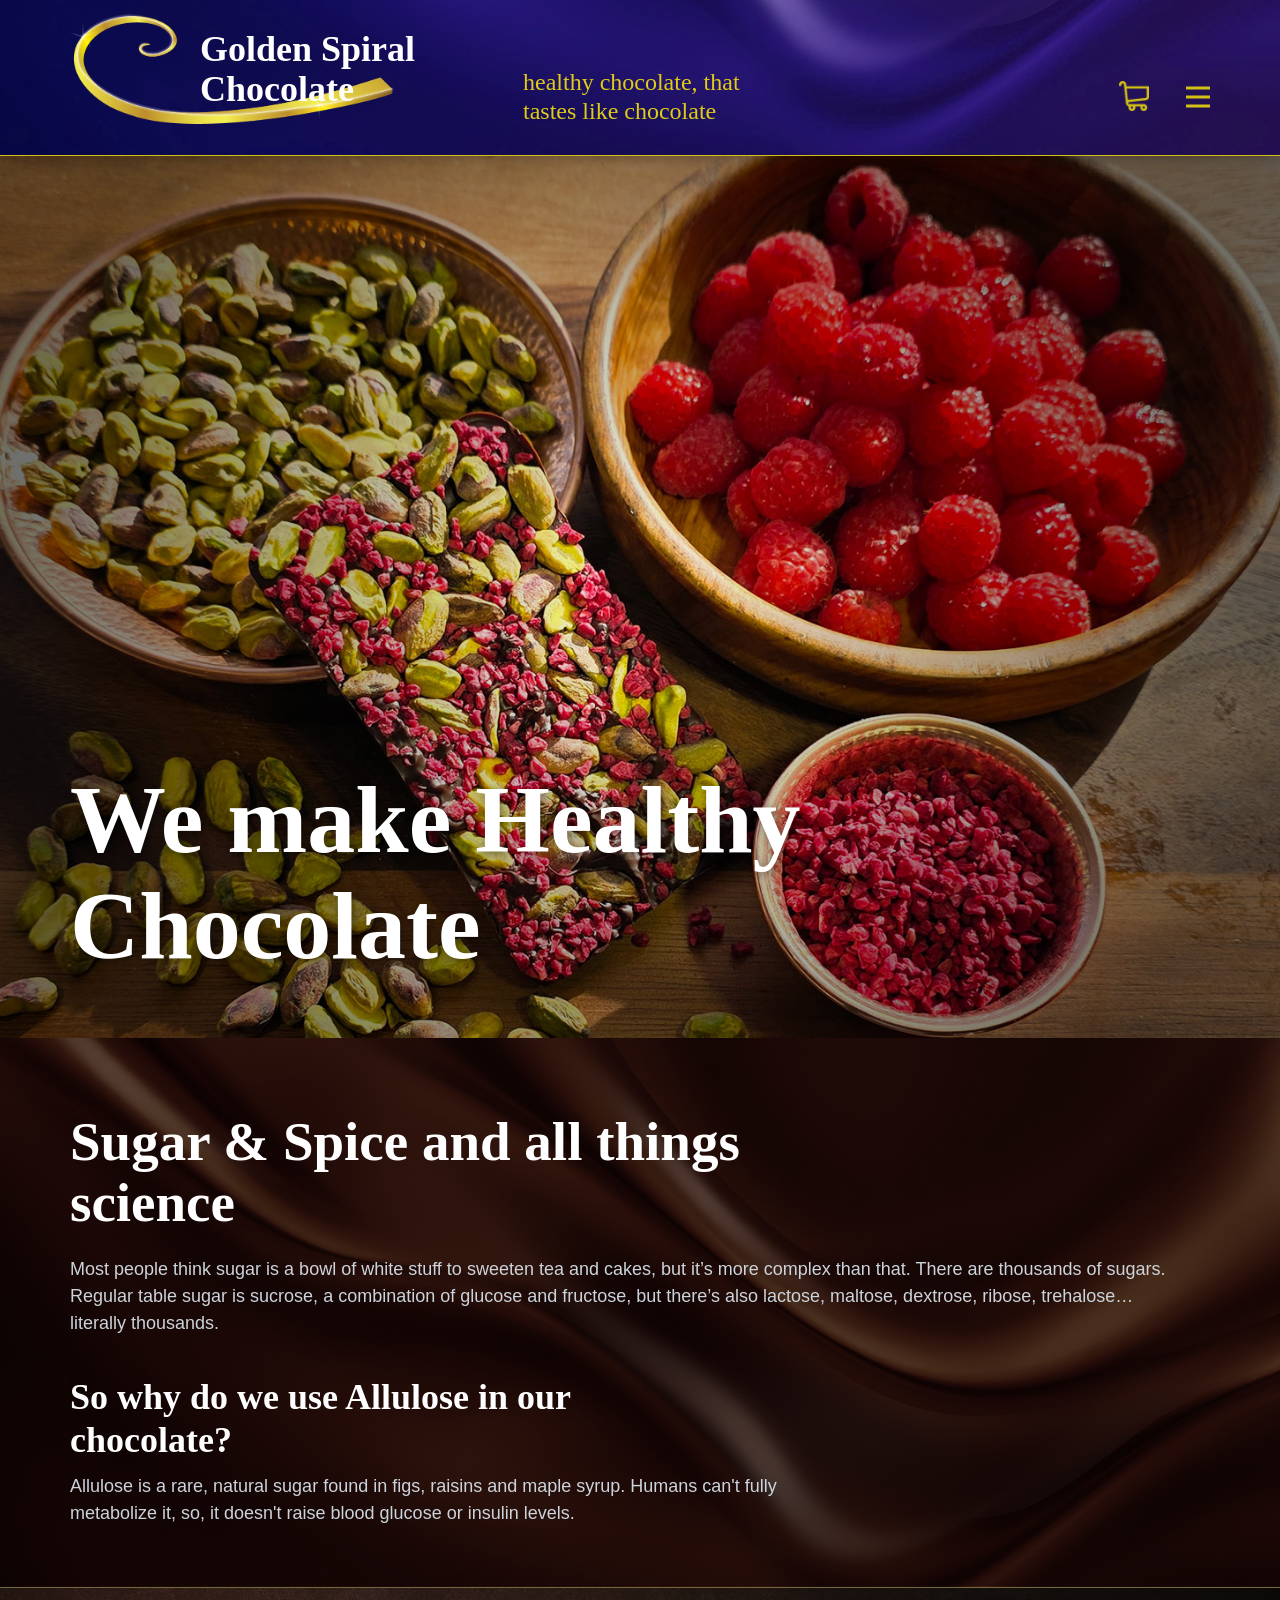
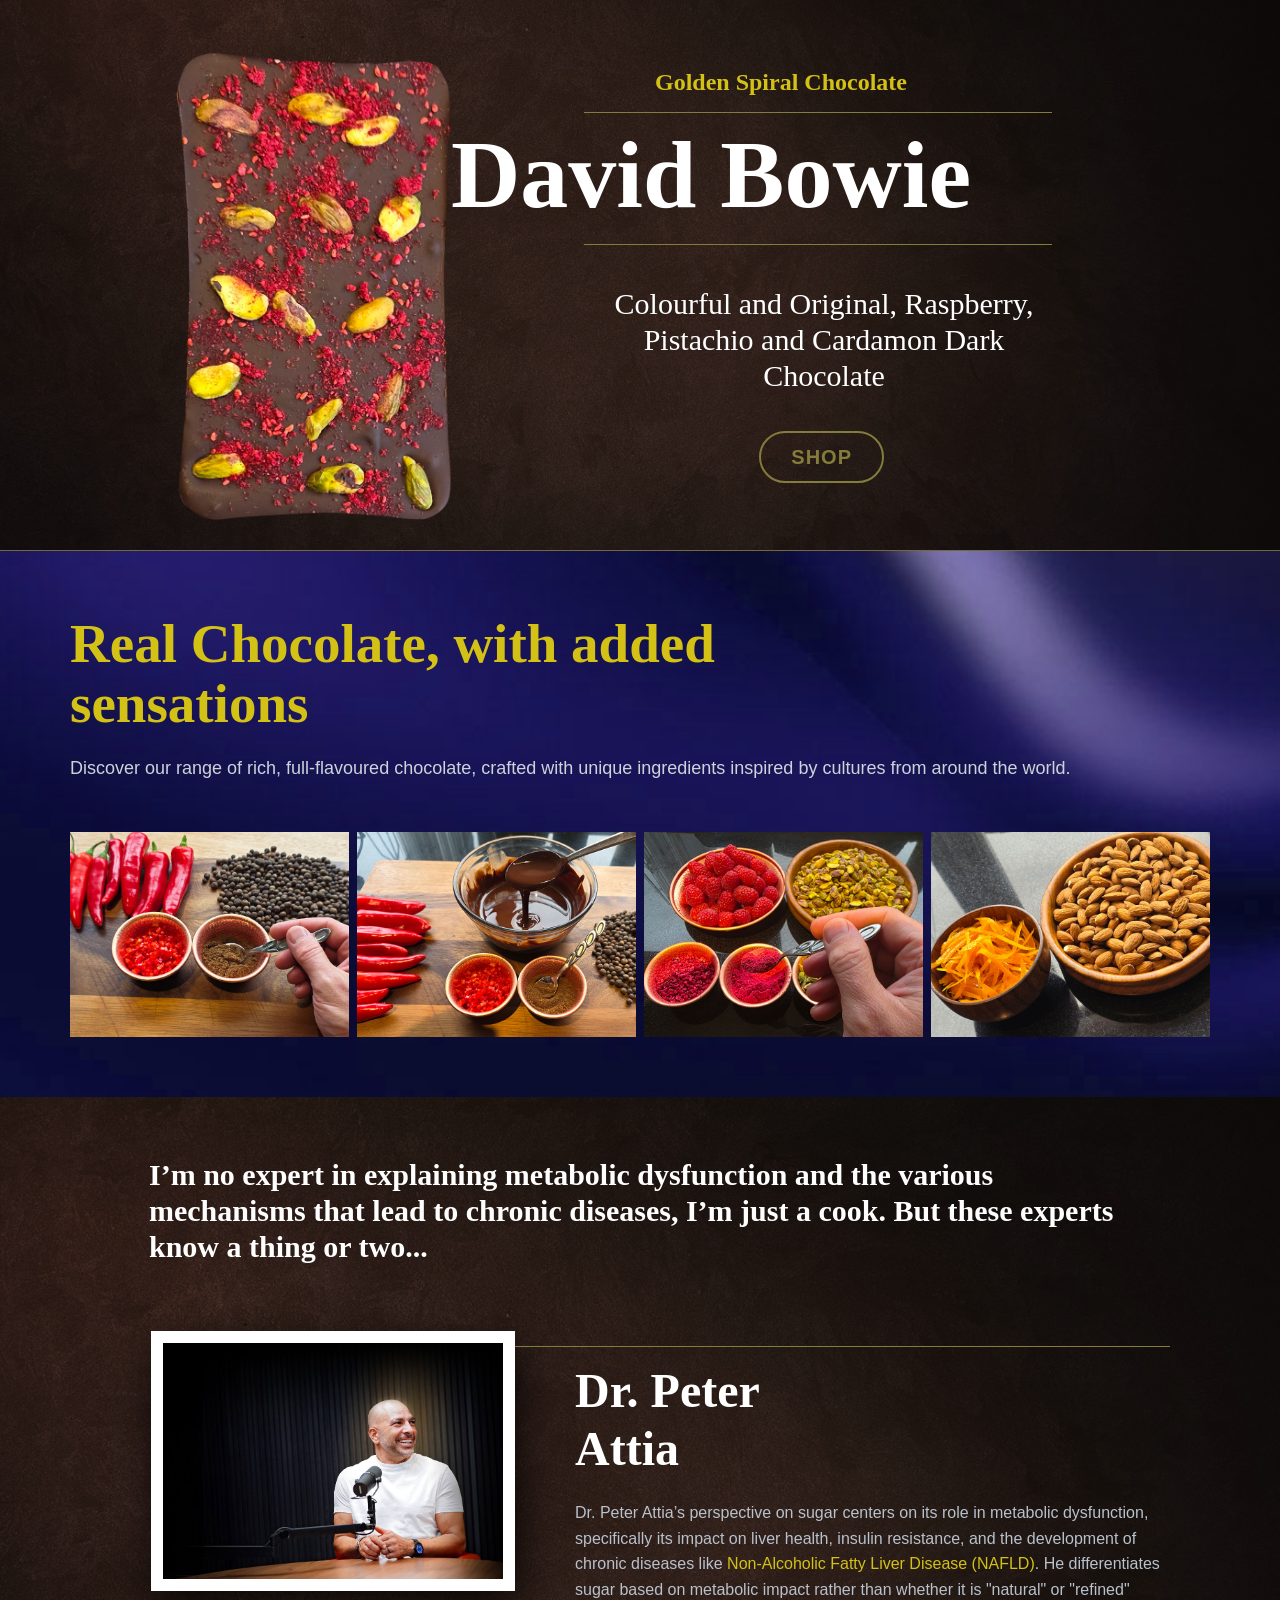
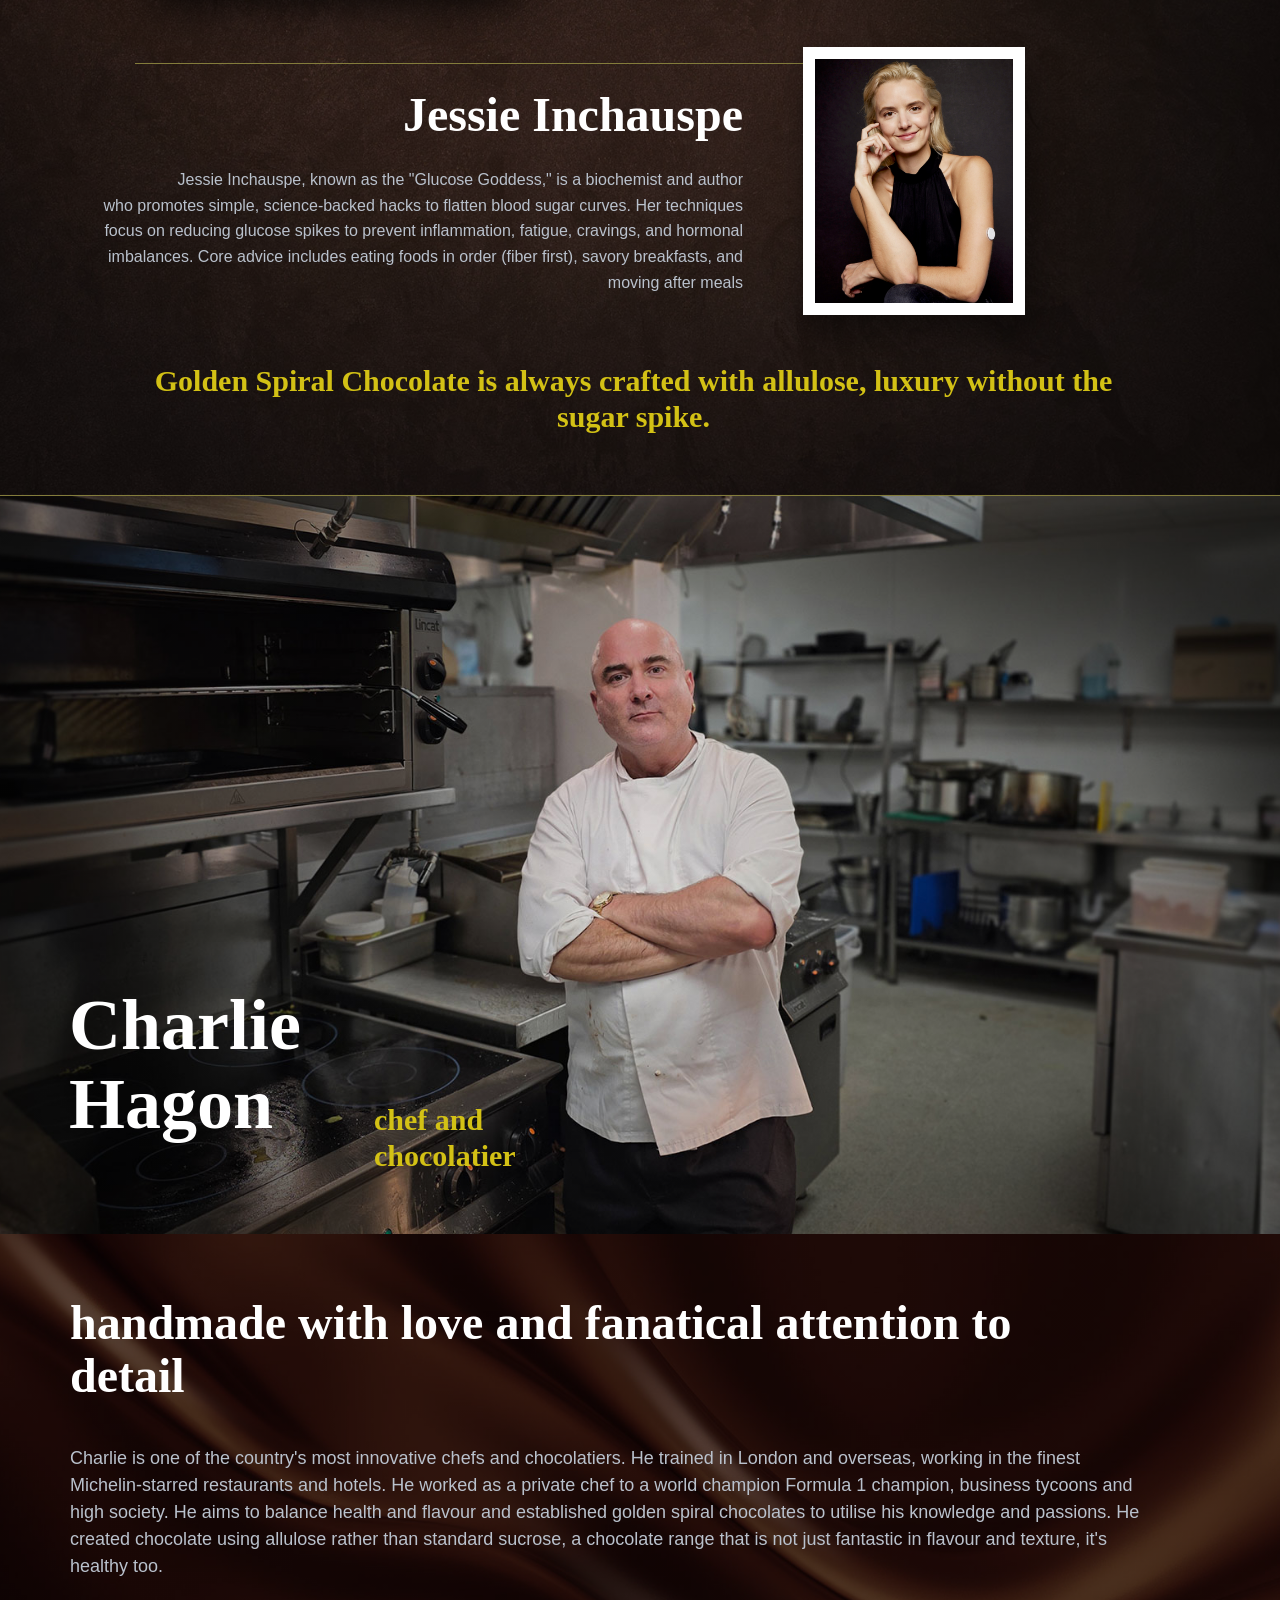
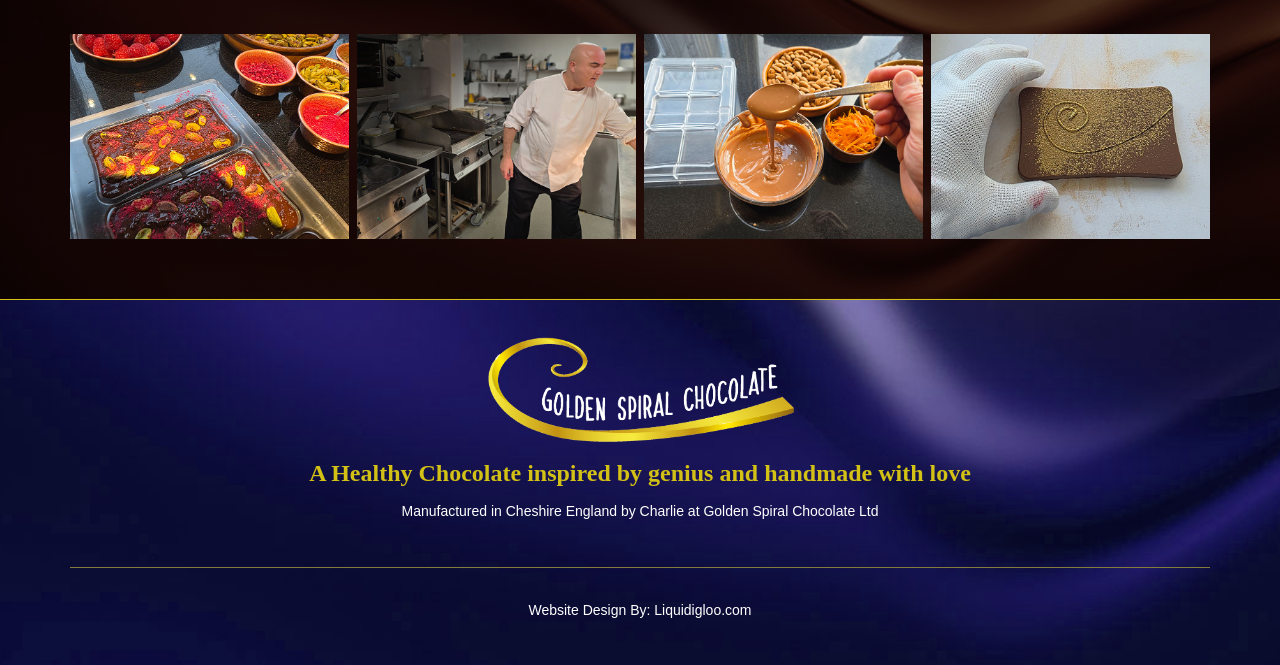
==== index.html @ 6f1bb868 "Initial - Add shop page with product listings and details for Golden Spiral Chocolate" ====
﻿<!DOCTYPE html>
<html style="font-size: 16px;" lang="en">

<head>
    <meta name="viewport" content="width=device-width, initial-scale=1.0">
    <meta charset="utf-8">
    <meta name="keywords" content="">
    <meta name="description" content="">
    <title>Home</title>
    <link rel="stylesheet" href="liquidigloo/nicepage.css" media="screen">
	<link rel="stylesheet" href="liquidigloo/index.css" media="screen">
    <script class="u-script" type="text/javascript" src="liquidigloo/jquery.js" defer=""></script>
    <script class="u-script" type="text/javascript" src="liquidigloo/nicepage.js" defer=""></script>
    <meta name="generator" content="Nicepage 8.5.1, nicepage.com">
    <link id="u-page-google-font" rel="stylesheet" href="liquidigloo/css2?display=swap&amp;family=Open+Sans:ital,wght@0,300;0,400;0,500;0,600;0,700;0,800;1,300;1,400;1,500;1,600;1,700;1,800&amp;family=Amatic+SC:wght@400;700">
    <script type="application/ld+json">{
		"@context": "http://schema.org",
		"@type": "Organization",
		"name": "Golden Spiral Chocolate",
		"logo": "liquidigloo/images/Golden-Spiral-Chocolate-Spiral-logo.png"
	}</script>
    <meta name="theme-color" content="#655134">
    <meta property="og:title" content="Home">
    <meta property="og:description" content="">
    <meta property="og:type" content="website">
    <meta data-intl-tel-input-cdn-path="intlTelInput/">
</head>

 <body data-home-page="Home.html" data-home-page-title="Home" data-path-to-root="./" data-include-products="false" class="u-body u-clearfix u-xl-mode" data-lang="en">
 
	<header class="u-border-1 u-border-no-left u-border-no-right u-border-no-top u-border-palette-4-base u-box-shadow u-clearfix u-gradient u-header u-image u-sticky u-sticky-aa67 u-header" id="header">
		<div class="u-clearfix u-sheet u-sheet-1">
			<a href="index.html" class="u-image u-logo u-image-1" data-image-width="826" data-image-height="291">
			  <img src="liquidigloo/images/Golden-Spiral-Chocolate-Spiral-logo.png" class="u-logo-image u-logo-image-1">
			</a>
			<p class="u-custom-font u-text u-text-body-alt-color u-text-1">Golden Spiral Chocolate</p>
			<p class="u-custom-font u-heading-font u-hidden-sm u-hidden-xs u-text u-text-custom-color-1 u-text-default u-text-2">healthy chocolate, that&nbsp;<br>tastes like chocolate
			</p>
			
			<nav class="u-menu u-menu-hamburger u-menu-open-right u-offcanvas u-menu-1" role="navigation" data-responsive-from="XL">
			  <div class="menu-collapse" style="font-size: 1rem; letter-spacing: 0px;">
				<a class="u-button-style u-custom-left-right-menu-spacing u-custom-padding-bottom u-custom-text-active-color u-custom-text-color u-custom-text-hover-color u-custom-top-bottom-menu-spacing u-hamburger-link u-nav-link u-text-active-palette-4-base u-text-hover-palette-4-light-2 u-text-palette-4-base u-hamburger-link-1" href="#" tabindex="-1" aria-label="Open menu" aria-controls="f79b">
				  <svg class="u-svg-link" viewbox="0 0 24 24"><use xlink:href="#menu-hamburger"></use></svg>
				  <svg class="u-svg-content" version="1.1" id="menu-hamburger" viewbox="0 0 16 16" x="0px" y="0px" xmlns:xlink="http://www.w3.org/1999/xlink" xmlns="http://www.w3.org/2000/svg"><g><rect y="1" width="16" height="2"></rect><rect y="7" width="16" height="2"></rect><rect y="13" width="16" height="2"></rect></g></svg>
				</a>
			  </div>
			  <div class="u-custom-menu u-nav-container">
				<ul class="u-nav u-unstyled u-nav-1" role="menubar">
					<li role="none" class="u-nav-item"><a role="menuitem" class="u-button-style u-nav-link u-text-active-white u-text-custom-color-1 u-text-hover-custom-color-1 u-nav-link-2" href="index.html">Home</a></li>
					<li role="none" class="u-nav-item"><a role="menuitem" class="u-button-style u-nav-link u-text-active-white u-text-custom-color-1 u-text-hover-custom-color-1 u-nav-link-2" href="shop.html">Shop</a></li>
					<li role="none" class="u-nav-item"><a tabindex="-1" role="menuitem" class="u-button-style u-nav-link u-text-active-white u-text-custom-color-1 u-text-hover-custom-color-1 u-nav-link-2" href="index.html#block-6" data-page-id="201203942">Charlie Hagon</a></li>
				</ul>
			  </div>
			  <div class="u-custom-menu u-nav-container-collapse" id="f79b" role="region" aria-label="Menu panel">
				<div class="u-border-1 u-border-no-bottom u-border-no-right u-border-no-top u-border-palette-4-base u-container-style u-inner-container-layout u-opacity u-opacity-95 u-palette-4-dark-2 u-sidenav u-sidenav-1">
				  <div class="u-inner-container-layout u-sidenav-overflow">
					<div class="u-menu-close" tabindex="-1" aria-label="Close menu"></div>
					<ul class="u-align-center u-custom-font u-nav u-popupmenu-items u-text-hover-palette-4-base u-unstyled u-nav-2" role="menubar">
						<li role="none" class="u-nav-item"><a role="menuitem" class="u-button-style u-nav-link" href="index.html">Home</a></li>
						<li role="none" class="u-nav-item"><a role="menuitem" class="u-button-style u-nav-link" href="shop.html">Shop</a></li>
						<li role="none" class="u-nav-item"><a tabindex="-1" role="menuitem" class="u-button-style u-nav-link" href="index.html#block-6" data-page-id="201203942">Charlie Hagon</a></li>
					</ul>
				  </div>
				</div>
				<div class="u-black u-menu-overlay u-opacity u-opacity-70"></div>
			  </div>
			</nav>
			
			<span class="u-file-icon u-icon u-text-palette-4-base u-icon-1" data-href="Shopping-Cart.html" data-page-id="2927807345" title="cart"><img src="liquidigloo/images/3781694-52706ced.png" alt=""></span>
		  </div>
	  </header>
	  
    <section class="u-carousel u-carousel-duration-4750 u-carousel-fade u-slide u-block-0f1f-1" id="carousel-f024" data-interval="2000" data-u-ride="carousel" data-pause="false">
      <ol class="u-absolute-hcenter u-carousel-indicators u-hidden u-block-0f1f-2">
        <li data-u-target="#carousel-f024" class="u-active u-grey-30 u-shape-circle" style="width: 10px; height: 10px;" data-u-slide-to="0"></li>
        <li data-u-target="#carousel-f024" class="u-grey-30 u-shape-circle" style="width: 10px; height: 10px;" data-u-slide-to="1"></li>
        <li data-u-target="#carousel-f024" class="u-grey-30 u-shape-circle" style="width: 10px; height: 10px;" data-u-slide-to="2"></li>
        <li data-u-target="#carousel-f024" class="u-grey-30 u-shape-circle" style="width: 10px; height: 10px;" data-u-slide-to="3"></li>
      </ol>
      <div class="u-carousel-inner" role="listbox">
        <div class="u-active u-carousel-item u-clearfix u-container-align-center u-gradient u-image u-section-1-1" data-image-width="1800" data-image-height="1000">
          <div class="u-clearfix u-sheet u-sheet-1">
            <h1 class="u-text u-text-body-alt-color u-text-default u-title u-text-1">We make Healthy Chocolate</h1>
          </div>
        </div>
        <div class="u-carousel-item u-clearfix u-container-align-center u-gradient u-image u-section-1-2" data-image-width="1800" data-image-height="1000">
          <div class="u-clearfix u-sheet u-sheet-1">
            <h1 class="u-text u-text-body-alt-color u-text-default u-text-1">Made with healthy sugar</h1>
          </div>
        </div>
        <div class="skrollable u-carousel-item u-clearfix u-container-align-center u-gradient u-image u-section-1-3" data-image-width="1800" data-image-height="1000">
          <div class="u-clearfix u-sheet u-sheet-1">
            <h1 class="u-text u-text-body-alt-color u-text-default u-title u-text-1">And other exciting ingredients</h1>
          </div>
        </div>
        <div class="skrollable u-carousel-item u-clearfix u-container-align-center-lg u-container-align-center-md u-container-align-center-xl u-gradient u-image u-section-1-4" data-image-width="1800" data-image-height="900">
          <div class="u-clearfix u-sheet u-sheet-1">
            <h1 class="u-text u-text-body-alt-color u-text-default-lg u-text-default-md u-text-default-sm u-text-default-xl u-title u-text-1">To promote your well-being</h1>
          </div>
        </div>
      </div>
      <a class="u-absolute-vcenter u-carousel-control u-carousel-control-prev u-hidden u-text-grey-30 u-block-0f1f-3" href="#carousel-f024" role="button" data-u-slide="prev"><span aria-hidden="true">
          <svg class="u-svg-link" viewbox="0 0 477.175 477.175"><path d="M145.188,238.575l215.5-215.5c5.3-5.3,5.3-13.8,0-19.1s-13.8-5.3-19.1,0l-225.1,225.1c-5.3,5.3-5.3,13.8,0,19.1l225.1,225
                    c2.6,2.6,6.1,4,9.5,4s6.9-1.3,9.5-4c5.3-5.3,5.3-13.8,0-19.1L145.188,238.575z"></path></svg></span><span class="sr-only">Previous</span>
      </a>
      <a class="u-absolute-vcenter u-carousel-control u-carousel-control-next u-hidden u-text-grey-30 u-block-0f1f-4" href="#carousel-f024" role="button" data-u-slide="next"><span aria-hidden="true">
          <svg class="u-svg-link" viewbox="0 0 477.175 477.175"><path d="M360.731,229.075l-225.1-225.1c-5.3-5.3-13.8-5.3-19.1,0s-5.3,13.8,0,19.1l215.5,215.5l-215.5,215.5
                    c-5.3,5.3-5.3,13.8,0,19.1c2.6,2.6,6.1,4,9.5,4c3.4,0,6.9-1.3,9.5-4l225.1-225.1C365.931,242.875,365.931,234.275,360.731,229.075z"></path></svg></span><span class="sr-only">Next</span>
      </a>
    </section>
	
    <section class="skrollable u-clearfix u-image u-parallax u-shading u-section-2" id="block-1" data-image-width="1800" data-image-height="898">
      <div class="u-clearfix u-sheet u-valign-middle-md u-sheet-1">
        <h2 class="u-custom-font u-text u-text-1">Sugar &amp; Spice and all things science </h2>
        <p class="u-custom-font u-text u-text-palette-5-light-1 u-text-2"> Most people think sugar is a bowl of white stuff to sweeten tea and cakes, but it’s more complex than that. There are thousands of sugars. Regular table sugar is sucrose, a combination of glucose and fructose, but there’s also lactose, maltose, dextrose, ribose, trehalose… literally thousands.&nbsp;<br>
        </p>
        <h4 class="u-text u-text-3">So why do we use Allulose in our chocolate?</h4>
        <p class="u-custom-font u-font-open-sans u-text u-text-palette-5-light-1 u-text-4"> Allulose is a rare, natural sugar found in figs, raisins and maple syrup. Humans can't fully metabolize it, so, it doesn't raise blood glucose or insulin levels.</p>
      </div>
    </section>
    <section class="u-border-1 u-border-no-left u-border-no-right u-border-palette-3-dark-2 u-clearfix u-container-align-center u-image u-shading u-section-3" id="block-2" data-image-width="1800" data-image-height="898">
      <div class="u-clearfix u-sheet u-valign-middle-sm u-valign-middle-xs u-sheet-1">
        <div data-interval="3750" data-u-ride="carousel" class="u-carousel u-carousel-duration-2000 u-expanded-width u-slider u-slider-1" id="carousel-2264">
          <ol class="u-absolute-hcenter u-carousel-indicators u-hidden u-carousel-indicators-1">
            <li data-u-target="#carousel-2264" class="u-active u-active-grey-10 u-grey-30 u-shape-circle" data-u-slide-to="0" style="width: 10px; height: 10px;"></li>
            <li data-u-target="#carousel-2264" class="u-active-grey-10 u-grey-30 u-shape-circle" data-u-slide-to="1" style="width: 10px; height: 10px;"></li>
            <li data-u-target="#carousel-2264" class="u-active-grey-10 u-grey-30 u-shape-circle" data-u-slide-to="2" style="width: 10px; height: 10px;"></li>
            <li data-u-target="#carousel-2264" class="u-active-grey-10 u-grey-30 u-shape-circle" data-u-slide-to="3" style="width: 10px; height: 10px;"></li>
            <li data-u-target="#carousel-2264" class="u-active-grey-10 u-grey-30 u-shape-circle" data-u-slide-to="4" style="width: 10px; height: 10px;"></li>
          </ol>
          <div class="u-carousel-inner" role="listbox">
            <div class="u-active u-align-center u-carousel-item u-container-align-center u-container-align-center-lg u-container-align-center-xl u-container-style u-slide">
              <div class="u-container-layout u-valign-top-lg u-container-layout-1">
                <h5 class="u-text u-text-default u-text-palette-4-base u-text-1">Golden Spiral Chocolate</h5>
                <div class="u-border-1 u-border-palette-4-dark-2 u-expanded-width-xs u-shape u-shape-bottom u-shape-left u-shape-line u-shape-right u-shape-1"></div>
                <h1 class="u-align-center-xs u-text u-text-default u-text-2"> David Bowie&nbsp;</h1>
                <div class="custom-expanded u-border-1 u-border-palette-4-dark-2 u-shape u-shape-bottom u-shape-left u-shape-line u-shape-right u-shape-2"></div>
                <p class="u-align-center-xs u-custom-font u-text u-text-3"> Colourful and Original, Raspberry, Pistachio and Cardamon Dark Chocolate</p>
                <a href="shop.html" data-page-id="98599576" class="u-border-2 u-border-hover-palette-4-base u-border-palette-4-dark-2 u-btn u-btn-round u-button-style u-none u-radius u-text-hover-white u-btn-1" title="Store">SHOP </a>
                <img class="u-image u-image-contain u-image-default u-image-1" src="liquidigloo/images/Choc-Bar-1.png" alt="" data-image-width="605" data-image-height="1015">
              </div>
            </div>
            <div class="u-align-center u-carousel-item u-container-align-center u-container-align-center-lg u-container-align-center-xl u-container-style u-slide">
              <div class="u-container-layout u-container-layout-2">
                <img class="u-image u-image-contain u-image-default u-image-2" src="liquidigloo/images/Choc-Bar-7.png" alt="" data-image-width="605" data-image-height="1015">
                <h5 class="u-align-center-xs u-text u-text-default u-text-palette-4-base u-text-4">Golden Spiral Chocolate</h5>
                <div class="u-border-1 u-border-palette-4-dark-2 u-expanded-width-xs u-shape u-shape-bottom u-shape-left u-shape-line u-shape-right u-shape-3"></div>
                <h1 class="u-align-center u-text u-text-default u-text-5">Aretha Franklin</h1>
                <div class="u-border-1 u-border-palette-4-dark-2 u-expanded-width-xs u-shape u-shape-bottom u-shape-left u-shape-line u-shape-right u-shape-4"></div>
                <p class="u-align-center-xs u-custom-font u-text u-text-6"> Dark, Smooth and Classy, 60% Dark Chocolate&nbsp;&nbsp;</p>
                <a href="shop.html" data-page-id="98599576" class="u-align-center-xs u-border-2 u-border-hover-palette-4-base u-border-palette-4-dark-2 u-btn u-btn-round u-button-style u-none u-radius u-text-hover-white u-btn-2" title="Shop">SHOP </a>
              </div>
            </div>
            <div class="u-carousel-item u-container-style u-slide">
              <div class="u-container-layout u-container-layout-3">
                <img class="u-image u-image-contain u-image-default u-image-3" src="liquidigloo/images/Choc-Bar-3.png" alt="" data-image-width="605" data-image-height="1015">
                <h5 class="u-align-center u-text u-text-default u-text-palette-4-base u-text-7">Golden Spiral Chocolate</h5>
                <div class="u-border-1 u-border-palette-4-dark-2 u-expanded-width-xs u-shape u-shape-bottom u-shape-left u-shape-line u-shape-right u-shape-5"></div>
                <h1 class="u-align-center u-text u-text-8">Mozart</h1>
                <div class="u-border-1 u-border-palette-4-dark-2 u-expanded-width-xs u-shape u-shape-bottom u-shape-left u-shape-line u-shape-right u-shape-6"></div>
                <p class="u-align-center u-custom-font u-text u-text-9"> Popular Harmony of Classics, both fruity and nuts, Orange and Almond Milk Chocolate</p>
                <a href="" class="u-border-2 u-border-hover-palette-4-base u-border-palette-4-dark-2 u-btn u-btn-round u-button-style u-none u-radius u-text-hover-white u-btn-3">SHOP </a>
              </div>
            </div>
            <div class="u-align-center u-carousel-item u-container-align-center u-container-align-center-lg u-container-align-center-xl u-container-style u-slide">
              <div class="u-container-layout u-valign-top-lg u-container-layout-4">
                <h5 class="u-text u-text-default u-text-palette-4-base u-text-10">Golden Spiral Chocolate</h5>
                <div class="u-border-1 u-border-palette-4-dark-2 u-expanded-width-xs u-shape u-shape-bottom u-shape-left u-shape-line u-shape-right u-shape-7"></div>
                <h1 class="u-align-center u-text u-text-default u-text-11"> Samuel l Jackson</h1>
                <div class="u-border-1 u-border-palette-4-dark-2 u-expanded-width-xs u-shape u-shape-bottom u-shape-left u-shape-line u-shape-right u-shape-8"></div>
                <p class="u-align-center-xs u-custom-font u-text u-text-12"> Dark, Fiery &amp; Authentic, the original Aztek flavour chocolate, chilli and allspice</p>
                <a href="" class="u-border-2 u-border-hover-palette-4-base u-border-palette-4-dark-2 u-btn u-btn-round u-button-style u-none u-radius u-text-hover-white u-btn-4">SHOP </a>
                <img class="u-image u-image-contain u-image-default u-image-4" src="liquidigloo/images/Choc-Bar-44.png" alt="" data-image-width="605" data-image-height="1015">
              </div>
            </div>
            <div class="u-align-center u-carousel-item u-container-align-center u-container-align-center-lg u-container-align-center-xl u-container-style u-slide">
              <div class="u-container-layout u-container-layout-5">
                <img class="u-image u-image-contain u-image-default u-image-5" src="liquidigloo/images/Choc-Bar-5.png" alt="" data-image-width="605" data-image-height="1015">
                <h5 class="u-text u-text-default u-text-palette-4-base u-text-13">Golden Spiral Chocolate</h5>
                <div class="u-border-1 u-border-palette-4-dark-2 u-expanded-width-xs u-shape u-shape-bottom u-shape-left u-shape-line u-shape-right u-shape-9"></div>
                <h1 class="u-align-center u-text u-text-default-lg u-text-default-xl u-text-14"> Adel</h1>
                <div class="u-border-1 u-border-palette-4-dark-2 u-expanded-width-xs u-shape u-shape-bottom u-shape-left u-shape-line u-shape-right u-shape-10"></div>
                <p class="u-custom-font u-text u-text-15"> Silky Smooth Milk Chocolate, 44hr rolling in the deep Milk Chocolate</p>
                <a href="" class="u-border-2 u-border-hover-palette-4-base u-border-palette-4-dark-2 u-btn u-btn-round u-button-style u-none u-radius u-text-hover-white u-btn-5">SHOP </a>
              </div>
            </div>
          </div>
          <a class="u-absolute-vcenter u-carousel-control u-carousel-control-prev u-hidden u-spacing-5 u-text-grey-30 u-carousel-control-1" href="#carousel-2264" role="button" data-u-slide="prev"><span aria-hidden="true">
              <svg viewbox="0 0 477.175 477.175"><path d="M145.188,238.575l215.5-215.5c5.3-5.3,5.3-13.8,0-19.1s-13.8-5.3-19.1,0l-225.1,225.1c-5.3,5.3-5.3,13.8,0,19.1l225.1,225
                    c2.6,2.6,6.1,4,9.5,4s6.9-1.3,9.5-4c5.3-5.3,5.3-13.8,0-19.1L145.188,238.575z"></path></svg></span><span class="sr-only">Previous</span>
          </a>
          <a class="u-absolute-vcenter u-carousel-control u-carousel-control-next u-hidden u-spacing-5 u-text-grey-30 u-carousel-control-2" href="#carousel-2264" role="button" data-u-slide="next"><span aria-hidden="true">
              <svg viewbox="0 0 477.175 477.175"><path d="M360.731,229.075l-225.1-225.1c-5.3-5.3-13.8-5.3-19.1,0s-5.3,13.8,0,19.1l215.5,215.5l-215.5,215.5
                    c-5.3,5.3-5.3,13.8,0,19.1c2.6,2.6,6.1,4,9.5,4c3.4,0,6.9-1.3,9.5-4l225.1-225.1C365.931,242.875,365.931,234.275,360.731,229.075z"></path></svg></span><span class="sr-only">Next</span>
          </a>
        </div>
      </div>
    </section>
    <section class="skrollable u-clearfix u-gradient u-image u-parallax u-section-4" data-image-width="1800" data-image-height="300" id="block-4">
      <div class="u-clearfix u-sheet u-valign-middle-sm u-sheet-1">
        <h2 class="u-align-center-md u-align-center-sm u-align-center-xs u-custom-font u-text u-text-palette-4-base u-text-1">Real Chocolate, with added sensations</h2>
        <p class="u-align-center-md u-align-center-sm u-align-center-xs u-text u-text-palette-5-light-1 u-text-2"> Discover our range of rich, full-flavoured chocolate, crafted with unique ingredients inspired by cultures from around the world.&nbsp;</p>
        <div class="custom-expanded u-align-left-lg u-align-left-xl u-expanded-width-lg u-expanded-width-sm u-expanded-width-xl u-gallery u-layout-grid u-lightbox u-show-text-on-hover u-gallery-1">
          <div class="u-gallery-inner u-gallery-inner-1">
            <div class="u-effect-fade u-gallery-item">
              <div class="u-back-slide" data-image-width="800" data-image-height="600">
                <img class="u-back-image u-expanded" src="liquidigloo/images/Prep-small-1.jpg">
              </div>
              <div class="u-over-slide u-shading u-over-slide-1"></div>
            </div>
            <div class="u-effect-fade u-gallery-item">
              <div class="u-back-slide" data-image-width="800" data-image-height="600">
                <img class="u-back-image u-expanded" src="liquidigloo/images/Prep-small-4.jpg">
              </div>
              <div class="u-over-slide u-shading u-over-slide-2"></div>
            </div>
            <div class="u-effect-fade u-gallery-item">
              <div class="u-back-slide" data-image-width="800" data-image-height="600">
                <img class="u-back-image u-expanded" src="liquidigloo/images/Prep-small-3.jpg">
              </div>
              <div class="u-over-slide u-shading u-over-slide-3"></div>
            </div>
            <div class="u-effect-fade u-gallery-item">
              <div class="u-back-slide" data-image-width="800" data-image-height="600">
                <img class="u-back-image u-expanded" src="liquidigloo/images/Prep-small-5.jpg">
              </div>
              <div class="u-over-slide u-shading u-over-slide-4"></div>
            </div>
          </div>
        </div>
      </div>
    </section>
    <section class="u-border-1 u-border-no-left u-border-no-right u-border-no-top u-border-palette-4-dark-2 u-clearfix u-image u-shading u-section-5" id="block-5" data-image-width="1800" data-image-height="1200">
      <div class="u-clearfix u-sheet u-sheet-1">
        <h5 class="u-align-left-xl u-text u-text-1"> I’m no expert in explaining metabolic dysfunction and the various mechanisms that lead to chronic diseases, I’m just a cook. But these experts know a thing or two...</h5>
        <div class="data-layout-selected u-clearfix u-expanded-width-sm u-expanded-width-xl u-expanded-width-xs u-layout-wrap u-layout-wrap-1">
          <div class="u-gutter-0 u-layout">
            <div class="u-layout-col">
              <div class="u-size-30">
                <div class="u-layout-row">
                  <div class="u-container-style u-layout-cell u-shape-rectangle u-size-25 u-layout-cell-1" data-animation-name="customAnimationIn" data-animation-duration="1000" data-animation-delay="0">
                    <div class="u-container-layout u-valign-top-sm u-valign-top-xl u-container-layout-1">
                      <img class="custom-expanded u-border-12 u-border-white u-image u-image-1" src="liquidigloo/images/pamd-hero-final-fade.jpg" data-image-width="2200" data-image-height="1414">
                    </div>
                  </div>
                  <div class="u-container-style u-layout-cell u-shape-rectangle u-size-35 u-layout-cell-2">
                    <div class="u-container-layout u-container-layout-2">
                      <div class="u-border-1 u-border-palette-4-dark-2 u-shape u-shape-bottom u-shape-left u-shape-line u-shape-right u-shape-1" data-animation-name="customAnimationIn" data-animation-duration="1000" data-animation-delay="0"></div>
                      <h4 class="u-text u-text-2" data-animation-name="customAnimationIn" data-animation-duration="1000" data-animation-delay="0"> Dr. Peter Attia</h4>
                      <p class="u-custom-font u-font-open-sans u-text u-text-default u-text-palette-5-base u-text-3" data-animation-name="customAnimationIn" data-animation-duration="1000" data-animation-delay="0"> Dr. Peter Attia’s perspective on sugar centers on its role in metabolic dysfunction, specifically its impact on liver health, insulin resistance, and the development of chronic diseases like&nbsp;<a class="GI370e u-active-none u-border-none u-btn u-button-link u-button-style u-hover-none u-none u-text-active-palette-4-base u-text-hover-palette-4-light-1 u-text-palette-4-base u-btn-1" href="#">Non-Alcoholic Fatty Liver Disease (NAFLD)</a>. He differentiates sugar based on metabolic impact rather than whether it is "natural" or "refined"
                      </p>
                    </div>
                  </div>
                </div>
              </div>
              <div class="u-size-30">
                <div class="u-layout-row">
                  <div class="u-align-right u-container-align-right u-container-align-right-lg u-container-align-right-md u-container-align-right-sm u-container-align-right-xl u-container-style u-layout-cell u-shape-rectangle u-size-37 u-layout-cell-3">
                    <div class="u-container-layout u-valign-top-lg u-container-layout-3">
                      <div class="u-border-1 u-border-palette-4-dark-2 u-shape u-shape-bottom u-shape-left u-shape-line u-shape-right u-shape-2" data-animation-name="customAnimationIn" data-animation-duration="1000" data-animation-delay="0"></div>
                      <h3 class="u-text u-text-default u-text-4" data-animation-name="customAnimationIn" data-animation-duration="1000" data-animation-delay="0"> Jessie Inchauspe</h3>
                      <p class="u-custom-font u-font-open-sans u-text u-text-default u-text-palette-5-base u-text-5" data-animation-name="customAnimationIn" data-animation-duration="1000" data-animation-delay="0"> Jessie Inchauspe, known as the "Glucose Goddess," is a biochemist and author who&nbsp;promotes simple, science-backed hacks to flatten blood sugar curves. Her techniques focus on reducing glucose spikes to prevent inflammation, fatigue, cravings, and hormonal imbalances. Core advice includes eating foods in order (fiber first), savory breakfasts, and moving after meals</p>
                    </div>
                  </div>
                  <div class="u-container-style u-layout-cell u-shape-rectangle u-size-23 u-layout-cell-4">
                    <div class="u-container-layout u-valign-middle-xl u-valign-top-sm u-container-layout-4">
                      <img class="u-border-12 u-border-white u-image u-image-default u-image-2" src="liquidigloo/images/copyright_Osvaldo-Ponton_2021.jpg" alt="" data-image-width="1530" data-image-height="2040" data-animation-name="customAnimationIn" data-animation-duration="1000" data-animation-delay="0">
                    </div>
                  </div>
                </div>
              </div>
            </div>
          </div>
        </div>
        <h5 class="u-align-center u-text u-text-palette-4-base u-text-6">Golden Spiral Chocolate is always crafted with allulose, luxury without the sugar spike.</h5>
      </div>
    </section>
    <section class="u-clearfix u-gradient u-image u-section-6" id="block-6" data-image-width="1798" data-image-height="900">
      <div class="u-clearfix u-sheet u-sheet-1">
        <h1 class="u-text u-text-default-xl u-text-white u-text-1" data-animation-name="customAnimationIn" data-animation-duration="1000" data-animation-delay="0">Charlie Hagon</h1>
        <h4 class="u-text u-text-default-xl u-text-palette-4-base u-text-2" data-animation-name="customAnimationIn" data-animation-duration="1000" data-animation-delay="0"> chef and chocolatier</h4>
      </div>
    </section>
    <section class="skrollable u-clearfix u-image u-parallax u-shading u-section-7" data-image-width="1800" data-image-height="898" id="block-7">
      <div class="u-clearfix u-sheet u-sheet-1">
        <h2 class="u-align-center-md u-align-center-sm u-align-center-xs u-custom-font u-text u-text-1">handmade with love and fanatical attention to detail</h2>
        <p class="u-align-center-md u-align-center-sm u-align-center-xs u-text u-text-palette-5-base u-text-2"> Charlie is one of the country's most innovative chefs and chocolatiers. He trained in London and overseas, working in the finest Michelin-starred restaurants and hotels. He worked as a private chef to a world champion Formula 1 champion, business tycoons and high society. He aims to balance health and flavour and established golden spiral chocolates to utilise his knowledge and passions. He created chocolate using allulose rather than standard sucrose, a chocolate range that is not just fantastic in flavour and texture, it's healthy too.</p>
        <div class="custom-expanded u-expanded-width-lg u-expanded-width-sm u-expanded-width-xl u-gallery u-layout-grid u-lightbox u-show-text-on-hover u-gallery-1">
          <div class="u-gallery-inner u-gallery-inner-1">
            <div class="u-effect-fade u-gallery-item">
              <div class="u-back-slide" data-image-width="800" data-image-height="600">
                <img class="u-back-image u-expanded" src="liquidigloo/images/Prep-small-7.jpg">
              </div>
              <div class="u-over-slide u-shading u-over-slide-1"></div>
            </div>
            <div class="u-effect-fade u-gallery-item">
              <div class="u-back-slide" data-image-width="800" data-image-height="600">
                <img class="u-back-image u-expanded" src="liquidigloo/images/Charlie-Hagon2.jpg">
              </div>
              <div class="u-over-slide u-shading u-over-slide-2"></div>
            </div>
            <div class="u-effect-fade u-gallery-item">
              <div class="u-back-slide" data-image-width="800" data-image-height="600">
                <img class="u-back-image u-expanded" src="liquidigloo/images/Maker-2.jpg">
              </div>
              <div class="u-over-slide u-shading u-over-slide-3"></div>
            </div>
            <div class="u-effect-fade u-gallery-item">
              <div class="u-back-slide" data-image-width="800" data-image-height="600">
                <img class="u-back-image u-expanded" src="liquidigloo/images/Maker-1.jpg">
              </div>
              <div class="u-over-slide u-shading u-over-slide-4"></div>
            </div>
          </div>
        </div>
      </div>
    </section>
    
    
    
    <footer class="u-align-center u-border-1 u-border-no-bottom u-border-no-left u-border-no-right u-border-palette-4-base u-clearfix u-container-align-center u-footer u-gradient u-image u-footer" id="footer" data-image-width="1800" data-image-height="300">
		<div class="u-clearfix u-sheet u-sheet-1">
			<img class="u-image u-image-contain u-image-default u-image-1" src="liquidigloo/images/GSC-Logo-Clean.png" alt="" data-image-width="1949" data-image-height="661">
			<h6 class="u-align-center u-text u-text-palette-4-base u-text-1">A Healthy Chocolate inspired by genius and handmade with love</h6>
			<p class="u-align-center u-text u-text-body-alt-color u-text-2"> Manufactured in Cheshire England by Charlie at Golden Spiral Chocolate Ltd</p>
			<div class="u-border-1 u-border-palette-4-dark-2 u-expanded-width u-shape u-shape-bottom u-shape-left u-shape-line u-shape-right u-shape-1"></div>
			<p class="u-align-center u-text u-text-body-alt-color u-text-3">Website Design By: <a href="https://www.liquidigloo.com" class="u-active-none u-border-none u-btn u-button-link u-button-style u-hover-none u-none u-text-active-palette-4-base u-text-hover-palette-4-base u-text-white u-btn-1" target="_blank">Liquidigloo.com</a>
			</p>
      </div>
	 </footer>
  
</body>
</html>
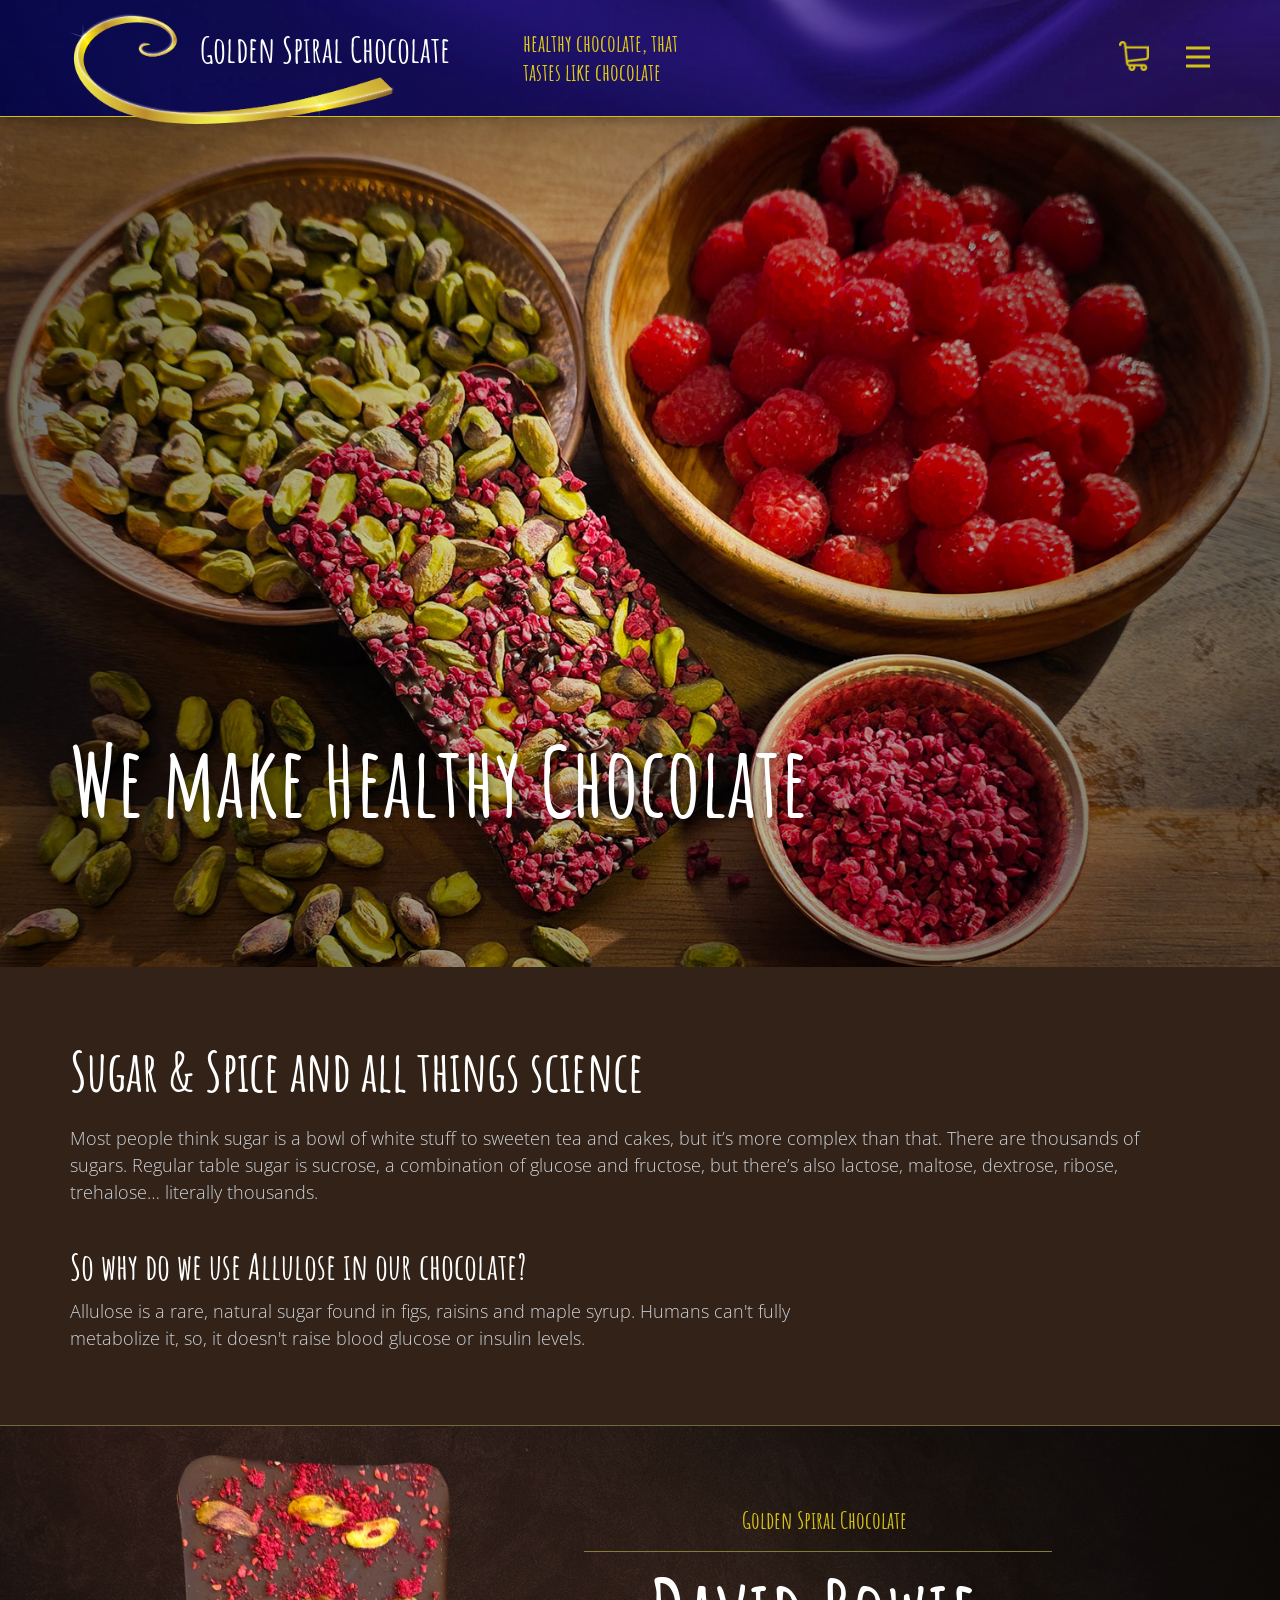
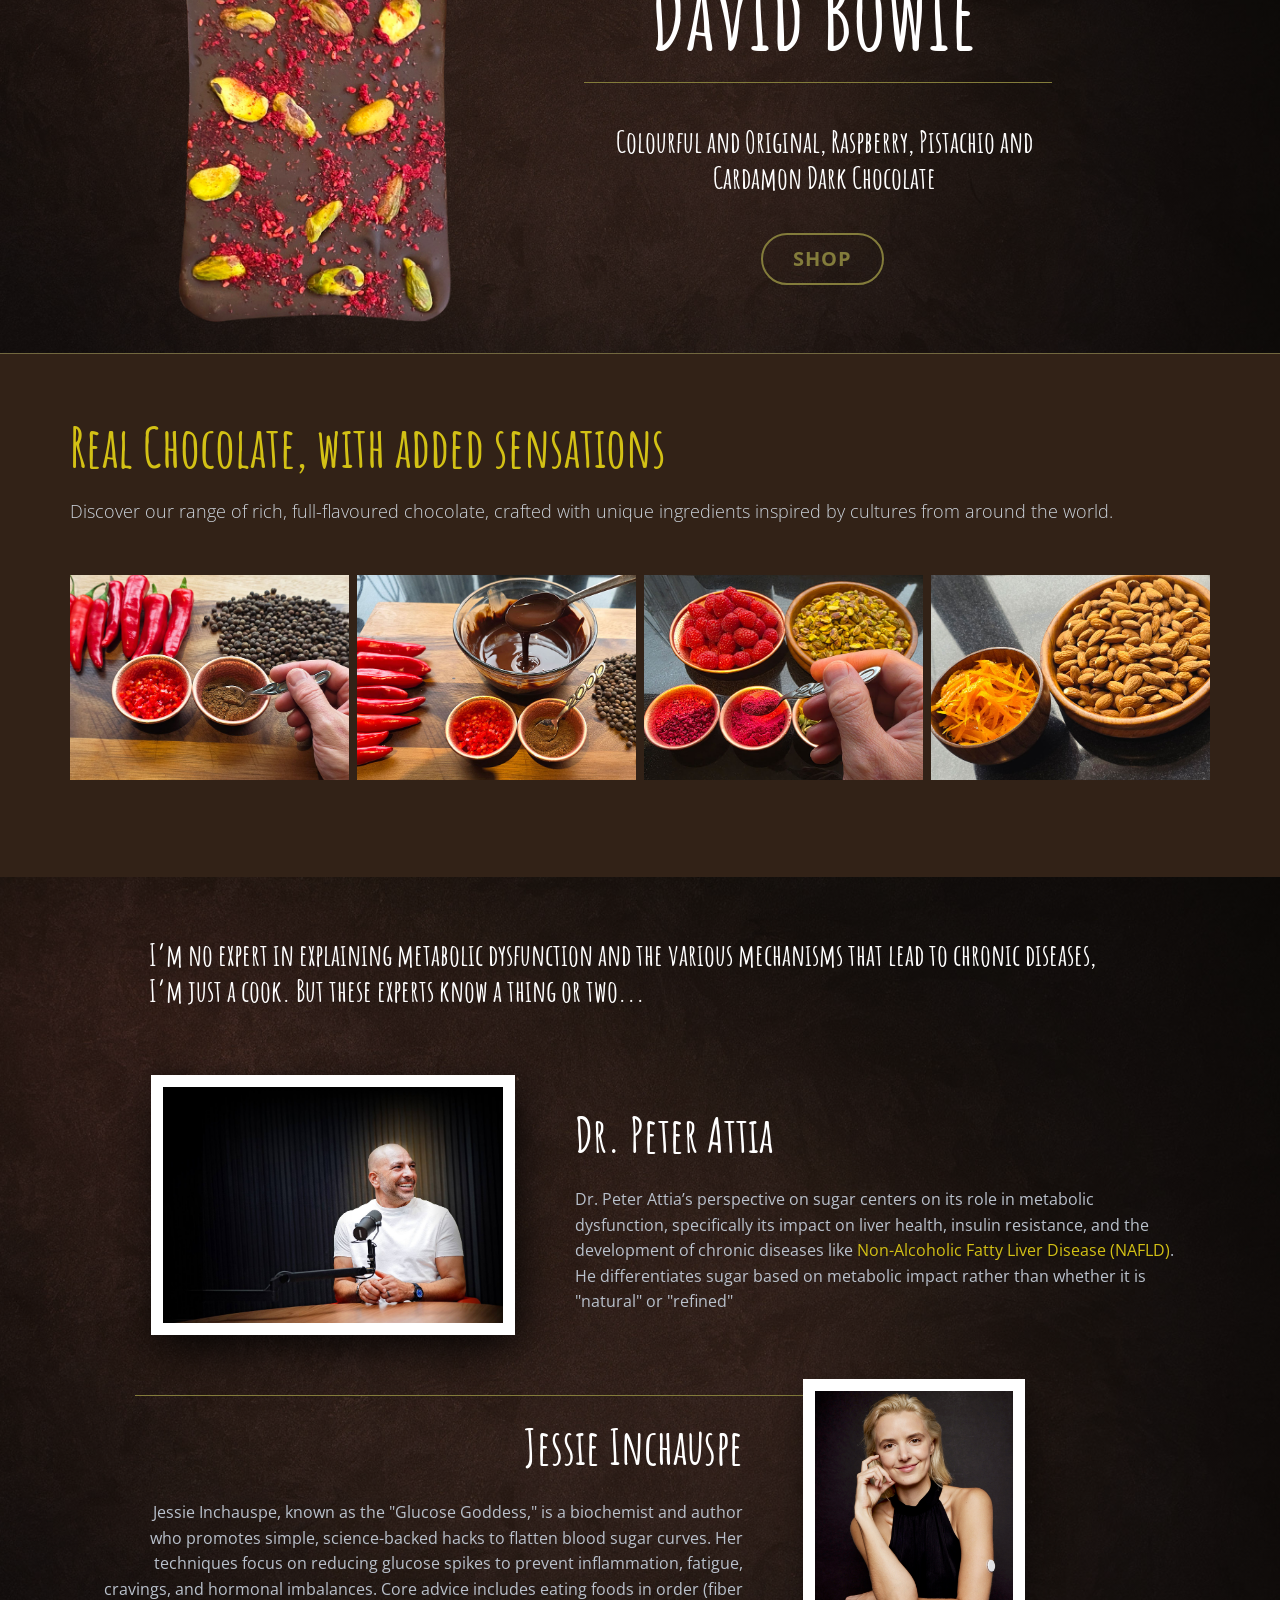
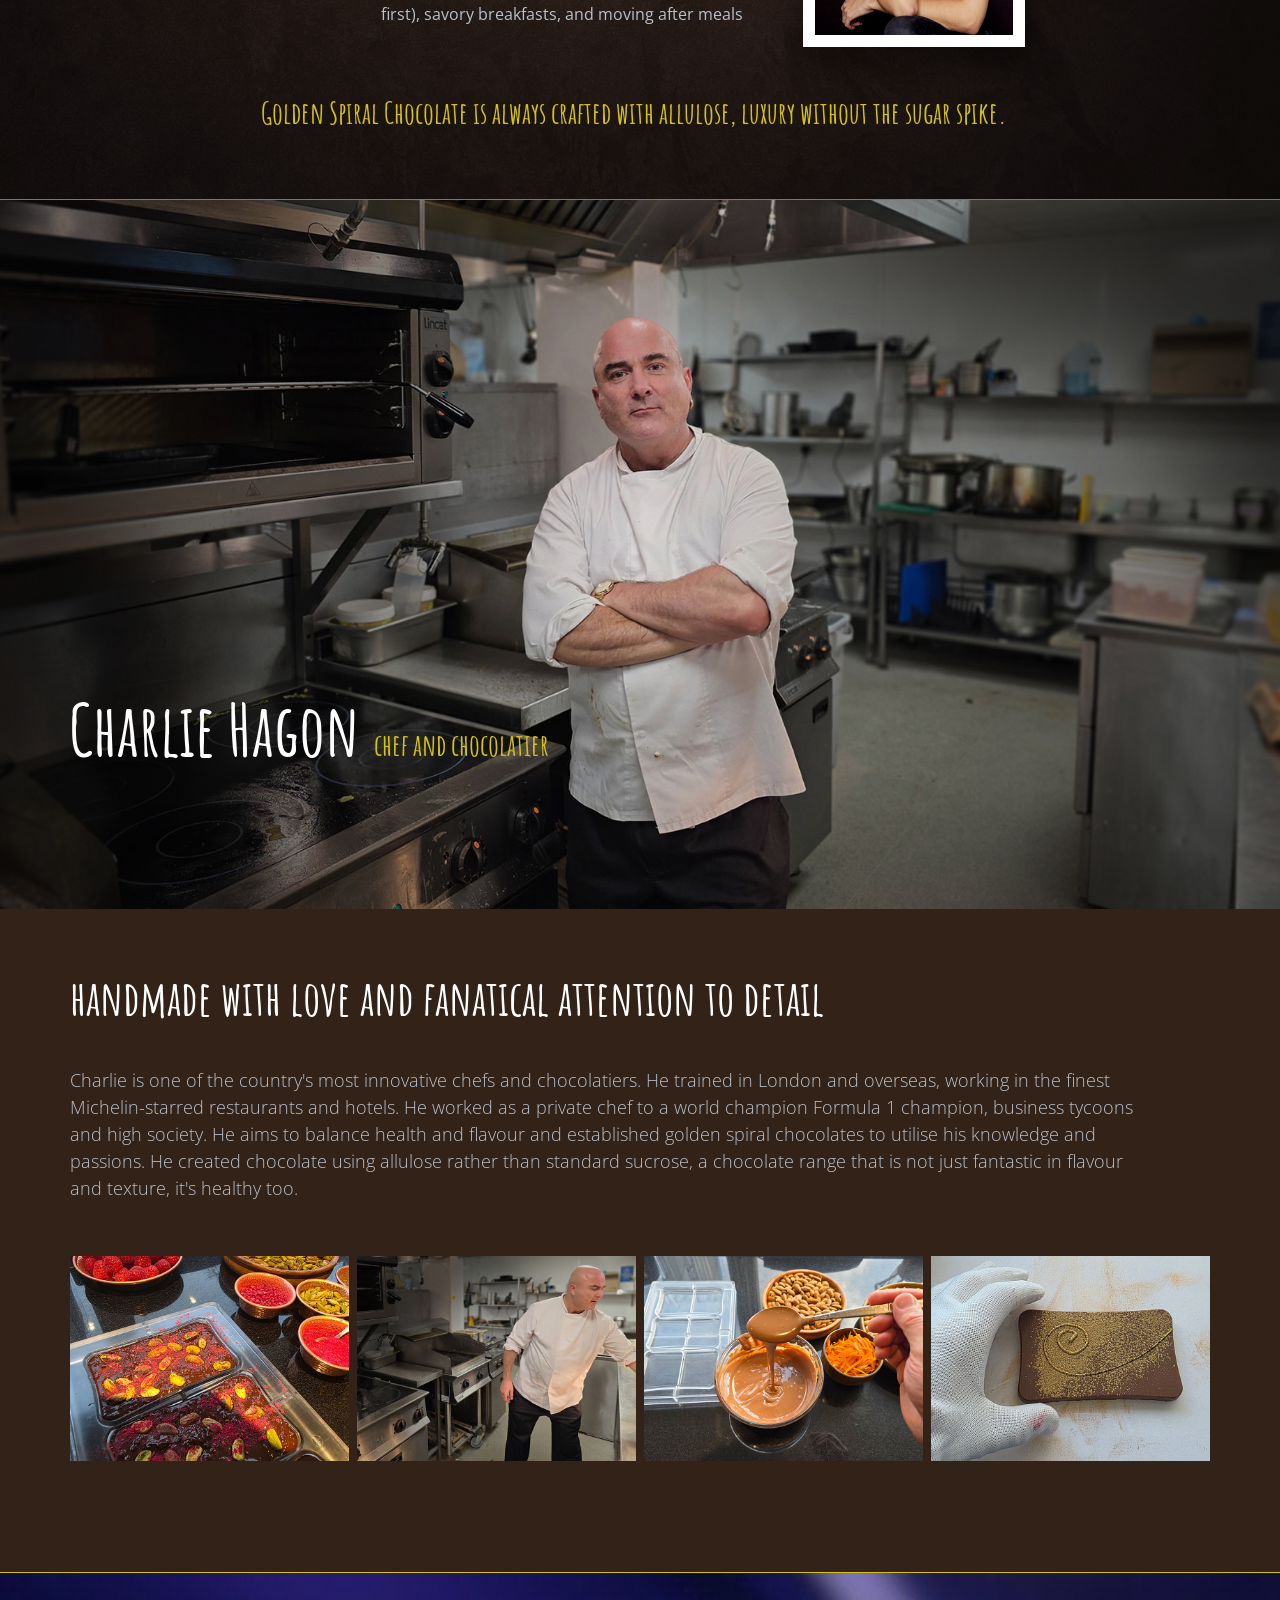
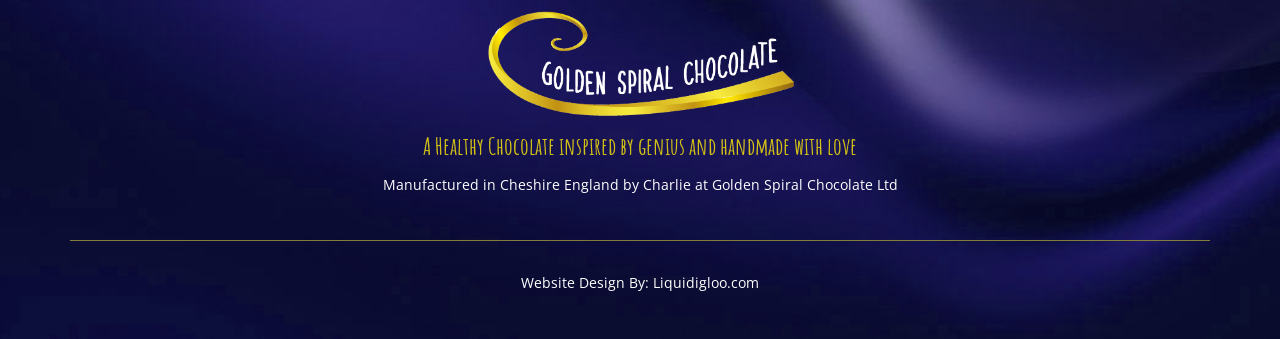
==== commit 0aaeac8d: "Refactor HTML and CSS for index and shop pages; consolidate styles into site-all.css and remove unus" ====
--- a/index.html
+++ b/index.html
@@ -7,12 +7,9 @@
     <meta name="keywords" content="">
     <meta name="description" content="">
     <title>Home</title>
-    <link rel="stylesheet" href="liquidigloo/nicepage.css" media="screen">
-	<link rel="stylesheet" href="liquidigloo/index.css" media="screen">
-    <script class="u-script" type="text/javascript" src="liquidigloo/jquery.js" defer=""></script>
-    <script class="u-script" type="text/javascript" src="liquidigloo/nicepage.js" defer=""></script>
+    <link rel="stylesheet" href="liquidigloo/site-all.css" media="screen">
+    <script class="u-script" type="text/javascript" src="liquidigloo/site-all.js" defer=""></script>
     <meta name="generator" content="Nicepage 8.5.1, nicepage.com">
-    <link id="u-page-google-font" rel="stylesheet" href="liquidigloo/css2?display=swap&amp;family=Open+Sans:ital,wght@0,300;0,400;0,500;0,600;0,700;0,800;1,300;1,400;1,500;1,600;1,700;1,800&amp;family=Amatic+SC:wght@400;700">
     <script type="application/ld+json">{
 		"@context": "http://schema.org",
 		"@type": "Organization",
@@ -26,7 +23,7 @@
     <meta data-intl-tel-input-cdn-path="intlTelInput/">
 </head>
 
- <body data-home-page="Home.html" data-home-page-title="Home" data-path-to-root="./" data-include-products="false" class="u-body u-clearfix u-xl-mode" data-lang="en">
+ <body data-home-page="Home.html" data-home-page-title="Home" data-path-to-root="./" data-include-products="false" class="u-body u-clearfix u-xl-mode page-index" data-lang="en">
  
 	<header class="u-border-1 u-border-no-left u-border-no-right u-border-no-top u-border-palette-4-base u-box-shadow u-clearfix u-gradient u-header u-image u-sticky u-sticky-aa67 u-header" id="header">
 		<div class="u-clearfix u-sheet u-sheet-1">
--- a/liquidigloo/site-all.css
+++ b/liquidigloo/site-all.css
@@ -0,0 +1,53690 @@
+/* fonts */
+
+﻿@font-face {
+  font-family: 'Amatic SC';
+  font-style: normal;
+  font-weight: 400;
+  font-display: swap;
+  src: url(s/amaticsc/v28/TUZyzwprpvBS1izr_vO0DQ.ttf) format('truetype');
+}
+@font-face {
+  font-family: 'Amatic SC';
+  font-style: normal;
+  font-weight: 700;
+  font-display: swap;
+  src: url(s/amaticsc/v28/TUZ3zwprpvBS1izr_vOMscG6eQ.ttf) format('truetype');
+}
+@font-face {
+  font-family: 'Open Sans';
+  font-style: italic;
+  font-weight: 300;
+  font-stretch: normal;
+  font-display: swap;
+  src: url(s/opensans/v44/memQYaGs126MiZpBA-UFUIcVXSCEkx2cmqvXlWq8tWZ0Pw86hd0Rk5hkaVc.ttf) format('truetype');
+}
+@font-face {
+  font-family: 'Open Sans';
+  font-style: italic;
+  font-weight: 400;
+  font-stretch: normal;
+  font-display: swap;
+  src: url(s/opensans/v44/memQYaGs126MiZpBA-UFUIcVXSCEkx2cmqvXlWq8tWZ0Pw86hd0Rk8ZkaVc.ttf) format('truetype');
+}
+@font-face {
+  font-family: 'Open Sans';
+  font-style: italic;
+  font-weight: 500;
+  font-stretch: normal;
+  font-display: swap;
+  src: url(s/opensans/v44/memQYaGs126MiZpBA-UFUIcVXSCEkx2cmqvXlWq8tWZ0Pw86hd0Rk_RkaVc.ttf) format('truetype');
+}
+@font-face {
+  font-family: 'Open Sans';
+  font-style: italic;
+  font-weight: 600;
+  font-stretch: normal;
+  font-display: swap;
+  src: url(s/opensans/v44/memQYaGs126MiZpBA-UFUIcVXSCEkx2cmqvXlWq8tWZ0Pw86hd0RkxhjaVc.ttf) format('truetype');
+}
+@font-face {
+  font-family: 'Open Sans';
+  font-style: italic;
+  font-weight: 700;
+  font-stretch: normal;
+  font-display: swap;
+  src: url(s/opensans/v44/memQYaGs126MiZpBA-UFUIcVXSCEkx2cmqvXlWq8tWZ0Pw86hd0RkyFjaVc.ttf) format('truetype');
+}
+@font-face {
+  font-family: 'Open Sans';
+  font-style: italic;
+  font-weight: 800;
+  font-stretch: normal;
+  font-display: swap;
+  src: url(s/opensans/v44/memQYaGs126MiZpBA-UFUIcVXSCEkx2cmqvXlWq8tWZ0Pw86hd0Rk0ZjaVc.ttf) format('truetype');
+}
+@font-face {
+  font-family: 'Open Sans';
+  font-style: normal;
+  font-weight: 300;
+  font-stretch: normal;
+  font-display: swap;
+  src: url(s/opensans/v44/memSYaGs126MiZpBA-UvWbX2vVnXBbObj2OVZyOOSr4dVJWUgsiH0C4n.ttf) format('truetype');
+}
+@font-face {
+  font-family: 'Open Sans';
+  font-style: normal;
+  font-weight: 400;
+  font-stretch: normal;
+  font-display: swap;
+  src: url(s/opensans/v44/memSYaGs126MiZpBA-UvWbX2vVnXBbObj2OVZyOOSr4dVJWUgsjZ0C4n.ttf) format('truetype');
+}
+@font-face {
+  font-family: 'Open Sans';
+  font-style: normal;
+  font-weight: 500;
+  font-stretch: normal;
+  font-display: swap;
+  src: url(s/opensans/v44/memSYaGs126MiZpBA-UvWbX2vVnXBbObj2OVZyOOSr4dVJWUgsjr0C4n.ttf) format('truetype');
+}
+@font-face {
+  font-family: 'Open Sans';
+  font-style: normal;
+  font-weight: 600;
+  font-stretch: normal;
+  font-display: swap;
+  src: url(s/opensans/v44/memSYaGs126MiZpBA-UvWbX2vVnXBbObj2OVZyOOSr4dVJWUgsgH1y4n.ttf) format('truetype');
+}
+@font-face {
+  font-family: 'Open Sans';
+  font-style: normal;
+  font-weight: 700;
+  font-stretch: normal;
+  font-display: swap;
+  src: url(s/opensans/v44/memSYaGs126MiZpBA-UvWbX2vVnXBbObj2OVZyOOSr4dVJWUgsg-1y4n.ttf) format('truetype');
+}
+@font-face {
+  font-family: 'Open Sans';
+  font-style: normal;
+  font-weight: 800;
+  font-stretch: normal;
+  font-display: swap;
+  src: url(s/opensans/v44/memSYaGs126MiZpBA-UvWbX2vVnXBbObj2OVZyOOSr4dVJWUgshZ1y4n.ttf) format('truetype');
+}
+
+
+/* nicepage (shared) */
+
+/*begin-commonstyles library*//*!
+ * froala_editor v4.0.6 (https://www.froala.com/wysiwyg-editor)
+ * License https://froala.com/wysiwyg-editor/terms/
+ * Copyright 2014-2021 Froala Labs
+ */
+
+.fr-clearfix::after {
+  clear: both;
+  display: block;
+  content: "";
+  height: 0; }
+
+.fr-hide-by-clipping {
+  position: absolute;
+  width: 1px;
+  height: 1px;
+  padding: 0;
+  margin: -1px;
+  overflow: hidden;
+  clip: rect(0, 0, 0, 0);
+  border: 0; }
+
+.fr-view img.fr-rounded, .fr-view .fr-img-caption.fr-rounded img {
+  border-radius: 10px;
+  -moz-border-radius: 10px;
+  -webkit-border-radius: 10px;
+  -moz-background-clip: padding;
+  -webkit-background-clip: padding-box;
+  background-clip: padding-box; }
+
+.fr-view img.fr-shadow, .fr-view .fr-img-caption.fr-shadow img {
+  -webkit-box-shadow: 10px 10px 5px 0px #cccccc;
+  -moz-box-shadow: 10px 10px 5px 0px #cccccc;
+  box-shadow: 10px 10px 5px 0px #cccccc; }
+
+.fr-view img.fr-bordered, .fr-view .fr-img-caption.fr-bordered img {
+  border: solid 5px #CCC; }
+
+.fr-view img.fr-bordered {
+  -webkit-box-sizing: content-box;
+  -moz-box-sizing: content-box;
+  box-sizing: content-box; }
+
+.fr-view .fr-img-caption.fr-bordered img {
+  -webkit-box-sizing: border-box;
+  -moz-box-sizing: border-box;
+  box-sizing: border-box; }
+
+.fr-view {
+  word-wrap: break-word; }
+  .fr-view span[style~="color:"] a {
+    color: inherit; }
+  .fr-view strong {
+    font-weight: 700; }
+  .fr-view table[border='0'] td:not([class]), .fr-view table[border='0'] th:not([class]), .fr-view table[border='0'] td[class=""], .fr-view table[border='0'] th[class=""] {
+    border-width: 0px; }
+  .fr-view table {
+    border: none;
+    border-collapse: collapse;
+    empty-cells: show;
+    max-width: 100%; }
+    .fr-view table td {
+      min-width: 5px; }
+    .fr-view table.fr-dashed-borders td, .fr-view table.fr-dashed-borders th {
+      border-style: dashed; }
+    .fr-view table.fr-alternate-rows tbody tr:nth-child(2n) {
+      background: whitesmoke; }
+    .fr-view table td, .fr-view table th {
+      border: 1px solid #DDD; }
+      .fr-view table td:empty, .fr-view table th:empty {
+        height: 20px; }
+      .fr-view table td.fr-highlighted, .fr-view table th.fr-highlighted {
+        border: 1px double red; }
+      .fr-view table td.fr-thick, .fr-view table th.fr-thick {
+        border-width: 2px; }
+    .fr-view table th {
+      background: #ececec; }
+  .fr-view hr {
+    clear: both;
+    user-select: none;
+    -o-user-select: none;
+    -moz-user-select: none;
+    -khtml-user-select: none;
+    -webkit-user-select: none;
+    -ms-user-select: none;
+    break-after: always;
+    page-break-after: always; }
+  .fr-view .fr-file {
+    position: relative; }
+    .fr-view .fr-file::after {
+      position: relative;
+      content: "\1F4CE";
+      font-weight: normal; }
+  .fr-view pre {
+    white-space: pre-wrap;
+    word-wrap: break-word;
+    overflow: visible; }
+/*  .fr-view[dir="rtl"] blockquote {
+    border-left: none;
+    border-right: solid 2px #5E35B1;
+    margin-right: 0;
+    padding-right: 5px;
+    padding-left: 0; }
+    .fr-view[dir="rtl"] blockquote blockquote {
+      border-color: #00BCD4; }
+      .fr-view[dir="rtl"] blockquote blockquote blockquote {
+        border-color: #43A047; }
+  .fr-view blockquote {
+    border-left: solid 2px #5E35B1;
+    margin-left: 0;
+    padding-left: 5px;
+    color: #5E35B1; }
+    .fr-view blockquote blockquote {
+      border-color: #00BCD4;
+      color: #00BCD4; }
+      .fr-view blockquote blockquote blockquote {
+        border-color: #43A047;
+        color: #43A047; } */
+  .fr-view span.fr-emoticon {
+    font-weight: normal;
+    font-family: "Apple Color Emoji","Segoe UI Emoji","NotoColorEmoji","Segoe UI Symbol","Android Emoji","EmojiSymbols";
+    display: inline;
+    line-height: 0; }
+    .fr-view span.fr-emoticon.fr-emoticon-img {
+      background-repeat: no-repeat !important;
+      font-size: inherit;
+      height: 1em;
+      width: 1em;
+      min-height: 20px;
+      min-width: 20px;
+      display: inline-block;
+      margin: -.1em .1em .1em;
+      line-height: 1;
+      vertical-align: middle; }
+  .fr-view .fr-text-gray {
+    color: #AAA !important; }
+  .fr-view .fr-text-bordered {
+    border-top: solid 1px #222;
+    border-bottom: solid 1px #222;
+    padding: 10px 0; }
+  .fr-view .fr-text-spaced {
+    letter-spacing: 1px; }
+  .fr-view .fr-text-uppercase {
+    text-transform: uppercase; }
+  .fr-view .fr-class-highlighted {
+    background-color: #ffff00; }
+  .fr-view .fr-class-code {
+    border-color: #cccccc;
+    border-radius: 2px;
+    -moz-border-radius: 2px;
+    -webkit-border-radius: 2px;
+    -moz-background-clip: padding;
+    -webkit-background-clip: padding-box;
+    background-clip: padding-box;
+    background: #f5f5f5;
+    padding: 10px;
+    font-family: "Courier New", Courier, monospace; }
+  .fr-view .fr-class-transparency {
+    opacity: 0.5; }
+  .fr-view img {
+    position: relative;
+    max-width: 100%; }
+    .fr-view img.fr-dib {
+      margin: 10px auto;
+      display: block;
+      float: none;
+      vertical-align: top; }
+      .fr-view img.fr-dib.fr-fil {
+        margin-left: 0;
+        text-align: left; }
+      .fr-view img.fr-dib.fr-fir {
+        margin-right: 0;
+        text-align: right; }
+    .fr-view img.fr-dii {
+      display: inline-block;
+      float: none;
+      vertical-align: bottom;
+      margin-left: 5px;
+      margin-right: 5px;
+      max-width: calc(100% - (2 * 5px)); }
+      .fr-view img.fr-dii.fr-fil {
+        float: left;
+        margin: 10px 15px 10px 0;
+        max-width: calc(100% - 5px); }
+      .fr-view img.fr-dii.fr-fir {
+        float: right;
+        margin: 10px 0 10px 15px;
+        max-width: calc(100% - 5px); }
+  .fr-view span.fr-img-caption {
+    position: relative;
+    max-width: 100%; }
+    .fr-view span.fr-img-caption.fr-dib {
+      margin: 5px auto;
+      display: block;
+      float: none;
+      vertical-align: top; }
+      .fr-view span.fr-img-caption.fr-dib.fr-fil {
+        margin-left: 0;
+        text-align: left; }
+      .fr-view span.fr-img-caption.fr-dib.fr-fir {
+        margin-right: 0;
+        text-align: right; }
+    .fr-view span.fr-img-caption.fr-dii {
+      display: inline-block;
+      float: none;
+      vertical-align: bottom;
+      margin-left: 5px;
+      margin-right: 5px;
+      max-width: calc(100% - (2 * 5px)); }
+      .fr-view span.fr-img-caption.fr-dii.fr-fil {
+        float: left;
+        margin: 5px 5px 5px 0;
+        max-width: calc(100% - 5px); }
+      .fr-view span.fr-img-caption.fr-dii.fr-fir {
+        float: right;
+        margin: 5px 0 5px 5px;
+        max-width: calc(100% - 5px); }
+  .fr-view .fr-video {
+    text-align: center;
+    position: relative; }
+    .fr-view .fr-video.fr-rv {
+      padding-bottom: 56.25%;
+      padding-top: 30px;
+      height: 0;
+      overflow: hidden; }
+      .fr-view .fr-video.fr-rv > iframe, .fr-view .fr-video.fr-rv object, .fr-view .fr-video.fr-rv embed {
+        position: absolute !important;
+        top: 0;
+        left: 0;
+        width: 100%;
+        height: 100%; }
+    .fr-view .fr-video > * {
+      -webkit-box-sizing: content-box;
+      -moz-box-sizing: content-box;
+      box-sizing: content-box;
+      max-width: 100%;
+      border: none; }
+    .fr-view .fr-video.fr-dvb {
+      display: block;
+      clear: both; }
+      .fr-view .fr-video.fr-dvb.fr-fvl {
+        text-align: left; }
+      .fr-view .fr-video.fr-dvb.fr-fvr {
+        text-align: right; }
+    .fr-view .fr-video.fr-dvi {
+      display: inline-block; }
+      .fr-view .fr-video.fr-dvi.fr-fvl {
+        float: left; }
+      .fr-view .fr-video.fr-dvi.fr-fvr {
+        float: right; }
+  .fr-view a.fr-strong {
+    font-weight: 700; }
+  .fr-view a.fr-green {
+    color: green; }
+  .fr-view .fr-img-caption {
+    text-align: center; }
+    .fr-view .fr-img-caption .fr-img-wrap {
+      padding: 0;
+      margin: auto;
+      text-align: center;
+      width: 100%; }
+      .fr-view .fr-img-caption .fr-img-wrap a {
+        display: block; }
+      .fr-view .fr-img-caption .fr-img-wrap img {
+        display: block;
+        margin: auto;
+        width: 100%; }
+      .fr-view .fr-img-caption .fr-img-wrap > span {
+        margin: auto;
+        display: block;
+        padding: 5px 5px 10px;
+        font-size: 14px;
+        font-weight: initial;
+        -webkit-box-sizing: border-box;
+        -moz-box-sizing: border-box;
+        box-sizing: border-box;
+        -webkit-opacity: 0.9;
+        -moz-opacity: 0.9;
+        opacity: 0.9;
+        -ms-filter: "progid:DXImageTransform.Microsoft.Alpha(Opacity=0)";
+        width: 100%;
+        text-align: center; }
+  .fr-view button.fr-rounded, .fr-view input.fr-rounded, .fr-view textarea.fr-rounded {
+    border-radius: 10px;
+    -moz-border-radius: 10px;
+    -webkit-border-radius: 10px;
+    -moz-background-clip: padding;
+    -webkit-background-clip: padding-box;
+    background-clip: padding-box; }
+  .fr-view button.fr-large, .fr-view input.fr-large, .fr-view textarea.fr-large {
+    font-size: 24px; }
+
+/**
+ * Image style.
+ */
+a.fr-view.fr-strong {
+  font-weight: 700; }
+a.fr-view.fr-green {
+  color: green; }
+
+/**
+ * Link style.
+ */
+img.fr-view {
+  position: relative;
+  max-width: 100%; }
+  img.fr-view.fr-dib {
+    margin: 5px auto;
+    display: block;
+    float: none;
+    vertical-align: top; }
+    img.fr-view.fr-dib.fr-fil {
+      margin-left: 0;
+      text-align: left; }
+    img.fr-view.fr-dib.fr-fir {
+      margin-right: 0;
+      text-align: right; }
+  img.fr-view.fr-dii {
+    display: inline-block;
+    float: none;
+    vertical-align: bottom;
+    margin-left: 5px;
+    margin-right: 5px;
+    max-width: calc(100% - (2 * 5px)); }
+    img.fr-view.fr-dii.fr-fil {
+      float: left;
+      margin: 5px 5px 5px 0;
+      max-width: calc(100% - 5px); }
+    img.fr-view.fr-dii.fr-fir {
+      float: right;
+      margin: 5px 0 5px 5px;
+      max-width: calc(100% - 5px); }
+
+span.fr-img-caption.fr-view {
+  position: relative;
+  max-width: 100%; }
+  span.fr-img-caption.fr-view.fr-dib {
+    margin: 5px auto;
+    display: block;
+    float: none;
+    vertical-align: top; }
+    span.fr-img-caption.fr-view.fr-dib.fr-fil {
+      margin-left: 0;
+      text-align: left; }
+    span.fr-img-caption.fr-view.fr-dib.fr-fir {
+      margin-right: 0;
+      text-align: right; }
+  span.fr-img-caption.fr-view.fr-dii {
+    display: inline-block;
+    float: none;
+    vertical-align: bottom;
+    margin-left: 5px;
+    margin-right: 5px;
+    max-width: calc(100% - (2 * 5px)); }
+    span.fr-img-caption.fr-view.fr-dii.fr-fil {
+      float: left;
+      margin: 5px 5px 5px 0;
+      max-width: calc(100% - 5px); }
+    span.fr-img-caption.fr-view.fr-dii.fr-fir {
+      float: right;
+      margin: 5px 0 5px 5px;
+      max-width: calc(100% - 5px); }
+/*end-commonstyles library*/@charset "UTF-8";
+.u-hidden-block {
+  visibility: hidden!important;
+}
+.u-locked-block {
+  pointer-events: none!important;
+}
+/*! normalize.css v4.1.1 | MIT License | github.com/necolas/normalize.css */
+html {
+  font-family: sans-serif;
+  -ms-text-size-adjust: 100%;
+  -webkit-text-size-adjust: 100%;
+}
+body {
+  margin: 0;
+}
+article,
+aside,
+details,
+figcaption,
+figure,
+footer,
+header,
+main,
+menu,
+nav,
+section,
+summary {
+  display: block;
+}
+audio,
+canvas,
+progress,
+video {
+  display: inline-block;
+}
+audio:not([controls]) {
+  display: none;
+  height: 0;
+}
+progress {
+  vertical-align: baseline;
+}
+template,
+[hidden] {
+  display: none;
+}
+a {
+  background-color: transparent;
+  -webkit-text-decoration-skip: objects;
+}
+a:active,
+a:hover {
+  outline-width: 0;
+}
+abbr[title] {
+  border-bottom: none;
+  text-decoration: underline;
+}
+b,
+strong {
+  font-weight: inherit;
+  font-weight: bold;
+}
+dfn {
+  font-style: italic;
+}
+h1 {
+  font-size: 2em;
+  margin: 0.67em 0;
+}
+mark {
+  background-color: #ff0;
+  color: #000;
+}
+small {
+  font-size: 80%;
+}
+sub,
+sup {
+  font-size: 75%;
+  line-height: 0;
+  position: relative;
+  vertical-align: baseline;
+}
+sub {
+  bottom: -0.25em;
+}
+sup {
+  top: -0.5em;
+}
+img {
+  border-style: none;
+}
+svg:not(:root) {
+  overflow: hidden;
+}
+code,
+kbd,
+pre,
+samp {
+  font-family: monospace,monospace;
+  font-size: 1em;
+}
+hr {
+  box-sizing: content-box;
+  height: 0;
+  overflow: visible;
+}
+button,
+input,
+optgroup,
+select,
+textarea {
+  color: inherit;
+  font: inherit;
+  margin: 0;
+}
+optgroup {
+  font-weight: 700;
+}
+button,
+input {
+  overflow: visible;
+}
+button,
+select {
+  text-transform: none;
+}
+button,
+html [type="button"],
+[type="reset"],
+[type="submit"] {
+  -webkit-appearance: button;
+}
+button::-moz-focus-inner,
+[type="button"]::-moz-focus-inner,
+[type="reset"]::-moz-focus-inner,
+[type="submit"]::-moz-focus-inner {
+  border-style: none;
+  padding: 0;
+}
+button:-moz-focusring,
+[type="button"]:-moz-focusring,
+[type="reset"]:-moz-focusring,
+[type="submit"]:-moz-focusring {
+  outline: 1px dotted ButtonText;
+}
+fieldset {
+  border: 1px solid silver;
+  margin: 0 2px;
+  padding: 0.35em 0.625em 0.75em;
+}
+legend {
+  box-sizing: border-box;
+  color: inherit;
+  display: table;
+  max-width: 100%;
+  padding: 0;
+  white-space: normal;
+}
+textarea {
+  overflow: auto;
+  outline: none;
+}
+button,
+select,
+input,
+textarea {
+  outline: none;
+}
+[type="checkbox"],
+[type="radio"] {
+  box-sizing: border-box;
+  padding: 0;
+}
+[type="number"]::-webkit-inner-spin-button,
+[type="number"]::-webkit-outer-spin-button {
+  height: auto;
+}
+[type="search"] {
+  -webkit-appearance: textfield;
+  outline-offset: -2px;
+}
+[type="search"]::-webkit-search-cancel-button,
+[type="search"]::-webkit-search-decoration {
+  -webkit-appearance: none;
+}
+::-webkit-input-placeholder {
+  color: inherit;
+  opacity: 0.54;
+}
+::-webkit-file-upload-button {
+  -webkit-appearance: button;
+  font: inherit;
+}
+ul,
+ol {
+  padding-left: 20px;
+}
+/* Fade effect */
+/* Over effect */
+/* Slide effect */
+/* Over and Slide effect */
+/* Flip Left effect */
+/* Flip Right effect */
+/* Flip Top effect */
+/* Flip Bottom effect */
+/* Wobble Left effect */
+/* Wobble Right effect */
+/* Wobble top effect */
+/* Wobble bottom effect */
+/* Zoom and Rotate Effects */
+/* Utility */
+.u-over-slide {
+  position: absolute;
+  left: 0;
+  top: 0;
+  width: 100%;
+  height: 100%;
+}
+.u-background-effect {
+  overflow: hidden;
+}
+.u-background-effect ~ .u-container-layout {
+  cursor: pointer;
+}
+/* Fade effect */
+.u-effect-fade .u-over-slide {
+  opacity: 0;
+  transition: all 500ms ease;
+}
+.u-effect-fade:hover .u-over-slide,
+.u-effect-fade.u-effect-active .u-over-slide {
+  opacity: 1;
+}
+/* Over effect */
+.u-effect-over-left .u-over-slide {
+  transform: translate(-100%, 0);
+  transition: all 500ms ease;
+}
+.u-effect-over-left:hover .u-over-slide,
+.u-effect-over-left.u-effect-active .u-over-slide {
+  transform: translate(0, 0);
+}
+.u-effect-over-right .u-over-slide {
+  transform: translate(100%, 0);
+  transition: all 500ms ease;
+}
+.u-effect-over-right:hover .u-over-slide,
+.u-effect-over-right.u-effect-active .u-over-slide {
+  transform: translate(0, 0);
+}
+.u-effect-over-top .u-over-slide {
+  transform: translate(0, -100%);
+  transition: all 500ms ease;
+}
+.u-effect-over-top:hover .u-over-slide,
+.u-effect-over-top.u-effect-active .u-over-slide {
+  transform: translate(0, 0);
+}
+.u-effect-over-bottom .u-over-slide {
+  transform: translate(0, 100%);
+  transition: all 500ms ease;
+}
+.u-effect-over-bottom:hover .u-over-slide,
+.u-effect-over-bottom.u-effect-active .u-over-slide {
+  transform: translate(0, 0);
+}
+.u-effect-over-topleft .u-over-slide {
+  transform: translate(-100%, -100%);
+  transition: all 500ms ease;
+}
+.u-effect-over-topleft:hover .u-over-slide,
+.u-effect-over-topleft.u-effect-active .u-over-slide {
+  transform: translate(0, 0);
+}
+.u-effect-over-topright .u-over-slide {
+  transform: translate(100%, -100%);
+  transition: all 500ms ease;
+}
+.u-effect-over-topright:hover .u-over-slide,
+.u-effect-over-topright.u-effect-active .u-over-slide {
+  transform: translate(0, 0);
+}
+.u-effect-over-bottomleft .u-over-slide {
+  transform: translate(-100%, 100%);
+  transition: all 500ms ease;
+}
+.u-effect-over-bottomleft:hover .u-over-slide,
+.u-effect-over-bottomleft.u-effect-active .u-over-slide {
+  transform: translate(0, 0);
+}
+.u-effect-over-bottomright .u-over-slide {
+  transform: translate(100%, 100%);
+  transition: all 500ms ease;
+}
+.u-effect-over-bottomright:hover .u-over-slide,
+.u-effect-over-bottomright.u-effect-active .u-over-slide {
+  transform: translate(0, 0);
+}
+/* Slide effect */
+.u-effect-slide-left .u-over-slide {
+  transform: translate(-100%, 0);
+  transition: all 500ms ease;
+}
+.u-effect-slide-left:hover .u-over-slide,
+.u-effect-slide-left.u-effect-active .u-over-slide {
+  transform: translate(0, 0);
+}
+.u-effect-slide-left .u-back-slide {
+  transition: all 500ms ease;
+}
+.u-effect-slide-left:hover .u-back-slide,
+.u-effect-slide-left.u-effect-active .u-back-slide {
+  transform: translate(100%, 0);
+}
+.u-effect-slide-right .u-over-slide {
+  transform: translate(100%, 0);
+  transition: all 500ms ease;
+}
+.u-effect-slide-right:hover .u-over-slide,
+.u-effect-slide-right.u-effect-active .u-over-slide {
+  transform: translate(0, 0);
+}
+.u-effect-slide-right .u-back-slide {
+  transition: all 500ms ease;
+}
+.u-effect-slide-right:hover .u-back-slide,
+.u-effect-slide-right.u-effect-active .u-back-slide {
+  transform: translate(-100%, 0);
+}
+.u-effect-slide-top .u-over-slide {
+  transform: translate(0, -100%);
+  transition: all 500ms ease;
+}
+.u-effect-slide-top:hover .u-over-slide,
+.u-effect-slide-top.u-effect-active .u-over-slide {
+  transform: translate(0, 0);
+}
+.u-effect-slide-top .u-back-slide {
+  transition: all 500ms ease;
+}
+.u-effect-slide-top:hover .u-back-slide,
+.u-effect-slide-top.u-effect-active .u-back-slide {
+  transform: translate(0, 100%);
+}
+.u-effect-slide-bottom .u-over-slide {
+  transform: translate(0, 100%);
+  transition: all 500ms ease;
+}
+.u-effect-slide-bottom:hover .u-over-slide,
+.u-effect-slide-bottom.u-effect-active .u-over-slide {
+  transform: translate(0, 0);
+}
+.u-effect-slide-bottom .u-back-slide {
+  transition: all 500ms ease;
+}
+.u-effect-slide-bottom:hover .u-back-slide,
+.u-effect-slide-bottom.u-effect-active .u-back-slide {
+  transform: translate(0, -100%);
+}
+.u-effect-slide-topleft .u-over-slide {
+  transform: translate(-100%, -100%);
+  transition: all 500ms ease;
+}
+.u-effect-slide-topleft:hover .u-over-slide,
+.u-effect-slide-topleft.u-effect-active .u-over-slide {
+  transform: translate(0, 0);
+}
+.u-effect-slide-topleft .u-back-slide {
+  transition: all 500ms ease;
+}
+.u-effect-slide-topleft:hover .u-back-slide,
+.u-effect-slide-topleft.u-effect-active .u-back-slide {
+  transform: translate(100%, 100%);
+}
+.u-effect-slide-topright .u-over-slide {
+  transform: translate(100%, -100%);
+  transition: all 500ms ease;
+}
+.u-effect-slide-topright:hover .u-over-slide,
+.u-effect-slide-topright.u-effect-active .u-over-slide {
+  transform: translate(0, 0);
+}
+.u-effect-slide-topright .u-back-slide {
+  transition: all 500ms ease;
+}
+.u-effect-slide-topright:hover .u-back-slide,
+.u-effect-slide-topright.u-effect-active .u-back-slide {
+  transform: translate(-100%, 100%);
+}
+.u-effect-slide-bottomleft .u-over-slide {
+  transform: translate(-100%, 100%);
+  transition: all 500ms ease;
+}
+.u-effect-slide-bottomleft:hover .u-over-slide,
+.u-effect-slide-bottomleft.u-effect-active .u-over-slide {
+  transform: translate(0, 0);
+}
+.u-effect-slide-bottomleft .u-back-slide {
+  transition: all 500ms ease;
+}
+.u-effect-slide-bottomleft:hover .u-back-slide,
+.u-effect-slide-bottomleft.u-effect-active .u-back-slide {
+  transform: translate(100%, -100%);
+}
+.u-effect-slide-bottomright .u-over-slide {
+  transform: translate(100%, 100%);
+  transition: all 500ms ease;
+}
+.u-effect-slide-bottomright:hover .u-over-slide,
+.u-effect-slide-bottomright.u-effect-active .u-over-slide {
+  transform: translate(0, 0);
+}
+.u-effect-slide-bottomright .u-back-slide {
+  transition: all 500ms ease;
+}
+.u-effect-slide-bottomright:hover .u-back-slide,
+.u-effect-slide-bottomright.u-effect-active .u-back-slide {
+  transform: translate(-100%, -100%);
+}
+/* Flip */
+.u-effect-flip-left,
+.u-effect-flip-left .u-slidesWrapper {
+  perspective: 300px;
+}
+.u-effect-flip-left .u-over-slide {
+  opacity: 0;
+  transform: rotateY(180deg);
+  transform-origin: center left;
+  transition: transform 500ms ease, transform-origin 500ms ease, opacity 0ms ease 500ms;
+}
+.u-effect-flip-left:hover .u-over-slide,
+.u-effect-flip-left.u-effect-active .u-over-slide {
+  opacity: 1;
+  transform: rotateY(0deg);
+  transition: transform 500ms ease, transform-origin 500ms ease;
+}
+.u-effect-flip-right,
+.u-effect-flip-right .u-slidesWrapper {
+  perspective: 300px;
+}
+.u-effect-flip-right .u-over-slide {
+  opacity: 0;
+  transform: rotateY(-180deg);
+  transform-origin: center right;
+  transition: transform 500ms ease, transform-origin 500ms ease, opacity 0ms ease 500ms;
+}
+.u-effect-flip-right:hover .u-over-slide,
+.u-effect-flip-right.u-effect-active .u-over-slide {
+  opacity: 1;
+  transform: rotateY(0deg);
+  transition: transform 500ms ease, transform-origin 500ms ease;
+}
+.u-effect-flip-top,
+.u-effect-flip-top .u-slidesWrapper {
+  perspective: 300px;
+}
+.u-effect-flip-top .u-over-slide {
+  opacity: 0;
+  transform: rotateX(-180deg);
+  transform-origin: center top;
+  transition: transform 500ms ease, transform-origin 500ms ease, opacity 0ms ease 500ms;
+}
+.u-effect-flip-top:hover .u-over-slide,
+.u-effect-flip-top.u-effect-active .u-over-slide {
+  opacity: 1;
+  transform: rotateX(0deg);
+  transition: transform 500ms ease, transform-origin 500ms ease;
+}
+.u-effect-flip-bottom,
+.u-effect-flip-bottom .u-slidesWrapper {
+  perspective: 300px;
+}
+.u-effect-flip-bottom .u-over-slide {
+  opacity: 0;
+  transform: rotateX(180deg);
+  transform-origin: center bottom;
+  transition: transform 500ms ease, transform-origin 500ms ease, opacity 0ms ease 500ms;
+}
+.u-effect-flip-bottom:hover .u-over-slide,
+.u-effect-flip-bottom.u-effect-active .u-over-slide {
+  opacity: 1;
+  transform: rotateX(0deg);
+  transition: transform 500ms ease, transform-origin 500ms ease;
+}
+/* Wooble */
+.u-effect-wobble-left,
+.u-effect-wobble-left .u-slidesWrapper {
+  perspective: 300px;
+}
+.u-effect-wobble-left .u-over-slide {
+  opacity: 0;
+  transform: rotateY(130deg);
+  transform-origin: center left;
+  transition: transform 500ms ease, transform-origin 500ms ease, opacity 0ms ease 500ms;
+}
+.u-effect-wobble-left:hover .u-over-slide,
+.u-effect-wobble-left.u-effect-active .u-over-slide {
+  opacity: 1;
+  transform: rotateY(0deg);
+  transform-origin: center right;
+  transition: transform 500ms ease, transform-origin 500ms ease;
+}
+.u-effect-wobble-right,
+.u-effect-wobble-right .u-slidesWrapper {
+  perspective: 300px;
+}
+.u-effect-wobble-right .u-over-slide {
+  opacity: 0;
+  transform: rotateY(-130deg);
+  transform-origin: center right;
+  transition: transform 500ms ease, transform-origin 500ms ease, opacity 0ms ease 500ms;
+}
+.u-effect-wobble-right:hover .u-over-slide,
+.u-effect-wobble-right.u-effect-active .u-over-slide {
+  opacity: 1;
+  transform: rotateY(0deg);
+  transform-origin: center left;
+  transition: transform 500ms ease, transform-origin 500ms ease;
+}
+.u-effect-wobble-top,
+.u-effect-wobble-top .u-slidesWrapper {
+  perspective: 300px;
+}
+.u-effect-wobble-top .u-over-slide {
+  opacity: 0;
+  transform: rotateX(-130deg);
+  transform-origin: center top;
+  transition: transform 500ms ease, transform-origin 500ms ease, opacity 0ms ease 500ms;
+}
+.u-effect-wobble-top:hover .u-over-slide,
+.u-effect-wobble-top.u-effect-active .u-over-slide {
+  opacity: 1;
+  transform: rotateX(0deg);
+  transform-origin: center bottom;
+  transition: transform 500ms ease, transform-origin 500ms ease;
+}
+.u-effect-wobble-bottom,
+.u-effect-wobble-bottom .u-slidesWrapper {
+  perspective: 300px;
+}
+.u-effect-wobble-bottom .u-over-slide {
+  opacity: 0;
+  transform: rotateX(130deg);
+  transform-origin: center bottom;
+  transition: transform 500ms ease, transform-origin 500ms ease, opacity 0ms ease 500ms;
+}
+.u-effect-wobble-bottom:hover .u-over-slide,
+.u-effect-wobble-bottom.u-effect-active .u-over-slide {
+  opacity: 1;
+  transform: rotateX(0deg);
+  transform-origin: center top;
+  transition: transform 500ms ease, transform-origin 500ms ease;
+}
+/* Zoom */
+.u-effect-zoom .u-over-slide {
+  transition: transform 500ms ease;
+  transform: scale(0, 0);
+}
+.u-effect-zoom:hover .u-over-slide,
+.u-effect-zoom.u-effect-active .u-over-slide {
+  transform: scale(1, 1);
+}
+.u-effect-hover-zoom .u-back-slide,
+.u-effect-hover-zoom .u-background-effect-image {
+  transition: transform 500ms ease;
+  transform: scale(1);
+}
+.u-effect-hover-zoom:hover .u-back-slide,
+.u-effect-hover-zoom:hover .u-background-effect-image,
+.u-effect-hover-zoom.u-effect-active .u-back-slide,
+.u-effect-hover-zoom.u-effect-active .u-background-effect-image {
+  transform: scale(var(--effect-scale));
+}
+.u-effect-hover-zoomOut .u-back-slide,
+.u-effect-hover-zoomOut .u-background-effect-image {
+  transition: transform 500ms ease;
+  transform: scale(var(--effect-scale));
+}
+.u-effect-hover-zoomOut:hover .u-back-slide,
+.u-effect-hover-zoomOut:hover .u-background-effect-image,
+.u-effect-hover-zoomOut.u-effect-active .u-back-slide,
+.u-effect-hover-zoomOut.u-effect-active .u-background-effect-image {
+  transform: scale(1);
+}
+.u-effect-hover-liftUp > .u-background-effect {
+  overflow: visible;
+}
+.u-effect-hover-liftUp .u-back-slide,
+.u-effect-hover-liftUp .u-background-effect-image {
+  transition: transform 500ms ease;
+  transform: scale(1);
+}
+.u-effect-hover-liftUp:hover .u-back-slide,
+.u-effect-hover-liftUp.u-effect-active .u-back-slide,
+.u-effect-hover-liftUp:hover .u-background-effect-image,
+.u-effect-hover-liftUp.u-effect-active .u-background-effect-image {
+  transform: scale(var(--effect-scale));
+  z-index: 1;
+}
+.u-effect-hover-liftUp:hover > .u-container-layout {
+  z-index: 2;
+}
+.u-effect-zoom-rotate .u-over-slide {
+  transition: transform 500ms ease;
+  transform: rotate(0deg) scale(0, 0);
+}
+.u-effect-zoom-rotate:hover .u-over-slide,
+.u-effect-zoom-rotate.u-effect-active .u-over-slide {
+  transform: rotate(360deg) scale(1, 1);
+}
+.u-effect-zoom-rotateX .u-over-slide {
+  transition: transform 500ms ease;
+  transform: rotateX(0deg) scale(0, 0);
+}
+.u-effect-zoom-rotateX:hover .u-over-slide,
+.u-effect-zoom-rotateX.u-effect-active .u-over-slide {
+  transform: rotateX(360deg) scale(1, 1);
+}
+.u-effect-zoom-rotateY .u-over-slide {
+  transition: transform 500ms ease;
+  transform: rotateY(0deg) scale(0, 0);
+}
+.u-effect-zoom-rotateY:hover .u-over-slide,
+.u-effect-zoom-rotateY.u-effect-active .u-over-slide {
+  transform: rotateY(360deg) scale(1, 1);
+}
+.u-effect-hover-slide .u-back-image,
+.u-effect-hover-slide .u-background-effect-image {
+  transition-duration: 500ms;
+  transition-timing-function: ease;
+  transition-property: left, right, top, bottom;
+}
+.u-effect-hover-slide .u-effect-hover-slide-direction-right {
+  left: auto;
+}
+.u-effect-hover-slide .u-effect-hover-slide-direction-up {
+  top: auto;
+}
+.u-effect-hover-slide:hover .u-back-image.u-effect-hover-slide-direction-left,
+.u-effect-hover-slide:hover .u-background-effect-image.u-effect-hover-slide-direction-left,
+.u-effect-hover-slide.u-effect-active .u-back-image.u-effect-hover-slide-direction-left,
+.u-effect-hover-slide.u-effect-active .u-background-effect-image.u-effect-hover-slide-direction-left {
+  left: 0 !important;
+}
+.u-effect-hover-slide:hover .u-back-image.u-effect-hover-slide-direction-right,
+.u-effect-hover-slide:hover .u-background-effect-image.u-effect-hover-slide-direction-right,
+.u-effect-hover-slide.u-effect-active .u-back-image.u-effect-hover-slide-direction-right,
+.u-effect-hover-slide.u-effect-active .u-background-effect-image.u-effect-hover-slide-direction-right {
+  right: 0 !important;
+}
+.u-effect-hover-slide:hover .u-back-image.u-effect-hover-slide-direction-up,
+.u-effect-hover-slide:hover .u-background-effect-image.u-effect-hover-slide-direction-up,
+.u-effect-hover-slide.u-effect-active .u-back-image.u-effect-hover-slide-direction-up,
+.u-effect-hover-slide.u-effect-active .u-background-effect-image.u-effect-hover-slide-direction-up {
+  bottom: 0 !important;
+}
+.u-effect-hover-slide:hover .u-back-image.u-effect-hover-slide-direction-down,
+.u-effect-hover-slide:hover .u-background-effect-image.u-effect-hover-slide-direction-down,
+.u-effect-hover-slide.u-effect-active .u-back-image.u-effect-hover-slide-direction-down,
+.u-effect-hover-slide.u-effect-active .u-background-effect-image.u-effect-hover-slide-direction-down {
+  top: 0 !important;
+}
+.u-btn {
+  /*display: inline-block;*/
+  display: table;
+  /*TODO maye need another solution for negative marin*/
+  cursor: pointer;
+  color: inherit;
+  font-size: inherit;
+  font-family: inherit;
+  line-height: inherit;
+  letter-spacing: inherit;
+  text-transform: inherit;
+  font-style: inherit;
+  font-weight: inherit;
+  text-decoration: none;
+  border: 0 none transparent;
+  outline: none !important;
+  background-color: transparent;
+  margin: 0;
+  -webkit-text-decoration-skip: objects;
+  font-style: initial;
+  white-space: nowrap;
+  -webkit-user-select: none;
+      -ms-user-select: none;
+          user-select: none;
+  vertical-align: middle;
+  text-align: center;
+  padding: 10px 30px;
+  border-radius: 0;
+  --border-radius: 0;
+  align-self: flex-start;
+}
+.u-btn:focus,
+.u-btn:active:focus,
+.u-btn.active:focus {
+  outline: thin dotted;
+  outline: 5px auto -webkit-focus-ring-color;
+  outline-offset: -2px;
+}
+.u-btn:hover,
+.u-btn:focus {
+  text-decoration: none;
+}
+.u-btn:active,
+.u-btn.active {
+  outline: 0;
+  background-image: none;
+}
+.u-btn.disabled,
+.u-btn[disabled] {
+  opacity: 0.6;
+}
+.u-btn-circle {
+  border-radius: 50%;
+}
+.u-button-style.u-border-no-right.u-border-no-left.u-border-no-bottom,
+.u-button-style.u-border-no-top.u-border-no-left.u-border-no-bottom,
+.u-button-style.u-border-no-top.u-border-no-right.u-border-no-bottom,
+.u-button-style.u-border-no-top.u-border-no-right.u-border-no-left,
+.u-btn-rectangle {
+  border-radius: 0 !important;
+}
+.u-button-style {
+  transition-property: background-color, color, border-color;
+}
+.u-text a,
+.u-post-content a,
+.u-product-control.u-text a {
+  font-size: inherit !important;
+  font-family: inherit !important;
+  line-height: inherit !important;
+  letter-spacing: inherit !important;
+  text-transform: inherit !important;
+}
+.u-metadata a {
+  color: inherit !important;
+  font-size: inherit !important;
+  font-family: inherit !important;
+  line-height: inherit !important;
+  letter-spacing: inherit !important;
+  text-transform: inherit !important;
+  font-style: inherit !important;
+  font-weight: inherit !important;
+  text-decoration: none !important;
+  border: 0 none transparent !important;
+  outline: none !important !important;
+  background-color: transparent !important;
+  margin: 0 !important;
+  -webkit-text-decoration-skip: objects !important;
+}
+.u-filter-item a,
+.u-nav-link,
+.u-tab-link {
+  font-size: inherit;
+  font-family: inherit;
+  line-height: inherit;
+  letter-spacing: inherit;
+  text-transform: inherit;
+  text-decoration: inherit;
+}
+.u-text:not(ul):not(ol):not(p):not(.u-post-content):not(.u-block-content):not(.u-product-desc):not(.u-cart-block-content):not(.u-checkout-block-content) a {
+  color: inherit;
+}
+.u-text:not(ul):not(ol):not(p):not(.u-post-content):not(.u-block-content):not(.u-product-desc):not(.u-cart-block-content):not(.u-checkout-block-content) a,
+.u-text:not(ul):not(ol):not(p):not(.u-post-content):not(.u-block-content):not(.u-product-desc):not(.u-cart-block-content):not(.u-checkout-block-content) a:hover {
+  text-decoration: none;
+}
+.u-link,
+a {
+  border-top-width: 0;
+  border-left-width: 0;
+  border-right-width: 0;
+}
+.u-link {
+  display: table;
+  border-style: solid;
+  border-bottom-width: 0;
+  white-space: nowrap;
+  align-self: flex-start;
+}
+.u-link,
+.u-link:hover,
+.u-link:focus {
+  text-decoration: none;
+}
+.u-link:focus,
+.u-link:active:focus,
+.u-link.active:focus {
+  outline: thin dotted;
+  outline: 5px auto -webkit-focus-ring-color;
+  outline-offset: -2px;
+}
+.u-underline,
+.u-underline:hover {
+  text-decoration: underline;
+  border-bottom-width: 0;
+}
+.u-no-underline,
+.u-no-underline:hover {
+  text-decoration: none;
+  border-bottom-width: 0;
+}
+.u-block-content > :first-child,
+.u-product-desc > :first-child,
+.u-product-tab-pane > :first-child,
+.u-post-content > :first-child {
+  margin-top: 0;
+}
+.u-block-content > :last-child,
+.u-product-desc > :last-child,
+.u-product-tab-pane > :last-child,
+.u-post-content > :last-child {
+  margin-bottom: 0;
+}
+.u-block-content p,
+.u-product-desc p,
+.u-product-tab-pane p,
+.u-post-content p {
+  text-decoration: inherit !important;
+  color: inherit !important;
+  font-style: inherit !important;
+  font-size: inherit !important;
+  font-weight: inherit !important;
+  font-family: inherit !important;
+  line-height: inherit !important;
+  letter-spacing: inherit !important;
+  text-transform: inherit !important;
+}
+.u-logo {
+  color: inherit;
+  font-size: inherit;
+  font-family: inherit;
+  line-height: inherit;
+  letter-spacing: inherit;
+  text-transform: inherit;
+  font-style: inherit;
+  font-weight: inherit;
+  text-decoration: none;
+  border: 0 none transparent;
+  outline: none !important;
+  background-color: transparent;
+  margin: 0;
+  -webkit-text-decoration-skip: objects;
+}
+.u-image.u-logo {
+  display: table;
+  white-space: nowrap;
+}
+.u-image.u-logo img {
+  display: block;
+}
+.u-form-horizontal {
+  display: flex;
+  flex-flow: row;
+  align-items: center;
+  flex-grow: 1;
+}
+.u-input {
+  display: block;
+  width: 100%;
+  padding: 10px 12px;
+  background-image: none;
+  background-clip: padding-box;
+  border-width: 0;
+  border-radius: 3px;
+  transition: border-color ease-in-out 0.15s, box-shadow ease-in-out 0.15s;
+  background-color: transparent;
+  color: inherit;
+  height: auto;
+}
+.u-form-horizontal .u-form-group:not(.u-label-top) label,
+.u-form-horizontal .u-form-group:not(.u-label-top) input,
+.u-form-horizontal .u-form-select-wrapper,
+.u-form-horizontal .u-form-radio-button-wrapper {
+  display: flex;
+  align-items: center;
+  justify-content: center;
+  margin-bottom: 0;
+  flex-grow: 1;
+}
+.u-form-vertical {
+  display: flex;
+  flex-wrap: wrap;
+  align-items: flex-end;
+}
+.u-form-vertical.u-form-spacing-50,
+.u-form-vertical.u-form-spacing-50 .u-form-step {
+  margin-left: -50px;
+  width: calc(100% +  50px);
+  row-gap: 50px;
+}
+.u-form-vertical.u-form-spacing-50 .u-form-group:not(.u-image):not(.u-form-progress),
+.u-form-vertical.u-form-spacing-50 .u-form-step .u-form-group:not(.u-image):not(.u-form-progress) {
+  padding-left: 50px;
+}
+.u-form-vertical.u-form-spacing-50 .u-form-group.u-image,
+.u-form-vertical.u-form-spacing-50 .u-form-step .u-form-group.u-image {
+  margin-left: 50px !important;
+}
+.u-form-vertical.u-form-spacing-50 .u-form-group.u-form-line,
+.u-form-vertical.u-form-spacing-50 .u-form-step .u-form-group.u-form-line {
+  margin-left: 50px;
+}
+.u-form-vertical.u-form-spacing-49,
+.u-form-vertical.u-form-spacing-49 .u-form-step {
+  margin-left: -49px;
+  width: calc(100% +  49px);
+  row-gap: 49px;
+}
+.u-form-vertical.u-form-spacing-49 .u-form-group:not(.u-image):not(.u-form-progress),
+.u-form-vertical.u-form-spacing-49 .u-form-step .u-form-group:not(.u-image):not(.u-form-progress) {
+  padding-left: 49px;
+}
+.u-form-vertical.u-form-spacing-49 .u-form-group.u-image,
+.u-form-vertical.u-form-spacing-49 .u-form-step .u-form-group.u-image {
+  margin-left: 49px !important;
+}
+.u-form-vertical.u-form-spacing-49 .u-form-group.u-form-line,
+.u-form-vertical.u-form-spacing-49 .u-form-step .u-form-group.u-form-line {
+  margin-left: 49px;
+}
+.u-form-vertical.u-form-spacing-48,
+.u-form-vertical.u-form-spacing-48 .u-form-step {
+  margin-left: -48px;
+  width: calc(100% +  48px);
+  row-gap: 48px;
+}
+.u-form-vertical.u-form-spacing-48 .u-form-group:not(.u-image):not(.u-form-progress),
+.u-form-vertical.u-form-spacing-48 .u-form-step .u-form-group:not(.u-image):not(.u-form-progress) {
+  padding-left: 48px;
+}
+.u-form-vertical.u-form-spacing-48 .u-form-group.u-image,
+.u-form-vertical.u-form-spacing-48 .u-form-step .u-form-group.u-image {
+  margin-left: 48px !important;
+}
+.u-form-vertical.u-form-spacing-48 .u-form-group.u-form-line,
+.u-form-vertical.u-form-spacing-48 .u-form-step .u-form-group.u-form-line {
+  margin-left: 48px;
+}
+.u-form-vertical.u-form-spacing-47,
+.u-form-vertical.u-form-spacing-47 .u-form-step {
+  margin-left: -47px;
+  width: calc(100% +  47px);
+  row-gap: 47px;
+}
+.u-form-vertical.u-form-spacing-47 .u-form-group:not(.u-image):not(.u-form-progress),
+.u-form-vertical.u-form-spacing-47 .u-form-step .u-form-group:not(.u-image):not(.u-form-progress) {
+  padding-left: 47px;
+}
+.u-form-vertical.u-form-spacing-47 .u-form-group.u-image,
+.u-form-vertical.u-form-spacing-47 .u-form-step .u-form-group.u-image {
+  margin-left: 47px !important;
+}
+.u-form-vertical.u-form-spacing-47 .u-form-group.u-form-line,
+.u-form-vertical.u-form-spacing-47 .u-form-step .u-form-group.u-form-line {
+  margin-left: 47px;
+}
+.u-form-vertical.u-form-spacing-46,
+.u-form-vertical.u-form-spacing-46 .u-form-step {
+  margin-left: -46px;
+  width: calc(100% +  46px);
+  row-gap: 46px;
+}
+.u-form-vertical.u-form-spacing-46 .u-form-group:not(.u-image):not(.u-form-progress),
+.u-form-vertical.u-form-spacing-46 .u-form-step .u-form-group:not(.u-image):not(.u-form-progress) {
+  padding-left: 46px;
+}
+.u-form-vertical.u-form-spacing-46 .u-form-group.u-image,
+.u-form-vertical.u-form-spacing-46 .u-form-step .u-form-group.u-image {
+  margin-left: 46px !important;
+}
+.u-form-vertical.u-form-spacing-46 .u-form-group.u-form-line,
+.u-form-vertical.u-form-spacing-46 .u-form-step .u-form-group.u-form-line {
+  margin-left: 46px;
+}
+.u-form-vertical.u-form-spacing-45,
+.u-form-vertical.u-form-spacing-45 .u-form-step {
+  margin-left: -45px;
+  width: calc(100% +  45px);
+  row-gap: 45px;
+}
+.u-form-vertical.u-form-spacing-45 .u-form-group:not(.u-image):not(.u-form-progress),
+.u-form-vertical.u-form-spacing-45 .u-form-step .u-form-group:not(.u-image):not(.u-form-progress) {
+  padding-left: 45px;
+}
+.u-form-vertical.u-form-spacing-45 .u-form-group.u-image,
+.u-form-vertical.u-form-spacing-45 .u-form-step .u-form-group.u-image {
+  margin-left: 45px !important;
+}
+.u-form-vertical.u-form-spacing-45 .u-form-group.u-form-line,
+.u-form-vertical.u-form-spacing-45 .u-form-step .u-form-group.u-form-line {
+  margin-left: 45px;
+}
+.u-form-vertical.u-form-spacing-44,
+.u-form-vertical.u-form-spacing-44 .u-form-step {
+  margin-left: -44px;
+  width: calc(100% +  44px);
+  row-gap: 44px;
+}
+.u-form-vertical.u-form-spacing-44 .u-form-group:not(.u-image):not(.u-form-progress),
+.u-form-vertical.u-form-spacing-44 .u-form-step .u-form-group:not(.u-image):not(.u-form-progress) {
+  padding-left: 44px;
+}
+.u-form-vertical.u-form-spacing-44 .u-form-group.u-image,
+.u-form-vertical.u-form-spacing-44 .u-form-step .u-form-group.u-image {
+  margin-left: 44px !important;
+}
+.u-form-vertical.u-form-spacing-44 .u-form-group.u-form-line,
+.u-form-vertical.u-form-spacing-44 .u-form-step .u-form-group.u-form-line {
+  margin-left: 44px;
+}
+.u-form-vertical.u-form-spacing-43,
+.u-form-vertical.u-form-spacing-43 .u-form-step {
+  margin-left: -43px;
+  width: calc(100% +  43px);
+  row-gap: 43px;
+}
+.u-form-vertical.u-form-spacing-43 .u-form-group:not(.u-image):not(.u-form-progress),
+.u-form-vertical.u-form-spacing-43 .u-form-step .u-form-group:not(.u-image):not(.u-form-progress) {
+  padding-left: 43px;
+}
+.u-form-vertical.u-form-spacing-43 .u-form-group.u-image,
+.u-form-vertical.u-form-spacing-43 .u-form-step .u-form-group.u-image {
+  margin-left: 43px !important;
+}
+.u-form-vertical.u-form-spacing-43 .u-form-group.u-form-line,
+.u-form-vertical.u-form-spacing-43 .u-form-step .u-form-group.u-form-line {
+  margin-left: 43px;
+}
+.u-form-vertical.u-form-spacing-42,
+.u-form-vertical.u-form-spacing-42 .u-form-step {
+  margin-left: -42px;
+  width: calc(100% +  42px);
+  row-gap: 42px;
+}
+.u-form-vertical.u-form-spacing-42 .u-form-group:not(.u-image):not(.u-form-progress),
+.u-form-vertical.u-form-spacing-42 .u-form-step .u-form-group:not(.u-image):not(.u-form-progress) {
+  padding-left: 42px;
+}
+.u-form-vertical.u-form-spacing-42 .u-form-group.u-image,
+.u-form-vertical.u-form-spacing-42 .u-form-step .u-form-group.u-image {
+  margin-left: 42px !important;
+}
+.u-form-vertical.u-form-spacing-42 .u-form-group.u-form-line,
+.u-form-vertical.u-form-spacing-42 .u-form-step .u-form-group.u-form-line {
+  margin-left: 42px;
+}
+.u-form-vertical.u-form-spacing-41,
+.u-form-vertical.u-form-spacing-41 .u-form-step {
+  margin-left: -41px;
+  width: calc(100% +  41px);
+  row-gap: 41px;
+}
+.u-form-vertical.u-form-spacing-41 .u-form-group:not(.u-image):not(.u-form-progress),
+.u-form-vertical.u-form-spacing-41 .u-form-step .u-form-group:not(.u-image):not(.u-form-progress) {
+  padding-left: 41px;
+}
+.u-form-vertical.u-form-spacing-41 .u-form-group.u-image,
+.u-form-vertical.u-form-spacing-41 .u-form-step .u-form-group.u-image {
+  margin-left: 41px !important;
+}
+.u-form-vertical.u-form-spacing-41 .u-form-group.u-form-line,
+.u-form-vertical.u-form-spacing-41 .u-form-step .u-form-group.u-form-line {
+  margin-left: 41px;
+}
+.u-form-vertical.u-form-spacing-40,
+.u-form-vertical.u-form-spacing-40 .u-form-step {
+  margin-left: -40px;
+  width: calc(100% +  40px);
+  row-gap: 40px;
+}
+.u-form-vertical.u-form-spacing-40 .u-form-group:not(.u-image):not(.u-form-progress),
+.u-form-vertical.u-form-spacing-40 .u-form-step .u-form-group:not(.u-image):not(.u-form-progress) {
+  padding-left: 40px;
+}
+.u-form-vertical.u-form-spacing-40 .u-form-group.u-image,
+.u-form-vertical.u-form-spacing-40 .u-form-step .u-form-group.u-image {
+  margin-left: 40px !important;
+}
+.u-form-vertical.u-form-spacing-40 .u-form-group.u-form-line,
+.u-form-vertical.u-form-spacing-40 .u-form-step .u-form-group.u-form-line {
+  margin-left: 40px;
+}
+.u-form-vertical.u-form-spacing-39,
+.u-form-vertical.u-form-spacing-39 .u-form-step {
+  margin-left: -39px;
+  width: calc(100% +  39px);
+  row-gap: 39px;
+}
+.u-form-vertical.u-form-spacing-39 .u-form-group:not(.u-image):not(.u-form-progress),
+.u-form-vertical.u-form-spacing-39 .u-form-step .u-form-group:not(.u-image):not(.u-form-progress) {
+  padding-left: 39px;
+}
+.u-form-vertical.u-form-spacing-39 .u-form-group.u-image,
+.u-form-vertical.u-form-spacing-39 .u-form-step .u-form-group.u-image {
+  margin-left: 39px !important;
+}
+.u-form-vertical.u-form-spacing-39 .u-form-group.u-form-line,
+.u-form-vertical.u-form-spacing-39 .u-form-step .u-form-group.u-form-line {
+  margin-left: 39px;
+}
+.u-form-vertical.u-form-spacing-38,
+.u-form-vertical.u-form-spacing-38 .u-form-step {
+  margin-left: -38px;
+  width: calc(100% +  38px);
+  row-gap: 38px;
+}
+.u-form-vertical.u-form-spacing-38 .u-form-group:not(.u-image):not(.u-form-progress),
+.u-form-vertical.u-form-spacing-38 .u-form-step .u-form-group:not(.u-image):not(.u-form-progress) {
+  padding-left: 38px;
+}
+.u-form-vertical.u-form-spacing-38 .u-form-group.u-image,
+.u-form-vertical.u-form-spacing-38 .u-form-step .u-form-group.u-image {
+  margin-left: 38px !important;
+}
+.u-form-vertical.u-form-spacing-38 .u-form-group.u-form-line,
+.u-form-vertical.u-form-spacing-38 .u-form-step .u-form-group.u-form-line {
+  margin-left: 38px;
+}
+.u-form-vertical.u-form-spacing-37,
+.u-form-vertical.u-form-spacing-37 .u-form-step {
+  margin-left: -37px;
+  width: calc(100% +  37px);
+  row-gap: 37px;
+}
+.u-form-vertical.u-form-spacing-37 .u-form-group:not(.u-image):not(.u-form-progress),
+.u-form-vertical.u-form-spacing-37 .u-form-step .u-form-group:not(.u-image):not(.u-form-progress) {
+  padding-left: 37px;
+}
+.u-form-vertical.u-form-spacing-37 .u-form-group.u-image,
+.u-form-vertical.u-form-spacing-37 .u-form-step .u-form-group.u-image {
+  margin-left: 37px !important;
+}
+.u-form-vertical.u-form-spacing-37 .u-form-group.u-form-line,
+.u-form-vertical.u-form-spacing-37 .u-form-step .u-form-group.u-form-line {
+  margin-left: 37px;
+}
+.u-form-vertical.u-form-spacing-36,
+.u-form-vertical.u-form-spacing-36 .u-form-step {
+  margin-left: -36px;
+  width: calc(100% +  36px);
+  row-gap: 36px;
+}
+.u-form-vertical.u-form-spacing-36 .u-form-group:not(.u-image):not(.u-form-progress),
+.u-form-vertical.u-form-spacing-36 .u-form-step .u-form-group:not(.u-image):not(.u-form-progress) {
+  padding-left: 36px;
+}
+.u-form-vertical.u-form-spacing-36 .u-form-group.u-image,
+.u-form-vertical.u-form-spacing-36 .u-form-step .u-form-group.u-image {
+  margin-left: 36px !important;
+}
+.u-form-vertical.u-form-spacing-36 .u-form-group.u-form-line,
+.u-form-vertical.u-form-spacing-36 .u-form-step .u-form-group.u-form-line {
+  margin-left: 36px;
+}
+.u-form-vertical.u-form-spacing-35,
+.u-form-vertical.u-form-spacing-35 .u-form-step {
+  margin-left: -35px;
+  width: calc(100% +  35px);
+  row-gap: 35px;
+}
+.u-form-vertical.u-form-spacing-35 .u-form-group:not(.u-image):not(.u-form-progress),
+.u-form-vertical.u-form-spacing-35 .u-form-step .u-form-group:not(.u-image):not(.u-form-progress) {
+  padding-left: 35px;
+}
+.u-form-vertical.u-form-spacing-35 .u-form-group.u-image,
+.u-form-vertical.u-form-spacing-35 .u-form-step .u-form-group.u-image {
+  margin-left: 35px !important;
+}
+.u-form-vertical.u-form-spacing-35 .u-form-group.u-form-line,
+.u-form-vertical.u-form-spacing-35 .u-form-step .u-form-group.u-form-line {
+  margin-left: 35px;
+}
+.u-form-vertical.u-form-spacing-34,
+.u-form-vertical.u-form-spacing-34 .u-form-step {
+  margin-left: -34px;
+  width: calc(100% +  34px);
+  row-gap: 34px;
+}
+.u-form-vertical.u-form-spacing-34 .u-form-group:not(.u-image):not(.u-form-progress),
+.u-form-vertical.u-form-spacing-34 .u-form-step .u-form-group:not(.u-image):not(.u-form-progress) {
+  padding-left: 34px;
+}
+.u-form-vertical.u-form-spacing-34 .u-form-group.u-image,
+.u-form-vertical.u-form-spacing-34 .u-form-step .u-form-group.u-image {
+  margin-left: 34px !important;
+}
+.u-form-vertical.u-form-spacing-34 .u-form-group.u-form-line,
+.u-form-vertical.u-form-spacing-34 .u-form-step .u-form-group.u-form-line {
+  margin-left: 34px;
+}
+.u-form-vertical.u-form-spacing-33,
+.u-form-vertical.u-form-spacing-33 .u-form-step {
+  margin-left: -33px;
+  width: calc(100% +  33px);
+  row-gap: 33px;
+}
+.u-form-vertical.u-form-spacing-33 .u-form-group:not(.u-image):not(.u-form-progress),
+.u-form-vertical.u-form-spacing-33 .u-form-step .u-form-group:not(.u-image):not(.u-form-progress) {
+  padding-left: 33px;
+}
+.u-form-vertical.u-form-spacing-33 .u-form-group.u-image,
+.u-form-vertical.u-form-spacing-33 .u-form-step .u-form-group.u-image {
+  margin-left: 33px !important;
+}
+.u-form-vertical.u-form-spacing-33 .u-form-group.u-form-line,
+.u-form-vertical.u-form-spacing-33 .u-form-step .u-form-group.u-form-line {
+  margin-left: 33px;
+}
+.u-form-vertical.u-form-spacing-32,
+.u-form-vertical.u-form-spacing-32 .u-form-step {
+  margin-left: -32px;
+  width: calc(100% +  32px);
+  row-gap: 32px;
+}
+.u-form-vertical.u-form-spacing-32 .u-form-group:not(.u-image):not(.u-form-progress),
+.u-form-vertical.u-form-spacing-32 .u-form-step .u-form-group:not(.u-image):not(.u-form-progress) {
+  padding-left: 32px;
+}
+.u-form-vertical.u-form-spacing-32 .u-form-group.u-image,
+.u-form-vertical.u-form-spacing-32 .u-form-step .u-form-group.u-image {
+  margin-left: 32px !important;
+}
+.u-form-vertical.u-form-spacing-32 .u-form-group.u-form-line,
+.u-form-vertical.u-form-spacing-32 .u-form-step .u-form-group.u-form-line {
+  margin-left: 32px;
+}
+.u-form-vertical.u-form-spacing-31,
+.u-form-vertical.u-form-spacing-31 .u-form-step {
+  margin-left: -31px;
+  width: calc(100% +  31px);
+  row-gap: 31px;
+}
+.u-form-vertical.u-form-spacing-31 .u-form-group:not(.u-image):not(.u-form-progress),
+.u-form-vertical.u-form-spacing-31 .u-form-step .u-form-group:not(.u-image):not(.u-form-progress) {
+  padding-left: 31px;
+}
+.u-form-vertical.u-form-spacing-31 .u-form-group.u-image,
+.u-form-vertical.u-form-spacing-31 .u-form-step .u-form-group.u-image {
+  margin-left: 31px !important;
+}
+.u-form-vertical.u-form-spacing-31 .u-form-group.u-form-line,
+.u-form-vertical.u-form-spacing-31 .u-form-step .u-form-group.u-form-line {
+  margin-left: 31px;
+}
+.u-form-vertical.u-form-spacing-30,
+.u-form-vertical.u-form-spacing-30 .u-form-step {
+  margin-left: -30px;
+  width: calc(100% +  30px);
+  row-gap: 30px;
+}
+.u-form-vertical.u-form-spacing-30 .u-form-group:not(.u-image):not(.u-form-progress),
+.u-form-vertical.u-form-spacing-30 .u-form-step .u-form-group:not(.u-image):not(.u-form-progress) {
+  padding-left: 30px;
+}
+.u-form-vertical.u-form-spacing-30 .u-form-group.u-image,
+.u-form-vertical.u-form-spacing-30 .u-form-step .u-form-group.u-image {
+  margin-left: 30px !important;
+}
+.u-form-vertical.u-form-spacing-30 .u-form-group.u-form-line,
+.u-form-vertical.u-form-spacing-30 .u-form-step .u-form-group.u-form-line {
+  margin-left: 30px;
+}
+.u-form-vertical.u-form-spacing-29,
+.u-form-vertical.u-form-spacing-29 .u-form-step {
+  margin-left: -29px;
+  width: calc(100% +  29px);
+  row-gap: 29px;
+}
+.u-form-vertical.u-form-spacing-29 .u-form-group:not(.u-image):not(.u-form-progress),
+.u-form-vertical.u-form-spacing-29 .u-form-step .u-form-group:not(.u-image):not(.u-form-progress) {
+  padding-left: 29px;
+}
+.u-form-vertical.u-form-spacing-29 .u-form-group.u-image,
+.u-form-vertical.u-form-spacing-29 .u-form-step .u-form-group.u-image {
+  margin-left: 29px !important;
+}
+.u-form-vertical.u-form-spacing-29 .u-form-group.u-form-line,
+.u-form-vertical.u-form-spacing-29 .u-form-step .u-form-group.u-form-line {
+  margin-left: 29px;
+}
+.u-form-vertical.u-form-spacing-28,
+.u-form-vertical.u-form-spacing-28 .u-form-step {
+  margin-left: -28px;
+  width: calc(100% +  28px);
+  row-gap: 28px;
+}
+.u-form-vertical.u-form-spacing-28 .u-form-group:not(.u-image):not(.u-form-progress),
+.u-form-vertical.u-form-spacing-28 .u-form-step .u-form-group:not(.u-image):not(.u-form-progress) {
+  padding-left: 28px;
+}
+.u-form-vertical.u-form-spacing-28 .u-form-group.u-image,
+.u-form-vertical.u-form-spacing-28 .u-form-step .u-form-group.u-image {
+  margin-left: 28px !important;
+}
+.u-form-vertical.u-form-spacing-28 .u-form-group.u-form-line,
+.u-form-vertical.u-form-spacing-28 .u-form-step .u-form-group.u-form-line {
+  margin-left: 28px;
+}
+.u-form-vertical.u-form-spacing-27,
+.u-form-vertical.u-form-spacing-27 .u-form-step {
+  margin-left: -27px;
+  width: calc(100% +  27px);
+  row-gap: 27px;
+}
+.u-form-vertical.u-form-spacing-27 .u-form-group:not(.u-image):not(.u-form-progress),
+.u-form-vertical.u-form-spacing-27 .u-form-step .u-form-group:not(.u-image):not(.u-form-progress) {
+  padding-left: 27px;
+}
+.u-form-vertical.u-form-spacing-27 .u-form-group.u-image,
+.u-form-vertical.u-form-spacing-27 .u-form-step .u-form-group.u-image {
+  margin-left: 27px !important;
+}
+.u-form-vertical.u-form-spacing-27 .u-form-group.u-form-line,
+.u-form-vertical.u-form-spacing-27 .u-form-step .u-form-group.u-form-line {
+  margin-left: 27px;
+}
+.u-form-vertical.u-form-spacing-26,
+.u-form-vertical.u-form-spacing-26 .u-form-step {
+  margin-left: -26px;
+  width: calc(100% +  26px);
+  row-gap: 26px;
+}
+.u-form-vertical.u-form-spacing-26 .u-form-group:not(.u-image):not(.u-form-progress),
+.u-form-vertical.u-form-spacing-26 .u-form-step .u-form-group:not(.u-image):not(.u-form-progress) {
+  padding-left: 26px;
+}
+.u-form-vertical.u-form-spacing-26 .u-form-group.u-image,
+.u-form-vertical.u-form-spacing-26 .u-form-step .u-form-group.u-image {
+  margin-left: 26px !important;
+}
+.u-form-vertical.u-form-spacing-26 .u-form-group.u-form-line,
+.u-form-vertical.u-form-spacing-26 .u-form-step .u-form-group.u-form-line {
+  margin-left: 26px;
+}
+.u-form-vertical.u-form-spacing-25,
+.u-form-vertical.u-form-spacing-25 .u-form-step {
+  margin-left: -25px;
+  width: calc(100% +  25px);
+  row-gap: 25px;
+}
+.u-form-vertical.u-form-spacing-25 .u-form-group:not(.u-image):not(.u-form-progress),
+.u-form-vertical.u-form-spacing-25 .u-form-step .u-form-group:not(.u-image):not(.u-form-progress) {
+  padding-left: 25px;
+}
+.u-form-vertical.u-form-spacing-25 .u-form-group.u-image,
+.u-form-vertical.u-form-spacing-25 .u-form-step .u-form-group.u-image {
+  margin-left: 25px !important;
+}
+.u-form-vertical.u-form-spacing-25 .u-form-group.u-form-line,
+.u-form-vertical.u-form-spacing-25 .u-form-step .u-form-group.u-form-line {
+  margin-left: 25px;
+}
+.u-form-vertical.u-form-spacing-24,
+.u-form-vertical.u-form-spacing-24 .u-form-step {
+  margin-left: -24px;
+  width: calc(100% +  24px);
+  row-gap: 24px;
+}
+.u-form-vertical.u-form-spacing-24 .u-form-group:not(.u-image):not(.u-form-progress),
+.u-form-vertical.u-form-spacing-24 .u-form-step .u-form-group:not(.u-image):not(.u-form-progress) {
+  padding-left: 24px;
+}
+.u-form-vertical.u-form-spacing-24 .u-form-group.u-image,
+.u-form-vertical.u-form-spacing-24 .u-form-step .u-form-group.u-image {
+  margin-left: 24px !important;
+}
+.u-form-vertical.u-form-spacing-24 .u-form-group.u-form-line,
+.u-form-vertical.u-form-spacing-24 .u-form-step .u-form-group.u-form-line {
+  margin-left: 24px;
+}
+.u-form-vertical.u-form-spacing-23,
+.u-form-vertical.u-form-spacing-23 .u-form-step {
+  margin-left: -23px;
+  width: calc(100% +  23px);
+  row-gap: 23px;
+}
+.u-form-vertical.u-form-spacing-23 .u-form-group:not(.u-image):not(.u-form-progress),
+.u-form-vertical.u-form-spacing-23 .u-form-step .u-form-group:not(.u-image):not(.u-form-progress) {
+  padding-left: 23px;
+}
+.u-form-vertical.u-form-spacing-23 .u-form-group.u-image,
+.u-form-vertical.u-form-spacing-23 .u-form-step .u-form-group.u-image {
+  margin-left: 23px !important;
+}
+.u-form-vertical.u-form-spacing-23 .u-form-group.u-form-line,
+.u-form-vertical.u-form-spacing-23 .u-form-step .u-form-group.u-form-line {
+  margin-left: 23px;
+}
+.u-form-vertical.u-form-spacing-22,
+.u-form-vertical.u-form-spacing-22 .u-form-step {
+  margin-left: -22px;
+  width: calc(100% +  22px);
+  row-gap: 22px;
+}
+.u-form-vertical.u-form-spacing-22 .u-form-group:not(.u-image):not(.u-form-progress),
+.u-form-vertical.u-form-spacing-22 .u-form-step .u-form-group:not(.u-image):not(.u-form-progress) {
+  padding-left: 22px;
+}
+.u-form-vertical.u-form-spacing-22 .u-form-group.u-image,
+.u-form-vertical.u-form-spacing-22 .u-form-step .u-form-group.u-image {
+  margin-left: 22px !important;
+}
+.u-form-vertical.u-form-spacing-22 .u-form-group.u-form-line,
+.u-form-vertical.u-form-spacing-22 .u-form-step .u-form-group.u-form-line {
+  margin-left: 22px;
+}
+.u-form-vertical.u-form-spacing-21,
+.u-form-vertical.u-form-spacing-21 .u-form-step {
+  margin-left: -21px;
+  width: calc(100% +  21px);
+  row-gap: 21px;
+}
+.u-form-vertical.u-form-spacing-21 .u-form-group:not(.u-image):not(.u-form-progress),
+.u-form-vertical.u-form-spacing-21 .u-form-step .u-form-group:not(.u-image):not(.u-form-progress) {
+  padding-left: 21px;
+}
+.u-form-vertical.u-form-spacing-21 .u-form-group.u-image,
+.u-form-vertical.u-form-spacing-21 .u-form-step .u-form-group.u-image {
+  margin-left: 21px !important;
+}
+.u-form-vertical.u-form-spacing-21 .u-form-group.u-form-line,
+.u-form-vertical.u-form-spacing-21 .u-form-step .u-form-group.u-form-line {
+  margin-left: 21px;
+}
+.u-form-vertical.u-form-spacing-20,
+.u-form-vertical.u-form-spacing-20 .u-form-step {
+  margin-left: -20px;
+  width: calc(100% +  20px);
+  row-gap: 20px;
+}
+.u-form-vertical.u-form-spacing-20 .u-form-group:not(.u-image):not(.u-form-progress),
+.u-form-vertical.u-form-spacing-20 .u-form-step .u-form-group:not(.u-image):not(.u-form-progress) {
+  padding-left: 20px;
+}
+.u-form-vertical.u-form-spacing-20 .u-form-group.u-image,
+.u-form-vertical.u-form-spacing-20 .u-form-step .u-form-group.u-image {
+  margin-left: 20px !important;
+}
+.u-form-vertical.u-form-spacing-20 .u-form-group.u-form-line,
+.u-form-vertical.u-form-spacing-20 .u-form-step .u-form-group.u-form-line {
+  margin-left: 20px;
+}
+.u-form-vertical.u-form-spacing-19,
+.u-form-vertical.u-form-spacing-19 .u-form-step {
+  margin-left: -19px;
+  width: calc(100% +  19px);
+  row-gap: 19px;
+}
+.u-form-vertical.u-form-spacing-19 .u-form-group:not(.u-image):not(.u-form-progress),
+.u-form-vertical.u-form-spacing-19 .u-form-step .u-form-group:not(.u-image):not(.u-form-progress) {
+  padding-left: 19px;
+}
+.u-form-vertical.u-form-spacing-19 .u-form-group.u-image,
+.u-form-vertical.u-form-spacing-19 .u-form-step .u-form-group.u-image {
+  margin-left: 19px !important;
+}
+.u-form-vertical.u-form-spacing-19 .u-form-group.u-form-line,
+.u-form-vertical.u-form-spacing-19 .u-form-step .u-form-group.u-form-line {
+  margin-left: 19px;
+}
+.u-form-vertical.u-form-spacing-18,
+.u-form-vertical.u-form-spacing-18 .u-form-step {
+  margin-left: -18px;
+  width: calc(100% +  18px);
+  row-gap: 18px;
+}
+.u-form-vertical.u-form-spacing-18 .u-form-group:not(.u-image):not(.u-form-progress),
+.u-form-vertical.u-form-spacing-18 .u-form-step .u-form-group:not(.u-image):not(.u-form-progress) {
+  padding-left: 18px;
+}
+.u-form-vertical.u-form-spacing-18 .u-form-group.u-image,
+.u-form-vertical.u-form-spacing-18 .u-form-step .u-form-group.u-image {
+  margin-left: 18px !important;
+}
+.u-form-vertical.u-form-spacing-18 .u-form-group.u-form-line,
+.u-form-vertical.u-form-spacing-18 .u-form-step .u-form-group.u-form-line {
+  margin-left: 18px;
+}
+.u-form-vertical.u-form-spacing-17,
+.u-form-vertical.u-form-spacing-17 .u-form-step {
+  margin-left: -17px;
+  width: calc(100% +  17px);
+  row-gap: 17px;
+}
+.u-form-vertical.u-form-spacing-17 .u-form-group:not(.u-image):not(.u-form-progress),
+.u-form-vertical.u-form-spacing-17 .u-form-step .u-form-group:not(.u-image):not(.u-form-progress) {
+  padding-left: 17px;
+}
+.u-form-vertical.u-form-spacing-17 .u-form-group.u-image,
+.u-form-vertical.u-form-spacing-17 .u-form-step .u-form-group.u-image {
+  margin-left: 17px !important;
+}
+.u-form-vertical.u-form-spacing-17 .u-form-group.u-form-line,
+.u-form-vertical.u-form-spacing-17 .u-form-step .u-form-group.u-form-line {
+  margin-left: 17px;
+}
+.u-form-vertical.u-form-spacing-16,
+.u-form-vertical.u-form-spacing-16 .u-form-step {
+  margin-left: -16px;
+  width: calc(100% +  16px);
+  row-gap: 16px;
+}
+.u-form-vertical.u-form-spacing-16 .u-form-group:not(.u-image):not(.u-form-progress),
+.u-form-vertical.u-form-spacing-16 .u-form-step .u-form-group:not(.u-image):not(.u-form-progress) {
+  padding-left: 16px;
+}
+.u-form-vertical.u-form-spacing-16 .u-form-group.u-image,
+.u-form-vertical.u-form-spacing-16 .u-form-step .u-form-group.u-image {
+  margin-left: 16px !important;
+}
+.u-form-vertical.u-form-spacing-16 .u-form-group.u-form-line,
+.u-form-vertical.u-form-spacing-16 .u-form-step .u-form-group.u-form-line {
+  margin-left: 16px;
+}
+.u-form-vertical.u-form-spacing-15,
+.u-form-vertical.u-form-spacing-15 .u-form-step {
+  margin-left: -15px;
+  width: calc(100% +  15px);
+  row-gap: 15px;
+}
+.u-form-vertical.u-form-spacing-15 .u-form-group:not(.u-image):not(.u-form-progress),
+.u-form-vertical.u-form-spacing-15 .u-form-step .u-form-group:not(.u-image):not(.u-form-progress) {
+  padding-left: 15px;
+}
+.u-form-vertical.u-form-spacing-15 .u-form-group.u-image,
+.u-form-vertical.u-form-spacing-15 .u-form-step .u-form-group.u-image {
+  margin-left: 15px !important;
+}
+.u-form-vertical.u-form-spacing-15 .u-form-group.u-form-line,
+.u-form-vertical.u-form-spacing-15 .u-form-step .u-form-group.u-form-line {
+  margin-left: 15px;
+}
+.u-form-vertical.u-form-spacing-14,
+.u-form-vertical.u-form-spacing-14 .u-form-step {
+  margin-left: -14px;
+  width: calc(100% +  14px);
+  row-gap: 14px;
+}
+.u-form-vertical.u-form-spacing-14 .u-form-group:not(.u-image):not(.u-form-progress),
+.u-form-vertical.u-form-spacing-14 .u-form-step .u-form-group:not(.u-image):not(.u-form-progress) {
+  padding-left: 14px;
+}
+.u-form-vertical.u-form-spacing-14 .u-form-group.u-image,
+.u-form-vertical.u-form-spacing-14 .u-form-step .u-form-group.u-image {
+  margin-left: 14px !important;
+}
+.u-form-vertical.u-form-spacing-14 .u-form-group.u-form-line,
+.u-form-vertical.u-form-spacing-14 .u-form-step .u-form-group.u-form-line {
+  margin-left: 14px;
+}
+.u-form-vertical.u-form-spacing-13,
+.u-form-vertical.u-form-spacing-13 .u-form-step {
+  margin-left: -13px;
+  width: calc(100% +  13px);
+  row-gap: 13px;
+}
+.u-form-vertical.u-form-spacing-13 .u-form-group:not(.u-image):not(.u-form-progress),
+.u-form-vertical.u-form-spacing-13 .u-form-step .u-form-group:not(.u-image):not(.u-form-progress) {
+  padding-left: 13px;
+}
+.u-form-vertical.u-form-spacing-13 .u-form-group.u-image,
+.u-form-vertical.u-form-spacing-13 .u-form-step .u-form-group.u-image {
+  margin-left: 13px !important;
+}
+.u-form-vertical.u-form-spacing-13 .u-form-group.u-form-line,
+.u-form-vertical.u-form-spacing-13 .u-form-step .u-form-group.u-form-line {
+  margin-left: 13px;
+}
+.u-form-vertical.u-form-spacing-12,
+.u-form-vertical.u-form-spacing-12 .u-form-step {
+  margin-left: -12px;
+  width: calc(100% +  12px);
+  row-gap: 12px;
+}
+.u-form-vertical.u-form-spacing-12 .u-form-group:not(.u-image):not(.u-form-progress),
+.u-form-vertical.u-form-spacing-12 .u-form-step .u-form-group:not(.u-image):not(.u-form-progress) {
+  padding-left: 12px;
+}
+.u-form-vertical.u-form-spacing-12 .u-form-group.u-image,
+.u-form-vertical.u-form-spacing-12 .u-form-step .u-form-group.u-image {
+  margin-left: 12px !important;
+}
+.u-form-vertical.u-form-spacing-12 .u-form-group.u-form-line,
+.u-form-vertical.u-form-spacing-12 .u-form-step .u-form-group.u-form-line {
+  margin-left: 12px;
+}
+.u-form-vertical.u-form-spacing-11,
+.u-form-vertical.u-form-spacing-11 .u-form-step {
+  margin-left: -11px;
+  width: calc(100% +  11px);
+  row-gap: 11px;
+}
+.u-form-vertical.u-form-spacing-11 .u-form-group:not(.u-image):not(.u-form-progress),
+.u-form-vertical.u-form-spacing-11 .u-form-step .u-form-group:not(.u-image):not(.u-form-progress) {
+  padding-left: 11px;
+}
+.u-form-vertical.u-form-spacing-11 .u-form-group.u-image,
+.u-form-vertical.u-form-spacing-11 .u-form-step .u-form-group.u-image {
+  margin-left: 11px !important;
+}
+.u-form-vertical.u-form-spacing-11 .u-form-group.u-form-line,
+.u-form-vertical.u-form-spacing-11 .u-form-step .u-form-group.u-form-line {
+  margin-left: 11px;
+}
+.u-form-vertical.u-form-spacing-10,
+.u-form-vertical.u-form-spacing-10 .u-form-step {
+  margin-left: -10px;
+  width: calc(100% +  10px);
+  row-gap: 10px;
+}
+.u-form-vertical.u-form-spacing-10 .u-form-group:not(.u-image):not(.u-form-progress),
+.u-form-vertical.u-form-spacing-10 .u-form-step .u-form-group:not(.u-image):not(.u-form-progress) {
+  padding-left: 10px;
+}
+.u-form-vertical.u-form-spacing-10 .u-form-group.u-image,
+.u-form-vertical.u-form-spacing-10 .u-form-step .u-form-group.u-image {
+  margin-left: 10px !important;
+}
+.u-form-vertical.u-form-spacing-10 .u-form-group.u-form-line,
+.u-form-vertical.u-form-spacing-10 .u-form-step .u-form-group.u-form-line {
+  margin-left: 10px;
+}
+.u-form-vertical.u-form-spacing-9,
+.u-form-vertical.u-form-spacing-9 .u-form-step {
+  margin-left: -9px;
+  width: calc(100% +  9px);
+  row-gap: 9px;
+}
+.u-form-vertical.u-form-spacing-9 .u-form-group:not(.u-image):not(.u-form-progress),
+.u-form-vertical.u-form-spacing-9 .u-form-step .u-form-group:not(.u-image):not(.u-form-progress) {
+  padding-left: 9px;
+}
+.u-form-vertical.u-form-spacing-9 .u-form-group.u-image,
+.u-form-vertical.u-form-spacing-9 .u-form-step .u-form-group.u-image {
+  margin-left: 9px !important;
+}
+.u-form-vertical.u-form-spacing-9 .u-form-group.u-form-line,
+.u-form-vertical.u-form-spacing-9 .u-form-step .u-form-group.u-form-line {
+  margin-left: 9px;
+}
+.u-form-vertical.u-form-spacing-8,
+.u-form-vertical.u-form-spacing-8 .u-form-step {
+  margin-left: -8px;
+  width: calc(100% +  8px);
+  row-gap: 8px;
+}
+.u-form-vertical.u-form-spacing-8 .u-form-group:not(.u-image):not(.u-form-progress),
+.u-form-vertical.u-form-spacing-8 .u-form-step .u-form-group:not(.u-image):not(.u-form-progress) {
+  padding-left: 8px;
+}
+.u-form-vertical.u-form-spacing-8 .u-form-group.u-image,
+.u-form-vertical.u-form-spacing-8 .u-form-step .u-form-group.u-image {
+  margin-left: 8px !important;
+}
+.u-form-vertical.u-form-spacing-8 .u-form-group.u-form-line,
+.u-form-vertical.u-form-spacing-8 .u-form-step .u-form-group.u-form-line {
+  margin-left: 8px;
+}
+.u-form-vertical.u-form-spacing-7,
+.u-form-vertical.u-form-spacing-7 .u-form-step {
+  margin-left: -7px;
+  width: calc(100% +  7px);
+  row-gap: 7px;
+}
+.u-form-vertical.u-form-spacing-7 .u-form-group:not(.u-image):not(.u-form-progress),
+.u-form-vertical.u-form-spacing-7 .u-form-step .u-form-group:not(.u-image):not(.u-form-progress) {
+  padding-left: 7px;
+}
+.u-form-vertical.u-form-spacing-7 .u-form-group.u-image,
+.u-form-vertical.u-form-spacing-7 .u-form-step .u-form-group.u-image {
+  margin-left: 7px !important;
+}
+.u-form-vertical.u-form-spacing-7 .u-form-group.u-form-line,
+.u-form-vertical.u-form-spacing-7 .u-form-step .u-form-group.u-form-line {
+  margin-left: 7px;
+}
+.u-form-vertical.u-form-spacing-6,
+.u-form-vertical.u-form-spacing-6 .u-form-step {
+  margin-left: -6px;
+  width: calc(100% +  6px);
+  row-gap: 6px;
+}
+.u-form-vertical.u-form-spacing-6 .u-form-group:not(.u-image):not(.u-form-progress),
+.u-form-vertical.u-form-spacing-6 .u-form-step .u-form-group:not(.u-image):not(.u-form-progress) {
+  padding-left: 6px;
+}
+.u-form-vertical.u-form-spacing-6 .u-form-group.u-image,
+.u-form-vertical.u-form-spacing-6 .u-form-step .u-form-group.u-image {
+  margin-left: 6px !important;
+}
+.u-form-vertical.u-form-spacing-6 .u-form-group.u-form-line,
+.u-form-vertical.u-form-spacing-6 .u-form-step .u-form-group.u-form-line {
+  margin-left: 6px;
+}
+.u-form-vertical.u-form-spacing-5,
+.u-form-vertical.u-form-spacing-5 .u-form-step {
+  margin-left: -5px;
+  width: calc(100% +  5px);
+  row-gap: 5px;
+}
+.u-form-vertical.u-form-spacing-5 .u-form-group:not(.u-image):not(.u-form-progress),
+.u-form-vertical.u-form-spacing-5 .u-form-step .u-form-group:not(.u-image):not(.u-form-progress) {
+  padding-left: 5px;
+}
+.u-form-vertical.u-form-spacing-5 .u-form-group.u-image,
+.u-form-vertical.u-form-spacing-5 .u-form-step .u-form-group.u-image {
+  margin-left: 5px !important;
+}
+.u-form-vertical.u-form-spacing-5 .u-form-group.u-form-line,
+.u-form-vertical.u-form-spacing-5 .u-form-step .u-form-group.u-form-line {
+  margin-left: 5px;
+}
+.u-form-vertical.u-form-spacing-4,
+.u-form-vertical.u-form-spacing-4 .u-form-step {
+  margin-left: -4px;
+  width: calc(100% +  4px);
+  row-gap: 4px;
+}
+.u-form-vertical.u-form-spacing-4 .u-form-group:not(.u-image):not(.u-form-progress),
+.u-form-vertical.u-form-spacing-4 .u-form-step .u-form-group:not(.u-image):not(.u-form-progress) {
+  padding-left: 4px;
+}
+.u-form-vertical.u-form-spacing-4 .u-form-group.u-image,
+.u-form-vertical.u-form-spacing-4 .u-form-step .u-form-group.u-image {
+  margin-left: 4px !important;
+}
+.u-form-vertical.u-form-spacing-4 .u-form-group.u-form-line,
+.u-form-vertical.u-form-spacing-4 .u-form-step .u-form-group.u-form-line {
+  margin-left: 4px;
+}
+.u-form-vertical.u-form-spacing-3,
+.u-form-vertical.u-form-spacing-3 .u-form-step {
+  margin-left: -3px;
+  width: calc(100% +  3px);
+  row-gap: 3px;
+}
+.u-form-vertical.u-form-spacing-3 .u-form-group:not(.u-image):not(.u-form-progress),
+.u-form-vertical.u-form-spacing-3 .u-form-step .u-form-group:not(.u-image):not(.u-form-progress) {
+  padding-left: 3px;
+}
+.u-form-vertical.u-form-spacing-3 .u-form-group.u-image,
+.u-form-vertical.u-form-spacing-3 .u-form-step .u-form-group.u-image {
+  margin-left: 3px !important;
+}
+.u-form-vertical.u-form-spacing-3 .u-form-group.u-form-line,
+.u-form-vertical.u-form-spacing-3 .u-form-step .u-form-group.u-form-line {
+  margin-left: 3px;
+}
+.u-form-vertical.u-form-spacing-2,
+.u-form-vertical.u-form-spacing-2 .u-form-step {
+  margin-left: -2px;
+  width: calc(100% +  2px);
+  row-gap: 2px;
+}
+.u-form-vertical.u-form-spacing-2 .u-form-group:not(.u-image):not(.u-form-progress),
+.u-form-vertical.u-form-spacing-2 .u-form-step .u-form-group:not(.u-image):not(.u-form-progress) {
+  padding-left: 2px;
+}
+.u-form-vertical.u-form-spacing-2 .u-form-group.u-image,
+.u-form-vertical.u-form-spacing-2 .u-form-step .u-form-group.u-image {
+  margin-left: 2px !important;
+}
+.u-form-vertical.u-form-spacing-2 .u-form-group.u-form-line,
+.u-form-vertical.u-form-spacing-2 .u-form-step .u-form-group.u-form-line {
+  margin-left: 2px;
+}
+.u-form-vertical.u-form-spacing-1,
+.u-form-vertical.u-form-spacing-1 .u-form-step {
+  margin-left: -1px;
+  width: calc(100% +  1px);
+  row-gap: 1px;
+}
+.u-form-vertical.u-form-spacing-1 .u-form-group:not(.u-image):not(.u-form-progress),
+.u-form-vertical.u-form-spacing-1 .u-form-step .u-form-group:not(.u-image):not(.u-form-progress) {
+  padding-left: 1px;
+}
+.u-form-vertical.u-form-spacing-1 .u-form-group.u-image,
+.u-form-vertical.u-form-spacing-1 .u-form-step .u-form-group.u-image {
+  margin-left: 1px !important;
+}
+.u-form-vertical.u-form-spacing-1 .u-form-group.u-form-line,
+.u-form-vertical.u-form-spacing-1 .u-form-step .u-form-group.u-form-line {
+  margin-left: 1px;
+}
+.u-form-vertical.u-form-spacing-0,
+.u-form-vertical.u-form-spacing-0 .u-form-step {
+  margin-left: 0px;
+  width: calc(100% +  0px);
+  row-gap: 0px;
+}
+.u-form-vertical.u-form-spacing-0 .u-form-group:not(.u-image):not(.u-form-progress),
+.u-form-vertical.u-form-spacing-0 .u-form-step .u-form-group:not(.u-image):not(.u-form-progress) {
+  padding-left: 0px;
+}
+.u-form-vertical.u-form-spacing-0 .u-form-group.u-image,
+.u-form-vertical.u-form-spacing-0 .u-form-step .u-form-group.u-image {
+  margin-left: 0px !important;
+}
+.u-form-vertical.u-form-spacing-0 .u-form-group.u-form-line,
+.u-form-vertical.u-form-spacing-0 .u-form-step .u-form-group.u-form-line {
+  margin-left: 0px;
+}
+.u-form-vertical .u-form-group {
+  width: 100%;
+}
+.u-form-vertical .u-form-group.u-form-image.u-form-image-align-left.u-form-image-align-left {
+  margin-right: auto !important;
+}
+.u-form-vertical .u-form-group.u-form-image.u-form-image-align-center.u-form-image-align-center {
+  margin-left: auto !important;
+  margin-right: auto !important;
+}
+.u-form-vertical .u-form-group.u-form-image.u-form-image-align-right.u-form-image-align-right {
+  margin-left: auto !important;
+  margin-right: 0 !important;
+}
+.u-form-vertical .u-form-partition-factor-10 {
+  width: 10%;
+}
+.u-form-vertical .u-form-partition-factor-9 {
+  width: 11.11111111%;
+}
+.u-form-vertical .u-form-partition-factor-8 {
+  width: 12.5%;
+}
+.u-form-vertical .u-form-partition-factor-7 {
+  width: 14.28571429%;
+}
+.u-form-vertical .u-form-partition-factor-6 {
+  width: 16.66666667%;
+}
+.u-form-vertical .u-form-partition-factor-5 {
+  width: 20%;
+}
+.u-form-vertical .u-form-partition-factor-4 {
+  width: 25%;
+}
+.u-form-vertical .u-form-partition-factor-3 {
+  width: 33.33333333%;
+}
+.u-form-vertical .u-form-partition-factor-2 {
+  width: 50%;
+}
+.u-form-vertical .u-form-partition-factor-1 {
+  width: 100%;
+}
+@media (max-width: 575px) {
+  .u-form-vertical .u-form-group {
+    width: 100%;
+  }
+}
+@media (max-width: 575px) {
+  .u-form-vertical .u-form-group.u-label-left {
+    display: block;
+  }
+}
+.u-form-vertical.u-inner-form::before,
+.u-form-vertical.u-inner-form::after {
+  content: "";
+  width: 100%;
+  flex-basis: 0;
+  height: 0;
+  order: 1;
+}
+.u-form-vertical .u-form-image ~ .u-form-group {
+  order: 1;
+}
+.u-form-vertical .u-form-image ~ .u-form-image ~ .u-form-group {
+  order: 2;
+}
+.u-label-left {
+  display: flex;
+}
+.u-label-left label:nth-child(1) {
+  flex: none;
+  min-width: 100px;
+}
+.u-label-left label + input,
+.u-label-left label + textarea,
+.u-label-left label + .u-form-select-wrapper,
+.u-label-left label + div.u-input {
+  flex-grow: 1;
+}
+.u-agree-label {
+  width: auto!important;
+}
+.u-label-left.u-form-agree label + input {
+  flex-grow: 0;
+}
+.u-form-submit.u-label-left label {
+  pointer-events: none;
+}
+.u-form-submit.u-label-left .u-btn-submit {
+  pointer-events: auto;
+}
+.u-form-submit .u-btn-submit.disabled,
+.u-form-submit .u-btn-submit[disabled] {
+  pointer-events: none;
+  opacity: 0.6;
+}
+.u-form-horizontal .u-form-group:not(.u-label-top) {
+  display: flex;
+  flex: 0 0 auto;
+  flex-flow: row nowrap;
+  align-items: center;
+  margin-bottom: 0;
+  flex-grow: 1;
+}
+.u-form-horizontal .u-form-group.u-label-top:not(.u-form-submit) {
+  width: 100%;
+}
+.u-form-horizontal .u-form-group.u-form-image {
+  display: none;
+}
+.u-form-horizontal .u-form-group.u-form-line {
+  display: none;
+}
+.u-form-horizontal .u-form-submit {
+  display: flex;
+  flex-grow: 0 !important;
+}
+.u-form-horizontal .u-form-submit label {
+  display: none !important;
+}
+.u-form-horizontal .u-form-group.u-label-top.u-form-submit {
+  align-self: flex-end;
+}
+.u-form-horizontal .u-form-group:not(.u-label-top) label {
+  display: flex;
+  flex-grow: 0;
+  margin-right: 10px;
+}
+.u-form-horizontal .u-form-group:not(.u-label-top) .u-input {
+  display: flex;
+  width: 0;
+  vertical-align: middle;
+  flex-grow: 1;
+  flex-shrink: 1;
+  min-width: 0px;
+}
+.u-label-none:not(.u-form-agree):not(.u-form-checkbox) > label {
+  display: none !important;
+}
+.u-form-horizontal .input-group {
+  width: auto;
+}
+.u-form-control-hidden {
+  display: none !important;
+}
+.u-form .u-btn-submit,
+.u-form .u-btn-step {
+  margin-top: 1px;
+  margin-bottom: 1px;
+  position: relative;
+}
+.u-form-horizontal .u-form-group:not(.u-label-top) {
+  flex-shrink: 1;
+  min-width: 0;
+}
+/* ********  spacing ******** */
+.u-form-horizontal.u-form-spacing-50 .u-form-group {
+  margin-right: 50px;
+}
+.u-form-horizontal.u-form-spacing-49 .u-form-group {
+  margin-right: 49px;
+}
+.u-form-horizontal.u-form-spacing-48 .u-form-group {
+  margin-right: 48px;
+}
+.u-form-horizontal.u-form-spacing-47 .u-form-group {
+  margin-right: 47px;
+}
+.u-form-horizontal.u-form-spacing-46 .u-form-group {
+  margin-right: 46px;
+}
+.u-form-horizontal.u-form-spacing-45 .u-form-group {
+  margin-right: 45px;
+}
+.u-form-horizontal.u-form-spacing-44 .u-form-group {
+  margin-right: 44px;
+}
+.u-form-horizontal.u-form-spacing-43 .u-form-group {
+  margin-right: 43px;
+}
+.u-form-horizontal.u-form-spacing-42 .u-form-group {
+  margin-right: 42px;
+}
+.u-form-horizontal.u-form-spacing-41 .u-form-group {
+  margin-right: 41px;
+}
+.u-form-horizontal.u-form-spacing-40 .u-form-group {
+  margin-right: 40px;
+}
+.u-form-horizontal.u-form-spacing-39 .u-form-group {
+  margin-right: 39px;
+}
+.u-form-horizontal.u-form-spacing-38 .u-form-group {
+  margin-right: 38px;
+}
+.u-form-horizontal.u-form-spacing-37 .u-form-group {
+  margin-right: 37px;
+}
+.u-form-horizontal.u-form-spacing-36 .u-form-group {
+  margin-right: 36px;
+}
+.u-form-horizontal.u-form-spacing-35 .u-form-group {
+  margin-right: 35px;
+}
+.u-form-horizontal.u-form-spacing-34 .u-form-group {
+  margin-right: 34px;
+}
+.u-form-horizontal.u-form-spacing-33 .u-form-group {
+  margin-right: 33px;
+}
+.u-form-horizontal.u-form-spacing-32 .u-form-group {
+  margin-right: 32px;
+}
+.u-form-horizontal.u-form-spacing-31 .u-form-group {
+  margin-right: 31px;
+}
+.u-form-horizontal.u-form-spacing-30 .u-form-group {
+  margin-right: 30px;
+}
+.u-form-horizontal.u-form-spacing-29 .u-form-group {
+  margin-right: 29px;
+}
+.u-form-horizontal.u-form-spacing-28 .u-form-group {
+  margin-right: 28px;
+}
+.u-form-horizontal.u-form-spacing-27 .u-form-group {
+  margin-right: 27px;
+}
+.u-form-horizontal.u-form-spacing-26 .u-form-group {
+  margin-right: 26px;
+}
+.u-form-horizontal.u-form-spacing-25 .u-form-group {
+  margin-right: 25px;
+}
+.u-form-horizontal.u-form-spacing-24 .u-form-group {
+  margin-right: 24px;
+}
+.u-form-horizontal.u-form-spacing-23 .u-form-group {
+  margin-right: 23px;
+}
+.u-form-horizontal.u-form-spacing-22 .u-form-group {
+  margin-right: 22px;
+}
+.u-form-horizontal.u-form-spacing-21 .u-form-group {
+  margin-right: 21px;
+}
+.u-form-horizontal.u-form-spacing-20 .u-form-group {
+  margin-right: 20px;
+}
+.u-form-horizontal.u-form-spacing-19 .u-form-group {
+  margin-right: 19px;
+}
+.u-form-horizontal.u-form-spacing-18 .u-form-group {
+  margin-right: 18px;
+}
+.u-form-horizontal.u-form-spacing-17 .u-form-group {
+  margin-right: 17px;
+}
+.u-form-horizontal.u-form-spacing-16 .u-form-group {
+  margin-right: 16px;
+}
+.u-form-horizontal.u-form-spacing-15 .u-form-group {
+  margin-right: 15px;
+}
+.u-form-horizontal.u-form-spacing-14 .u-form-group {
+  margin-right: 14px;
+}
+.u-form-horizontal.u-form-spacing-13 .u-form-group {
+  margin-right: 13px;
+}
+.u-form-horizontal.u-form-spacing-12 .u-form-group {
+  margin-right: 12px;
+}
+.u-form-horizontal.u-form-spacing-11 .u-form-group {
+  margin-right: 11px;
+}
+.u-form-horizontal.u-form-spacing-10 .u-form-group {
+  margin-right: 10px;
+}
+.u-form-horizontal.u-form-spacing-9 .u-form-group {
+  margin-right: 9px;
+}
+.u-form-horizontal.u-form-spacing-8 .u-form-group {
+  margin-right: 8px;
+}
+.u-form-horizontal.u-form-spacing-7 .u-form-group {
+  margin-right: 7px;
+}
+.u-form-horizontal.u-form-spacing-6 .u-form-group {
+  margin-right: 6px;
+}
+.u-form-horizontal.u-form-spacing-5 .u-form-group {
+  margin-right: 5px;
+}
+.u-form-horizontal.u-form-spacing-4 .u-form-group {
+  margin-right: 4px;
+}
+.u-form-horizontal.u-form-spacing-3 .u-form-group {
+  margin-right: 3px;
+}
+.u-form-horizontal.u-form-spacing-2 .u-form-group {
+  margin-right: 2px;
+}
+.u-form-horizontal.u-form-spacing-1 .u-form-group {
+  margin-right: 1px;
+}
+.u-form-horizontal.u-form-spacing-0 .u-form-group {
+  margin-right: 0px;
+}
+/* ********  end of spacing ******** */
+.u-form-horizontal .u-form-group.u-form-submit {
+  margin-right: 0;
+}
+.u-form div.u-form-send-error,
+.u-form div.u-form-send-success {
+  display: none;
+  position: absolute;
+  bottom: 0px;
+  left: 0px;
+  width: 100%;
+  text-align: center;
+  color: #fff;
+  padding: 20px;
+  border: none;
+}
+.u-form .u-form-group.u-form-checkbox,
+.u-form .u-form-group.u-form-agree {
+  display: flex;
+}
+.u-form .u-form-group.u-form-checkbox input[type="checkbox"],
+.u-form .u-form-group.u-form-agree input[type="checkbox"] {
+  float: left;
+  flex-shrink: 0;
+}
+.u-form .u-form-group.u-form-checkbox label.u-field-label:last-child,
+.u-form .u-form-group.u-form-agree label.u-field-label:last-child,
+.u-form .u-form-group.u-form-checkbox label.u-label:last-child,
+.u-form .u-form-group.u-form-agree label.u-label:last-child {
+  margin-left: 5px;
+}
+.u-form .u-form-group.u-form-checkbox label.u-field-label:last-child a,
+.u-form .u-form-group.u-form-agree label.u-field-label:last-child a,
+.u-form .u-form-group.u-form-checkbox label.u-label:last-child a,
+.u-form .u-form-group.u-form-agree label.u-label:last-child a {
+  margin-top: 0;
+  margin-bottom: 0;
+}
+.u-form .u-form-horizontal .u-form-group.u-form-checkbox,
+.u-form .u-form-horizontal .u-form-group.u-form-agree {
+  align-items: center;
+}
+.u-form .u-form-horizontal input[type="checkbox"] {
+  width: 13px;
+  max-width: 13px;
+  margin-bottom: 3px;
+  min-width: 13px;
+}
+.u-form .u-form-vertical .u-form-group.u-form-checkbox,
+.u-form .u-form-vertical .u-form-group.u-form-agree {
+  align-items: baseline;
+}
+.u-form .u-form-send-message-close {
+  color: white;
+  position: absolute;
+  right: 8px;
+  top: 0;
+}
+.u-form-send-message {
+  z-index: 1;
+}
+.u-form-send-error {
+  background: #F95D51;
+}
+.u-form-send-success {
+  background: #62C584;
+}
+.u-form {
+  position: relative;
+  font-size: 1rem;
+  height: auto !important;
+}
+.u-form-group {
+  text-align: start;
+}
+.u-btn-submit,
+.u-btn-step {
+  display: inline-block;
+}
+.u-form ::placeholder {
+  opacity: 0.5;
+}
+.u-form :-ms-input-placeholder {
+  opacity: 1;
+}
+.u-form-horizontal .u-form-submit {
+  margin-right: 0 !important;
+}
+@media (max-width: 767px) {
+  .u-form-horizontal {
+    flex-direction: column;
+    align-items: stretch;
+    margin: -0.5rem !important;
+  }
+  .u-form-horizontal .u-form-group {
+    border: 0.5rem solid transparent !important;
+    margin-right: 0 !important;
+  }
+  .u-form-horizontal label {
+    display: none;
+  }
+  .u-form-horizontal .u-btn-submit {
+    flex-grow: 1;
+  }
+}
+.u-input-round {
+  border-radius: 4px;
+}
+.u-input-rectangle {
+  border-radius: 0;
+}
+.u-form-select-wrapper {
+  position: relative;
+}
+.u-form-select-wrapper select {
+  -webkit-appearance: none;
+     -moz-appearance: none;
+          appearance: none;
+}
+.u-form-select-wrapper .u-caret {
+  position: absolute;
+  top: 50%;
+  transform: translateY(-50%);
+  right: 10px;
+  pointer-events: none;
+}
+.u-form-select-wrapper select[size] ~ .u-caret {
+  display: none;
+}
+.u-btn-submit-container {
+  width: 100%;
+  pointer-events: none;
+}
+.u-form-text.u-text {
+  margin-top: 0;
+  margin-bottom: 0;
+}
+.u-input-row {
+  display: flex;
+  align-items: center;
+}
+.u-input-row:first-child {
+  margin-top: 0 !important;
+}
+.u-input-row input {
+  margin: 0;
+  flex-shrink: 0;
+}
+.u-input-row .u-field-label,
+.u-input-row .u-label {
+  display: inline-block;
+  margin-left: 5px;
+  margin-bottom: 0;
+}
+.u-form-radiobutton.u-form-input-layout-horizontal .u-form-radio-button-wrapper,
+.u-form-radiobutton.u-form-input-layout-horizontal .u-form-checkbox-group-wrapper,
+.u-form-checkbox-group.u-form-input-layout-horizontal .u-form-radio-button-wrapper,
+.u-form-checkbox-group.u-form-input-layout-horizontal .u-form-checkbox-group-wrapper {
+  display: flex;
+  align-items: center;
+  flex-wrap: wrap;
+}
+.u-form-radiobutton.u-form-input-layout-horizontal .u-form-radio-button-wrapper .u-input-row,
+.u-form-radiobutton.u-form-input-layout-horizontal .u-form-checkbox-group-wrapper .u-input-row,
+.u-form-checkbox-group.u-form-input-layout-horizontal .u-form-radio-button-wrapper .u-input-row,
+.u-form-checkbox-group.u-form-input-layout-horizontal .u-form-checkbox-group-wrapper .u-input-row {
+  margin-top: 0;
+  margin-right: 1em;
+}
+.u-label,
+.u-field-label {
+  margin-bottom: 5px;
+  font-weight: normal;
+}
+.u-form-file-upload input[type="file"] {
+  display: none !important;
+}
+.u-form-file-upload .u-file-template {
+  display: none !important;
+}
+.u-form-file-upload .u-file-input-wrapper,
+.u-form-file-upload .u-file-list,
+.u-form-file-upload .u-file-item {
+  display: flex;
+}
+.u-form-file-upload .u-file-input-wrapper {
+  flex-wrap: wrap;
+}
+.u-form-file-upload .u-file-item {
+  align-items: center;
+}
+.u-form-file-upload .u-file-name {
+  text-overflow: ellipsis;
+  word-wrap: normal;
+}
+.u-form-file-upload .u-file-list {
+  flex: 1 0 auto;
+  flex-direction: column;
+  max-width: 100%;
+}
+.u-form-file-upload .u-file-remove {
+  margin-left: 0.5em;
+}
+.u-form-file-upload .u-file-spinner {
+  margin-left: 0.5em;
+  width: 100%;
+  height: 100%;
+  border: 2px solid;
+  border-bottom-color: transparent;
+  border-radius: 50%;
+  display: inline-block;
+  box-sizing: border-box;
+  animation: loaderIconRotation 1s linear infinite;
+}
+@keyframes loaderIconRotation {
+  0% {
+    transform: rotate(0deg);
+  }
+  100% {
+    transform: rotate(360deg);
+  }
+}
+.u-form-file-upload .u-file-error-tooltip {
+  position: relative;
+  display: inline-block;
+  color: red;
+}
+.u-form-file-upload .u-file-error-tooltip-text {
+  visibility: hidden;
+  width: 420px;
+  background-color: #5d5d5d;
+  color: #fff;
+  text-align: center;
+  border-radius: 6px;
+  padding: 5px 0;
+  position: absolute;
+  z-index: 1;
+}
+.u-form-file-upload .u-file-error-tooltip:hover .u-file-error-tooltip-text {
+  visibility: visible;
+}
+.u-form-file-upload .u-upload-button {
+  margin: 0 0.5em 0 0;
+}
+.u-form-file-upload .u-file-remove {
+  cursor: pointer;
+}
+.u-form-file-upload .u-file-max {
+  flex-basis: 100%;
+  margin-top: 0.5em;
+  margin-bottom: 0;
+}
+.u-form-rating .u-input-hidden {
+  height: 100%;
+  width: 0 !important;
+  opacity: 0;
+  flex-grow: 0;
+  float: right;
+  display: block;
+  border: none;
+  pointer-events: none;
+  margin-left: -12%;
+}
+.u-form-rating .u-rating-icons {
+  display: flex;
+}
+.u-form-rating .u-rating-icons .u-form-rating-item {
+  display: inline;
+  line-height: 0;
+  cursor: pointer;
+}
+.u-form-horizontal .u-form-rating.u-form-group {
+  display: none;
+}
+.u-form-signature div {
+  position: relative;
+}
+.u-form-signature div canvas {
+  width: 100%;
+  height: 200px;
+}
+.u-form-signature div .u-clear-button {
+  position: absolute;
+  top: 2px;
+  right: 5px;
+  cursor: pointer;
+  margin: 0;
+}
+.u-form-gallery.u-layout-grid .u-back-slide {
+  height: auto;
+}
+.u-form-gallery.u-layout-grid .u-over-slide {
+  display: flex;
+  position: relative;
+  height: auto;
+}
+.u-form-gallery.u-layout-grid input {
+  margin: 0;
+  vertical-align: middle;
+}
+.u-form {
+  --thumb-color: transparent;
+  --thumb-hover-color: transparent;
+  --thumb-border-width: 0;
+  --thumb-border-color: transparent;
+  --thumb-radius: 50%;
+  --thumb-shadow: none;
+  --thumb-size: 13px;
+  --track-color: transparent;
+  --track-active-color: transparent;
+  --range-width: 50%;
+  --number-width: 100px;
+}
+.u-form-number {
+  --progress: 0%;
+}
+.u-form-number .u-input-row {
+  flex: 1;
+}
+.u-form-number .u-input-row .u-input:not(:first-child) {
+  margin-left: 12px;
+}
+.u-form-number.u-form-number-layout-range .u-input-row:after {
+  content: attr(data-value);
+  display: inline-block;
+  margin-left: 12px;
+}
+.u-form-number input[type="number"] {
+  width: var(--number-width);
+}
+.u-form-number input[type="range"] {
+  -webkit-appearance: none;
+  background: none;
+  padding-left: 0;
+  padding-right: 0;
+  border: 0;
+}
+.u-form-number-layout-range.u-form-number input[type="range"] {
+  flex-shrink: 1;
+  width: var(--range-width);
+}
+.u-form-number-layout-range-number.u-form-number input[type="range"] {
+  flex: 1 1 0;
+}
+.u-form-number input[type="range"]:focus {
+  outline: none;
+}
+.u-form-number input[type="range"]::-webkit-slider-thumb {
+  -webkit-appearance: none;
+  width: var(--thumb-size);
+  height: var(--thumb-size);
+  border-radius: var(--thumb-radius);
+  background: var(--thumb-color);
+  border: var(--thumb-border-width) solid var(--thumb-border-color);
+  box-shadow: var(--thumb-shadow);
+  margin-top: -6px;
+}
+.u-form-number input[type="range"]::-webkit-slider-thumb:hover {
+  background: var(--thumb-hover-color);
+}
+.u-form-number input[type="range"]::-webkit-slider-runnable-track {
+  height: 2px;
+  border: none;
+  border-radius: 0;
+  box-shadow: none;
+}
+.u-form-number input[type="range"]::-webkit-slider-runnable-track {
+  background: linear-gradient(var(--track-active-color), var(--track-active-color)) 0/var(--progress) 100% no-repeat, var(--track-color);
+}
+.u-form-number input[type="range"]::-moz-range-thumb {
+  width: var(--thumb-size);
+  height: var(--thumb-size);
+  transform: translateY(-1px);
+  border-radius: var(--thumb-radius);
+  background: var(--thumb-color);
+  border: var(--thumb-border-width) solid var(--thumb-border-color);
+  box-shadow: var(--thumb-shadow);
+}
+.u-form-number input[type="range"]::-moz-range-thumb:hover {
+  background: var(--thumb-hover-color);
+}
+.u-form-number input[type="range"]::-moz-range-track {
+  height: 2px;
+  border: none;
+  border-radius: 0;
+  box-shadow: none;
+}
+.u-form-number input[type="range"]::-moz-range-track {
+  background: linear-gradient(var(--track-active-color), var(--track-active-color)) 0/var(--progress) 100% no-repeat, var(--track-color);
+}
+.u-form.u-carousel form {
+  width: 100%;
+  margin-left: unset;
+}
+.u-form.u-carousel .u-carousel-inner {
+  z-index: 1;
+}
+.u-form.u-carousel .u-form-step.u-carousel-item.u-active {
+  display: flex;
+  flex-wrap: wrap;
+  align-items: flex-end;
+}
+.u-form.u-carousel .u-form-submit {
+  padding-left: 0 !important;
+  margin-bottom: 0 !important;
+}
+.u-form.u-carousel .u-form-submit .u-btn {
+  margin-left: 0;
+  margin-right: 12px;
+}
+.u-form.u-carousel .u-form-submit.u-align-right .u-btn {
+  margin-left: 12px;
+  margin-right: 0;
+}
+.u-form {
+  --progress-spacing: 0px;
+  --bar-size: 0px;
+  --bar-default-color: transparent;
+  --bar-active-color: transparent;
+  --step-icon-default-color: transparent;
+  --step-icon-done-color: transparent;
+  --step-icon-active-color: transparent;
+  --step-icon-text-default-color: transparent;
+  --step-icon-text-done-color: transparent;
+  --step-icon-text-active-color: transparent;
+  --step-text-default-color: transparent;
+  --step-text-done-color: transparent;
+  --step-text-active-color: transparent;
+  --step-icon-border-color: transparent;
+  --step-icon-border-width: 0px;
+  --step-icon-border-radius: 0px;
+  --step-icon-size: 0px;
+  --step-icon-svg-size: 100%;
+}
+.u-form-progress-responsive {
+  --step-icon-size: 0px;
+}
+.u-form-progress-inner {
+  display: flex;
+  justify-content: space-between;
+  counter-reset: step;
+  margin-top: 0;
+  margin-bottom: 2em;
+  position: relative;
+  margin-left: var(--progress-spacing);
+  margin-right: var(--progress-spacing);
+}
+.u-form-progress-inner:before,
+.u-form-progress-bar {
+  content: '';
+  position: absolute;
+  top: 50%;
+  left: calc(var(--step-icon-size) / 2);
+  width: calc(100% - var(--step-icon-size));
+  transform: translateY(-50%);
+  background-color: var(--bar-default-color);
+  height: var(--bar-size);
+}
+.u-form-progress.u-hidden-bar .u-form-progress-inner:before,
+.u-form-progress.u-hidden-bar .u-form-progress-bar {
+  display: none;
+}
+.u-form-progress-bar {
+  background-color: var(--bar-active-color);
+  transition: 0.5s;
+  width: 0;
+}
+.u-form-progress-step {
+  display: flex;
+  justify-content: center;
+  align-items: center;
+  z-index: 1;
+  margin-right: 7px;
+}
+.u-form-progress-step:last-child {
+  margin-right: 0;
+}
+.u-form-progress-responsive .u-form-progress-step {
+  display: none;
+}
+.u-form-progress-icon.u-icon {
+  display: flex;
+  align-items: center;
+  justify-content: center;
+  overflow: hidden;
+  transition: .5s;
+  counter-increment: step;
+  background-color: var(--step-icon-default-color);
+  border: var(--step-icon-border-width) solid var(--step-icon-border-color);
+  border-radius: var(--step-icon-border-radius);
+  color: var(--step-icon-text-default-color);
+  width: var(--step-icon-size);
+  height: var(--step-icon-size);
+}
+.u-form-progress-icon.u-icon svg:first-child {
+  width: var(--step-icon-svg-size) !important;
+  height: var(--step-icon-svg-size) !important;
+}
+.u-form-progress-icon.u-icon img {
+  height: var(--step-icon-svg-size) !important;
+  width: auto !important;
+}
+.u-form-progress-icon.u-icon:empty:before {
+  line-height: normal;
+}
+.u-form-progress-icon-text .u-form-progress-step .u-form-progress-icon.u-icon {
+  transform: none;
+}
+.u-form-progress-icon-text .u-form-progress-step .u-form-progress-icon.u-icon:empty:before {
+  content: counter(step);
+}
+.u-form-progress-step.active .u-form-progress-icon {
+  transform: scale(2);
+  background-color: var(--step-icon-active-color);
+  color: var(--step-icon-text-active-color);
+}
+.u-form-progress-step.done .u-form-progress-icon {
+  background-color: var(--step-icon-done-color);
+  color: var(--step-icon-text-done-color);
+}
+.u-form-progress .u-form-progress-text {
+  position: absolute;
+  top: calc(100% + 0.5rem);
+  bottom: auto;
+  word-break: break-word;
+  text-align: center;
+  color: var(--step-text-default-color);
+  width: calc(var(--progress-spacing) * 2 - var(--step-icon-size) / 2);
+}
+.u-form-progress .u-form-progress-step.active .u-form-progress-text {
+  color: var(--step-text-active-color);
+}
+.u-form-progress .u-form-progress-step.done .u-form-progress-text {
+  color: var(--step-text-done-color);
+}
+.u-form-progress-text-top .u-form-progress-text {
+  top: auto;
+  bottom: calc(100% + 0.5rem);
+}
+.u-form-progress-text-top .u-form-progress-inner {
+  margin-bottom: 0;
+  margin-top: 2em;
+}
+.u-progress-text-hidden .u-form-progress-inner {
+  margin-bottom: 0;
+}
+.u-progress-text-hidden .u-form-progress-text {
+  display: none !important;
+}
+@media (min-width: 1400px) {
+  .u-progress-text-hidden-xxl .u-form-progress-inner {
+    margin-bottom: 0;
+  }
+  .u-progress-text-hidden-xxl .u-form-progress-text {
+    display: none !important;
+  }
+}
+@media (min-width: 1200px) {
+  .u-xl-mode .u-progress-text-hidden-xl .u-form-progress-inner {
+    margin-bottom: 0;
+  }
+  .u-xl-mode .u-progress-text-hidden-xl .u-form-progress-text {
+    display: none !important;
+  }
+}
+@media (min-width: 1200px) and (max-width: 1399px) {
+  .u-xxl-mode .u-progress-text-hidden-xl .u-form-progress-inner {
+    margin-bottom: 0;
+  }
+  .u-xxl-mode .u-progress-text-hidden-xl .u-form-progress-text {
+    display: none !important;
+  }
+}
+@media (min-width: 992px) and (max-width: 1199px) {
+  .u-progress-text-hidden-lg .u-form-progress-inner {
+    margin-bottom: 0;
+  }
+  .u-progress-text-hidden-lg .u-form-progress-text {
+    display: none !important;
+  }
+}
+@media (min-width: 768px) and (max-width: 991px) {
+  .u-progress-text-hidden-md .u-form-progress-inner {
+    margin-bottom: 0;
+  }
+  .u-progress-text-hidden-md .u-form-progress-text {
+    display: none !important;
+  }
+}
+@media (min-width: 576px) and (max-width: 767px) {
+  .u-progress-text-hidden-sm .u-form-progress-inner {
+    margin-bottom: 0;
+  }
+  .u-progress-text-hidden-sm .u-form-progress-text {
+    display: none !important;
+  }
+}
+@media (max-width: 575px) {
+  .u-progress-text-hidden-xs .u-form-progress-inner {
+    margin-bottom: 0;
+  }
+  .u-progress-text-hidden-xs .u-form-progress-text {
+    display: none !important;
+  }
+}
+*,
+*:before,
+*:after {
+  box-sizing: border-box;
+}
+html {
+  height: 100%;
+  overflow-y: auto;
+  overflow-x: hidden;
+}
+body {
+  height: auto;
+  min-height: 100%;
+  overflow-x: clip;
+}
+body,
+aside,
+.u-sidebar-block,
+section,
+header,
+footer {
+  position: relative;
+}
+section > *,
+header > *,
+footer > *,
+.u-sheet > *,
+.u-section-row > * {
+  position: relative;
+}
+base {
+  display: none;
+}
+a {
+  color: #259bca;
+  text-decoration: none;
+}
+a:hover {
+  color: #0676a4;
+}
+a:focus {
+  outline: thin dotted;
+  outline: 5px auto -webkit-focus-ring-color;
+  outline-offset: -2px;
+}
+.u-clearfix:after,
+.u-clearfix:before {
+  content: '';
+  display: table;
+}
+.u-clearfix:after {
+  clear: both;
+}
+.u-textlink,
+.u-textlink:hover,
+.u-textlink:focus,
+.u-textlink:active {
+  color: inherit;
+}
+.u-spacing-100.u-language-layout-dropdown .u-language-url + .u-language-url,
+.u-form-checks-spacing-100 .u-form-checkbox-group .u-input-row,
+.u-form-checks-spacing-100.u-cookie-preferences .u-input-row,
+.u-form-radios-spacing-100 .u-form-radiobutton .u-input-row {
+  margin-top: 100px;
+}
+.u-spacing-100.u-countdown-item .u-countdown-counter,
+.u-text.u-spacing-100 li {
+  margin-bottom: 100px;
+}
+.u-spacing-100.u-calendar > div + div,
+.u-spacing-100.u-countdown-counter > div + div,
+.u-spacing-100.u-price-wrapper > div + div,
+.u-spacing-100.u-language-layout-icons .u-language-url + .u-language-url,
+.u-spacing-100 .u-social-url + .u-social-url {
+  margin-left: 100px;
+}
+.u-spacing-100.u-countdown-wrapper > div:not(.u-hidden) + div {
+  margin-left: 50px;
+}
+.u-form-vertical .u-label-left .u-spacing-100.u-field-label,
+.u-form-vertical .u-label-left .u-spacing-100.u-label,
+.u-rating-icons.u-spacing-100 > .u-form-rating-item,
+.u-form-checks-spacing-100 .u-form-checkbox-group.u-form-input-layout-horizontal .u-input-row,
+.u-form-radios-spacing-100 .u-form-radiobutton.u-form-input-layout-horizontal .u-input-row {
+  margin-right: 100px;
+}
+blockquote.u-text.u-indent-100 {
+  padding-left: 100px;
+}
+.u-text.u-indent-100,
+.u-text.u-indent-100 ul,
+.u-text.u-indent-100 ol {
+  padding-left: 120px;
+}
+.u-spacing-100.u-search-icon,
+.u-spacing-100.u-gallery-nav,
+.u-spacing-100.u-carousel-control {
+  padding: 100px;
+}
+.u-spacing-99.u-language-layout-dropdown .u-language-url + .u-language-url,
+.u-form-checks-spacing-99 .u-form-checkbox-group .u-input-row,
+.u-form-checks-spacing-99.u-cookie-preferences .u-input-row,
+.u-form-radios-spacing-99 .u-form-radiobutton .u-input-row {
+  margin-top: 99px;
+}
+.u-spacing-99.u-countdown-item .u-countdown-counter,
+.u-text.u-spacing-99 li {
+  margin-bottom: 99px;
+}
+.u-spacing-99.u-calendar > div + div,
+.u-spacing-99.u-countdown-counter > div + div,
+.u-spacing-99.u-price-wrapper > div + div,
+.u-spacing-99.u-language-layout-icons .u-language-url + .u-language-url,
+.u-spacing-99 .u-social-url + .u-social-url {
+  margin-left: 99px;
+}
+.u-spacing-99.u-countdown-wrapper > div:not(.u-hidden) + div {
+  margin-left: 49.5px;
+}
+.u-form-vertical .u-label-left .u-spacing-99.u-field-label,
+.u-form-vertical .u-label-left .u-spacing-99.u-label,
+.u-rating-icons.u-spacing-99 > .u-form-rating-item,
+.u-form-checks-spacing-99 .u-form-checkbox-group.u-form-input-layout-horizontal .u-input-row,
+.u-form-radios-spacing-99 .u-form-radiobutton.u-form-input-layout-horizontal .u-input-row {
+  margin-right: 99px;
+}
+blockquote.u-text.u-indent-99 {
+  padding-left: 99px;
+}
+.u-text.u-indent-99,
+.u-text.u-indent-99 ul,
+.u-text.u-indent-99 ol {
+  padding-left: 119px;
+}
+.u-spacing-99.u-search-icon,
+.u-spacing-99.u-gallery-nav,
+.u-spacing-99.u-carousel-control {
+  padding: 99px;
+}
+.u-spacing-98.u-language-layout-dropdown .u-language-url + .u-language-url,
+.u-form-checks-spacing-98 .u-form-checkbox-group .u-input-row,
+.u-form-checks-spacing-98.u-cookie-preferences .u-input-row,
+.u-form-radios-spacing-98 .u-form-radiobutton .u-input-row {
+  margin-top: 98px;
+}
+.u-spacing-98.u-countdown-item .u-countdown-counter,
+.u-text.u-spacing-98 li {
+  margin-bottom: 98px;
+}
+.u-spacing-98.u-calendar > div + div,
+.u-spacing-98.u-countdown-counter > div + div,
+.u-spacing-98.u-price-wrapper > div + div,
+.u-spacing-98.u-language-layout-icons .u-language-url + .u-language-url,
+.u-spacing-98 .u-social-url + .u-social-url {
+  margin-left: 98px;
+}
+.u-spacing-98.u-countdown-wrapper > div:not(.u-hidden) + div {
+  margin-left: 49px;
+}
+.u-form-vertical .u-label-left .u-spacing-98.u-field-label,
+.u-form-vertical .u-label-left .u-spacing-98.u-label,
+.u-rating-icons.u-spacing-98 > .u-form-rating-item,
+.u-form-checks-spacing-98 .u-form-checkbox-group.u-form-input-layout-horizontal .u-input-row,
+.u-form-radios-spacing-98 .u-form-radiobutton.u-form-input-layout-horizontal .u-input-row {
+  margin-right: 98px;
+}
+blockquote.u-text.u-indent-98 {
+  padding-left: 98px;
+}
+.u-text.u-indent-98,
+.u-text.u-indent-98 ul,
+.u-text.u-indent-98 ol {
+  padding-left: 118px;
+}
+.u-spacing-98.u-search-icon,
+.u-spacing-98.u-gallery-nav,
+.u-spacing-98.u-carousel-control {
+  padding: 98px;
+}
+.u-spacing-97.u-language-layout-dropdown .u-language-url + .u-language-url,
+.u-form-checks-spacing-97 .u-form-checkbox-group .u-input-row,
+.u-form-checks-spacing-97.u-cookie-preferences .u-input-row,
+.u-form-radios-spacing-97 .u-form-radiobutton .u-input-row {
+  margin-top: 97px;
+}
+.u-spacing-97.u-countdown-item .u-countdown-counter,
+.u-text.u-spacing-97 li {
+  margin-bottom: 97px;
+}
+.u-spacing-97.u-calendar > div + div,
+.u-spacing-97.u-countdown-counter > div + div,
+.u-spacing-97.u-price-wrapper > div + div,
+.u-spacing-97.u-language-layout-icons .u-language-url + .u-language-url,
+.u-spacing-97 .u-social-url + .u-social-url {
+  margin-left: 97px;
+}
+.u-spacing-97.u-countdown-wrapper > div:not(.u-hidden) + div {
+  margin-left: 48.5px;
+}
+.u-form-vertical .u-label-left .u-spacing-97.u-field-label,
+.u-form-vertical .u-label-left .u-spacing-97.u-label,
+.u-rating-icons.u-spacing-97 > .u-form-rating-item,
+.u-form-checks-spacing-97 .u-form-checkbox-group.u-form-input-layout-horizontal .u-input-row,
+.u-form-radios-spacing-97 .u-form-radiobutton.u-form-input-layout-horizontal .u-input-row {
+  margin-right: 97px;
+}
+blockquote.u-text.u-indent-97 {
+  padding-left: 97px;
+}
+.u-text.u-indent-97,
+.u-text.u-indent-97 ul,
+.u-text.u-indent-97 ol {
+  padding-left: 117px;
+}
+.u-spacing-97.u-search-icon,
+.u-spacing-97.u-gallery-nav,
+.u-spacing-97.u-carousel-control {
+  padding: 97px;
+}
+.u-spacing-96.u-language-layout-dropdown .u-language-url + .u-language-url,
+.u-form-checks-spacing-96 .u-form-checkbox-group .u-input-row,
+.u-form-checks-spacing-96.u-cookie-preferences .u-input-row,
+.u-form-radios-spacing-96 .u-form-radiobutton .u-input-row {
+  margin-top: 96px;
+}
+.u-spacing-96.u-countdown-item .u-countdown-counter,
+.u-text.u-spacing-96 li {
+  margin-bottom: 96px;
+}
+.u-spacing-96.u-calendar > div + div,
+.u-spacing-96.u-countdown-counter > div + div,
+.u-spacing-96.u-price-wrapper > div + div,
+.u-spacing-96.u-language-layout-icons .u-language-url + .u-language-url,
+.u-spacing-96 .u-social-url + .u-social-url {
+  margin-left: 96px;
+}
+.u-spacing-96.u-countdown-wrapper > div:not(.u-hidden) + div {
+  margin-left: 48px;
+}
+.u-form-vertical .u-label-left .u-spacing-96.u-field-label,
+.u-form-vertical .u-label-left .u-spacing-96.u-label,
+.u-rating-icons.u-spacing-96 > .u-form-rating-item,
+.u-form-checks-spacing-96 .u-form-checkbox-group.u-form-input-layout-horizontal .u-input-row,
+.u-form-radios-spacing-96 .u-form-radiobutton.u-form-input-layout-horizontal .u-input-row {
+  margin-right: 96px;
+}
+blockquote.u-text.u-indent-96 {
+  padding-left: 96px;
+}
+.u-text.u-indent-96,
+.u-text.u-indent-96 ul,
+.u-text.u-indent-96 ol {
+  padding-left: 116px;
+}
+.u-spacing-96.u-search-icon,
+.u-spacing-96.u-gallery-nav,
+.u-spacing-96.u-carousel-control {
+  padding: 96px;
+}
+.u-spacing-95.u-language-layout-dropdown .u-language-url + .u-language-url,
+.u-form-checks-spacing-95 .u-form-checkbox-group .u-input-row,
+.u-form-checks-spacing-95.u-cookie-preferences .u-input-row,
+.u-form-radios-spacing-95 .u-form-radiobutton .u-input-row {
+  margin-top: 95px;
+}
+.u-spacing-95.u-countdown-item .u-countdown-counter,
+.u-text.u-spacing-95 li {
+  margin-bottom: 95px;
+}
+.u-spacing-95.u-calendar > div + div,
+.u-spacing-95.u-countdown-counter > div + div,
+.u-spacing-95.u-price-wrapper > div + div,
+.u-spacing-95.u-language-layout-icons .u-language-url + .u-language-url,
+.u-spacing-95 .u-social-url + .u-social-url {
+  margin-left: 95px;
+}
+.u-spacing-95.u-countdown-wrapper > div:not(.u-hidden) + div {
+  margin-left: 47.5px;
+}
+.u-form-vertical .u-label-left .u-spacing-95.u-field-label,
+.u-form-vertical .u-label-left .u-spacing-95.u-label,
+.u-rating-icons.u-spacing-95 > .u-form-rating-item,
+.u-form-checks-spacing-95 .u-form-checkbox-group.u-form-input-layout-horizontal .u-input-row,
+.u-form-radios-spacing-95 .u-form-radiobutton.u-form-input-layout-horizontal .u-input-row {
+  margin-right: 95px;
+}
+blockquote.u-text.u-indent-95 {
+  padding-left: 95px;
+}
+.u-text.u-indent-95,
+.u-text.u-indent-95 ul,
+.u-text.u-indent-95 ol {
+  padding-left: 115px;
+}
+.u-spacing-95.u-search-icon,
+.u-spacing-95.u-gallery-nav,
+.u-spacing-95.u-carousel-control {
+  padding: 95px;
+}
+.u-spacing-94.u-language-layout-dropdown .u-language-url + .u-language-url,
+.u-form-checks-spacing-94 .u-form-checkbox-group .u-input-row,
+.u-form-checks-spacing-94.u-cookie-preferences .u-input-row,
+.u-form-radios-spacing-94 .u-form-radiobutton .u-input-row {
+  margin-top: 94px;
+}
+.u-spacing-94.u-countdown-item .u-countdown-counter,
+.u-text.u-spacing-94 li {
+  margin-bottom: 94px;
+}
+.u-spacing-94.u-calendar > div + div,
+.u-spacing-94.u-countdown-counter > div + div,
+.u-spacing-94.u-price-wrapper > div + div,
+.u-spacing-94.u-language-layout-icons .u-language-url + .u-language-url,
+.u-spacing-94 .u-social-url + .u-social-url {
+  margin-left: 94px;
+}
+.u-spacing-94.u-countdown-wrapper > div:not(.u-hidden) + div {
+  margin-left: 47px;
+}
+.u-form-vertical .u-label-left .u-spacing-94.u-field-label,
+.u-form-vertical .u-label-left .u-spacing-94.u-label,
+.u-rating-icons.u-spacing-94 > .u-form-rating-item,
+.u-form-checks-spacing-94 .u-form-checkbox-group.u-form-input-layout-horizontal .u-input-row,
+.u-form-radios-spacing-94 .u-form-radiobutton.u-form-input-layout-horizontal .u-input-row {
+  margin-right: 94px;
+}
+blockquote.u-text.u-indent-94 {
+  padding-left: 94px;
+}
+.u-text.u-indent-94,
+.u-text.u-indent-94 ul,
+.u-text.u-indent-94 ol {
+  padding-left: 114px;
+}
+.u-spacing-94.u-search-icon,
+.u-spacing-94.u-gallery-nav,
+.u-spacing-94.u-carousel-control {
+  padding: 94px;
+}
+.u-spacing-93.u-language-layout-dropdown .u-language-url + .u-language-url,
+.u-form-checks-spacing-93 .u-form-checkbox-group .u-input-row,
+.u-form-checks-spacing-93.u-cookie-preferences .u-input-row,
+.u-form-radios-spacing-93 .u-form-radiobutton .u-input-row {
+  margin-top: 93px;
+}
+.u-spacing-93.u-countdown-item .u-countdown-counter,
+.u-text.u-spacing-93 li {
+  margin-bottom: 93px;
+}
+.u-spacing-93.u-calendar > div + div,
+.u-spacing-93.u-countdown-counter > div + div,
+.u-spacing-93.u-price-wrapper > div + div,
+.u-spacing-93.u-language-layout-icons .u-language-url + .u-language-url,
+.u-spacing-93 .u-social-url + .u-social-url {
+  margin-left: 93px;
+}
+.u-spacing-93.u-countdown-wrapper > div:not(.u-hidden) + div {
+  margin-left: 46.5px;
+}
+.u-form-vertical .u-label-left .u-spacing-93.u-field-label,
+.u-form-vertical .u-label-left .u-spacing-93.u-label,
+.u-rating-icons.u-spacing-93 > .u-form-rating-item,
+.u-form-checks-spacing-93 .u-form-checkbox-group.u-form-input-layout-horizontal .u-input-row,
+.u-form-radios-spacing-93 .u-form-radiobutton.u-form-input-layout-horizontal .u-input-row {
+  margin-right: 93px;
+}
+blockquote.u-text.u-indent-93 {
+  padding-left: 93px;
+}
+.u-text.u-indent-93,
+.u-text.u-indent-93 ul,
+.u-text.u-indent-93 ol {
+  padding-left: 113px;
+}
+.u-spacing-93.u-search-icon,
+.u-spacing-93.u-gallery-nav,
+.u-spacing-93.u-carousel-control {
+  padding: 93px;
+}
+.u-spacing-92.u-language-layout-dropdown .u-language-url + .u-language-url,
+.u-form-checks-spacing-92 .u-form-checkbox-group .u-input-row,
+.u-form-checks-spacing-92.u-cookie-preferences .u-input-row,
+.u-form-radios-spacing-92 .u-form-radiobutton .u-input-row {
+  margin-top: 92px;
+}
+.u-spacing-92.u-countdown-item .u-countdown-counter,
+.u-text.u-spacing-92 li {
+  margin-bottom: 92px;
+}
+.u-spacing-92.u-calendar > div + div,
+.u-spacing-92.u-countdown-counter > div + div,
+.u-spacing-92.u-price-wrapper > div + div,
+.u-spacing-92.u-language-layout-icons .u-language-url + .u-language-url,
+.u-spacing-92 .u-social-url + .u-social-url {
+  margin-left: 92px;
+}
+.u-spacing-92.u-countdown-wrapper > div:not(.u-hidden) + div {
+  margin-left: 46px;
+}
+.u-form-vertical .u-label-left .u-spacing-92.u-field-label,
+.u-form-vertical .u-label-left .u-spacing-92.u-label,
+.u-rating-icons.u-spacing-92 > .u-form-rating-item,
+.u-form-checks-spacing-92 .u-form-checkbox-group.u-form-input-layout-horizontal .u-input-row,
+.u-form-radios-spacing-92 .u-form-radiobutton.u-form-input-layout-horizontal .u-input-row {
+  margin-right: 92px;
+}
+blockquote.u-text.u-indent-92 {
+  padding-left: 92px;
+}
+.u-text.u-indent-92,
+.u-text.u-indent-92 ul,
+.u-text.u-indent-92 ol {
+  padding-left: 112px;
+}
+.u-spacing-92.u-search-icon,
+.u-spacing-92.u-gallery-nav,
+.u-spacing-92.u-carousel-control {
+  padding: 92px;
+}
+.u-spacing-91.u-language-layout-dropdown .u-language-url + .u-language-url,
+.u-form-checks-spacing-91 .u-form-checkbox-group .u-input-row,
+.u-form-checks-spacing-91.u-cookie-preferences .u-input-row,
+.u-form-radios-spacing-91 .u-form-radiobutton .u-input-row {
+  margin-top: 91px;
+}
+.u-spacing-91.u-countdown-item .u-countdown-counter,
+.u-text.u-spacing-91 li {
+  margin-bottom: 91px;
+}
+.u-spacing-91.u-calendar > div + div,
+.u-spacing-91.u-countdown-counter > div + div,
+.u-spacing-91.u-price-wrapper > div + div,
+.u-spacing-91.u-language-layout-icons .u-language-url + .u-language-url,
+.u-spacing-91 .u-social-url + .u-social-url {
+  margin-left: 91px;
+}
+.u-spacing-91.u-countdown-wrapper > div:not(.u-hidden) + div {
+  margin-left: 45.5px;
+}
+.u-form-vertical .u-label-left .u-spacing-91.u-field-label,
+.u-form-vertical .u-label-left .u-spacing-91.u-label,
+.u-rating-icons.u-spacing-91 > .u-form-rating-item,
+.u-form-checks-spacing-91 .u-form-checkbox-group.u-form-input-layout-horizontal .u-input-row,
+.u-form-radios-spacing-91 .u-form-radiobutton.u-form-input-layout-horizontal .u-input-row {
+  margin-right: 91px;
+}
+blockquote.u-text.u-indent-91 {
+  padding-left: 91px;
+}
+.u-text.u-indent-91,
+.u-text.u-indent-91 ul,
+.u-text.u-indent-91 ol {
+  padding-left: 111px;
+}
+.u-spacing-91.u-search-icon,
+.u-spacing-91.u-gallery-nav,
+.u-spacing-91.u-carousel-control {
+  padding: 91px;
+}
+.u-spacing-90.u-language-layout-dropdown .u-language-url + .u-language-url,
+.u-form-checks-spacing-90 .u-form-checkbox-group .u-input-row,
+.u-form-checks-spacing-90.u-cookie-preferences .u-input-row,
+.u-form-radios-spacing-90 .u-form-radiobutton .u-input-row {
+  margin-top: 90px;
+}
+.u-spacing-90.u-countdown-item .u-countdown-counter,
+.u-text.u-spacing-90 li {
+  margin-bottom: 90px;
+}
+.u-spacing-90.u-calendar > div + div,
+.u-spacing-90.u-countdown-counter > div + div,
+.u-spacing-90.u-price-wrapper > div + div,
+.u-spacing-90.u-language-layout-icons .u-language-url + .u-language-url,
+.u-spacing-90 .u-social-url + .u-social-url {
+  margin-left: 90px;
+}
+.u-spacing-90.u-countdown-wrapper > div:not(.u-hidden) + div {
+  margin-left: 45px;
+}
+.u-form-vertical .u-label-left .u-spacing-90.u-field-label,
+.u-form-vertical .u-label-left .u-spacing-90.u-label,
+.u-rating-icons.u-spacing-90 > .u-form-rating-item,
+.u-form-checks-spacing-90 .u-form-checkbox-group.u-form-input-layout-horizontal .u-input-row,
+.u-form-radios-spacing-90 .u-form-radiobutton.u-form-input-layout-horizontal .u-input-row {
+  margin-right: 90px;
+}
+blockquote.u-text.u-indent-90 {
+  padding-left: 90px;
+}
+.u-text.u-indent-90,
+.u-text.u-indent-90 ul,
+.u-text.u-indent-90 ol {
+  padding-left: 110px;
+}
+.u-spacing-90.u-search-icon,
+.u-spacing-90.u-gallery-nav,
+.u-spacing-90.u-carousel-control {
+  padding: 90px;
+}
+.u-spacing-89.u-language-layout-dropdown .u-language-url + .u-language-url,
+.u-form-checks-spacing-89 .u-form-checkbox-group .u-input-row,
+.u-form-checks-spacing-89.u-cookie-preferences .u-input-row,
+.u-form-radios-spacing-89 .u-form-radiobutton .u-input-row {
+  margin-top: 89px;
+}
+.u-spacing-89.u-countdown-item .u-countdown-counter,
+.u-text.u-spacing-89 li {
+  margin-bottom: 89px;
+}
+.u-spacing-89.u-calendar > div + div,
+.u-spacing-89.u-countdown-counter > div + div,
+.u-spacing-89.u-price-wrapper > div + div,
+.u-spacing-89.u-language-layout-icons .u-language-url + .u-language-url,
+.u-spacing-89 .u-social-url + .u-social-url {
+  margin-left: 89px;
+}
+.u-spacing-89.u-countdown-wrapper > div:not(.u-hidden) + div {
+  margin-left: 44.5px;
+}
+.u-form-vertical .u-label-left .u-spacing-89.u-field-label,
+.u-form-vertical .u-label-left .u-spacing-89.u-label,
+.u-rating-icons.u-spacing-89 > .u-form-rating-item,
+.u-form-checks-spacing-89 .u-form-checkbox-group.u-form-input-layout-horizontal .u-input-row,
+.u-form-radios-spacing-89 .u-form-radiobutton.u-form-input-layout-horizontal .u-input-row {
+  margin-right: 89px;
+}
+blockquote.u-text.u-indent-89 {
+  padding-left: 89px;
+}
+.u-text.u-indent-89,
+.u-text.u-indent-89 ul,
+.u-text.u-indent-89 ol {
+  padding-left: 109px;
+}
+.u-spacing-89.u-search-icon,
+.u-spacing-89.u-gallery-nav,
+.u-spacing-89.u-carousel-control {
+  padding: 89px;
+}
+.u-spacing-88.u-language-layout-dropdown .u-language-url + .u-language-url,
+.u-form-checks-spacing-88 .u-form-checkbox-group .u-input-row,
+.u-form-checks-spacing-88.u-cookie-preferences .u-input-row,
+.u-form-radios-spacing-88 .u-form-radiobutton .u-input-row {
+  margin-top: 88px;
+}
+.u-spacing-88.u-countdown-item .u-countdown-counter,
+.u-text.u-spacing-88 li {
+  margin-bottom: 88px;
+}
+.u-spacing-88.u-calendar > div + div,
+.u-spacing-88.u-countdown-counter > div + div,
+.u-spacing-88.u-price-wrapper > div + div,
+.u-spacing-88.u-language-layout-icons .u-language-url + .u-language-url,
+.u-spacing-88 .u-social-url + .u-social-url {
+  margin-left: 88px;
+}
+.u-spacing-88.u-countdown-wrapper > div:not(.u-hidden) + div {
+  margin-left: 44px;
+}
+.u-form-vertical .u-label-left .u-spacing-88.u-field-label,
+.u-form-vertical .u-label-left .u-spacing-88.u-label,
+.u-rating-icons.u-spacing-88 > .u-form-rating-item,
+.u-form-checks-spacing-88 .u-form-checkbox-group.u-form-input-layout-horizontal .u-input-row,
+.u-form-radios-spacing-88 .u-form-radiobutton.u-form-input-layout-horizontal .u-input-row {
+  margin-right: 88px;
+}
+blockquote.u-text.u-indent-88 {
+  padding-left: 88px;
+}
+.u-text.u-indent-88,
+.u-text.u-indent-88 ul,
+.u-text.u-indent-88 ol {
+  padding-left: 108px;
+}
+.u-spacing-88.u-search-icon,
+.u-spacing-88.u-gallery-nav,
+.u-spacing-88.u-carousel-control {
+  padding: 88px;
+}
+.u-spacing-87.u-language-layout-dropdown .u-language-url + .u-language-url,
+.u-form-checks-spacing-87 .u-form-checkbox-group .u-input-row,
+.u-form-checks-spacing-87.u-cookie-preferences .u-input-row,
+.u-form-radios-spacing-87 .u-form-radiobutton .u-input-row {
+  margin-top: 87px;
+}
+.u-spacing-87.u-countdown-item .u-countdown-counter,
+.u-text.u-spacing-87 li {
+  margin-bottom: 87px;
+}
+.u-spacing-87.u-calendar > div + div,
+.u-spacing-87.u-countdown-counter > div + div,
+.u-spacing-87.u-price-wrapper > div + div,
+.u-spacing-87.u-language-layout-icons .u-language-url + .u-language-url,
+.u-spacing-87 .u-social-url + .u-social-url {
+  margin-left: 87px;
+}
+.u-spacing-87.u-countdown-wrapper > div:not(.u-hidden) + div {
+  margin-left: 43.5px;
+}
+.u-form-vertical .u-label-left .u-spacing-87.u-field-label,
+.u-form-vertical .u-label-left .u-spacing-87.u-label,
+.u-rating-icons.u-spacing-87 > .u-form-rating-item,
+.u-form-checks-spacing-87 .u-form-checkbox-group.u-form-input-layout-horizontal .u-input-row,
+.u-form-radios-spacing-87 .u-form-radiobutton.u-form-input-layout-horizontal .u-input-row {
+  margin-right: 87px;
+}
+blockquote.u-text.u-indent-87 {
+  padding-left: 87px;
+}
+.u-text.u-indent-87,
+.u-text.u-indent-87 ul,
+.u-text.u-indent-87 ol {
+  padding-left: 107px;
+}
+.u-spacing-87.u-search-icon,
+.u-spacing-87.u-gallery-nav,
+.u-spacing-87.u-carousel-control {
+  padding: 87px;
+}
+.u-spacing-86.u-language-layout-dropdown .u-language-url + .u-language-url,
+.u-form-checks-spacing-86 .u-form-checkbox-group .u-input-row,
+.u-form-checks-spacing-86.u-cookie-preferences .u-input-row,
+.u-form-radios-spacing-86 .u-form-radiobutton .u-input-row {
+  margin-top: 86px;
+}
+.u-spacing-86.u-countdown-item .u-countdown-counter,
+.u-text.u-spacing-86 li {
+  margin-bottom: 86px;
+}
+.u-spacing-86.u-calendar > div + div,
+.u-spacing-86.u-countdown-counter > div + div,
+.u-spacing-86.u-price-wrapper > div + div,
+.u-spacing-86.u-language-layout-icons .u-language-url + .u-language-url,
+.u-spacing-86 .u-social-url + .u-social-url {
+  margin-left: 86px;
+}
+.u-spacing-86.u-countdown-wrapper > div:not(.u-hidden) + div {
+  margin-left: 43px;
+}
+.u-form-vertical .u-label-left .u-spacing-86.u-field-label,
+.u-form-vertical .u-label-left .u-spacing-86.u-label,
+.u-rating-icons.u-spacing-86 > .u-form-rating-item,
+.u-form-checks-spacing-86 .u-form-checkbox-group.u-form-input-layout-horizontal .u-input-row,
+.u-form-radios-spacing-86 .u-form-radiobutton.u-form-input-layout-horizontal .u-input-row {
+  margin-right: 86px;
+}
+blockquote.u-text.u-indent-86 {
+  padding-left: 86px;
+}
+.u-text.u-indent-86,
+.u-text.u-indent-86 ul,
+.u-text.u-indent-86 ol {
+  padding-left: 106px;
+}
+.u-spacing-86.u-search-icon,
+.u-spacing-86.u-gallery-nav,
+.u-spacing-86.u-carousel-control {
+  padding: 86px;
+}
+.u-spacing-85.u-language-layout-dropdown .u-language-url + .u-language-url,
+.u-form-checks-spacing-85 .u-form-checkbox-group .u-input-row,
+.u-form-checks-spacing-85.u-cookie-preferences .u-input-row,
+.u-form-radios-spacing-85 .u-form-radiobutton .u-input-row {
+  margin-top: 85px;
+}
+.u-spacing-85.u-countdown-item .u-countdown-counter,
+.u-text.u-spacing-85 li {
+  margin-bottom: 85px;
+}
+.u-spacing-85.u-calendar > div + div,
+.u-spacing-85.u-countdown-counter > div + div,
+.u-spacing-85.u-price-wrapper > div + div,
+.u-spacing-85.u-language-layout-icons .u-language-url + .u-language-url,
+.u-spacing-85 .u-social-url + .u-social-url {
+  margin-left: 85px;
+}
+.u-spacing-85.u-countdown-wrapper > div:not(.u-hidden) + div {
+  margin-left: 42.5px;
+}
+.u-form-vertical .u-label-left .u-spacing-85.u-field-label,
+.u-form-vertical .u-label-left .u-spacing-85.u-label,
+.u-rating-icons.u-spacing-85 > .u-form-rating-item,
+.u-form-checks-spacing-85 .u-form-checkbox-group.u-form-input-layout-horizontal .u-input-row,
+.u-form-radios-spacing-85 .u-form-radiobutton.u-form-input-layout-horizontal .u-input-row {
+  margin-right: 85px;
+}
+blockquote.u-text.u-indent-85 {
+  padding-left: 85px;
+}
+.u-text.u-indent-85,
+.u-text.u-indent-85 ul,
+.u-text.u-indent-85 ol {
+  padding-left: 105px;
+}
+.u-spacing-85.u-search-icon,
+.u-spacing-85.u-gallery-nav,
+.u-spacing-85.u-carousel-control {
+  padding: 85px;
+}
+.u-spacing-84.u-language-layout-dropdown .u-language-url + .u-language-url,
+.u-form-checks-spacing-84 .u-form-checkbox-group .u-input-row,
+.u-form-checks-spacing-84.u-cookie-preferences .u-input-row,
+.u-form-radios-spacing-84 .u-form-radiobutton .u-input-row {
+  margin-top: 84px;
+}
+.u-spacing-84.u-countdown-item .u-countdown-counter,
+.u-text.u-spacing-84 li {
+  margin-bottom: 84px;
+}
+.u-spacing-84.u-calendar > div + div,
+.u-spacing-84.u-countdown-counter > div + div,
+.u-spacing-84.u-price-wrapper > div + div,
+.u-spacing-84.u-language-layout-icons .u-language-url + .u-language-url,
+.u-spacing-84 .u-social-url + .u-social-url {
+  margin-left: 84px;
+}
+.u-spacing-84.u-countdown-wrapper > div:not(.u-hidden) + div {
+  margin-left: 42px;
+}
+.u-form-vertical .u-label-left .u-spacing-84.u-field-label,
+.u-form-vertical .u-label-left .u-spacing-84.u-label,
+.u-rating-icons.u-spacing-84 > .u-form-rating-item,
+.u-form-checks-spacing-84 .u-form-checkbox-group.u-form-input-layout-horizontal .u-input-row,
+.u-form-radios-spacing-84 .u-form-radiobutton.u-form-input-layout-horizontal .u-input-row {
+  margin-right: 84px;
+}
+blockquote.u-text.u-indent-84 {
+  padding-left: 84px;
+}
+.u-text.u-indent-84,
+.u-text.u-indent-84 ul,
+.u-text.u-indent-84 ol {
+  padding-left: 104px;
+}
+.u-spacing-84.u-search-icon,
+.u-spacing-84.u-gallery-nav,
+.u-spacing-84.u-carousel-control {
+  padding: 84px;
+}
+.u-spacing-83.u-language-layout-dropdown .u-language-url + .u-language-url,
+.u-form-checks-spacing-83 .u-form-checkbox-group .u-input-row,
+.u-form-checks-spacing-83.u-cookie-preferences .u-input-row,
+.u-form-radios-spacing-83 .u-form-radiobutton .u-input-row {
+  margin-top: 83px;
+}
+.u-spacing-83.u-countdown-item .u-countdown-counter,
+.u-text.u-spacing-83 li {
+  margin-bottom: 83px;
+}
+.u-spacing-83.u-calendar > div + div,
+.u-spacing-83.u-countdown-counter > div + div,
+.u-spacing-83.u-price-wrapper > div + div,
+.u-spacing-83.u-language-layout-icons .u-language-url + .u-language-url,
+.u-spacing-83 .u-social-url + .u-social-url {
+  margin-left: 83px;
+}
+.u-spacing-83.u-countdown-wrapper > div:not(.u-hidden) + div {
+  margin-left: 41.5px;
+}
+.u-form-vertical .u-label-left .u-spacing-83.u-field-label,
+.u-form-vertical .u-label-left .u-spacing-83.u-label,
+.u-rating-icons.u-spacing-83 > .u-form-rating-item,
+.u-form-checks-spacing-83 .u-form-checkbox-group.u-form-input-layout-horizontal .u-input-row,
+.u-form-radios-spacing-83 .u-form-radiobutton.u-form-input-layout-horizontal .u-input-row {
+  margin-right: 83px;
+}
+blockquote.u-text.u-indent-83 {
+  padding-left: 83px;
+}
+.u-text.u-indent-83,
+.u-text.u-indent-83 ul,
+.u-text.u-indent-83 ol {
+  padding-left: 103px;
+}
+.u-spacing-83.u-search-icon,
+.u-spacing-83.u-gallery-nav,
+.u-spacing-83.u-carousel-control {
+  padding: 83px;
+}
+.u-spacing-82.u-language-layout-dropdown .u-language-url + .u-language-url,
+.u-form-checks-spacing-82 .u-form-checkbox-group .u-input-row,
+.u-form-checks-spacing-82.u-cookie-preferences .u-input-row,
+.u-form-radios-spacing-82 .u-form-radiobutton .u-input-row {
+  margin-top: 82px;
+}
+.u-spacing-82.u-countdown-item .u-countdown-counter,
+.u-text.u-spacing-82 li {
+  margin-bottom: 82px;
+}
+.u-spacing-82.u-calendar > div + div,
+.u-spacing-82.u-countdown-counter > div + div,
+.u-spacing-82.u-price-wrapper > div + div,
+.u-spacing-82.u-language-layout-icons .u-language-url + .u-language-url,
+.u-spacing-82 .u-social-url + .u-social-url {
+  margin-left: 82px;
+}
+.u-spacing-82.u-countdown-wrapper > div:not(.u-hidden) + div {
+  margin-left: 41px;
+}
+.u-form-vertical .u-label-left .u-spacing-82.u-field-label,
+.u-form-vertical .u-label-left .u-spacing-82.u-label,
+.u-rating-icons.u-spacing-82 > .u-form-rating-item,
+.u-form-checks-spacing-82 .u-form-checkbox-group.u-form-input-layout-horizontal .u-input-row,
+.u-form-radios-spacing-82 .u-form-radiobutton.u-form-input-layout-horizontal .u-input-row {
+  margin-right: 82px;
+}
+blockquote.u-text.u-indent-82 {
+  padding-left: 82px;
+}
+.u-text.u-indent-82,
+.u-text.u-indent-82 ul,
+.u-text.u-indent-82 ol {
+  padding-left: 102px;
+}
+.u-spacing-82.u-search-icon,
+.u-spacing-82.u-gallery-nav,
+.u-spacing-82.u-carousel-control {
+  padding: 82px;
+}
+.u-spacing-81.u-language-layout-dropdown .u-language-url + .u-language-url,
+.u-form-checks-spacing-81 .u-form-checkbox-group .u-input-row,
+.u-form-checks-spacing-81.u-cookie-preferences .u-input-row,
+.u-form-radios-spacing-81 .u-form-radiobutton .u-input-row {
+  margin-top: 81px;
+}
+.u-spacing-81.u-countdown-item .u-countdown-counter,
+.u-text.u-spacing-81 li {
+  margin-bottom: 81px;
+}
+.u-spacing-81.u-calendar > div + div,
+.u-spacing-81.u-countdown-counter > div + div,
+.u-spacing-81.u-price-wrapper > div + div,
+.u-spacing-81.u-language-layout-icons .u-language-url + .u-language-url,
+.u-spacing-81 .u-social-url + .u-social-url {
+  margin-left: 81px;
+}
+.u-spacing-81.u-countdown-wrapper > div:not(.u-hidden) + div {
+  margin-left: 40.5px;
+}
+.u-form-vertical .u-label-left .u-spacing-81.u-field-label,
+.u-form-vertical .u-label-left .u-spacing-81.u-label,
+.u-rating-icons.u-spacing-81 > .u-form-rating-item,
+.u-form-checks-spacing-81 .u-form-checkbox-group.u-form-input-layout-horizontal .u-input-row,
+.u-form-radios-spacing-81 .u-form-radiobutton.u-form-input-layout-horizontal .u-input-row {
+  margin-right: 81px;
+}
+blockquote.u-text.u-indent-81 {
+  padding-left: 81px;
+}
+.u-text.u-indent-81,
+.u-text.u-indent-81 ul,
+.u-text.u-indent-81 ol {
+  padding-left: 101px;
+}
+.u-spacing-81.u-search-icon,
+.u-spacing-81.u-gallery-nav,
+.u-spacing-81.u-carousel-control {
+  padding: 81px;
+}
+.u-spacing-80.u-language-layout-dropdown .u-language-url + .u-language-url,
+.u-form-checks-spacing-80 .u-form-checkbox-group .u-input-row,
+.u-form-checks-spacing-80.u-cookie-preferences .u-input-row,
+.u-form-radios-spacing-80 .u-form-radiobutton .u-input-row {
+  margin-top: 80px;
+}
+.u-spacing-80.u-countdown-item .u-countdown-counter,
+.u-text.u-spacing-80 li {
+  margin-bottom: 80px;
+}
+.u-spacing-80.u-calendar > div + div,
+.u-spacing-80.u-countdown-counter > div + div,
+.u-spacing-80.u-price-wrapper > div + div,
+.u-spacing-80.u-language-layout-icons .u-language-url + .u-language-url,
+.u-spacing-80 .u-social-url + .u-social-url {
+  margin-left: 80px;
+}
+.u-spacing-80.u-countdown-wrapper > div:not(.u-hidden) + div {
+  margin-left: 40px;
+}
+.u-form-vertical .u-label-left .u-spacing-80.u-field-label,
+.u-form-vertical .u-label-left .u-spacing-80.u-label,
+.u-rating-icons.u-spacing-80 > .u-form-rating-item,
+.u-form-checks-spacing-80 .u-form-checkbox-group.u-form-input-layout-horizontal .u-input-row,
+.u-form-radios-spacing-80 .u-form-radiobutton.u-form-input-layout-horizontal .u-input-row {
+  margin-right: 80px;
+}
+blockquote.u-text.u-indent-80 {
+  padding-left: 80px;
+}
+.u-text.u-indent-80,
+.u-text.u-indent-80 ul,
+.u-text.u-indent-80 ol {
+  padding-left: 100px;
+}
+.u-spacing-80.u-search-icon,
+.u-spacing-80.u-gallery-nav,
+.u-spacing-80.u-carousel-control {
+  padding: 80px;
+}
+.u-spacing-79.u-language-layout-dropdown .u-language-url + .u-language-url,
+.u-form-checks-spacing-79 .u-form-checkbox-group .u-input-row,
+.u-form-checks-spacing-79.u-cookie-preferences .u-input-row,
+.u-form-radios-spacing-79 .u-form-radiobutton .u-input-row {
+  margin-top: 79px;
+}
+.u-spacing-79.u-countdown-item .u-countdown-counter,
+.u-text.u-spacing-79 li {
+  margin-bottom: 79px;
+}
+.u-spacing-79.u-calendar > div + div,
+.u-spacing-79.u-countdown-counter > div + div,
+.u-spacing-79.u-price-wrapper > div + div,
+.u-spacing-79.u-language-layout-icons .u-language-url + .u-language-url,
+.u-spacing-79 .u-social-url + .u-social-url {
+  margin-left: 79px;
+}
+.u-spacing-79.u-countdown-wrapper > div:not(.u-hidden) + div {
+  margin-left: 39.5px;
+}
+.u-form-vertical .u-label-left .u-spacing-79.u-field-label,
+.u-form-vertical .u-label-left .u-spacing-79.u-label,
+.u-rating-icons.u-spacing-79 > .u-form-rating-item,
+.u-form-checks-spacing-79 .u-form-checkbox-group.u-form-input-layout-horizontal .u-input-row,
+.u-form-radios-spacing-79 .u-form-radiobutton.u-form-input-layout-horizontal .u-input-row {
+  margin-right: 79px;
+}
+blockquote.u-text.u-indent-79 {
+  padding-left: 79px;
+}
+.u-text.u-indent-79,
+.u-text.u-indent-79 ul,
+.u-text.u-indent-79 ol {
+  padding-left: 99px;
+}
+.u-spacing-79.u-search-icon,
+.u-spacing-79.u-gallery-nav,
+.u-spacing-79.u-carousel-control {
+  padding: 79px;
+}
+.u-spacing-78.u-language-layout-dropdown .u-language-url + .u-language-url,
+.u-form-checks-spacing-78 .u-form-checkbox-group .u-input-row,
+.u-form-checks-spacing-78.u-cookie-preferences .u-input-row,
+.u-form-radios-spacing-78 .u-form-radiobutton .u-input-row {
+  margin-top: 78px;
+}
+.u-spacing-78.u-countdown-item .u-countdown-counter,
+.u-text.u-spacing-78 li {
+  margin-bottom: 78px;
+}
+.u-spacing-78.u-calendar > div + div,
+.u-spacing-78.u-countdown-counter > div + div,
+.u-spacing-78.u-price-wrapper > div + div,
+.u-spacing-78.u-language-layout-icons .u-language-url + .u-language-url,
+.u-spacing-78 .u-social-url + .u-social-url {
+  margin-left: 78px;
+}
+.u-spacing-78.u-countdown-wrapper > div:not(.u-hidden) + div {
+  margin-left: 39px;
+}
+.u-form-vertical .u-label-left .u-spacing-78.u-field-label,
+.u-form-vertical .u-label-left .u-spacing-78.u-label,
+.u-rating-icons.u-spacing-78 > .u-form-rating-item,
+.u-form-checks-spacing-78 .u-form-checkbox-group.u-form-input-layout-horizontal .u-input-row,
+.u-form-radios-spacing-78 .u-form-radiobutton.u-form-input-layout-horizontal .u-input-row {
+  margin-right: 78px;
+}
+blockquote.u-text.u-indent-78 {
+  padding-left: 78px;
+}
+.u-text.u-indent-78,
+.u-text.u-indent-78 ul,
+.u-text.u-indent-78 ol {
+  padding-left: 98px;
+}
+.u-spacing-78.u-search-icon,
+.u-spacing-78.u-gallery-nav,
+.u-spacing-78.u-carousel-control {
+  padding: 78px;
+}
+.u-spacing-77.u-language-layout-dropdown .u-language-url + .u-language-url,
+.u-form-checks-spacing-77 .u-form-checkbox-group .u-input-row,
+.u-form-checks-spacing-77.u-cookie-preferences .u-input-row,
+.u-form-radios-spacing-77 .u-form-radiobutton .u-input-row {
+  margin-top: 77px;
+}
+.u-spacing-77.u-countdown-item .u-countdown-counter,
+.u-text.u-spacing-77 li {
+  margin-bottom: 77px;
+}
+.u-spacing-77.u-calendar > div + div,
+.u-spacing-77.u-countdown-counter > div + div,
+.u-spacing-77.u-price-wrapper > div + div,
+.u-spacing-77.u-language-layout-icons .u-language-url + .u-language-url,
+.u-spacing-77 .u-social-url + .u-social-url {
+  margin-left: 77px;
+}
+.u-spacing-77.u-countdown-wrapper > div:not(.u-hidden) + div {
+  margin-left: 38.5px;
+}
+.u-form-vertical .u-label-left .u-spacing-77.u-field-label,
+.u-form-vertical .u-label-left .u-spacing-77.u-label,
+.u-rating-icons.u-spacing-77 > .u-form-rating-item,
+.u-form-checks-spacing-77 .u-form-checkbox-group.u-form-input-layout-horizontal .u-input-row,
+.u-form-radios-spacing-77 .u-form-radiobutton.u-form-input-layout-horizontal .u-input-row {
+  margin-right: 77px;
+}
+blockquote.u-text.u-indent-77 {
+  padding-left: 77px;
+}
+.u-text.u-indent-77,
+.u-text.u-indent-77 ul,
+.u-text.u-indent-77 ol {
+  padding-left: 97px;
+}
+.u-spacing-77.u-search-icon,
+.u-spacing-77.u-gallery-nav,
+.u-spacing-77.u-carousel-control {
+  padding: 77px;
+}
+.u-spacing-76.u-language-layout-dropdown .u-language-url + .u-language-url,
+.u-form-checks-spacing-76 .u-form-checkbox-group .u-input-row,
+.u-form-checks-spacing-76.u-cookie-preferences .u-input-row,
+.u-form-radios-spacing-76 .u-form-radiobutton .u-input-row {
+  margin-top: 76px;
+}
+.u-spacing-76.u-countdown-item .u-countdown-counter,
+.u-text.u-spacing-76 li {
+  margin-bottom: 76px;
+}
+.u-spacing-76.u-calendar > div + div,
+.u-spacing-76.u-countdown-counter > div + div,
+.u-spacing-76.u-price-wrapper > div + div,
+.u-spacing-76.u-language-layout-icons .u-language-url + .u-language-url,
+.u-spacing-76 .u-social-url + .u-social-url {
+  margin-left: 76px;
+}
+.u-spacing-76.u-countdown-wrapper > div:not(.u-hidden) + div {
+  margin-left: 38px;
+}
+.u-form-vertical .u-label-left .u-spacing-76.u-field-label,
+.u-form-vertical .u-label-left .u-spacing-76.u-label,
+.u-rating-icons.u-spacing-76 > .u-form-rating-item,
+.u-form-checks-spacing-76 .u-form-checkbox-group.u-form-input-layout-horizontal .u-input-row,
+.u-form-radios-spacing-76 .u-form-radiobutton.u-form-input-layout-horizontal .u-input-row {
+  margin-right: 76px;
+}
+blockquote.u-text.u-indent-76 {
+  padding-left: 76px;
+}
+.u-text.u-indent-76,
+.u-text.u-indent-76 ul,
+.u-text.u-indent-76 ol {
+  padding-left: 96px;
+}
+.u-spacing-76.u-search-icon,
+.u-spacing-76.u-gallery-nav,
+.u-spacing-76.u-carousel-control {
+  padding: 76px;
+}
+.u-spacing-75.u-language-layout-dropdown .u-language-url + .u-language-url,
+.u-form-checks-spacing-75 .u-form-checkbox-group .u-input-row,
+.u-form-checks-spacing-75.u-cookie-preferences .u-input-row,
+.u-form-radios-spacing-75 .u-form-radiobutton .u-input-row {
+  margin-top: 75px;
+}
+.u-spacing-75.u-countdown-item .u-countdown-counter,
+.u-text.u-spacing-75 li {
+  margin-bottom: 75px;
+}
+.u-spacing-75.u-calendar > div + div,
+.u-spacing-75.u-countdown-counter > div + div,
+.u-spacing-75.u-price-wrapper > div + div,
+.u-spacing-75.u-language-layout-icons .u-language-url + .u-language-url,
+.u-spacing-75 .u-social-url + .u-social-url {
+  margin-left: 75px;
+}
+.u-spacing-75.u-countdown-wrapper > div:not(.u-hidden) + div {
+  margin-left: 37.5px;
+}
+.u-form-vertical .u-label-left .u-spacing-75.u-field-label,
+.u-form-vertical .u-label-left .u-spacing-75.u-label,
+.u-rating-icons.u-spacing-75 > .u-form-rating-item,
+.u-form-checks-spacing-75 .u-form-checkbox-group.u-form-input-layout-horizontal .u-input-row,
+.u-form-radios-spacing-75 .u-form-radiobutton.u-form-input-layout-horizontal .u-input-row {
+  margin-right: 75px;
+}
+blockquote.u-text.u-indent-75 {
+  padding-left: 75px;
+}
+.u-text.u-indent-75,
+.u-text.u-indent-75 ul,
+.u-text.u-indent-75 ol {
+  padding-left: 95px;
+}
+.u-spacing-75.u-search-icon,
+.u-spacing-75.u-gallery-nav,
+.u-spacing-75.u-carousel-control {
+  padding: 75px;
+}
+.u-spacing-74.u-language-layout-dropdown .u-language-url + .u-language-url,
+.u-form-checks-spacing-74 .u-form-checkbox-group .u-input-row,
+.u-form-checks-spacing-74.u-cookie-preferences .u-input-row,
+.u-form-radios-spacing-74 .u-form-radiobutton .u-input-row {
+  margin-top: 74px;
+}
+.u-spacing-74.u-countdown-item .u-countdown-counter,
+.u-text.u-spacing-74 li {
+  margin-bottom: 74px;
+}
+.u-spacing-74.u-calendar > div + div,
+.u-spacing-74.u-countdown-counter > div + div,
+.u-spacing-74.u-price-wrapper > div + div,
+.u-spacing-74.u-language-layout-icons .u-language-url + .u-language-url,
+.u-spacing-74 .u-social-url + .u-social-url {
+  margin-left: 74px;
+}
+.u-spacing-74.u-countdown-wrapper > div:not(.u-hidden) + div {
+  margin-left: 37px;
+}
+.u-form-vertical .u-label-left .u-spacing-74.u-field-label,
+.u-form-vertical .u-label-left .u-spacing-74.u-label,
+.u-rating-icons.u-spacing-74 > .u-form-rating-item,
+.u-form-checks-spacing-74 .u-form-checkbox-group.u-form-input-layout-horizontal .u-input-row,
+.u-form-radios-spacing-74 .u-form-radiobutton.u-form-input-layout-horizontal .u-input-row {
+  margin-right: 74px;
+}
+blockquote.u-text.u-indent-74 {
+  padding-left: 74px;
+}
+.u-text.u-indent-74,
+.u-text.u-indent-74 ul,
+.u-text.u-indent-74 ol {
+  padding-left: 94px;
+}
+.u-spacing-74.u-search-icon,
+.u-spacing-74.u-gallery-nav,
+.u-spacing-74.u-carousel-control {
+  padding: 74px;
+}
+.u-spacing-73.u-language-layout-dropdown .u-language-url + .u-language-url,
+.u-form-checks-spacing-73 .u-form-checkbox-group .u-input-row,
+.u-form-checks-spacing-73.u-cookie-preferences .u-input-row,
+.u-form-radios-spacing-73 .u-form-radiobutton .u-input-row {
+  margin-top: 73px;
+}
+.u-spacing-73.u-countdown-item .u-countdown-counter,
+.u-text.u-spacing-73 li {
+  margin-bottom: 73px;
+}
+.u-spacing-73.u-calendar > div + div,
+.u-spacing-73.u-countdown-counter > div + div,
+.u-spacing-73.u-price-wrapper > div + div,
+.u-spacing-73.u-language-layout-icons .u-language-url + .u-language-url,
+.u-spacing-73 .u-social-url + .u-social-url {
+  margin-left: 73px;
+}
+.u-spacing-73.u-countdown-wrapper > div:not(.u-hidden) + div {
+  margin-left: 36.5px;
+}
+.u-form-vertical .u-label-left .u-spacing-73.u-field-label,
+.u-form-vertical .u-label-left .u-spacing-73.u-label,
+.u-rating-icons.u-spacing-73 > .u-form-rating-item,
+.u-form-checks-spacing-73 .u-form-checkbox-group.u-form-input-layout-horizontal .u-input-row,
+.u-form-radios-spacing-73 .u-form-radiobutton.u-form-input-layout-horizontal .u-input-row {
+  margin-right: 73px;
+}
+blockquote.u-text.u-indent-73 {
+  padding-left: 73px;
+}
+.u-text.u-indent-73,
+.u-text.u-indent-73 ul,
+.u-text.u-indent-73 ol {
+  padding-left: 93px;
+}
+.u-spacing-73.u-search-icon,
+.u-spacing-73.u-gallery-nav,
+.u-spacing-73.u-carousel-control {
+  padding: 73px;
+}
+.u-spacing-72.u-language-layout-dropdown .u-language-url + .u-language-url,
+.u-form-checks-spacing-72 .u-form-checkbox-group .u-input-row,
+.u-form-checks-spacing-72.u-cookie-preferences .u-input-row,
+.u-form-radios-spacing-72 .u-form-radiobutton .u-input-row {
+  margin-top: 72px;
+}
+.u-spacing-72.u-countdown-item .u-countdown-counter,
+.u-text.u-spacing-72 li {
+  margin-bottom: 72px;
+}
+.u-spacing-72.u-calendar > div + div,
+.u-spacing-72.u-countdown-counter > div + div,
+.u-spacing-72.u-price-wrapper > div + div,
+.u-spacing-72.u-language-layout-icons .u-language-url + .u-language-url,
+.u-spacing-72 .u-social-url + .u-social-url {
+  margin-left: 72px;
+}
+.u-spacing-72.u-countdown-wrapper > div:not(.u-hidden) + div {
+  margin-left: 36px;
+}
+.u-form-vertical .u-label-left .u-spacing-72.u-field-label,
+.u-form-vertical .u-label-left .u-spacing-72.u-label,
+.u-rating-icons.u-spacing-72 > .u-form-rating-item,
+.u-form-checks-spacing-72 .u-form-checkbox-group.u-form-input-layout-horizontal .u-input-row,
+.u-form-radios-spacing-72 .u-form-radiobutton.u-form-input-layout-horizontal .u-input-row {
+  margin-right: 72px;
+}
+blockquote.u-text.u-indent-72 {
+  padding-left: 72px;
+}
+.u-text.u-indent-72,
+.u-text.u-indent-72 ul,
+.u-text.u-indent-72 ol {
+  padding-left: 92px;
+}
+.u-spacing-72.u-search-icon,
+.u-spacing-72.u-gallery-nav,
+.u-spacing-72.u-carousel-control {
+  padding: 72px;
+}
+.u-spacing-71.u-language-layout-dropdown .u-language-url + .u-language-url,
+.u-form-checks-spacing-71 .u-form-checkbox-group .u-input-row,
+.u-form-checks-spacing-71.u-cookie-preferences .u-input-row,
+.u-form-radios-spacing-71 .u-form-radiobutton .u-input-row {
+  margin-top: 71px;
+}
+.u-spacing-71.u-countdown-item .u-countdown-counter,
+.u-text.u-spacing-71 li {
+  margin-bottom: 71px;
+}
+.u-spacing-71.u-calendar > div + div,
+.u-spacing-71.u-countdown-counter > div + div,
+.u-spacing-71.u-price-wrapper > div + div,
+.u-spacing-71.u-language-layout-icons .u-language-url + .u-language-url,
+.u-spacing-71 .u-social-url + .u-social-url {
+  margin-left: 71px;
+}
+.u-spacing-71.u-countdown-wrapper > div:not(.u-hidden) + div {
+  margin-left: 35.5px;
+}
+.u-form-vertical .u-label-left .u-spacing-71.u-field-label,
+.u-form-vertical .u-label-left .u-spacing-71.u-label,
+.u-rating-icons.u-spacing-71 > .u-form-rating-item,
+.u-form-checks-spacing-71 .u-form-checkbox-group.u-form-input-layout-horizontal .u-input-row,
+.u-form-radios-spacing-71 .u-form-radiobutton.u-form-input-layout-horizontal .u-input-row {
+  margin-right: 71px;
+}
+blockquote.u-text.u-indent-71 {
+  padding-left: 71px;
+}
+.u-text.u-indent-71,
+.u-text.u-indent-71 ul,
+.u-text.u-indent-71 ol {
+  padding-left: 91px;
+}
+.u-spacing-71.u-search-icon,
+.u-spacing-71.u-gallery-nav,
+.u-spacing-71.u-carousel-control {
+  padding: 71px;
+}
+.u-spacing-70.u-language-layout-dropdown .u-language-url + .u-language-url,
+.u-form-checks-spacing-70 .u-form-checkbox-group .u-input-row,
+.u-form-checks-spacing-70.u-cookie-preferences .u-input-row,
+.u-form-radios-spacing-70 .u-form-radiobutton .u-input-row {
+  margin-top: 70px;
+}
+.u-spacing-70.u-countdown-item .u-countdown-counter,
+.u-text.u-spacing-70 li {
+  margin-bottom: 70px;
+}
+.u-spacing-70.u-calendar > div + div,
+.u-spacing-70.u-countdown-counter > div + div,
+.u-spacing-70.u-price-wrapper > div + div,
+.u-spacing-70.u-language-layout-icons .u-language-url + .u-language-url,
+.u-spacing-70 .u-social-url + .u-social-url {
+  margin-left: 70px;
+}
+.u-spacing-70.u-countdown-wrapper > div:not(.u-hidden) + div {
+  margin-left: 35px;
+}
+.u-form-vertical .u-label-left .u-spacing-70.u-field-label,
+.u-form-vertical .u-label-left .u-spacing-70.u-label,
+.u-rating-icons.u-spacing-70 > .u-form-rating-item,
+.u-form-checks-spacing-70 .u-form-checkbox-group.u-form-input-layout-horizontal .u-input-row,
+.u-form-radios-spacing-70 .u-form-radiobutton.u-form-input-layout-horizontal .u-input-row {
+  margin-right: 70px;
+}
+blockquote.u-text.u-indent-70 {
+  padding-left: 70px;
+}
+.u-text.u-indent-70,
+.u-text.u-indent-70 ul,
+.u-text.u-indent-70 ol {
+  padding-left: 90px;
+}
+.u-spacing-70.u-search-icon,
+.u-spacing-70.u-gallery-nav,
+.u-spacing-70.u-carousel-control {
+  padding: 70px;
+}
+.u-spacing-69.u-language-layout-dropdown .u-language-url + .u-language-url,
+.u-form-checks-spacing-69 .u-form-checkbox-group .u-input-row,
+.u-form-checks-spacing-69.u-cookie-preferences .u-input-row,
+.u-form-radios-spacing-69 .u-form-radiobutton .u-input-row {
+  margin-top: 69px;
+}
+.u-spacing-69.u-countdown-item .u-countdown-counter,
+.u-text.u-spacing-69 li {
+  margin-bottom: 69px;
+}
+.u-spacing-69.u-calendar > div + div,
+.u-spacing-69.u-countdown-counter > div + div,
+.u-spacing-69.u-price-wrapper > div + div,
+.u-spacing-69.u-language-layout-icons .u-language-url + .u-language-url,
+.u-spacing-69 .u-social-url + .u-social-url {
+  margin-left: 69px;
+}
+.u-spacing-69.u-countdown-wrapper > div:not(.u-hidden) + div {
+  margin-left: 34.5px;
+}
+.u-form-vertical .u-label-left .u-spacing-69.u-field-label,
+.u-form-vertical .u-label-left .u-spacing-69.u-label,
+.u-rating-icons.u-spacing-69 > .u-form-rating-item,
+.u-form-checks-spacing-69 .u-form-checkbox-group.u-form-input-layout-horizontal .u-input-row,
+.u-form-radios-spacing-69 .u-form-radiobutton.u-form-input-layout-horizontal .u-input-row {
+  margin-right: 69px;
+}
+blockquote.u-text.u-indent-69 {
+  padding-left: 69px;
+}
+.u-text.u-indent-69,
+.u-text.u-indent-69 ul,
+.u-text.u-indent-69 ol {
+  padding-left: 89px;
+}
+.u-spacing-69.u-search-icon,
+.u-spacing-69.u-gallery-nav,
+.u-spacing-69.u-carousel-control {
+  padding: 69px;
+}
+.u-spacing-68.u-language-layout-dropdown .u-language-url + .u-language-url,
+.u-form-checks-spacing-68 .u-form-checkbox-group .u-input-row,
+.u-form-checks-spacing-68.u-cookie-preferences .u-input-row,
+.u-form-radios-spacing-68 .u-form-radiobutton .u-input-row {
+  margin-top: 68px;
+}
+.u-spacing-68.u-countdown-item .u-countdown-counter,
+.u-text.u-spacing-68 li {
+  margin-bottom: 68px;
+}
+.u-spacing-68.u-calendar > div + div,
+.u-spacing-68.u-countdown-counter > div + div,
+.u-spacing-68.u-price-wrapper > div + div,
+.u-spacing-68.u-language-layout-icons .u-language-url + .u-language-url,
+.u-spacing-68 .u-social-url + .u-social-url {
+  margin-left: 68px;
+}
+.u-spacing-68.u-countdown-wrapper > div:not(.u-hidden) + div {
+  margin-left: 34px;
+}
+.u-form-vertical .u-label-left .u-spacing-68.u-field-label,
+.u-form-vertical .u-label-left .u-spacing-68.u-label,
+.u-rating-icons.u-spacing-68 > .u-form-rating-item,
+.u-form-checks-spacing-68 .u-form-checkbox-group.u-form-input-layout-horizontal .u-input-row,
+.u-form-radios-spacing-68 .u-form-radiobutton.u-form-input-layout-horizontal .u-input-row {
+  margin-right: 68px;
+}
+blockquote.u-text.u-indent-68 {
+  padding-left: 68px;
+}
+.u-text.u-indent-68,
+.u-text.u-indent-68 ul,
+.u-text.u-indent-68 ol {
+  padding-left: 88px;
+}
+.u-spacing-68.u-search-icon,
+.u-spacing-68.u-gallery-nav,
+.u-spacing-68.u-carousel-control {
+  padding: 68px;
+}
+.u-spacing-67.u-language-layout-dropdown .u-language-url + .u-language-url,
+.u-form-checks-spacing-67 .u-form-checkbox-group .u-input-row,
+.u-form-checks-spacing-67.u-cookie-preferences .u-input-row,
+.u-form-radios-spacing-67 .u-form-radiobutton .u-input-row {
+  margin-top: 67px;
+}
+.u-spacing-67.u-countdown-item .u-countdown-counter,
+.u-text.u-spacing-67 li {
+  margin-bottom: 67px;
+}
+.u-spacing-67.u-calendar > div + div,
+.u-spacing-67.u-countdown-counter > div + div,
+.u-spacing-67.u-price-wrapper > div + div,
+.u-spacing-67.u-language-layout-icons .u-language-url + .u-language-url,
+.u-spacing-67 .u-social-url + .u-social-url {
+  margin-left: 67px;
+}
+.u-spacing-67.u-countdown-wrapper > div:not(.u-hidden) + div {
+  margin-left: 33.5px;
+}
+.u-form-vertical .u-label-left .u-spacing-67.u-field-label,
+.u-form-vertical .u-label-left .u-spacing-67.u-label,
+.u-rating-icons.u-spacing-67 > .u-form-rating-item,
+.u-form-checks-spacing-67 .u-form-checkbox-group.u-form-input-layout-horizontal .u-input-row,
+.u-form-radios-spacing-67 .u-form-radiobutton.u-form-input-layout-horizontal .u-input-row {
+  margin-right: 67px;
+}
+blockquote.u-text.u-indent-67 {
+  padding-left: 67px;
+}
+.u-text.u-indent-67,
+.u-text.u-indent-67 ul,
+.u-text.u-indent-67 ol {
+  padding-left: 87px;
+}
+.u-spacing-67.u-search-icon,
+.u-spacing-67.u-gallery-nav,
+.u-spacing-67.u-carousel-control {
+  padding: 67px;
+}
+.u-spacing-66.u-language-layout-dropdown .u-language-url + .u-language-url,
+.u-form-checks-spacing-66 .u-form-checkbox-group .u-input-row,
+.u-form-checks-spacing-66.u-cookie-preferences .u-input-row,
+.u-form-radios-spacing-66 .u-form-radiobutton .u-input-row {
+  margin-top: 66px;
+}
+.u-spacing-66.u-countdown-item .u-countdown-counter,
+.u-text.u-spacing-66 li {
+  margin-bottom: 66px;
+}
+.u-spacing-66.u-calendar > div + div,
+.u-spacing-66.u-countdown-counter > div + div,
+.u-spacing-66.u-price-wrapper > div + div,
+.u-spacing-66.u-language-layout-icons .u-language-url + .u-language-url,
+.u-spacing-66 .u-social-url + .u-social-url {
+  margin-left: 66px;
+}
+.u-spacing-66.u-countdown-wrapper > div:not(.u-hidden) + div {
+  margin-left: 33px;
+}
+.u-form-vertical .u-label-left .u-spacing-66.u-field-label,
+.u-form-vertical .u-label-left .u-spacing-66.u-label,
+.u-rating-icons.u-spacing-66 > .u-form-rating-item,
+.u-form-checks-spacing-66 .u-form-checkbox-group.u-form-input-layout-horizontal .u-input-row,
+.u-form-radios-spacing-66 .u-form-radiobutton.u-form-input-layout-horizontal .u-input-row {
+  margin-right: 66px;
+}
+blockquote.u-text.u-indent-66 {
+  padding-left: 66px;
+}
+.u-text.u-indent-66,
+.u-text.u-indent-66 ul,
+.u-text.u-indent-66 ol {
+  padding-left: 86px;
+}
+.u-spacing-66.u-search-icon,
+.u-spacing-66.u-gallery-nav,
+.u-spacing-66.u-carousel-control {
+  padding: 66px;
+}
+.u-spacing-65.u-language-layout-dropdown .u-language-url + .u-language-url,
+.u-form-checks-spacing-65 .u-form-checkbox-group .u-input-row,
+.u-form-checks-spacing-65.u-cookie-preferences .u-input-row,
+.u-form-radios-spacing-65 .u-form-radiobutton .u-input-row {
+  margin-top: 65px;
+}
+.u-spacing-65.u-countdown-item .u-countdown-counter,
+.u-text.u-spacing-65 li {
+  margin-bottom: 65px;
+}
+.u-spacing-65.u-calendar > div + div,
+.u-spacing-65.u-countdown-counter > div + div,
+.u-spacing-65.u-price-wrapper > div + div,
+.u-spacing-65.u-language-layout-icons .u-language-url + .u-language-url,
+.u-spacing-65 .u-social-url + .u-social-url {
+  margin-left: 65px;
+}
+.u-spacing-65.u-countdown-wrapper > div:not(.u-hidden) + div {
+  margin-left: 32.5px;
+}
+.u-form-vertical .u-label-left .u-spacing-65.u-field-label,
+.u-form-vertical .u-label-left .u-spacing-65.u-label,
+.u-rating-icons.u-spacing-65 > .u-form-rating-item,
+.u-form-checks-spacing-65 .u-form-checkbox-group.u-form-input-layout-horizontal .u-input-row,
+.u-form-radios-spacing-65 .u-form-radiobutton.u-form-input-layout-horizontal .u-input-row {
+  margin-right: 65px;
+}
+blockquote.u-text.u-indent-65 {
+  padding-left: 65px;
+}
+.u-text.u-indent-65,
+.u-text.u-indent-65 ul,
+.u-text.u-indent-65 ol {
+  padding-left: 85px;
+}
+.u-spacing-65.u-search-icon,
+.u-spacing-65.u-gallery-nav,
+.u-spacing-65.u-carousel-control {
+  padding: 65px;
+}
+.u-spacing-64.u-language-layout-dropdown .u-language-url + .u-language-url,
+.u-form-checks-spacing-64 .u-form-checkbox-group .u-input-row,
+.u-form-checks-spacing-64.u-cookie-preferences .u-input-row,
+.u-form-radios-spacing-64 .u-form-radiobutton .u-input-row {
+  margin-top: 64px;
+}
+.u-spacing-64.u-countdown-item .u-countdown-counter,
+.u-text.u-spacing-64 li {
+  margin-bottom: 64px;
+}
+.u-spacing-64.u-calendar > div + div,
+.u-spacing-64.u-countdown-counter > div + div,
+.u-spacing-64.u-price-wrapper > div + div,
+.u-spacing-64.u-language-layout-icons .u-language-url + .u-language-url,
+.u-spacing-64 .u-social-url + .u-social-url {
+  margin-left: 64px;
+}
+.u-spacing-64.u-countdown-wrapper > div:not(.u-hidden) + div {
+  margin-left: 32px;
+}
+.u-form-vertical .u-label-left .u-spacing-64.u-field-label,
+.u-form-vertical .u-label-left .u-spacing-64.u-label,
+.u-rating-icons.u-spacing-64 > .u-form-rating-item,
+.u-form-checks-spacing-64 .u-form-checkbox-group.u-form-input-layout-horizontal .u-input-row,
+.u-form-radios-spacing-64 .u-form-radiobutton.u-form-input-layout-horizontal .u-input-row {
+  margin-right: 64px;
+}
+blockquote.u-text.u-indent-64 {
+  padding-left: 64px;
+}
+.u-text.u-indent-64,
+.u-text.u-indent-64 ul,
+.u-text.u-indent-64 ol {
+  padding-left: 84px;
+}
+.u-spacing-64.u-search-icon,
+.u-spacing-64.u-gallery-nav,
+.u-spacing-64.u-carousel-control {
+  padding: 64px;
+}
+.u-spacing-63.u-language-layout-dropdown .u-language-url + .u-language-url,
+.u-form-checks-spacing-63 .u-form-checkbox-group .u-input-row,
+.u-form-checks-spacing-63.u-cookie-preferences .u-input-row,
+.u-form-radios-spacing-63 .u-form-radiobutton .u-input-row {
+  margin-top: 63px;
+}
+.u-spacing-63.u-countdown-item .u-countdown-counter,
+.u-text.u-spacing-63 li {
+  margin-bottom: 63px;
+}
+.u-spacing-63.u-calendar > div + div,
+.u-spacing-63.u-countdown-counter > div + div,
+.u-spacing-63.u-price-wrapper > div + div,
+.u-spacing-63.u-language-layout-icons .u-language-url + .u-language-url,
+.u-spacing-63 .u-social-url + .u-social-url {
+  margin-left: 63px;
+}
+.u-spacing-63.u-countdown-wrapper > div:not(.u-hidden) + div {
+  margin-left: 31.5px;
+}
+.u-form-vertical .u-label-left .u-spacing-63.u-field-label,
+.u-form-vertical .u-label-left .u-spacing-63.u-label,
+.u-rating-icons.u-spacing-63 > .u-form-rating-item,
+.u-form-checks-spacing-63 .u-form-checkbox-group.u-form-input-layout-horizontal .u-input-row,
+.u-form-radios-spacing-63 .u-form-radiobutton.u-form-input-layout-horizontal .u-input-row {
+  margin-right: 63px;
+}
+blockquote.u-text.u-indent-63 {
+  padding-left: 63px;
+}
+.u-text.u-indent-63,
+.u-text.u-indent-63 ul,
+.u-text.u-indent-63 ol {
+  padding-left: 83px;
+}
+.u-spacing-63.u-search-icon,
+.u-spacing-63.u-gallery-nav,
+.u-spacing-63.u-carousel-control {
+  padding: 63px;
+}
+.u-spacing-62.u-language-layout-dropdown .u-language-url + .u-language-url,
+.u-form-checks-spacing-62 .u-form-checkbox-group .u-input-row,
+.u-form-checks-spacing-62.u-cookie-preferences .u-input-row,
+.u-form-radios-spacing-62 .u-form-radiobutton .u-input-row {
+  margin-top: 62px;
+}
+.u-spacing-62.u-countdown-item .u-countdown-counter,
+.u-text.u-spacing-62 li {
+  margin-bottom: 62px;
+}
+.u-spacing-62.u-calendar > div + div,
+.u-spacing-62.u-countdown-counter > div + div,
+.u-spacing-62.u-price-wrapper > div + div,
+.u-spacing-62.u-language-layout-icons .u-language-url + .u-language-url,
+.u-spacing-62 .u-social-url + .u-social-url {
+  margin-left: 62px;
+}
+.u-spacing-62.u-countdown-wrapper > div:not(.u-hidden) + div {
+  margin-left: 31px;
+}
+.u-form-vertical .u-label-left .u-spacing-62.u-field-label,
+.u-form-vertical .u-label-left .u-spacing-62.u-label,
+.u-rating-icons.u-spacing-62 > .u-form-rating-item,
+.u-form-checks-spacing-62 .u-form-checkbox-group.u-form-input-layout-horizontal .u-input-row,
+.u-form-radios-spacing-62 .u-form-radiobutton.u-form-input-layout-horizontal .u-input-row {
+  margin-right: 62px;
+}
+blockquote.u-text.u-indent-62 {
+  padding-left: 62px;
+}
+.u-text.u-indent-62,
+.u-text.u-indent-62 ul,
+.u-text.u-indent-62 ol {
+  padding-left: 82px;
+}
+.u-spacing-62.u-search-icon,
+.u-spacing-62.u-gallery-nav,
+.u-spacing-62.u-carousel-control {
+  padding: 62px;
+}
+.u-spacing-61.u-language-layout-dropdown .u-language-url + .u-language-url,
+.u-form-checks-spacing-61 .u-form-checkbox-group .u-input-row,
+.u-form-checks-spacing-61.u-cookie-preferences .u-input-row,
+.u-form-radios-spacing-61 .u-form-radiobutton .u-input-row {
+  margin-top: 61px;
+}
+.u-spacing-61.u-countdown-item .u-countdown-counter,
+.u-text.u-spacing-61 li {
+  margin-bottom: 61px;
+}
+.u-spacing-61.u-calendar > div + div,
+.u-spacing-61.u-countdown-counter > div + div,
+.u-spacing-61.u-price-wrapper > div + div,
+.u-spacing-61.u-language-layout-icons .u-language-url + .u-language-url,
+.u-spacing-61 .u-social-url + .u-social-url {
+  margin-left: 61px;
+}
+.u-spacing-61.u-countdown-wrapper > div:not(.u-hidden) + div {
+  margin-left: 30.5px;
+}
+.u-form-vertical .u-label-left .u-spacing-61.u-field-label,
+.u-form-vertical .u-label-left .u-spacing-61.u-label,
+.u-rating-icons.u-spacing-61 > .u-form-rating-item,
+.u-form-checks-spacing-61 .u-form-checkbox-group.u-form-input-layout-horizontal .u-input-row,
+.u-form-radios-spacing-61 .u-form-radiobutton.u-form-input-layout-horizontal .u-input-row {
+  margin-right: 61px;
+}
+blockquote.u-text.u-indent-61 {
+  padding-left: 61px;
+}
+.u-text.u-indent-61,
+.u-text.u-indent-61 ul,
+.u-text.u-indent-61 ol {
+  padding-left: 81px;
+}
+.u-spacing-61.u-search-icon,
+.u-spacing-61.u-gallery-nav,
+.u-spacing-61.u-carousel-control {
+  padding: 61px;
+}
+.u-spacing-60.u-language-layout-dropdown .u-language-url + .u-language-url,
+.u-form-checks-spacing-60 .u-form-checkbox-group .u-input-row,
+.u-form-checks-spacing-60.u-cookie-preferences .u-input-row,
+.u-form-radios-spacing-60 .u-form-radiobutton .u-input-row {
+  margin-top: 60px;
+}
+.u-spacing-60.u-countdown-item .u-countdown-counter,
+.u-text.u-spacing-60 li {
+  margin-bottom: 60px;
+}
+.u-spacing-60.u-calendar > div + div,
+.u-spacing-60.u-countdown-counter > div + div,
+.u-spacing-60.u-price-wrapper > div + div,
+.u-spacing-60.u-language-layout-icons .u-language-url + .u-language-url,
+.u-spacing-60 .u-social-url + .u-social-url {
+  margin-left: 60px;
+}
+.u-spacing-60.u-countdown-wrapper > div:not(.u-hidden) + div {
+  margin-left: 30px;
+}
+.u-form-vertical .u-label-left .u-spacing-60.u-field-label,
+.u-form-vertical .u-label-left .u-spacing-60.u-label,
+.u-rating-icons.u-spacing-60 > .u-form-rating-item,
+.u-form-checks-spacing-60 .u-form-checkbox-group.u-form-input-layout-horizontal .u-input-row,
+.u-form-radios-spacing-60 .u-form-radiobutton.u-form-input-layout-horizontal .u-input-row {
+  margin-right: 60px;
+}
+blockquote.u-text.u-indent-60 {
+  padding-left: 60px;
+}
+.u-text.u-indent-60,
+.u-text.u-indent-60 ul,
+.u-text.u-indent-60 ol {
+  padding-left: 80px;
+}
+.u-spacing-60.u-search-icon,
+.u-spacing-60.u-gallery-nav,
+.u-spacing-60.u-carousel-control {
+  padding: 60px;
+}
+.u-spacing-59.u-language-layout-dropdown .u-language-url + .u-language-url,
+.u-form-checks-spacing-59 .u-form-checkbox-group .u-input-row,
+.u-form-checks-spacing-59.u-cookie-preferences .u-input-row,
+.u-form-radios-spacing-59 .u-form-radiobutton .u-input-row {
+  margin-top: 59px;
+}
+.u-spacing-59.u-countdown-item .u-countdown-counter,
+.u-text.u-spacing-59 li {
+  margin-bottom: 59px;
+}
+.u-spacing-59.u-calendar > div + div,
+.u-spacing-59.u-countdown-counter > div + div,
+.u-spacing-59.u-price-wrapper > div + div,
+.u-spacing-59.u-language-layout-icons .u-language-url + .u-language-url,
+.u-spacing-59 .u-social-url + .u-social-url {
+  margin-left: 59px;
+}
+.u-spacing-59.u-countdown-wrapper > div:not(.u-hidden) + div {
+  margin-left: 29.5px;
+}
+.u-form-vertical .u-label-left .u-spacing-59.u-field-label,
+.u-form-vertical .u-label-left .u-spacing-59.u-label,
+.u-rating-icons.u-spacing-59 > .u-form-rating-item,
+.u-form-checks-spacing-59 .u-form-checkbox-group.u-form-input-layout-horizontal .u-input-row,
+.u-form-radios-spacing-59 .u-form-radiobutton.u-form-input-layout-horizontal .u-input-row {
+  margin-right: 59px;
+}
+blockquote.u-text.u-indent-59 {
+  padding-left: 59px;
+}
+.u-text.u-indent-59,
+.u-text.u-indent-59 ul,
+.u-text.u-indent-59 ol {
+  padding-left: 79px;
+}
+.u-spacing-59.u-search-icon,
+.u-spacing-59.u-gallery-nav,
+.u-spacing-59.u-carousel-control {
+  padding: 59px;
+}
+.u-spacing-58.u-language-layout-dropdown .u-language-url + .u-language-url,
+.u-form-checks-spacing-58 .u-form-checkbox-group .u-input-row,
+.u-form-checks-spacing-58.u-cookie-preferences .u-input-row,
+.u-form-radios-spacing-58 .u-form-radiobutton .u-input-row {
+  margin-top: 58px;
+}
+.u-spacing-58.u-countdown-item .u-countdown-counter,
+.u-text.u-spacing-58 li {
+  margin-bottom: 58px;
+}
+.u-spacing-58.u-calendar > div + div,
+.u-spacing-58.u-countdown-counter > div + div,
+.u-spacing-58.u-price-wrapper > div + div,
+.u-spacing-58.u-language-layout-icons .u-language-url + .u-language-url,
+.u-spacing-58 .u-social-url + .u-social-url {
+  margin-left: 58px;
+}
+.u-spacing-58.u-countdown-wrapper > div:not(.u-hidden) + div {
+  margin-left: 29px;
+}
+.u-form-vertical .u-label-left .u-spacing-58.u-field-label,
+.u-form-vertical .u-label-left .u-spacing-58.u-label,
+.u-rating-icons.u-spacing-58 > .u-form-rating-item,
+.u-form-checks-spacing-58 .u-form-checkbox-group.u-form-input-layout-horizontal .u-input-row,
+.u-form-radios-spacing-58 .u-form-radiobutton.u-form-input-layout-horizontal .u-input-row {
+  margin-right: 58px;
+}
+blockquote.u-text.u-indent-58 {
+  padding-left: 58px;
+}
+.u-text.u-indent-58,
+.u-text.u-indent-58 ul,
+.u-text.u-indent-58 ol {
+  padding-left: 78px;
+}
+.u-spacing-58.u-search-icon,
+.u-spacing-58.u-gallery-nav,
+.u-spacing-58.u-carousel-control {
+  padding: 58px;
+}
+.u-spacing-57.u-language-layout-dropdown .u-language-url + .u-language-url,
+.u-form-checks-spacing-57 .u-form-checkbox-group .u-input-row,
+.u-form-checks-spacing-57.u-cookie-preferences .u-input-row,
+.u-form-radios-spacing-57 .u-form-radiobutton .u-input-row {
+  margin-top: 57px;
+}
+.u-spacing-57.u-countdown-item .u-countdown-counter,
+.u-text.u-spacing-57 li {
+  margin-bottom: 57px;
+}
+.u-spacing-57.u-calendar > div + div,
+.u-spacing-57.u-countdown-counter > div + div,
+.u-spacing-57.u-price-wrapper > div + div,
+.u-spacing-57.u-language-layout-icons .u-language-url + .u-language-url,
+.u-spacing-57 .u-social-url + .u-social-url {
+  margin-left: 57px;
+}
+.u-spacing-57.u-countdown-wrapper > div:not(.u-hidden) + div {
+  margin-left: 28.5px;
+}
+.u-form-vertical .u-label-left .u-spacing-57.u-field-label,
+.u-form-vertical .u-label-left .u-spacing-57.u-label,
+.u-rating-icons.u-spacing-57 > .u-form-rating-item,
+.u-form-checks-spacing-57 .u-form-checkbox-group.u-form-input-layout-horizontal .u-input-row,
+.u-form-radios-spacing-57 .u-form-radiobutton.u-form-input-layout-horizontal .u-input-row {
+  margin-right: 57px;
+}
+blockquote.u-text.u-indent-57 {
+  padding-left: 57px;
+}
+.u-text.u-indent-57,
+.u-text.u-indent-57 ul,
+.u-text.u-indent-57 ol {
+  padding-left: 77px;
+}
+.u-spacing-57.u-search-icon,
+.u-spacing-57.u-gallery-nav,
+.u-spacing-57.u-carousel-control {
+  padding: 57px;
+}
+.u-spacing-56.u-language-layout-dropdown .u-language-url + .u-language-url,
+.u-form-checks-spacing-56 .u-form-checkbox-group .u-input-row,
+.u-form-checks-spacing-56.u-cookie-preferences .u-input-row,
+.u-form-radios-spacing-56 .u-form-radiobutton .u-input-row {
+  margin-top: 56px;
+}
+.u-spacing-56.u-countdown-item .u-countdown-counter,
+.u-text.u-spacing-56 li {
+  margin-bottom: 56px;
+}
+.u-spacing-56.u-calendar > div + div,
+.u-spacing-56.u-countdown-counter > div + div,
+.u-spacing-56.u-price-wrapper > div + div,
+.u-spacing-56.u-language-layout-icons .u-language-url + .u-language-url,
+.u-spacing-56 .u-social-url + .u-social-url {
+  margin-left: 56px;
+}
+.u-spacing-56.u-countdown-wrapper > div:not(.u-hidden) + div {
+  margin-left: 28px;
+}
+.u-form-vertical .u-label-left .u-spacing-56.u-field-label,
+.u-form-vertical .u-label-left .u-spacing-56.u-label,
+.u-rating-icons.u-spacing-56 > .u-form-rating-item,
+.u-form-checks-spacing-56 .u-form-checkbox-group.u-form-input-layout-horizontal .u-input-row,
+.u-form-radios-spacing-56 .u-form-radiobutton.u-form-input-layout-horizontal .u-input-row {
+  margin-right: 56px;
+}
+blockquote.u-text.u-indent-56 {
+  padding-left: 56px;
+}
+.u-text.u-indent-56,
+.u-text.u-indent-56 ul,
+.u-text.u-indent-56 ol {
+  padding-left: 76px;
+}
+.u-spacing-56.u-search-icon,
+.u-spacing-56.u-gallery-nav,
+.u-spacing-56.u-carousel-control {
+  padding: 56px;
+}
+.u-spacing-55.u-language-layout-dropdown .u-language-url + .u-language-url,
+.u-form-checks-spacing-55 .u-form-checkbox-group .u-input-row,
+.u-form-checks-spacing-55.u-cookie-preferences .u-input-row,
+.u-form-radios-spacing-55 .u-form-radiobutton .u-input-row {
+  margin-top: 55px;
+}
+.u-spacing-55.u-countdown-item .u-countdown-counter,
+.u-text.u-spacing-55 li {
+  margin-bottom: 55px;
+}
+.u-spacing-55.u-calendar > div + div,
+.u-spacing-55.u-countdown-counter > div + div,
+.u-spacing-55.u-price-wrapper > div + div,
+.u-spacing-55.u-language-layout-icons .u-language-url + .u-language-url,
+.u-spacing-55 .u-social-url + .u-social-url {
+  margin-left: 55px;
+}
+.u-spacing-55.u-countdown-wrapper > div:not(.u-hidden) + div {
+  margin-left: 27.5px;
+}
+.u-form-vertical .u-label-left .u-spacing-55.u-field-label,
+.u-form-vertical .u-label-left .u-spacing-55.u-label,
+.u-rating-icons.u-spacing-55 > .u-form-rating-item,
+.u-form-checks-spacing-55 .u-form-checkbox-group.u-form-input-layout-horizontal .u-input-row,
+.u-form-radios-spacing-55 .u-form-radiobutton.u-form-input-layout-horizontal .u-input-row {
+  margin-right: 55px;
+}
+blockquote.u-text.u-indent-55 {
+  padding-left: 55px;
+}
+.u-text.u-indent-55,
+.u-text.u-indent-55 ul,
+.u-text.u-indent-55 ol {
+  padding-left: 75px;
+}
+.u-spacing-55.u-search-icon,
+.u-spacing-55.u-gallery-nav,
+.u-spacing-55.u-carousel-control {
+  padding: 55px;
+}
+.u-spacing-54.u-language-layout-dropdown .u-language-url + .u-language-url,
+.u-form-checks-spacing-54 .u-form-checkbox-group .u-input-row,
+.u-form-checks-spacing-54.u-cookie-preferences .u-input-row,
+.u-form-radios-spacing-54 .u-form-radiobutton .u-input-row {
+  margin-top: 54px;
+}
+.u-spacing-54.u-countdown-item .u-countdown-counter,
+.u-text.u-spacing-54 li {
+  margin-bottom: 54px;
+}
+.u-spacing-54.u-calendar > div + div,
+.u-spacing-54.u-countdown-counter > div + div,
+.u-spacing-54.u-price-wrapper > div + div,
+.u-spacing-54.u-language-layout-icons .u-language-url + .u-language-url,
+.u-spacing-54 .u-social-url + .u-social-url {
+  margin-left: 54px;
+}
+.u-spacing-54.u-countdown-wrapper > div:not(.u-hidden) + div {
+  margin-left: 27px;
+}
+.u-form-vertical .u-label-left .u-spacing-54.u-field-label,
+.u-form-vertical .u-label-left .u-spacing-54.u-label,
+.u-rating-icons.u-spacing-54 > .u-form-rating-item,
+.u-form-checks-spacing-54 .u-form-checkbox-group.u-form-input-layout-horizontal .u-input-row,
+.u-form-radios-spacing-54 .u-form-radiobutton.u-form-input-layout-horizontal .u-input-row {
+  margin-right: 54px;
+}
+blockquote.u-text.u-indent-54 {
+  padding-left: 54px;
+}
+.u-text.u-indent-54,
+.u-text.u-indent-54 ul,
+.u-text.u-indent-54 ol {
+  padding-left: 74px;
+}
+.u-spacing-54.u-search-icon,
+.u-spacing-54.u-gallery-nav,
+.u-spacing-54.u-carousel-control {
+  padding: 54px;
+}
+.u-spacing-53.u-language-layout-dropdown .u-language-url + .u-language-url,
+.u-form-checks-spacing-53 .u-form-checkbox-group .u-input-row,
+.u-form-checks-spacing-53.u-cookie-preferences .u-input-row,
+.u-form-radios-spacing-53 .u-form-radiobutton .u-input-row {
+  margin-top: 53px;
+}
+.u-spacing-53.u-countdown-item .u-countdown-counter,
+.u-text.u-spacing-53 li {
+  margin-bottom: 53px;
+}
+.u-spacing-53.u-calendar > div + div,
+.u-spacing-53.u-countdown-counter > div + div,
+.u-spacing-53.u-price-wrapper > div + div,
+.u-spacing-53.u-language-layout-icons .u-language-url + .u-language-url,
+.u-spacing-53 .u-social-url + .u-social-url {
+  margin-left: 53px;
+}
+.u-spacing-53.u-countdown-wrapper > div:not(.u-hidden) + div {
+  margin-left: 26.5px;
+}
+.u-form-vertical .u-label-left .u-spacing-53.u-field-label,
+.u-form-vertical .u-label-left .u-spacing-53.u-label,
+.u-rating-icons.u-spacing-53 > .u-form-rating-item,
+.u-form-checks-spacing-53 .u-form-checkbox-group.u-form-input-layout-horizontal .u-input-row,
+.u-form-radios-spacing-53 .u-form-radiobutton.u-form-input-layout-horizontal .u-input-row {
+  margin-right: 53px;
+}
+blockquote.u-text.u-indent-53 {
+  padding-left: 53px;
+}
+.u-text.u-indent-53,
+.u-text.u-indent-53 ul,
+.u-text.u-indent-53 ol {
+  padding-left: 73px;
+}
+.u-spacing-53.u-search-icon,
+.u-spacing-53.u-gallery-nav,
+.u-spacing-53.u-carousel-control {
+  padding: 53px;
+}
+.u-spacing-52.u-language-layout-dropdown .u-language-url + .u-language-url,
+.u-form-checks-spacing-52 .u-form-checkbox-group .u-input-row,
+.u-form-checks-spacing-52.u-cookie-preferences .u-input-row,
+.u-form-radios-spacing-52 .u-form-radiobutton .u-input-row {
+  margin-top: 52px;
+}
+.u-spacing-52.u-countdown-item .u-countdown-counter,
+.u-text.u-spacing-52 li {
+  margin-bottom: 52px;
+}
+.u-spacing-52.u-calendar > div + div,
+.u-spacing-52.u-countdown-counter > div + div,
+.u-spacing-52.u-price-wrapper > div + div,
+.u-spacing-52.u-language-layout-icons .u-language-url + .u-language-url,
+.u-spacing-52 .u-social-url + .u-social-url {
+  margin-left: 52px;
+}
+.u-spacing-52.u-countdown-wrapper > div:not(.u-hidden) + div {
+  margin-left: 26px;
+}
+.u-form-vertical .u-label-left .u-spacing-52.u-field-label,
+.u-form-vertical .u-label-left .u-spacing-52.u-label,
+.u-rating-icons.u-spacing-52 > .u-form-rating-item,
+.u-form-checks-spacing-52 .u-form-checkbox-group.u-form-input-layout-horizontal .u-input-row,
+.u-form-radios-spacing-52 .u-form-radiobutton.u-form-input-layout-horizontal .u-input-row {
+  margin-right: 52px;
+}
+blockquote.u-text.u-indent-52 {
+  padding-left: 52px;
+}
+.u-text.u-indent-52,
+.u-text.u-indent-52 ul,
+.u-text.u-indent-52 ol {
+  padding-left: 72px;
+}
+.u-spacing-52.u-search-icon,
+.u-spacing-52.u-gallery-nav,
+.u-spacing-52.u-carousel-control {
+  padding: 52px;
+}
+.u-spacing-51.u-language-layout-dropdown .u-language-url + .u-language-url,
+.u-form-checks-spacing-51 .u-form-checkbox-group .u-input-row,
+.u-form-checks-spacing-51.u-cookie-preferences .u-input-row,
+.u-form-radios-spacing-51 .u-form-radiobutton .u-input-row {
+  margin-top: 51px;
+}
+.u-spacing-51.u-countdown-item .u-countdown-counter,
+.u-text.u-spacing-51 li {
+  margin-bottom: 51px;
+}
+.u-spacing-51.u-calendar > div + div,
+.u-spacing-51.u-countdown-counter > div + div,
+.u-spacing-51.u-price-wrapper > div + div,
+.u-spacing-51.u-language-layout-icons .u-language-url + .u-language-url,
+.u-spacing-51 .u-social-url + .u-social-url {
+  margin-left: 51px;
+}
+.u-spacing-51.u-countdown-wrapper > div:not(.u-hidden) + div {
+  margin-left: 25.5px;
+}
+.u-form-vertical .u-label-left .u-spacing-51.u-field-label,
+.u-form-vertical .u-label-left .u-spacing-51.u-label,
+.u-rating-icons.u-spacing-51 > .u-form-rating-item,
+.u-form-checks-spacing-51 .u-form-checkbox-group.u-form-input-layout-horizontal .u-input-row,
+.u-form-radios-spacing-51 .u-form-radiobutton.u-form-input-layout-horizontal .u-input-row {
+  margin-right: 51px;
+}
+blockquote.u-text.u-indent-51 {
+  padding-left: 51px;
+}
+.u-text.u-indent-51,
+.u-text.u-indent-51 ul,
+.u-text.u-indent-51 ol {
+  padding-left: 71px;
+}
+.u-spacing-51.u-search-icon,
+.u-spacing-51.u-gallery-nav,
+.u-spacing-51.u-carousel-control {
+  padding: 51px;
+}
+.u-spacing-50.u-language-layout-dropdown .u-language-url + .u-language-url,
+.u-form-checks-spacing-50 .u-form-checkbox-group .u-input-row,
+.u-form-checks-spacing-50.u-cookie-preferences .u-input-row,
+.u-form-radios-spacing-50 .u-form-radiobutton .u-input-row {
+  margin-top: 50px;
+}
+.u-spacing-50.u-countdown-item .u-countdown-counter,
+.u-text.u-spacing-50 li {
+  margin-bottom: 50px;
+}
+.u-spacing-50.u-calendar > div + div,
+.u-spacing-50.u-countdown-counter > div + div,
+.u-spacing-50.u-price-wrapper > div + div,
+.u-spacing-50.u-language-layout-icons .u-language-url + .u-language-url,
+.u-spacing-50 .u-social-url + .u-social-url {
+  margin-left: 50px;
+}
+.u-spacing-50.u-countdown-wrapper > div:not(.u-hidden) + div {
+  margin-left: 25px;
+}
+.u-form-vertical .u-label-left .u-spacing-50.u-field-label,
+.u-form-vertical .u-label-left .u-spacing-50.u-label,
+.u-rating-icons.u-spacing-50 > .u-form-rating-item,
+.u-form-checks-spacing-50 .u-form-checkbox-group.u-form-input-layout-horizontal .u-input-row,
+.u-form-radios-spacing-50 .u-form-radiobutton.u-form-input-layout-horizontal .u-input-row {
+  margin-right: 50px;
+}
+blockquote.u-text.u-indent-50 {
+  padding-left: 50px;
+}
+.u-text.u-indent-50,
+.u-text.u-indent-50 ul,
+.u-text.u-indent-50 ol {
+  padding-left: 70px;
+}
+.u-spacing-50.u-search-icon,
+.u-spacing-50.u-gallery-nav,
+.u-spacing-50.u-carousel-control {
+  padding: 50px;
+}
+.u-spacing-49.u-language-layout-dropdown .u-language-url + .u-language-url,
+.u-form-checks-spacing-49 .u-form-checkbox-group .u-input-row,
+.u-form-checks-spacing-49.u-cookie-preferences .u-input-row,
+.u-form-radios-spacing-49 .u-form-radiobutton .u-input-row {
+  margin-top: 49px;
+}
+.u-spacing-49.u-countdown-item .u-countdown-counter,
+.u-text.u-spacing-49 li {
+  margin-bottom: 49px;
+}
+.u-spacing-49.u-calendar > div + div,
+.u-spacing-49.u-countdown-counter > div + div,
+.u-spacing-49.u-price-wrapper > div + div,
+.u-spacing-49.u-language-layout-icons .u-language-url + .u-language-url,
+.u-spacing-49 .u-social-url + .u-social-url {
+  margin-left: 49px;
+}
+.u-spacing-49.u-countdown-wrapper > div:not(.u-hidden) + div {
+  margin-left: 24.5px;
+}
+.u-form-vertical .u-label-left .u-spacing-49.u-field-label,
+.u-form-vertical .u-label-left .u-spacing-49.u-label,
+.u-rating-icons.u-spacing-49 > .u-form-rating-item,
+.u-form-checks-spacing-49 .u-form-checkbox-group.u-form-input-layout-horizontal .u-input-row,
+.u-form-radios-spacing-49 .u-form-radiobutton.u-form-input-layout-horizontal .u-input-row {
+  margin-right: 49px;
+}
+blockquote.u-text.u-indent-49 {
+  padding-left: 49px;
+}
+.u-text.u-indent-49,
+.u-text.u-indent-49 ul,
+.u-text.u-indent-49 ol {
+  padding-left: 69px;
+}
+.u-spacing-49.u-search-icon,
+.u-spacing-49.u-gallery-nav,
+.u-spacing-49.u-carousel-control {
+  padding: 49px;
+}
+.u-spacing-48.u-language-layout-dropdown .u-language-url + .u-language-url,
+.u-form-checks-spacing-48 .u-form-checkbox-group .u-input-row,
+.u-form-checks-spacing-48.u-cookie-preferences .u-input-row,
+.u-form-radios-spacing-48 .u-form-radiobutton .u-input-row {
+  margin-top: 48px;
+}
+.u-spacing-48.u-countdown-item .u-countdown-counter,
+.u-text.u-spacing-48 li {
+  margin-bottom: 48px;
+}
+.u-spacing-48.u-calendar > div + div,
+.u-spacing-48.u-countdown-counter > div + div,
+.u-spacing-48.u-price-wrapper > div + div,
+.u-spacing-48.u-language-layout-icons .u-language-url + .u-language-url,
+.u-spacing-48 .u-social-url + .u-social-url {
+  margin-left: 48px;
+}
+.u-spacing-48.u-countdown-wrapper > div:not(.u-hidden) + div {
+  margin-left: 24px;
+}
+.u-form-vertical .u-label-left .u-spacing-48.u-field-label,
+.u-form-vertical .u-label-left .u-spacing-48.u-label,
+.u-rating-icons.u-spacing-48 > .u-form-rating-item,
+.u-form-checks-spacing-48 .u-form-checkbox-group.u-form-input-layout-horizontal .u-input-row,
+.u-form-radios-spacing-48 .u-form-radiobutton.u-form-input-layout-horizontal .u-input-row {
+  margin-right: 48px;
+}
+blockquote.u-text.u-indent-48 {
+  padding-left: 48px;
+}
+.u-text.u-indent-48,
+.u-text.u-indent-48 ul,
+.u-text.u-indent-48 ol {
+  padding-left: 68px;
+}
+.u-spacing-48.u-search-icon,
+.u-spacing-48.u-gallery-nav,
+.u-spacing-48.u-carousel-control {
+  padding: 48px;
+}
+.u-spacing-47.u-language-layout-dropdown .u-language-url + .u-language-url,
+.u-form-checks-spacing-47 .u-form-checkbox-group .u-input-row,
+.u-form-checks-spacing-47.u-cookie-preferences .u-input-row,
+.u-form-radios-spacing-47 .u-form-radiobutton .u-input-row {
+  margin-top: 47px;
+}
+.u-spacing-47.u-countdown-item .u-countdown-counter,
+.u-text.u-spacing-47 li {
+  margin-bottom: 47px;
+}
+.u-spacing-47.u-calendar > div + div,
+.u-spacing-47.u-countdown-counter > div + div,
+.u-spacing-47.u-price-wrapper > div + div,
+.u-spacing-47.u-language-layout-icons .u-language-url + .u-language-url,
+.u-spacing-47 .u-social-url + .u-social-url {
+  margin-left: 47px;
+}
+.u-spacing-47.u-countdown-wrapper > div:not(.u-hidden) + div {
+  margin-left: 23.5px;
+}
+.u-form-vertical .u-label-left .u-spacing-47.u-field-label,
+.u-form-vertical .u-label-left .u-spacing-47.u-label,
+.u-rating-icons.u-spacing-47 > .u-form-rating-item,
+.u-form-checks-spacing-47 .u-form-checkbox-group.u-form-input-layout-horizontal .u-input-row,
+.u-form-radios-spacing-47 .u-form-radiobutton.u-form-input-layout-horizontal .u-input-row {
+  margin-right: 47px;
+}
+blockquote.u-text.u-indent-47 {
+  padding-left: 47px;
+}
+.u-text.u-indent-47,
+.u-text.u-indent-47 ul,
+.u-text.u-indent-47 ol {
+  padding-left: 67px;
+}
+.u-spacing-47.u-search-icon,
+.u-spacing-47.u-gallery-nav,
+.u-spacing-47.u-carousel-control {
+  padding: 47px;
+}
+.u-spacing-46.u-language-layout-dropdown .u-language-url + .u-language-url,
+.u-form-checks-spacing-46 .u-form-checkbox-group .u-input-row,
+.u-form-checks-spacing-46.u-cookie-preferences .u-input-row,
+.u-form-radios-spacing-46 .u-form-radiobutton .u-input-row {
+  margin-top: 46px;
+}
+.u-spacing-46.u-countdown-item .u-countdown-counter,
+.u-text.u-spacing-46 li {
+  margin-bottom: 46px;
+}
+.u-spacing-46.u-calendar > div + div,
+.u-spacing-46.u-countdown-counter > div + div,
+.u-spacing-46.u-price-wrapper > div + div,
+.u-spacing-46.u-language-layout-icons .u-language-url + .u-language-url,
+.u-spacing-46 .u-social-url + .u-social-url {
+  margin-left: 46px;
+}
+.u-spacing-46.u-countdown-wrapper > div:not(.u-hidden) + div {
+  margin-left: 23px;
+}
+.u-form-vertical .u-label-left .u-spacing-46.u-field-label,
+.u-form-vertical .u-label-left .u-spacing-46.u-label,
+.u-rating-icons.u-spacing-46 > .u-form-rating-item,
+.u-form-checks-spacing-46 .u-form-checkbox-group.u-form-input-layout-horizontal .u-input-row,
+.u-form-radios-spacing-46 .u-form-radiobutton.u-form-input-layout-horizontal .u-input-row {
+  margin-right: 46px;
+}
+blockquote.u-text.u-indent-46 {
+  padding-left: 46px;
+}
+.u-text.u-indent-46,
+.u-text.u-indent-46 ul,
+.u-text.u-indent-46 ol {
+  padding-left: 66px;
+}
+.u-spacing-46.u-search-icon,
+.u-spacing-46.u-gallery-nav,
+.u-spacing-46.u-carousel-control {
+  padding: 46px;
+}
+.u-spacing-45.u-language-layout-dropdown .u-language-url + .u-language-url,
+.u-form-checks-spacing-45 .u-form-checkbox-group .u-input-row,
+.u-form-checks-spacing-45.u-cookie-preferences .u-input-row,
+.u-form-radios-spacing-45 .u-form-radiobutton .u-input-row {
+  margin-top: 45px;
+}
+.u-spacing-45.u-countdown-item .u-countdown-counter,
+.u-text.u-spacing-45 li {
+  margin-bottom: 45px;
+}
+.u-spacing-45.u-calendar > div + div,
+.u-spacing-45.u-countdown-counter > div + div,
+.u-spacing-45.u-price-wrapper > div + div,
+.u-spacing-45.u-language-layout-icons .u-language-url + .u-language-url,
+.u-spacing-45 .u-social-url + .u-social-url {
+  margin-left: 45px;
+}
+.u-spacing-45.u-countdown-wrapper > div:not(.u-hidden) + div {
+  margin-left: 22.5px;
+}
+.u-form-vertical .u-label-left .u-spacing-45.u-field-label,
+.u-form-vertical .u-label-left .u-spacing-45.u-label,
+.u-rating-icons.u-spacing-45 > .u-form-rating-item,
+.u-form-checks-spacing-45 .u-form-checkbox-group.u-form-input-layout-horizontal .u-input-row,
+.u-form-radios-spacing-45 .u-form-radiobutton.u-form-input-layout-horizontal .u-input-row {
+  margin-right: 45px;
+}
+blockquote.u-text.u-indent-45 {
+  padding-left: 45px;
+}
+.u-text.u-indent-45,
+.u-text.u-indent-45 ul,
+.u-text.u-indent-45 ol {
+  padding-left: 65px;
+}
+.u-spacing-45.u-search-icon,
+.u-spacing-45.u-gallery-nav,
+.u-spacing-45.u-carousel-control {
+  padding: 45px;
+}
+.u-spacing-44.u-language-layout-dropdown .u-language-url + .u-language-url,
+.u-form-checks-spacing-44 .u-form-checkbox-group .u-input-row,
+.u-form-checks-spacing-44.u-cookie-preferences .u-input-row,
+.u-form-radios-spacing-44 .u-form-radiobutton .u-input-row {
+  margin-top: 44px;
+}
+.u-spacing-44.u-countdown-item .u-countdown-counter,
+.u-text.u-spacing-44 li {
+  margin-bottom: 44px;
+}
+.u-spacing-44.u-calendar > div + div,
+.u-spacing-44.u-countdown-counter > div + div,
+.u-spacing-44.u-price-wrapper > div + div,
+.u-spacing-44.u-language-layout-icons .u-language-url + .u-language-url,
+.u-spacing-44 .u-social-url + .u-social-url {
+  margin-left: 44px;
+}
+.u-spacing-44.u-countdown-wrapper > div:not(.u-hidden) + div {
+  margin-left: 22px;
+}
+.u-form-vertical .u-label-left .u-spacing-44.u-field-label,
+.u-form-vertical .u-label-left .u-spacing-44.u-label,
+.u-rating-icons.u-spacing-44 > .u-form-rating-item,
+.u-form-checks-spacing-44 .u-form-checkbox-group.u-form-input-layout-horizontal .u-input-row,
+.u-form-radios-spacing-44 .u-form-radiobutton.u-form-input-layout-horizontal .u-input-row {
+  margin-right: 44px;
+}
+blockquote.u-text.u-indent-44 {
+  padding-left: 44px;
+}
+.u-text.u-indent-44,
+.u-text.u-indent-44 ul,
+.u-text.u-indent-44 ol {
+  padding-left: 64px;
+}
+.u-spacing-44.u-search-icon,
+.u-spacing-44.u-gallery-nav,
+.u-spacing-44.u-carousel-control {
+  padding: 44px;
+}
+.u-spacing-43.u-language-layout-dropdown .u-language-url + .u-language-url,
+.u-form-checks-spacing-43 .u-form-checkbox-group .u-input-row,
+.u-form-checks-spacing-43.u-cookie-preferences .u-input-row,
+.u-form-radios-spacing-43 .u-form-radiobutton .u-input-row {
+  margin-top: 43px;
+}
+.u-spacing-43.u-countdown-item .u-countdown-counter,
+.u-text.u-spacing-43 li {
+  margin-bottom: 43px;
+}
+.u-spacing-43.u-calendar > div + div,
+.u-spacing-43.u-countdown-counter > div + div,
+.u-spacing-43.u-price-wrapper > div + div,
+.u-spacing-43.u-language-layout-icons .u-language-url + .u-language-url,
+.u-spacing-43 .u-social-url + .u-social-url {
+  margin-left: 43px;
+}
+.u-spacing-43.u-countdown-wrapper > div:not(.u-hidden) + div {
+  margin-left: 21.5px;
+}
+.u-form-vertical .u-label-left .u-spacing-43.u-field-label,
+.u-form-vertical .u-label-left .u-spacing-43.u-label,
+.u-rating-icons.u-spacing-43 > .u-form-rating-item,
+.u-form-checks-spacing-43 .u-form-checkbox-group.u-form-input-layout-horizontal .u-input-row,
+.u-form-radios-spacing-43 .u-form-radiobutton.u-form-input-layout-horizontal .u-input-row {
+  margin-right: 43px;
+}
+blockquote.u-text.u-indent-43 {
+  padding-left: 43px;
+}
+.u-text.u-indent-43,
+.u-text.u-indent-43 ul,
+.u-text.u-indent-43 ol {
+  padding-left: 63px;
+}
+.u-spacing-43.u-search-icon,
+.u-spacing-43.u-gallery-nav,
+.u-spacing-43.u-carousel-control {
+  padding: 43px;
+}
+.u-spacing-42.u-language-layout-dropdown .u-language-url + .u-language-url,
+.u-form-checks-spacing-42 .u-form-checkbox-group .u-input-row,
+.u-form-checks-spacing-42.u-cookie-preferences .u-input-row,
+.u-form-radios-spacing-42 .u-form-radiobutton .u-input-row {
+  margin-top: 42px;
+}
+.u-spacing-42.u-countdown-item .u-countdown-counter,
+.u-text.u-spacing-42 li {
+  margin-bottom: 42px;
+}
+.u-spacing-42.u-calendar > div + div,
+.u-spacing-42.u-countdown-counter > div + div,
+.u-spacing-42.u-price-wrapper > div + div,
+.u-spacing-42.u-language-layout-icons .u-language-url + .u-language-url,
+.u-spacing-42 .u-social-url + .u-social-url {
+  margin-left: 42px;
+}
+.u-spacing-42.u-countdown-wrapper > div:not(.u-hidden) + div {
+  margin-left: 21px;
+}
+.u-form-vertical .u-label-left .u-spacing-42.u-field-label,
+.u-form-vertical .u-label-left .u-spacing-42.u-label,
+.u-rating-icons.u-spacing-42 > .u-form-rating-item,
+.u-form-checks-spacing-42 .u-form-checkbox-group.u-form-input-layout-horizontal .u-input-row,
+.u-form-radios-spacing-42 .u-form-radiobutton.u-form-input-layout-horizontal .u-input-row {
+  margin-right: 42px;
+}
+blockquote.u-text.u-indent-42 {
+  padding-left: 42px;
+}
+.u-text.u-indent-42,
+.u-text.u-indent-42 ul,
+.u-text.u-indent-42 ol {
+  padding-left: 62px;
+}
+.u-spacing-42.u-search-icon,
+.u-spacing-42.u-gallery-nav,
+.u-spacing-42.u-carousel-control {
+  padding: 42px;
+}
+.u-spacing-41.u-language-layout-dropdown .u-language-url + .u-language-url,
+.u-form-checks-spacing-41 .u-form-checkbox-group .u-input-row,
+.u-form-checks-spacing-41.u-cookie-preferences .u-input-row,
+.u-form-radios-spacing-41 .u-form-radiobutton .u-input-row {
+  margin-top: 41px;
+}
+.u-spacing-41.u-countdown-item .u-countdown-counter,
+.u-text.u-spacing-41 li {
+  margin-bottom: 41px;
+}
+.u-spacing-41.u-calendar > div + div,
+.u-spacing-41.u-countdown-counter > div + div,
+.u-spacing-41.u-price-wrapper > div + div,
+.u-spacing-41.u-language-layout-icons .u-language-url + .u-language-url,
+.u-spacing-41 .u-social-url + .u-social-url {
+  margin-left: 41px;
+}
+.u-spacing-41.u-countdown-wrapper > div:not(.u-hidden) + div {
+  margin-left: 20.5px;
+}
+.u-form-vertical .u-label-left .u-spacing-41.u-field-label,
+.u-form-vertical .u-label-left .u-spacing-41.u-label,
+.u-rating-icons.u-spacing-41 > .u-form-rating-item,
+.u-form-checks-spacing-41 .u-form-checkbox-group.u-form-input-layout-horizontal .u-input-row,
+.u-form-radios-spacing-41 .u-form-radiobutton.u-form-input-layout-horizontal .u-input-row {
+  margin-right: 41px;
+}
+blockquote.u-text.u-indent-41 {
+  padding-left: 41px;
+}
+.u-text.u-indent-41,
+.u-text.u-indent-41 ul,
+.u-text.u-indent-41 ol {
+  padding-left: 61px;
+}
+.u-spacing-41.u-search-icon,
+.u-spacing-41.u-gallery-nav,
+.u-spacing-41.u-carousel-control {
+  padding: 41px;
+}
+.u-spacing-40.u-language-layout-dropdown .u-language-url + .u-language-url,
+.u-form-checks-spacing-40 .u-form-checkbox-group .u-input-row,
+.u-form-checks-spacing-40.u-cookie-preferences .u-input-row,
+.u-form-radios-spacing-40 .u-form-radiobutton .u-input-row {
+  margin-top: 40px;
+}
+.u-spacing-40.u-countdown-item .u-countdown-counter,
+.u-text.u-spacing-40 li {
+  margin-bottom: 40px;
+}
+.u-spacing-40.u-calendar > div + div,
+.u-spacing-40.u-countdown-counter > div + div,
+.u-spacing-40.u-price-wrapper > div + div,
+.u-spacing-40.u-language-layout-icons .u-language-url + .u-language-url,
+.u-spacing-40 .u-social-url + .u-social-url {
+  margin-left: 40px;
+}
+.u-spacing-40.u-countdown-wrapper > div:not(.u-hidden) + div {
+  margin-left: 20px;
+}
+.u-form-vertical .u-label-left .u-spacing-40.u-field-label,
+.u-form-vertical .u-label-left .u-spacing-40.u-label,
+.u-rating-icons.u-spacing-40 > .u-form-rating-item,
+.u-form-checks-spacing-40 .u-form-checkbox-group.u-form-input-layout-horizontal .u-input-row,
+.u-form-radios-spacing-40 .u-form-radiobutton.u-form-input-layout-horizontal .u-input-row {
+  margin-right: 40px;
+}
+blockquote.u-text.u-indent-40 {
+  padding-left: 40px;
+}
+.u-text.u-indent-40,
+.u-text.u-indent-40 ul,
+.u-text.u-indent-40 ol {
+  padding-left: 60px;
+}
+.u-spacing-40.u-search-icon,
+.u-spacing-40.u-gallery-nav,
+.u-spacing-40.u-carousel-control {
+  padding: 40px;
+}
+.u-spacing-39.u-language-layout-dropdown .u-language-url + .u-language-url,
+.u-form-checks-spacing-39 .u-form-checkbox-group .u-input-row,
+.u-form-checks-spacing-39.u-cookie-preferences .u-input-row,
+.u-form-radios-spacing-39 .u-form-radiobutton .u-input-row {
+  margin-top: 39px;
+}
+.u-spacing-39.u-countdown-item .u-countdown-counter,
+.u-text.u-spacing-39 li {
+  margin-bottom: 39px;
+}
+.u-spacing-39.u-calendar > div + div,
+.u-spacing-39.u-countdown-counter > div + div,
+.u-spacing-39.u-price-wrapper > div + div,
+.u-spacing-39.u-language-layout-icons .u-language-url + .u-language-url,
+.u-spacing-39 .u-social-url + .u-social-url {
+  margin-left: 39px;
+}
+.u-spacing-39.u-countdown-wrapper > div:not(.u-hidden) + div {
+  margin-left: 19.5px;
+}
+.u-form-vertical .u-label-left .u-spacing-39.u-field-label,
+.u-form-vertical .u-label-left .u-spacing-39.u-label,
+.u-rating-icons.u-spacing-39 > .u-form-rating-item,
+.u-form-checks-spacing-39 .u-form-checkbox-group.u-form-input-layout-horizontal .u-input-row,
+.u-form-radios-spacing-39 .u-form-radiobutton.u-form-input-layout-horizontal .u-input-row {
+  margin-right: 39px;
+}
+blockquote.u-text.u-indent-39 {
+  padding-left: 39px;
+}
+.u-text.u-indent-39,
+.u-text.u-indent-39 ul,
+.u-text.u-indent-39 ol {
+  padding-left: 59px;
+}
+.u-spacing-39.u-search-icon,
+.u-spacing-39.u-gallery-nav,
+.u-spacing-39.u-carousel-control {
+  padding: 39px;
+}
+.u-spacing-38.u-language-layout-dropdown .u-language-url + .u-language-url,
+.u-form-checks-spacing-38 .u-form-checkbox-group .u-input-row,
+.u-form-checks-spacing-38.u-cookie-preferences .u-input-row,
+.u-form-radios-spacing-38 .u-form-radiobutton .u-input-row {
+  margin-top: 38px;
+}
+.u-spacing-38.u-countdown-item .u-countdown-counter,
+.u-text.u-spacing-38 li {
+  margin-bottom: 38px;
+}
+.u-spacing-38.u-calendar > div + div,
+.u-spacing-38.u-countdown-counter > div + div,
+.u-spacing-38.u-price-wrapper > div + div,
+.u-spacing-38.u-language-layout-icons .u-language-url + .u-language-url,
+.u-spacing-38 .u-social-url + .u-social-url {
+  margin-left: 38px;
+}
+.u-spacing-38.u-countdown-wrapper > div:not(.u-hidden) + div {
+  margin-left: 19px;
+}
+.u-form-vertical .u-label-left .u-spacing-38.u-field-label,
+.u-form-vertical .u-label-left .u-spacing-38.u-label,
+.u-rating-icons.u-spacing-38 > .u-form-rating-item,
+.u-form-checks-spacing-38 .u-form-checkbox-group.u-form-input-layout-horizontal .u-input-row,
+.u-form-radios-spacing-38 .u-form-radiobutton.u-form-input-layout-horizontal .u-input-row {
+  margin-right: 38px;
+}
+blockquote.u-text.u-indent-38 {
+  padding-left: 38px;
+}
+.u-text.u-indent-38,
+.u-text.u-indent-38 ul,
+.u-text.u-indent-38 ol {
+  padding-left: 58px;
+}
+.u-spacing-38.u-search-icon,
+.u-spacing-38.u-gallery-nav,
+.u-spacing-38.u-carousel-control {
+  padding: 38px;
+}
+.u-spacing-37.u-language-layout-dropdown .u-language-url + .u-language-url,
+.u-form-checks-spacing-37 .u-form-checkbox-group .u-input-row,
+.u-form-checks-spacing-37.u-cookie-preferences .u-input-row,
+.u-form-radios-spacing-37 .u-form-radiobutton .u-input-row {
+  margin-top: 37px;
+}
+.u-spacing-37.u-countdown-item .u-countdown-counter,
+.u-text.u-spacing-37 li {
+  margin-bottom: 37px;
+}
+.u-spacing-37.u-calendar > div + div,
+.u-spacing-37.u-countdown-counter > div + div,
+.u-spacing-37.u-price-wrapper > div + div,
+.u-spacing-37.u-language-layout-icons .u-language-url + .u-language-url,
+.u-spacing-37 .u-social-url + .u-social-url {
+  margin-left: 37px;
+}
+.u-spacing-37.u-countdown-wrapper > div:not(.u-hidden) + div {
+  margin-left: 18.5px;
+}
+.u-form-vertical .u-label-left .u-spacing-37.u-field-label,
+.u-form-vertical .u-label-left .u-spacing-37.u-label,
+.u-rating-icons.u-spacing-37 > .u-form-rating-item,
+.u-form-checks-spacing-37 .u-form-checkbox-group.u-form-input-layout-horizontal .u-input-row,
+.u-form-radios-spacing-37 .u-form-radiobutton.u-form-input-layout-horizontal .u-input-row {
+  margin-right: 37px;
+}
+blockquote.u-text.u-indent-37 {
+  padding-left: 37px;
+}
+.u-text.u-indent-37,
+.u-text.u-indent-37 ul,
+.u-text.u-indent-37 ol {
+  padding-left: 57px;
+}
+.u-spacing-37.u-search-icon,
+.u-spacing-37.u-gallery-nav,
+.u-spacing-37.u-carousel-control {
+  padding: 37px;
+}
+.u-spacing-36.u-language-layout-dropdown .u-language-url + .u-language-url,
+.u-form-checks-spacing-36 .u-form-checkbox-group .u-input-row,
+.u-form-checks-spacing-36.u-cookie-preferences .u-input-row,
+.u-form-radios-spacing-36 .u-form-radiobutton .u-input-row {
+  margin-top: 36px;
+}
+.u-spacing-36.u-countdown-item .u-countdown-counter,
+.u-text.u-spacing-36 li {
+  margin-bottom: 36px;
+}
+.u-spacing-36.u-calendar > div + div,
+.u-spacing-36.u-countdown-counter > div + div,
+.u-spacing-36.u-price-wrapper > div + div,
+.u-spacing-36.u-language-layout-icons .u-language-url + .u-language-url,
+.u-spacing-36 .u-social-url + .u-social-url {
+  margin-left: 36px;
+}
+.u-spacing-36.u-countdown-wrapper > div:not(.u-hidden) + div {
+  margin-left: 18px;
+}
+.u-form-vertical .u-label-left .u-spacing-36.u-field-label,
+.u-form-vertical .u-label-left .u-spacing-36.u-label,
+.u-rating-icons.u-spacing-36 > .u-form-rating-item,
+.u-form-checks-spacing-36 .u-form-checkbox-group.u-form-input-layout-horizontal .u-input-row,
+.u-form-radios-spacing-36 .u-form-radiobutton.u-form-input-layout-horizontal .u-input-row {
+  margin-right: 36px;
+}
+blockquote.u-text.u-indent-36 {
+  padding-left: 36px;
+}
+.u-text.u-indent-36,
+.u-text.u-indent-36 ul,
+.u-text.u-indent-36 ol {
+  padding-left: 56px;
+}
+.u-spacing-36.u-search-icon,
+.u-spacing-36.u-gallery-nav,
+.u-spacing-36.u-carousel-control {
+  padding: 36px;
+}
+.u-spacing-35.u-language-layout-dropdown .u-language-url + .u-language-url,
+.u-form-checks-spacing-35 .u-form-checkbox-group .u-input-row,
+.u-form-checks-spacing-35.u-cookie-preferences .u-input-row,
+.u-form-radios-spacing-35 .u-form-radiobutton .u-input-row {
+  margin-top: 35px;
+}
+.u-spacing-35.u-countdown-item .u-countdown-counter,
+.u-text.u-spacing-35 li {
+  margin-bottom: 35px;
+}
+.u-spacing-35.u-calendar > div + div,
+.u-spacing-35.u-countdown-counter > div + div,
+.u-spacing-35.u-price-wrapper > div + div,
+.u-spacing-35.u-language-layout-icons .u-language-url + .u-language-url,
+.u-spacing-35 .u-social-url + .u-social-url {
+  margin-left: 35px;
+}
+.u-spacing-35.u-countdown-wrapper > div:not(.u-hidden) + div {
+  margin-left: 17.5px;
+}
+.u-form-vertical .u-label-left .u-spacing-35.u-field-label,
+.u-form-vertical .u-label-left .u-spacing-35.u-label,
+.u-rating-icons.u-spacing-35 > .u-form-rating-item,
+.u-form-checks-spacing-35 .u-form-checkbox-group.u-form-input-layout-horizontal .u-input-row,
+.u-form-radios-spacing-35 .u-form-radiobutton.u-form-input-layout-horizontal .u-input-row {
+  margin-right: 35px;
+}
+blockquote.u-text.u-indent-35 {
+  padding-left: 35px;
+}
+.u-text.u-indent-35,
+.u-text.u-indent-35 ul,
+.u-text.u-indent-35 ol {
+  padding-left: 55px;
+}
+.u-spacing-35.u-search-icon,
+.u-spacing-35.u-gallery-nav,
+.u-spacing-35.u-carousel-control {
+  padding: 35px;
+}
+.u-spacing-34.u-language-layout-dropdown .u-language-url + .u-language-url,
+.u-form-checks-spacing-34 .u-form-checkbox-group .u-input-row,
+.u-form-checks-spacing-34.u-cookie-preferences .u-input-row,
+.u-form-radios-spacing-34 .u-form-radiobutton .u-input-row {
+  margin-top: 34px;
+}
+.u-spacing-34.u-countdown-item .u-countdown-counter,
+.u-text.u-spacing-34 li {
+  margin-bottom: 34px;
+}
+.u-spacing-34.u-calendar > div + div,
+.u-spacing-34.u-countdown-counter > div + div,
+.u-spacing-34.u-price-wrapper > div + div,
+.u-spacing-34.u-language-layout-icons .u-language-url + .u-language-url,
+.u-spacing-34 .u-social-url + .u-social-url {
+  margin-left: 34px;
+}
+.u-spacing-34.u-countdown-wrapper > div:not(.u-hidden) + div {
+  margin-left: 17px;
+}
+.u-form-vertical .u-label-left .u-spacing-34.u-field-label,
+.u-form-vertical .u-label-left .u-spacing-34.u-label,
+.u-rating-icons.u-spacing-34 > .u-form-rating-item,
+.u-form-checks-spacing-34 .u-form-checkbox-group.u-form-input-layout-horizontal .u-input-row,
+.u-form-radios-spacing-34 .u-form-radiobutton.u-form-input-layout-horizontal .u-input-row {
+  margin-right: 34px;
+}
+blockquote.u-text.u-indent-34 {
+  padding-left: 34px;
+}
+.u-text.u-indent-34,
+.u-text.u-indent-34 ul,
+.u-text.u-indent-34 ol {
+  padding-left: 54px;
+}
+.u-spacing-34.u-search-icon,
+.u-spacing-34.u-gallery-nav,
+.u-spacing-34.u-carousel-control {
+  padding: 34px;
+}
+.u-spacing-33.u-language-layout-dropdown .u-language-url + .u-language-url,
+.u-form-checks-spacing-33 .u-form-checkbox-group .u-input-row,
+.u-form-checks-spacing-33.u-cookie-preferences .u-input-row,
+.u-form-radios-spacing-33 .u-form-radiobutton .u-input-row {
+  margin-top: 33px;
+}
+.u-spacing-33.u-countdown-item .u-countdown-counter,
+.u-text.u-spacing-33 li {
+  margin-bottom: 33px;
+}
+.u-spacing-33.u-calendar > div + div,
+.u-spacing-33.u-countdown-counter > div + div,
+.u-spacing-33.u-price-wrapper > div + div,
+.u-spacing-33.u-language-layout-icons .u-language-url + .u-language-url,
+.u-spacing-33 .u-social-url + .u-social-url {
+  margin-left: 33px;
+}
+.u-spacing-33.u-countdown-wrapper > div:not(.u-hidden) + div {
+  margin-left: 16.5px;
+}
+.u-form-vertical .u-label-left .u-spacing-33.u-field-label,
+.u-form-vertical .u-label-left .u-spacing-33.u-label,
+.u-rating-icons.u-spacing-33 > .u-form-rating-item,
+.u-form-checks-spacing-33 .u-form-checkbox-group.u-form-input-layout-horizontal .u-input-row,
+.u-form-radios-spacing-33 .u-form-radiobutton.u-form-input-layout-horizontal .u-input-row {
+  margin-right: 33px;
+}
+blockquote.u-text.u-indent-33 {
+  padding-left: 33px;
+}
+.u-text.u-indent-33,
+.u-text.u-indent-33 ul,
+.u-text.u-indent-33 ol {
+  padding-left: 53px;
+}
+.u-spacing-33.u-search-icon,
+.u-spacing-33.u-gallery-nav,
+.u-spacing-33.u-carousel-control {
+  padding: 33px;
+}
+.u-spacing-32.u-language-layout-dropdown .u-language-url + .u-language-url,
+.u-form-checks-spacing-32 .u-form-checkbox-group .u-input-row,
+.u-form-checks-spacing-32.u-cookie-preferences .u-input-row,
+.u-form-radios-spacing-32 .u-form-radiobutton .u-input-row {
+  margin-top: 32px;
+}
+.u-spacing-32.u-countdown-item .u-countdown-counter,
+.u-text.u-spacing-32 li {
+  margin-bottom: 32px;
+}
+.u-spacing-32.u-calendar > div + div,
+.u-spacing-32.u-countdown-counter > div + div,
+.u-spacing-32.u-price-wrapper > div + div,
+.u-spacing-32.u-language-layout-icons .u-language-url + .u-language-url,
+.u-spacing-32 .u-social-url + .u-social-url {
+  margin-left: 32px;
+}
+.u-spacing-32.u-countdown-wrapper > div:not(.u-hidden) + div {
+  margin-left: 16px;
+}
+.u-form-vertical .u-label-left .u-spacing-32.u-field-label,
+.u-form-vertical .u-label-left .u-spacing-32.u-label,
+.u-rating-icons.u-spacing-32 > .u-form-rating-item,
+.u-form-checks-spacing-32 .u-form-checkbox-group.u-form-input-layout-horizontal .u-input-row,
+.u-form-radios-spacing-32 .u-form-radiobutton.u-form-input-layout-horizontal .u-input-row {
+  margin-right: 32px;
+}
+blockquote.u-text.u-indent-32 {
+  padding-left: 32px;
+}
+.u-text.u-indent-32,
+.u-text.u-indent-32 ul,
+.u-text.u-indent-32 ol {
+  padding-left: 52px;
+}
+.u-spacing-32.u-search-icon,
+.u-spacing-32.u-gallery-nav,
+.u-spacing-32.u-carousel-control {
+  padding: 32px;
+}
+.u-spacing-31.u-language-layout-dropdown .u-language-url + .u-language-url,
+.u-form-checks-spacing-31 .u-form-checkbox-group .u-input-row,
+.u-form-checks-spacing-31.u-cookie-preferences .u-input-row,
+.u-form-radios-spacing-31 .u-form-radiobutton .u-input-row {
+  margin-top: 31px;
+}
+.u-spacing-31.u-countdown-item .u-countdown-counter,
+.u-text.u-spacing-31 li {
+  margin-bottom: 31px;
+}
+.u-spacing-31.u-calendar > div + div,
+.u-spacing-31.u-countdown-counter > div + div,
+.u-spacing-31.u-price-wrapper > div + div,
+.u-spacing-31.u-language-layout-icons .u-language-url + .u-language-url,
+.u-spacing-31 .u-social-url + .u-social-url {
+  margin-left: 31px;
+}
+.u-spacing-31.u-countdown-wrapper > div:not(.u-hidden) + div {
+  margin-left: 15.5px;
+}
+.u-form-vertical .u-label-left .u-spacing-31.u-field-label,
+.u-form-vertical .u-label-left .u-spacing-31.u-label,
+.u-rating-icons.u-spacing-31 > .u-form-rating-item,
+.u-form-checks-spacing-31 .u-form-checkbox-group.u-form-input-layout-horizontal .u-input-row,
+.u-form-radios-spacing-31 .u-form-radiobutton.u-form-input-layout-horizontal .u-input-row {
+  margin-right: 31px;
+}
+blockquote.u-text.u-indent-31 {
+  padding-left: 31px;
+}
+.u-text.u-indent-31,
+.u-text.u-indent-31 ul,
+.u-text.u-indent-31 ol {
+  padding-left: 51px;
+}
+.u-spacing-31.u-search-icon,
+.u-spacing-31.u-gallery-nav,
+.u-spacing-31.u-carousel-control {
+  padding: 31px;
+}
+.u-spacing-30.u-language-layout-dropdown .u-language-url + .u-language-url,
+.u-form-checks-spacing-30 .u-form-checkbox-group .u-input-row,
+.u-form-checks-spacing-30.u-cookie-preferences .u-input-row,
+.u-form-radios-spacing-30 .u-form-radiobutton .u-input-row {
+  margin-top: 30px;
+}
+.u-spacing-30.u-countdown-item .u-countdown-counter,
+.u-text.u-spacing-30 li {
+  margin-bottom: 30px;
+}
+.u-spacing-30.u-calendar > div + div,
+.u-spacing-30.u-countdown-counter > div + div,
+.u-spacing-30.u-price-wrapper > div + div,
+.u-spacing-30.u-language-layout-icons .u-language-url + .u-language-url,
+.u-spacing-30 .u-social-url + .u-social-url {
+  margin-left: 30px;
+}
+.u-spacing-30.u-countdown-wrapper > div:not(.u-hidden) + div {
+  margin-left: 15px;
+}
+.u-form-vertical .u-label-left .u-spacing-30.u-field-label,
+.u-form-vertical .u-label-left .u-spacing-30.u-label,
+.u-rating-icons.u-spacing-30 > .u-form-rating-item,
+.u-form-checks-spacing-30 .u-form-checkbox-group.u-form-input-layout-horizontal .u-input-row,
+.u-form-radios-spacing-30 .u-form-radiobutton.u-form-input-layout-horizontal .u-input-row {
+  margin-right: 30px;
+}
+blockquote.u-text.u-indent-30 {
+  padding-left: 30px;
+}
+.u-text.u-indent-30,
+.u-text.u-indent-30 ul,
+.u-text.u-indent-30 ol {
+  padding-left: 50px;
+}
+.u-spacing-30.u-search-icon,
+.u-spacing-30.u-gallery-nav,
+.u-spacing-30.u-carousel-control {
+  padding: 30px;
+}
+.u-spacing-29.u-language-layout-dropdown .u-language-url + .u-language-url,
+.u-form-checks-spacing-29 .u-form-checkbox-group .u-input-row,
+.u-form-checks-spacing-29.u-cookie-preferences .u-input-row,
+.u-form-radios-spacing-29 .u-form-radiobutton .u-input-row {
+  margin-top: 29px;
+}
+.u-spacing-29.u-countdown-item .u-countdown-counter,
+.u-text.u-spacing-29 li {
+  margin-bottom: 29px;
+}
+.u-spacing-29.u-calendar > div + div,
+.u-spacing-29.u-countdown-counter > div + div,
+.u-spacing-29.u-price-wrapper > div + div,
+.u-spacing-29.u-language-layout-icons .u-language-url + .u-language-url,
+.u-spacing-29 .u-social-url + .u-social-url {
+  margin-left: 29px;
+}
+.u-spacing-29.u-countdown-wrapper > div:not(.u-hidden) + div {
+  margin-left: 14.5px;
+}
+.u-form-vertical .u-label-left .u-spacing-29.u-field-label,
+.u-form-vertical .u-label-left .u-spacing-29.u-label,
+.u-rating-icons.u-spacing-29 > .u-form-rating-item,
+.u-form-checks-spacing-29 .u-form-checkbox-group.u-form-input-layout-horizontal .u-input-row,
+.u-form-radios-spacing-29 .u-form-radiobutton.u-form-input-layout-horizontal .u-input-row {
+  margin-right: 29px;
+}
+blockquote.u-text.u-indent-29 {
+  padding-left: 29px;
+}
+.u-text.u-indent-29,
+.u-text.u-indent-29 ul,
+.u-text.u-indent-29 ol {
+  padding-left: 49px;
+}
+.u-spacing-29.u-search-icon,
+.u-spacing-29.u-gallery-nav,
+.u-spacing-29.u-carousel-control {
+  padding: 29px;
+}
+.u-spacing-28.u-language-layout-dropdown .u-language-url + .u-language-url,
+.u-form-checks-spacing-28 .u-form-checkbox-group .u-input-row,
+.u-form-checks-spacing-28.u-cookie-preferences .u-input-row,
+.u-form-radios-spacing-28 .u-form-radiobutton .u-input-row {
+  margin-top: 28px;
+}
+.u-spacing-28.u-countdown-item .u-countdown-counter,
+.u-text.u-spacing-28 li {
+  margin-bottom: 28px;
+}
+.u-spacing-28.u-calendar > div + div,
+.u-spacing-28.u-countdown-counter > div + div,
+.u-spacing-28.u-price-wrapper > div + div,
+.u-spacing-28.u-language-layout-icons .u-language-url + .u-language-url,
+.u-spacing-28 .u-social-url + .u-social-url {
+  margin-left: 28px;
+}
+.u-spacing-28.u-countdown-wrapper > div:not(.u-hidden) + div {
+  margin-left: 14px;
+}
+.u-form-vertical .u-label-left .u-spacing-28.u-field-label,
+.u-form-vertical .u-label-left .u-spacing-28.u-label,
+.u-rating-icons.u-spacing-28 > .u-form-rating-item,
+.u-form-checks-spacing-28 .u-form-checkbox-group.u-form-input-layout-horizontal .u-input-row,
+.u-form-radios-spacing-28 .u-form-radiobutton.u-form-input-layout-horizontal .u-input-row {
+  margin-right: 28px;
+}
+blockquote.u-text.u-indent-28 {
+  padding-left: 28px;
+}
+.u-text.u-indent-28,
+.u-text.u-indent-28 ul,
+.u-text.u-indent-28 ol {
+  padding-left: 48px;
+}
+.u-spacing-28.u-search-icon,
+.u-spacing-28.u-gallery-nav,
+.u-spacing-28.u-carousel-control {
+  padding: 28px;
+}
+.u-spacing-27.u-language-layout-dropdown .u-language-url + .u-language-url,
+.u-form-checks-spacing-27 .u-form-checkbox-group .u-input-row,
+.u-form-checks-spacing-27.u-cookie-preferences .u-input-row,
+.u-form-radios-spacing-27 .u-form-radiobutton .u-input-row {
+  margin-top: 27px;
+}
+.u-spacing-27.u-countdown-item .u-countdown-counter,
+.u-text.u-spacing-27 li {
+  margin-bottom: 27px;
+}
+.u-spacing-27.u-calendar > div + div,
+.u-spacing-27.u-countdown-counter > div + div,
+.u-spacing-27.u-price-wrapper > div + div,
+.u-spacing-27.u-language-layout-icons .u-language-url + .u-language-url,
+.u-spacing-27 .u-social-url + .u-social-url {
+  margin-left: 27px;
+}
+.u-spacing-27.u-countdown-wrapper > div:not(.u-hidden) + div {
+  margin-left: 13.5px;
+}
+.u-form-vertical .u-label-left .u-spacing-27.u-field-label,
+.u-form-vertical .u-label-left .u-spacing-27.u-label,
+.u-rating-icons.u-spacing-27 > .u-form-rating-item,
+.u-form-checks-spacing-27 .u-form-checkbox-group.u-form-input-layout-horizontal .u-input-row,
+.u-form-radios-spacing-27 .u-form-radiobutton.u-form-input-layout-horizontal .u-input-row {
+  margin-right: 27px;
+}
+blockquote.u-text.u-indent-27 {
+  padding-left: 27px;
+}
+.u-text.u-indent-27,
+.u-text.u-indent-27 ul,
+.u-text.u-indent-27 ol {
+  padding-left: 47px;
+}
+.u-spacing-27.u-search-icon,
+.u-spacing-27.u-gallery-nav,
+.u-spacing-27.u-carousel-control {
+  padding: 27px;
+}
+.u-spacing-26.u-language-layout-dropdown .u-language-url + .u-language-url,
+.u-form-checks-spacing-26 .u-form-checkbox-group .u-input-row,
+.u-form-checks-spacing-26.u-cookie-preferences .u-input-row,
+.u-form-radios-spacing-26 .u-form-radiobutton .u-input-row {
+  margin-top: 26px;
+}
+.u-spacing-26.u-countdown-item .u-countdown-counter,
+.u-text.u-spacing-26 li {
+  margin-bottom: 26px;
+}
+.u-spacing-26.u-calendar > div + div,
+.u-spacing-26.u-countdown-counter > div + div,
+.u-spacing-26.u-price-wrapper > div + div,
+.u-spacing-26.u-language-layout-icons .u-language-url + .u-language-url,
+.u-spacing-26 .u-social-url + .u-social-url {
+  margin-left: 26px;
+}
+.u-spacing-26.u-countdown-wrapper > div:not(.u-hidden) + div {
+  margin-left: 13px;
+}
+.u-form-vertical .u-label-left .u-spacing-26.u-field-label,
+.u-form-vertical .u-label-left .u-spacing-26.u-label,
+.u-rating-icons.u-spacing-26 > .u-form-rating-item,
+.u-form-checks-spacing-26 .u-form-checkbox-group.u-form-input-layout-horizontal .u-input-row,
+.u-form-radios-spacing-26 .u-form-radiobutton.u-form-input-layout-horizontal .u-input-row {
+  margin-right: 26px;
+}
+blockquote.u-text.u-indent-26 {
+  padding-left: 26px;
+}
+.u-text.u-indent-26,
+.u-text.u-indent-26 ul,
+.u-text.u-indent-26 ol {
+  padding-left: 46px;
+}
+.u-spacing-26.u-search-icon,
+.u-spacing-26.u-gallery-nav,
+.u-spacing-26.u-carousel-control {
+  padding: 26px;
+}
+.u-spacing-25.u-language-layout-dropdown .u-language-url + .u-language-url,
+.u-form-checks-spacing-25 .u-form-checkbox-group .u-input-row,
+.u-form-checks-spacing-25.u-cookie-preferences .u-input-row,
+.u-form-radios-spacing-25 .u-form-radiobutton .u-input-row {
+  margin-top: 25px;
+}
+.u-spacing-25.u-countdown-item .u-countdown-counter,
+.u-text.u-spacing-25 li {
+  margin-bottom: 25px;
+}
+.u-spacing-25.u-calendar > div + div,
+.u-spacing-25.u-countdown-counter > div + div,
+.u-spacing-25.u-price-wrapper > div + div,
+.u-spacing-25.u-language-layout-icons .u-language-url + .u-language-url,
+.u-spacing-25 .u-social-url + .u-social-url {
+  margin-left: 25px;
+}
+.u-spacing-25.u-countdown-wrapper > div:not(.u-hidden) + div {
+  margin-left: 12.5px;
+}
+.u-form-vertical .u-label-left .u-spacing-25.u-field-label,
+.u-form-vertical .u-label-left .u-spacing-25.u-label,
+.u-rating-icons.u-spacing-25 > .u-form-rating-item,
+.u-form-checks-spacing-25 .u-form-checkbox-group.u-form-input-layout-horizontal .u-input-row,
+.u-form-radios-spacing-25 .u-form-radiobutton.u-form-input-layout-horizontal .u-input-row {
+  margin-right: 25px;
+}
+blockquote.u-text.u-indent-25 {
+  padding-left: 25px;
+}
+.u-text.u-indent-25,
+.u-text.u-indent-25 ul,
+.u-text.u-indent-25 ol {
+  padding-left: 45px;
+}
+.u-spacing-25.u-search-icon,
+.u-spacing-25.u-gallery-nav,
+.u-spacing-25.u-carousel-control {
+  padding: 25px;
+}
+.u-spacing-24.u-language-layout-dropdown .u-language-url + .u-language-url,
+.u-form-checks-spacing-24 .u-form-checkbox-group .u-input-row,
+.u-form-checks-spacing-24.u-cookie-preferences .u-input-row,
+.u-form-radios-spacing-24 .u-form-radiobutton .u-input-row {
+  margin-top: 24px;
+}
+.u-spacing-24.u-countdown-item .u-countdown-counter,
+.u-text.u-spacing-24 li {
+  margin-bottom: 24px;
+}
+.u-spacing-24.u-calendar > div + div,
+.u-spacing-24.u-countdown-counter > div + div,
+.u-spacing-24.u-price-wrapper > div + div,
+.u-spacing-24.u-language-layout-icons .u-language-url + .u-language-url,
+.u-spacing-24 .u-social-url + .u-social-url {
+  margin-left: 24px;
+}
+.u-spacing-24.u-countdown-wrapper > div:not(.u-hidden) + div {
+  margin-left: 12px;
+}
+.u-form-vertical .u-label-left .u-spacing-24.u-field-label,
+.u-form-vertical .u-label-left .u-spacing-24.u-label,
+.u-rating-icons.u-spacing-24 > .u-form-rating-item,
+.u-form-checks-spacing-24 .u-form-checkbox-group.u-form-input-layout-horizontal .u-input-row,
+.u-form-radios-spacing-24 .u-form-radiobutton.u-form-input-layout-horizontal .u-input-row {
+  margin-right: 24px;
+}
+blockquote.u-text.u-indent-24 {
+  padding-left: 24px;
+}
+.u-text.u-indent-24,
+.u-text.u-indent-24 ul,
+.u-text.u-indent-24 ol {
+  padding-left: 44px;
+}
+.u-spacing-24.u-search-icon,
+.u-spacing-24.u-gallery-nav,
+.u-spacing-24.u-carousel-control {
+  padding: 24px;
+}
+.u-spacing-23.u-language-layout-dropdown .u-language-url + .u-language-url,
+.u-form-checks-spacing-23 .u-form-checkbox-group .u-input-row,
+.u-form-checks-spacing-23.u-cookie-preferences .u-input-row,
+.u-form-radios-spacing-23 .u-form-radiobutton .u-input-row {
+  margin-top: 23px;
+}
+.u-spacing-23.u-countdown-item .u-countdown-counter,
+.u-text.u-spacing-23 li {
+  margin-bottom: 23px;
+}
+.u-spacing-23.u-calendar > div + div,
+.u-spacing-23.u-countdown-counter > div + div,
+.u-spacing-23.u-price-wrapper > div + div,
+.u-spacing-23.u-language-layout-icons .u-language-url + .u-language-url,
+.u-spacing-23 .u-social-url + .u-social-url {
+  margin-left: 23px;
+}
+.u-spacing-23.u-countdown-wrapper > div:not(.u-hidden) + div {
+  margin-left: 11.5px;
+}
+.u-form-vertical .u-label-left .u-spacing-23.u-field-label,
+.u-form-vertical .u-label-left .u-spacing-23.u-label,
+.u-rating-icons.u-spacing-23 > .u-form-rating-item,
+.u-form-checks-spacing-23 .u-form-checkbox-group.u-form-input-layout-horizontal .u-input-row,
+.u-form-radios-spacing-23 .u-form-radiobutton.u-form-input-layout-horizontal .u-input-row {
+  margin-right: 23px;
+}
+blockquote.u-text.u-indent-23 {
+  padding-left: 23px;
+}
+.u-text.u-indent-23,
+.u-text.u-indent-23 ul,
+.u-text.u-indent-23 ol {
+  padding-left: 43px;
+}
+.u-spacing-23.u-search-icon,
+.u-spacing-23.u-gallery-nav,
+.u-spacing-23.u-carousel-control {
+  padding: 23px;
+}
+.u-spacing-22.u-language-layout-dropdown .u-language-url + .u-language-url,
+.u-form-checks-spacing-22 .u-form-checkbox-group .u-input-row,
+.u-form-checks-spacing-22.u-cookie-preferences .u-input-row,
+.u-form-radios-spacing-22 .u-form-radiobutton .u-input-row {
+  margin-top: 22px;
+}
+.u-spacing-22.u-countdown-item .u-countdown-counter,
+.u-text.u-spacing-22 li {
+  margin-bottom: 22px;
+}
+.u-spacing-22.u-calendar > div + div,
+.u-spacing-22.u-countdown-counter > div + div,
+.u-spacing-22.u-price-wrapper > div + div,
+.u-spacing-22.u-language-layout-icons .u-language-url + .u-language-url,
+.u-spacing-22 .u-social-url + .u-social-url {
+  margin-left: 22px;
+}
+.u-spacing-22.u-countdown-wrapper > div:not(.u-hidden) + div {
+  margin-left: 11px;
+}
+.u-form-vertical .u-label-left .u-spacing-22.u-field-label,
+.u-form-vertical .u-label-left .u-spacing-22.u-label,
+.u-rating-icons.u-spacing-22 > .u-form-rating-item,
+.u-form-checks-spacing-22 .u-form-checkbox-group.u-form-input-layout-horizontal .u-input-row,
+.u-form-radios-spacing-22 .u-form-radiobutton.u-form-input-layout-horizontal .u-input-row {
+  margin-right: 22px;
+}
+blockquote.u-text.u-indent-22 {
+  padding-left: 22px;
+}
+.u-text.u-indent-22,
+.u-text.u-indent-22 ul,
+.u-text.u-indent-22 ol {
+  padding-left: 42px;
+}
+.u-spacing-22.u-search-icon,
+.u-spacing-22.u-gallery-nav,
+.u-spacing-22.u-carousel-control {
+  padding: 22px;
+}
+.u-spacing-21.u-language-layout-dropdown .u-language-url + .u-language-url,
+.u-form-checks-spacing-21 .u-form-checkbox-group .u-input-row,
+.u-form-checks-spacing-21.u-cookie-preferences .u-input-row,
+.u-form-radios-spacing-21 .u-form-radiobutton .u-input-row {
+  margin-top: 21px;
+}
+.u-spacing-21.u-countdown-item .u-countdown-counter,
+.u-text.u-spacing-21 li {
+  margin-bottom: 21px;
+}
+.u-spacing-21.u-calendar > div + div,
+.u-spacing-21.u-countdown-counter > div + div,
+.u-spacing-21.u-price-wrapper > div + div,
+.u-spacing-21.u-language-layout-icons .u-language-url + .u-language-url,
+.u-spacing-21 .u-social-url + .u-social-url {
+  margin-left: 21px;
+}
+.u-spacing-21.u-countdown-wrapper > div:not(.u-hidden) + div {
+  margin-left: 10.5px;
+}
+.u-form-vertical .u-label-left .u-spacing-21.u-field-label,
+.u-form-vertical .u-label-left .u-spacing-21.u-label,
+.u-rating-icons.u-spacing-21 > .u-form-rating-item,
+.u-form-checks-spacing-21 .u-form-checkbox-group.u-form-input-layout-horizontal .u-input-row,
+.u-form-radios-spacing-21 .u-form-radiobutton.u-form-input-layout-horizontal .u-input-row {
+  margin-right: 21px;
+}
+blockquote.u-text.u-indent-21 {
+  padding-left: 21px;
+}
+.u-text.u-indent-21,
+.u-text.u-indent-21 ul,
+.u-text.u-indent-21 ol {
+  padding-left: 41px;
+}
+.u-spacing-21.u-search-icon,
+.u-spacing-21.u-gallery-nav,
+.u-spacing-21.u-carousel-control {
+  padding: 21px;
+}
+.u-spacing-20.u-language-layout-dropdown .u-language-url + .u-language-url,
+.u-form-checks-spacing-20 .u-form-checkbox-group .u-input-row,
+.u-form-checks-spacing-20.u-cookie-preferences .u-input-row,
+.u-form-radios-spacing-20 .u-form-radiobutton .u-input-row {
+  margin-top: 20px;
+}
+.u-spacing-20.u-countdown-item .u-countdown-counter,
+.u-text.u-spacing-20 li {
+  margin-bottom: 20px;
+}
+.u-spacing-20.u-calendar > div + div,
+.u-spacing-20.u-countdown-counter > div + div,
+.u-spacing-20.u-price-wrapper > div + div,
+.u-spacing-20.u-language-layout-icons .u-language-url + .u-language-url,
+.u-spacing-20 .u-social-url + .u-social-url {
+  margin-left: 20px;
+}
+.u-spacing-20.u-countdown-wrapper > div:not(.u-hidden) + div {
+  margin-left: 10px;
+}
+.u-form-vertical .u-label-left .u-spacing-20.u-field-label,
+.u-form-vertical .u-label-left .u-spacing-20.u-label,
+.u-rating-icons.u-spacing-20 > .u-form-rating-item,
+.u-form-checks-spacing-20 .u-form-checkbox-group.u-form-input-layout-horizontal .u-input-row,
+.u-form-radios-spacing-20 .u-form-radiobutton.u-form-input-layout-horizontal .u-input-row {
+  margin-right: 20px;
+}
+blockquote.u-text.u-indent-20 {
+  padding-left: 20px;
+}
+.u-text.u-indent-20,
+.u-text.u-indent-20 ul,
+.u-text.u-indent-20 ol {
+  padding-left: 40px;
+}
+.u-spacing-20.u-search-icon,
+.u-spacing-20.u-gallery-nav,
+.u-spacing-20.u-carousel-control {
+  padding: 20px;
+}
+.u-spacing-19.u-language-layout-dropdown .u-language-url + .u-language-url,
+.u-form-checks-spacing-19 .u-form-checkbox-group .u-input-row,
+.u-form-checks-spacing-19.u-cookie-preferences .u-input-row,
+.u-form-radios-spacing-19 .u-form-radiobutton .u-input-row {
+  margin-top: 19px;
+}
+.u-spacing-19.u-countdown-item .u-countdown-counter,
+.u-text.u-spacing-19 li {
+  margin-bottom: 19px;
+}
+.u-spacing-19.u-calendar > div + div,
+.u-spacing-19.u-countdown-counter > div + div,
+.u-spacing-19.u-price-wrapper > div + div,
+.u-spacing-19.u-language-layout-icons .u-language-url + .u-language-url,
+.u-spacing-19 .u-social-url + .u-social-url {
+  margin-left: 19px;
+}
+.u-spacing-19.u-countdown-wrapper > div:not(.u-hidden) + div {
+  margin-left: 9.5px;
+}
+.u-form-vertical .u-label-left .u-spacing-19.u-field-label,
+.u-form-vertical .u-label-left .u-spacing-19.u-label,
+.u-rating-icons.u-spacing-19 > .u-form-rating-item,
+.u-form-checks-spacing-19 .u-form-checkbox-group.u-form-input-layout-horizontal .u-input-row,
+.u-form-radios-spacing-19 .u-form-radiobutton.u-form-input-layout-horizontal .u-input-row {
+  margin-right: 19px;
+}
+blockquote.u-text.u-indent-19 {
+  padding-left: 19px;
+}
+.u-text.u-indent-19,
+.u-text.u-indent-19 ul,
+.u-text.u-indent-19 ol {
+  padding-left: 39px;
+}
+.u-spacing-19.u-search-icon,
+.u-spacing-19.u-gallery-nav,
+.u-spacing-19.u-carousel-control {
+  padding: 19px;
+}
+.u-spacing-18.u-language-layout-dropdown .u-language-url + .u-language-url,
+.u-form-checks-spacing-18 .u-form-checkbox-group .u-input-row,
+.u-form-checks-spacing-18.u-cookie-preferences .u-input-row,
+.u-form-radios-spacing-18 .u-form-radiobutton .u-input-row {
+  margin-top: 18px;
+}
+.u-spacing-18.u-countdown-item .u-countdown-counter,
+.u-text.u-spacing-18 li {
+  margin-bottom: 18px;
+}
+.u-spacing-18.u-calendar > div + div,
+.u-spacing-18.u-countdown-counter > div + div,
+.u-spacing-18.u-price-wrapper > div + div,
+.u-spacing-18.u-language-layout-icons .u-language-url + .u-language-url,
+.u-spacing-18 .u-social-url + .u-social-url {
+  margin-left: 18px;
+}
+.u-spacing-18.u-countdown-wrapper > div:not(.u-hidden) + div {
+  margin-left: 9px;
+}
+.u-form-vertical .u-label-left .u-spacing-18.u-field-label,
+.u-form-vertical .u-label-left .u-spacing-18.u-label,
+.u-rating-icons.u-spacing-18 > .u-form-rating-item,
+.u-form-checks-spacing-18 .u-form-checkbox-group.u-form-input-layout-horizontal .u-input-row,
+.u-form-radios-spacing-18 .u-form-radiobutton.u-form-input-layout-horizontal .u-input-row {
+  margin-right: 18px;
+}
+blockquote.u-text.u-indent-18 {
+  padding-left: 18px;
+}
+.u-text.u-indent-18,
+.u-text.u-indent-18 ul,
+.u-text.u-indent-18 ol {
+  padding-left: 38px;
+}
+.u-spacing-18.u-search-icon,
+.u-spacing-18.u-gallery-nav,
+.u-spacing-18.u-carousel-control {
+  padding: 18px;
+}
+.u-spacing-17.u-language-layout-dropdown .u-language-url + .u-language-url,
+.u-form-checks-spacing-17 .u-form-checkbox-group .u-input-row,
+.u-form-checks-spacing-17.u-cookie-preferences .u-input-row,
+.u-form-radios-spacing-17 .u-form-radiobutton .u-input-row {
+  margin-top: 17px;
+}
+.u-spacing-17.u-countdown-item .u-countdown-counter,
+.u-text.u-spacing-17 li {
+  margin-bottom: 17px;
+}
+.u-spacing-17.u-calendar > div + div,
+.u-spacing-17.u-countdown-counter > div + div,
+.u-spacing-17.u-price-wrapper > div + div,
+.u-spacing-17.u-language-layout-icons .u-language-url + .u-language-url,
+.u-spacing-17 .u-social-url + .u-social-url {
+  margin-left: 17px;
+}
+.u-spacing-17.u-countdown-wrapper > div:not(.u-hidden) + div {
+  margin-left: 8.5px;
+}
+.u-form-vertical .u-label-left .u-spacing-17.u-field-label,
+.u-form-vertical .u-label-left .u-spacing-17.u-label,
+.u-rating-icons.u-spacing-17 > .u-form-rating-item,
+.u-form-checks-spacing-17 .u-form-checkbox-group.u-form-input-layout-horizontal .u-input-row,
+.u-form-radios-spacing-17 .u-form-radiobutton.u-form-input-layout-horizontal .u-input-row {
+  margin-right: 17px;
+}
+blockquote.u-text.u-indent-17 {
+  padding-left: 17px;
+}
+.u-text.u-indent-17,
+.u-text.u-indent-17 ul,
+.u-text.u-indent-17 ol {
+  padding-left: 37px;
+}
+.u-spacing-17.u-search-icon,
+.u-spacing-17.u-gallery-nav,
+.u-spacing-17.u-carousel-control {
+  padding: 17px;
+}
+.u-spacing-16.u-language-layout-dropdown .u-language-url + .u-language-url,
+.u-form-checks-spacing-16 .u-form-checkbox-group .u-input-row,
+.u-form-checks-spacing-16.u-cookie-preferences .u-input-row,
+.u-form-radios-spacing-16 .u-form-radiobutton .u-input-row {
+  margin-top: 16px;
+}
+.u-spacing-16.u-countdown-item .u-countdown-counter,
+.u-text.u-spacing-16 li {
+  margin-bottom: 16px;
+}
+.u-spacing-16.u-calendar > div + div,
+.u-spacing-16.u-countdown-counter > div + div,
+.u-spacing-16.u-price-wrapper > div + div,
+.u-spacing-16.u-language-layout-icons .u-language-url + .u-language-url,
+.u-spacing-16 .u-social-url + .u-social-url {
+  margin-left: 16px;
+}
+.u-spacing-16.u-countdown-wrapper > div:not(.u-hidden) + div {
+  margin-left: 8px;
+}
+.u-form-vertical .u-label-left .u-spacing-16.u-field-label,
+.u-form-vertical .u-label-left .u-spacing-16.u-label,
+.u-rating-icons.u-spacing-16 > .u-form-rating-item,
+.u-form-checks-spacing-16 .u-form-checkbox-group.u-form-input-layout-horizontal .u-input-row,
+.u-form-radios-spacing-16 .u-form-radiobutton.u-form-input-layout-horizontal .u-input-row {
+  margin-right: 16px;
+}
+blockquote.u-text.u-indent-16 {
+  padding-left: 16px;
+}
+.u-text.u-indent-16,
+.u-text.u-indent-16 ul,
+.u-text.u-indent-16 ol {
+  padding-left: 36px;
+}
+.u-spacing-16.u-search-icon,
+.u-spacing-16.u-gallery-nav,
+.u-spacing-16.u-carousel-control {
+  padding: 16px;
+}
+.u-spacing-15.u-language-layout-dropdown .u-language-url + .u-language-url,
+.u-form-checks-spacing-15 .u-form-checkbox-group .u-input-row,
+.u-form-checks-spacing-15.u-cookie-preferences .u-input-row,
+.u-form-radios-spacing-15 .u-form-radiobutton .u-input-row {
+  margin-top: 15px;
+}
+.u-spacing-15.u-countdown-item .u-countdown-counter,
+.u-text.u-spacing-15 li {
+  margin-bottom: 15px;
+}
+.u-spacing-15.u-calendar > div + div,
+.u-spacing-15.u-countdown-counter > div + div,
+.u-spacing-15.u-price-wrapper > div + div,
+.u-spacing-15.u-language-layout-icons .u-language-url + .u-language-url,
+.u-spacing-15 .u-social-url + .u-social-url {
+  margin-left: 15px;
+}
+.u-spacing-15.u-countdown-wrapper > div:not(.u-hidden) + div {
+  margin-left: 7.5px;
+}
+.u-form-vertical .u-label-left .u-spacing-15.u-field-label,
+.u-form-vertical .u-label-left .u-spacing-15.u-label,
+.u-rating-icons.u-spacing-15 > .u-form-rating-item,
+.u-form-checks-spacing-15 .u-form-checkbox-group.u-form-input-layout-horizontal .u-input-row,
+.u-form-radios-spacing-15 .u-form-radiobutton.u-form-input-layout-horizontal .u-input-row {
+  margin-right: 15px;
+}
+blockquote.u-text.u-indent-15 {
+  padding-left: 15px;
+}
+.u-text.u-indent-15,
+.u-text.u-indent-15 ul,
+.u-text.u-indent-15 ol {
+  padding-left: 35px;
+}
+.u-spacing-15.u-search-icon,
+.u-spacing-15.u-gallery-nav,
+.u-spacing-15.u-carousel-control {
+  padding: 15px;
+}
+.u-spacing-14.u-language-layout-dropdown .u-language-url + .u-language-url,
+.u-form-checks-spacing-14 .u-form-checkbox-group .u-input-row,
+.u-form-checks-spacing-14.u-cookie-preferences .u-input-row,
+.u-form-radios-spacing-14 .u-form-radiobutton .u-input-row {
+  margin-top: 14px;
+}
+.u-spacing-14.u-countdown-item .u-countdown-counter,
+.u-text.u-spacing-14 li {
+  margin-bottom: 14px;
+}
+.u-spacing-14.u-calendar > div + div,
+.u-spacing-14.u-countdown-counter > div + div,
+.u-spacing-14.u-price-wrapper > div + div,
+.u-spacing-14.u-language-layout-icons .u-language-url + .u-language-url,
+.u-spacing-14 .u-social-url + .u-social-url {
+  margin-left: 14px;
+}
+.u-spacing-14.u-countdown-wrapper > div:not(.u-hidden) + div {
+  margin-left: 7px;
+}
+.u-form-vertical .u-label-left .u-spacing-14.u-field-label,
+.u-form-vertical .u-label-left .u-spacing-14.u-label,
+.u-rating-icons.u-spacing-14 > .u-form-rating-item,
+.u-form-checks-spacing-14 .u-form-checkbox-group.u-form-input-layout-horizontal .u-input-row,
+.u-form-radios-spacing-14 .u-form-radiobutton.u-form-input-layout-horizontal .u-input-row {
+  margin-right: 14px;
+}
+blockquote.u-text.u-indent-14 {
+  padding-left: 14px;
+}
+.u-text.u-indent-14,
+.u-text.u-indent-14 ul,
+.u-text.u-indent-14 ol {
+  padding-left: 34px;
+}
+.u-spacing-14.u-search-icon,
+.u-spacing-14.u-gallery-nav,
+.u-spacing-14.u-carousel-control {
+  padding: 14px;
+}
+.u-spacing-13.u-language-layout-dropdown .u-language-url + .u-language-url,
+.u-form-checks-spacing-13 .u-form-checkbox-group .u-input-row,
+.u-form-checks-spacing-13.u-cookie-preferences .u-input-row,
+.u-form-radios-spacing-13 .u-form-radiobutton .u-input-row {
+  margin-top: 13px;
+}
+.u-spacing-13.u-countdown-item .u-countdown-counter,
+.u-text.u-spacing-13 li {
+  margin-bottom: 13px;
+}
+.u-spacing-13.u-calendar > div + div,
+.u-spacing-13.u-countdown-counter > div + div,
+.u-spacing-13.u-price-wrapper > div + div,
+.u-spacing-13.u-language-layout-icons .u-language-url + .u-language-url,
+.u-spacing-13 .u-social-url + .u-social-url {
+  margin-left: 13px;
+}
+.u-spacing-13.u-countdown-wrapper > div:not(.u-hidden) + div {
+  margin-left: 6.5px;
+}
+.u-form-vertical .u-label-left .u-spacing-13.u-field-label,
+.u-form-vertical .u-label-left .u-spacing-13.u-label,
+.u-rating-icons.u-spacing-13 > .u-form-rating-item,
+.u-form-checks-spacing-13 .u-form-checkbox-group.u-form-input-layout-horizontal .u-input-row,
+.u-form-radios-spacing-13 .u-form-radiobutton.u-form-input-layout-horizontal .u-input-row {
+  margin-right: 13px;
+}
+blockquote.u-text.u-indent-13 {
+  padding-left: 13px;
+}
+.u-text.u-indent-13,
+.u-text.u-indent-13 ul,
+.u-text.u-indent-13 ol {
+  padding-left: 33px;
+}
+.u-spacing-13.u-search-icon,
+.u-spacing-13.u-gallery-nav,
+.u-spacing-13.u-carousel-control {
+  padding: 13px;
+}
+.u-spacing-12.u-language-layout-dropdown .u-language-url + .u-language-url,
+.u-form-checks-spacing-12 .u-form-checkbox-group .u-input-row,
+.u-form-checks-spacing-12.u-cookie-preferences .u-input-row,
+.u-form-radios-spacing-12 .u-form-radiobutton .u-input-row {
+  margin-top: 12px;
+}
+.u-spacing-12.u-countdown-item .u-countdown-counter,
+.u-text.u-spacing-12 li {
+  margin-bottom: 12px;
+}
+.u-spacing-12.u-calendar > div + div,
+.u-spacing-12.u-countdown-counter > div + div,
+.u-spacing-12.u-price-wrapper > div + div,
+.u-spacing-12.u-language-layout-icons .u-language-url + .u-language-url,
+.u-spacing-12 .u-social-url + .u-social-url {
+  margin-left: 12px;
+}
+.u-spacing-12.u-countdown-wrapper > div:not(.u-hidden) + div {
+  margin-left: 6px;
+}
+.u-form-vertical .u-label-left .u-spacing-12.u-field-label,
+.u-form-vertical .u-label-left .u-spacing-12.u-label,
+.u-rating-icons.u-spacing-12 > .u-form-rating-item,
+.u-form-checks-spacing-12 .u-form-checkbox-group.u-form-input-layout-horizontal .u-input-row,
+.u-form-radios-spacing-12 .u-form-radiobutton.u-form-input-layout-horizontal .u-input-row {
+  margin-right: 12px;
+}
+blockquote.u-text.u-indent-12 {
+  padding-left: 12px;
+}
+.u-text.u-indent-12,
+.u-text.u-indent-12 ul,
+.u-text.u-indent-12 ol {
+  padding-left: 32px;
+}
+.u-spacing-12.u-search-icon,
+.u-spacing-12.u-gallery-nav,
+.u-spacing-12.u-carousel-control {
+  padding: 12px;
+}
+.u-spacing-11.u-language-layout-dropdown .u-language-url + .u-language-url,
+.u-form-checks-spacing-11 .u-form-checkbox-group .u-input-row,
+.u-form-checks-spacing-11.u-cookie-preferences .u-input-row,
+.u-form-radios-spacing-11 .u-form-radiobutton .u-input-row {
+  margin-top: 11px;
+}
+.u-spacing-11.u-countdown-item .u-countdown-counter,
+.u-text.u-spacing-11 li {
+  margin-bottom: 11px;
+}
+.u-spacing-11.u-calendar > div + div,
+.u-spacing-11.u-countdown-counter > div + div,
+.u-spacing-11.u-price-wrapper > div + div,
+.u-spacing-11.u-language-layout-icons .u-language-url + .u-language-url,
+.u-spacing-11 .u-social-url + .u-social-url {
+  margin-left: 11px;
+}
+.u-spacing-11.u-countdown-wrapper > div:not(.u-hidden) + div {
+  margin-left: 5.5px;
+}
+.u-form-vertical .u-label-left .u-spacing-11.u-field-label,
+.u-form-vertical .u-label-left .u-spacing-11.u-label,
+.u-rating-icons.u-spacing-11 > .u-form-rating-item,
+.u-form-checks-spacing-11 .u-form-checkbox-group.u-form-input-layout-horizontal .u-input-row,
+.u-form-radios-spacing-11 .u-form-radiobutton.u-form-input-layout-horizontal .u-input-row {
+  margin-right: 11px;
+}
+blockquote.u-text.u-indent-11 {
+  padding-left: 11px;
+}
+.u-text.u-indent-11,
+.u-text.u-indent-11 ul,
+.u-text.u-indent-11 ol {
+  padding-left: 31px;
+}
+.u-spacing-11.u-search-icon,
+.u-spacing-11.u-gallery-nav,
+.u-spacing-11.u-carousel-control {
+  padding: 11px;
+}
+.u-spacing-10.u-language-layout-dropdown .u-language-url + .u-language-url,
+.u-form-checks-spacing-10 .u-form-checkbox-group .u-input-row,
+.u-form-checks-spacing-10.u-cookie-preferences .u-input-row,
+.u-form-radios-spacing-10 .u-form-radiobutton .u-input-row {
+  margin-top: 10px;
+}
+.u-spacing-10.u-countdown-item .u-countdown-counter,
+.u-text.u-spacing-10 li {
+  margin-bottom: 10px;
+}
+.u-spacing-10.u-calendar > div + div,
+.u-spacing-10.u-countdown-counter > div + div,
+.u-spacing-10.u-price-wrapper > div + div,
+.u-spacing-10.u-language-layout-icons .u-language-url + .u-language-url,
+.u-spacing-10 .u-social-url + .u-social-url {
+  margin-left: 10px;
+}
+.u-spacing-10.u-countdown-wrapper > div:not(.u-hidden) + div {
+  margin-left: 5px;
+}
+.u-form-vertical .u-label-left .u-spacing-10.u-field-label,
+.u-form-vertical .u-label-left .u-spacing-10.u-label,
+.u-rating-icons.u-spacing-10 > .u-form-rating-item,
+.u-form-checks-spacing-10 .u-form-checkbox-group.u-form-input-layout-horizontal .u-input-row,
+.u-form-radios-spacing-10 .u-form-radiobutton.u-form-input-layout-horizontal .u-input-row {
+  margin-right: 10px;
+}
+blockquote.u-text.u-indent-10 {
+  padding-left: 10px;
+}
+.u-text.u-indent-10,
+.u-text.u-indent-10 ul,
+.u-text.u-indent-10 ol {
+  padding-left: 30px;
+}
+.u-spacing-10.u-search-icon,
+.u-spacing-10.u-gallery-nav,
+.u-spacing-10.u-carousel-control {
+  padding: 10px;
+}
+.u-spacing-9.u-language-layout-dropdown .u-language-url + .u-language-url,
+.u-form-checks-spacing-9 .u-form-checkbox-group .u-input-row,
+.u-form-checks-spacing-9.u-cookie-preferences .u-input-row,
+.u-form-radios-spacing-9 .u-form-radiobutton .u-input-row {
+  margin-top: 9px;
+}
+.u-spacing-9.u-countdown-item .u-countdown-counter,
+.u-text.u-spacing-9 li {
+  margin-bottom: 9px;
+}
+.u-spacing-9.u-calendar > div + div,
+.u-spacing-9.u-countdown-counter > div + div,
+.u-spacing-9.u-price-wrapper > div + div,
+.u-spacing-9.u-language-layout-icons .u-language-url + .u-language-url,
+.u-spacing-9 .u-social-url + .u-social-url {
+  margin-left: 9px;
+}
+.u-spacing-9.u-countdown-wrapper > div:not(.u-hidden) + div {
+  margin-left: 4.5px;
+}
+.u-form-vertical .u-label-left .u-spacing-9.u-field-label,
+.u-form-vertical .u-label-left .u-spacing-9.u-label,
+.u-rating-icons.u-spacing-9 > .u-form-rating-item,
+.u-form-checks-spacing-9 .u-form-checkbox-group.u-form-input-layout-horizontal .u-input-row,
+.u-form-radios-spacing-9 .u-form-radiobutton.u-form-input-layout-horizontal .u-input-row {
+  margin-right: 9px;
+}
+blockquote.u-text.u-indent-9 {
+  padding-left: 9px;
+}
+.u-text.u-indent-9,
+.u-text.u-indent-9 ul,
+.u-text.u-indent-9 ol {
+  padding-left: 29px;
+}
+.u-spacing-9.u-search-icon,
+.u-spacing-9.u-gallery-nav,
+.u-spacing-9.u-carousel-control {
+  padding: 9px;
+}
+.u-spacing-8.u-language-layout-dropdown .u-language-url + .u-language-url,
+.u-form-checks-spacing-8 .u-form-checkbox-group .u-input-row,
+.u-form-checks-spacing-8.u-cookie-preferences .u-input-row,
+.u-form-radios-spacing-8 .u-form-radiobutton .u-input-row {
+  margin-top: 8px;
+}
+.u-spacing-8.u-countdown-item .u-countdown-counter,
+.u-text.u-spacing-8 li {
+  margin-bottom: 8px;
+}
+.u-spacing-8.u-calendar > div + div,
+.u-spacing-8.u-countdown-counter > div + div,
+.u-spacing-8.u-price-wrapper > div + div,
+.u-spacing-8.u-language-layout-icons .u-language-url + .u-language-url,
+.u-spacing-8 .u-social-url + .u-social-url {
+  margin-left: 8px;
+}
+.u-spacing-8.u-countdown-wrapper > div:not(.u-hidden) + div {
+  margin-left: 4px;
+}
+.u-form-vertical .u-label-left .u-spacing-8.u-field-label,
+.u-form-vertical .u-label-left .u-spacing-8.u-label,
+.u-rating-icons.u-spacing-8 > .u-form-rating-item,
+.u-form-checks-spacing-8 .u-form-checkbox-group.u-form-input-layout-horizontal .u-input-row,
+.u-form-radios-spacing-8 .u-form-radiobutton.u-form-input-layout-horizontal .u-input-row {
+  margin-right: 8px;
+}
+blockquote.u-text.u-indent-8 {
+  padding-left: 8px;
+}
+.u-text.u-indent-8,
+.u-text.u-indent-8 ul,
+.u-text.u-indent-8 ol {
+  padding-left: 28px;
+}
+.u-spacing-8.u-search-icon,
+.u-spacing-8.u-gallery-nav,
+.u-spacing-8.u-carousel-control {
+  padding: 8px;
+}
+.u-spacing-7.u-language-layout-dropdown .u-language-url + .u-language-url,
+.u-form-checks-spacing-7 .u-form-checkbox-group .u-input-row,
+.u-form-checks-spacing-7.u-cookie-preferences .u-input-row,
+.u-form-radios-spacing-7 .u-form-radiobutton .u-input-row {
+  margin-top: 7px;
+}
+.u-spacing-7.u-countdown-item .u-countdown-counter,
+.u-text.u-spacing-7 li {
+  margin-bottom: 7px;
+}
+.u-spacing-7.u-calendar > div + div,
+.u-spacing-7.u-countdown-counter > div + div,
+.u-spacing-7.u-price-wrapper > div + div,
+.u-spacing-7.u-language-layout-icons .u-language-url + .u-language-url,
+.u-spacing-7 .u-social-url + .u-social-url {
+  margin-left: 7px;
+}
+.u-spacing-7.u-countdown-wrapper > div:not(.u-hidden) + div {
+  margin-left: 3.5px;
+}
+.u-form-vertical .u-label-left .u-spacing-7.u-field-label,
+.u-form-vertical .u-label-left .u-spacing-7.u-label,
+.u-rating-icons.u-spacing-7 > .u-form-rating-item,
+.u-form-checks-spacing-7 .u-form-checkbox-group.u-form-input-layout-horizontal .u-input-row,
+.u-form-radios-spacing-7 .u-form-radiobutton.u-form-input-layout-horizontal .u-input-row {
+  margin-right: 7px;
+}
+blockquote.u-text.u-indent-7 {
+  padding-left: 7px;
+}
+.u-text.u-indent-7,
+.u-text.u-indent-7 ul,
+.u-text.u-indent-7 ol {
+  padding-left: 27px;
+}
+.u-spacing-7.u-search-icon,
+.u-spacing-7.u-gallery-nav,
+.u-spacing-7.u-carousel-control {
+  padding: 7px;
+}
+.u-spacing-6.u-language-layout-dropdown .u-language-url + .u-language-url,
+.u-form-checks-spacing-6 .u-form-checkbox-group .u-input-row,
+.u-form-checks-spacing-6.u-cookie-preferences .u-input-row,
+.u-form-radios-spacing-6 .u-form-radiobutton .u-input-row {
+  margin-top: 6px;
+}
+.u-spacing-6.u-countdown-item .u-countdown-counter,
+.u-text.u-spacing-6 li {
+  margin-bottom: 6px;
+}
+.u-spacing-6.u-calendar > div + div,
+.u-spacing-6.u-countdown-counter > div + div,
+.u-spacing-6.u-price-wrapper > div + div,
+.u-spacing-6.u-language-layout-icons .u-language-url + .u-language-url,
+.u-spacing-6 .u-social-url + .u-social-url {
+  margin-left: 6px;
+}
+.u-spacing-6.u-countdown-wrapper > div:not(.u-hidden) + div {
+  margin-left: 3px;
+}
+.u-form-vertical .u-label-left .u-spacing-6.u-field-label,
+.u-form-vertical .u-label-left .u-spacing-6.u-label,
+.u-rating-icons.u-spacing-6 > .u-form-rating-item,
+.u-form-checks-spacing-6 .u-form-checkbox-group.u-form-input-layout-horizontal .u-input-row,
+.u-form-radios-spacing-6 .u-form-radiobutton.u-form-input-layout-horizontal .u-input-row {
+  margin-right: 6px;
+}
+blockquote.u-text.u-indent-6 {
+  padding-left: 6px;
+}
+.u-text.u-indent-6,
+.u-text.u-indent-6 ul,
+.u-text.u-indent-6 ol {
+  padding-left: 26px;
+}
+.u-spacing-6.u-search-icon,
+.u-spacing-6.u-gallery-nav,
+.u-spacing-6.u-carousel-control {
+  padding: 6px;
+}
+.u-spacing-5.u-language-layout-dropdown .u-language-url + .u-language-url,
+.u-form-checks-spacing-5 .u-form-checkbox-group .u-input-row,
+.u-form-checks-spacing-5.u-cookie-preferences .u-input-row,
+.u-form-radios-spacing-5 .u-form-radiobutton .u-input-row {
+  margin-top: 5px;
+}
+.u-spacing-5.u-countdown-item .u-countdown-counter,
+.u-text.u-spacing-5 li {
+  margin-bottom: 5px;
+}
+.u-spacing-5.u-calendar > div + div,
+.u-spacing-5.u-countdown-counter > div + div,
+.u-spacing-5.u-price-wrapper > div + div,
+.u-spacing-5.u-language-layout-icons .u-language-url + .u-language-url,
+.u-spacing-5 .u-social-url + .u-social-url {
+  margin-left: 5px;
+}
+.u-spacing-5.u-countdown-wrapper > div:not(.u-hidden) + div {
+  margin-left: 2.5px;
+}
+.u-form-vertical .u-label-left .u-spacing-5.u-field-label,
+.u-form-vertical .u-label-left .u-spacing-5.u-label,
+.u-rating-icons.u-spacing-5 > .u-form-rating-item,
+.u-form-checks-spacing-5 .u-form-checkbox-group.u-form-input-layout-horizontal .u-input-row,
+.u-form-radios-spacing-5 .u-form-radiobutton.u-form-input-layout-horizontal .u-input-row {
+  margin-right: 5px;
+}
+blockquote.u-text.u-indent-5 {
+  padding-left: 5px;
+}
+.u-text.u-indent-5,
+.u-text.u-indent-5 ul,
+.u-text.u-indent-5 ol {
+  padding-left: 25px;
+}
+.u-spacing-5.u-search-icon,
+.u-spacing-5.u-gallery-nav,
+.u-spacing-5.u-carousel-control {
+  padding: 5px;
+}
+.u-spacing-4.u-language-layout-dropdown .u-language-url + .u-language-url,
+.u-form-checks-spacing-4 .u-form-checkbox-group .u-input-row,
+.u-form-checks-spacing-4.u-cookie-preferences .u-input-row,
+.u-form-radios-spacing-4 .u-form-radiobutton .u-input-row {
+  margin-top: 4px;
+}
+.u-spacing-4.u-countdown-item .u-countdown-counter,
+.u-text.u-spacing-4 li {
+  margin-bottom: 4px;
+}
+.u-spacing-4.u-calendar > div + div,
+.u-spacing-4.u-countdown-counter > div + div,
+.u-spacing-4.u-price-wrapper > div + div,
+.u-spacing-4.u-language-layout-icons .u-language-url + .u-language-url,
+.u-spacing-4 .u-social-url + .u-social-url {
+  margin-left: 4px;
+}
+.u-spacing-4.u-countdown-wrapper > div:not(.u-hidden) + div {
+  margin-left: 2px;
+}
+.u-form-vertical .u-label-left .u-spacing-4.u-field-label,
+.u-form-vertical .u-label-left .u-spacing-4.u-label,
+.u-rating-icons.u-spacing-4 > .u-form-rating-item,
+.u-form-checks-spacing-4 .u-form-checkbox-group.u-form-input-layout-horizontal .u-input-row,
+.u-form-radios-spacing-4 .u-form-radiobutton.u-form-input-layout-horizontal .u-input-row {
+  margin-right: 4px;
+}
+blockquote.u-text.u-indent-4 {
+  padding-left: 4px;
+}
+.u-text.u-indent-4,
+.u-text.u-indent-4 ul,
+.u-text.u-indent-4 ol {
+  padding-left: 24px;
+}
+.u-spacing-4.u-search-icon,
+.u-spacing-4.u-gallery-nav,
+.u-spacing-4.u-carousel-control {
+  padding: 4px;
+}
+.u-spacing-3.u-language-layout-dropdown .u-language-url + .u-language-url,
+.u-form-checks-spacing-3 .u-form-checkbox-group .u-input-row,
+.u-form-checks-spacing-3.u-cookie-preferences .u-input-row,
+.u-form-radios-spacing-3 .u-form-radiobutton .u-input-row {
+  margin-top: 3px;
+}
+.u-spacing-3.u-countdown-item .u-countdown-counter,
+.u-text.u-spacing-3 li {
+  margin-bottom: 3px;
+}
+.u-spacing-3.u-calendar > div + div,
+.u-spacing-3.u-countdown-counter > div + div,
+.u-spacing-3.u-price-wrapper > div + div,
+.u-spacing-3.u-language-layout-icons .u-language-url + .u-language-url,
+.u-spacing-3 .u-social-url + .u-social-url {
+  margin-left: 3px;
+}
+.u-spacing-3.u-countdown-wrapper > div:not(.u-hidden) + div {
+  margin-left: 1.5px;
+}
+.u-form-vertical .u-label-left .u-spacing-3.u-field-label,
+.u-form-vertical .u-label-left .u-spacing-3.u-label,
+.u-rating-icons.u-spacing-3 > .u-form-rating-item,
+.u-form-checks-spacing-3 .u-form-checkbox-group.u-form-input-layout-horizontal .u-input-row,
+.u-form-radios-spacing-3 .u-form-radiobutton.u-form-input-layout-horizontal .u-input-row {
+  margin-right: 3px;
+}
+blockquote.u-text.u-indent-3 {
+  padding-left: 3px;
+}
+.u-text.u-indent-3,
+.u-text.u-indent-3 ul,
+.u-text.u-indent-3 ol {
+  padding-left: 23px;
+}
+.u-spacing-3.u-search-icon,
+.u-spacing-3.u-gallery-nav,
+.u-spacing-3.u-carousel-control {
+  padding: 3px;
+}
+.u-spacing-2.u-language-layout-dropdown .u-language-url + .u-language-url,
+.u-form-checks-spacing-2 .u-form-checkbox-group .u-input-row,
+.u-form-checks-spacing-2.u-cookie-preferences .u-input-row,
+.u-form-radios-spacing-2 .u-form-radiobutton .u-input-row {
+  margin-top: 2px;
+}
+.u-spacing-2.u-countdown-item .u-countdown-counter,
+.u-text.u-spacing-2 li {
+  margin-bottom: 2px;
+}
+.u-spacing-2.u-calendar > div + div,
+.u-spacing-2.u-countdown-counter > div + div,
+.u-spacing-2.u-price-wrapper > div + div,
+.u-spacing-2.u-language-layout-icons .u-language-url + .u-language-url,
+.u-spacing-2 .u-social-url + .u-social-url {
+  margin-left: 2px;
+}
+.u-spacing-2.u-countdown-wrapper > div:not(.u-hidden) + div {
+  margin-left: 1px;
+}
+.u-form-vertical .u-label-left .u-spacing-2.u-field-label,
+.u-form-vertical .u-label-left .u-spacing-2.u-label,
+.u-rating-icons.u-spacing-2 > .u-form-rating-item,
+.u-form-checks-spacing-2 .u-form-checkbox-group.u-form-input-layout-horizontal .u-input-row,
+.u-form-radios-spacing-2 .u-form-radiobutton.u-form-input-layout-horizontal .u-input-row {
+  margin-right: 2px;
+}
+blockquote.u-text.u-indent-2 {
+  padding-left: 2px;
+}
+.u-text.u-indent-2,
+.u-text.u-indent-2 ul,
+.u-text.u-indent-2 ol {
+  padding-left: 22px;
+}
+.u-spacing-2.u-search-icon,
+.u-spacing-2.u-gallery-nav,
+.u-spacing-2.u-carousel-control {
+  padding: 2px;
+}
+.u-spacing-1.u-language-layout-dropdown .u-language-url + .u-language-url,
+.u-form-checks-spacing-1 .u-form-checkbox-group .u-input-row,
+.u-form-checks-spacing-1.u-cookie-preferences .u-input-row,
+.u-form-radios-spacing-1 .u-form-radiobutton .u-input-row {
+  margin-top: 1px;
+}
+.u-spacing-1.u-countdown-item .u-countdown-counter,
+.u-text.u-spacing-1 li {
+  margin-bottom: 1px;
+}
+.u-spacing-1.u-calendar > div + div,
+.u-spacing-1.u-countdown-counter > div + div,
+.u-spacing-1.u-price-wrapper > div + div,
+.u-spacing-1.u-language-layout-icons .u-language-url + .u-language-url,
+.u-spacing-1 .u-social-url + .u-social-url {
+  margin-left: 1px;
+}
+.u-spacing-1.u-countdown-wrapper > div:not(.u-hidden) + div {
+  margin-left: 0.5px;
+}
+.u-form-vertical .u-label-left .u-spacing-1.u-field-label,
+.u-form-vertical .u-label-left .u-spacing-1.u-label,
+.u-rating-icons.u-spacing-1 > .u-form-rating-item,
+.u-form-checks-spacing-1 .u-form-checkbox-group.u-form-input-layout-horizontal .u-input-row,
+.u-form-radios-spacing-1 .u-form-radiobutton.u-form-input-layout-horizontal .u-input-row {
+  margin-right: 1px;
+}
+blockquote.u-text.u-indent-1 {
+  padding-left: 1px;
+}
+.u-text.u-indent-1,
+.u-text.u-indent-1 ul,
+.u-text.u-indent-1 ol {
+  padding-left: 21px;
+}
+.u-spacing-1.u-search-icon,
+.u-spacing-1.u-gallery-nav,
+.u-spacing-1.u-carousel-control {
+  padding: 1px;
+}
+.u-spacing-0.u-language-layout-dropdown .u-language-url + .u-language-url,
+.u-form-checks-spacing-0 .u-form-checkbox-group .u-input-row,
+.u-form-checks-spacing-0.u-cookie-preferences .u-input-row,
+.u-form-radios-spacing-0 .u-form-radiobutton .u-input-row {
+  margin-top: 0px;
+}
+.u-spacing-0.u-countdown-item .u-countdown-counter,
+.u-text.u-spacing-0 li {
+  margin-bottom: 0px;
+}
+.u-spacing-0.u-calendar > div + div,
+.u-spacing-0.u-countdown-counter > div + div,
+.u-spacing-0.u-price-wrapper > div + div,
+.u-spacing-0.u-language-layout-icons .u-language-url + .u-language-url,
+.u-spacing-0 .u-social-url + .u-social-url {
+  margin-left: 0px;
+}
+.u-spacing-0.u-countdown-wrapper > div:not(.u-hidden) + div {
+  margin-left: 0px;
+}
+.u-form-vertical .u-label-left .u-spacing-0.u-field-label,
+.u-form-vertical .u-label-left .u-spacing-0.u-label,
+.u-rating-icons.u-spacing-0 > .u-form-rating-item,
+.u-form-checks-spacing-0 .u-form-checkbox-group.u-form-input-layout-horizontal .u-input-row,
+.u-form-radios-spacing-0 .u-form-radiobutton.u-form-input-layout-horizontal .u-input-row {
+  margin-right: 0px;
+}
+blockquote.u-text.u-indent-0 {
+  padding-left: 0px;
+}
+.u-text.u-indent-0,
+.u-text.u-indent-0 ul,
+.u-text.u-indent-0 ol {
+  padding-left: 20px;
+}
+.u-spacing-0.u-search-icon,
+.u-spacing-0.u-gallery-nav,
+.u-spacing-0.u-carousel-control {
+  padding: 0px;
+}
+ul.u-text li:last-child {
+  margin-bottom: 0;
+}
+.u-vertical-spacing.u-spacing-100 > li:not(:last-child) {
+  margin-right: 0 !important;
+  margin-bottom: 100px;
+}
+.u-vertical-spacing.u-spacing-99 > li:not(:last-child) {
+  margin-right: 0 !important;
+  margin-bottom: 99px;
+}
+.u-vertical-spacing.u-spacing-98 > li:not(:last-child) {
+  margin-right: 0 !important;
+  margin-bottom: 98px;
+}
+.u-vertical-spacing.u-spacing-97 > li:not(:last-child) {
+  margin-right: 0 !important;
+  margin-bottom: 97px;
+}
+.u-vertical-spacing.u-spacing-96 > li:not(:last-child) {
+  margin-right: 0 !important;
+  margin-bottom: 96px;
+}
+.u-vertical-spacing.u-spacing-95 > li:not(:last-child) {
+  margin-right: 0 !important;
+  margin-bottom: 95px;
+}
+.u-vertical-spacing.u-spacing-94 > li:not(:last-child) {
+  margin-right: 0 !important;
+  margin-bottom: 94px;
+}
+.u-vertical-spacing.u-spacing-93 > li:not(:last-child) {
+  margin-right: 0 !important;
+  margin-bottom: 93px;
+}
+.u-vertical-spacing.u-spacing-92 > li:not(:last-child) {
+  margin-right: 0 !important;
+  margin-bottom: 92px;
+}
+.u-vertical-spacing.u-spacing-91 > li:not(:last-child) {
+  margin-right: 0 !important;
+  margin-bottom: 91px;
+}
+.u-vertical-spacing.u-spacing-90 > li:not(:last-child) {
+  margin-right: 0 !important;
+  margin-bottom: 90px;
+}
+.u-vertical-spacing.u-spacing-89 > li:not(:last-child) {
+  margin-right: 0 !important;
+  margin-bottom: 89px;
+}
+.u-vertical-spacing.u-spacing-88 > li:not(:last-child) {
+  margin-right: 0 !important;
+  margin-bottom: 88px;
+}
+.u-vertical-spacing.u-spacing-87 > li:not(:last-child) {
+  margin-right: 0 !important;
+  margin-bottom: 87px;
+}
+.u-vertical-spacing.u-spacing-86 > li:not(:last-child) {
+  margin-right: 0 !important;
+  margin-bottom: 86px;
+}
+.u-vertical-spacing.u-spacing-85 > li:not(:last-child) {
+  margin-right: 0 !important;
+  margin-bottom: 85px;
+}
+.u-vertical-spacing.u-spacing-84 > li:not(:last-child) {
+  margin-right: 0 !important;
+  margin-bottom: 84px;
+}
+.u-vertical-spacing.u-spacing-83 > li:not(:last-child) {
+  margin-right: 0 !important;
+  margin-bottom: 83px;
+}
+.u-vertical-spacing.u-spacing-82 > li:not(:last-child) {
+  margin-right: 0 !important;
+  margin-bottom: 82px;
+}
+.u-vertical-spacing.u-spacing-81 > li:not(:last-child) {
+  margin-right: 0 !important;
+  margin-bottom: 81px;
+}
+.u-vertical-spacing.u-spacing-80 > li:not(:last-child) {
+  margin-right: 0 !important;
+  margin-bottom: 80px;
+}
+.u-vertical-spacing.u-spacing-79 > li:not(:last-child) {
+  margin-right: 0 !important;
+  margin-bottom: 79px;
+}
+.u-vertical-spacing.u-spacing-78 > li:not(:last-child) {
+  margin-right: 0 !important;
+  margin-bottom: 78px;
+}
+.u-vertical-spacing.u-spacing-77 > li:not(:last-child) {
+  margin-right: 0 !important;
+  margin-bottom: 77px;
+}
+.u-vertical-spacing.u-spacing-76 > li:not(:last-child) {
+  margin-right: 0 !important;
+  margin-bottom: 76px;
+}
+.u-vertical-spacing.u-spacing-75 > li:not(:last-child) {
+  margin-right: 0 !important;
+  margin-bottom: 75px;
+}
+.u-vertical-spacing.u-spacing-74 > li:not(:last-child) {
+  margin-right: 0 !important;
+  margin-bottom: 74px;
+}
+.u-vertical-spacing.u-spacing-73 > li:not(:last-child) {
+  margin-right: 0 !important;
+  margin-bottom: 73px;
+}
+.u-vertical-spacing.u-spacing-72 > li:not(:last-child) {
+  margin-right: 0 !important;
+  margin-bottom: 72px;
+}
+.u-vertical-spacing.u-spacing-71 > li:not(:last-child) {
+  margin-right: 0 !important;
+  margin-bottom: 71px;
+}
+.u-vertical-spacing.u-spacing-70 > li:not(:last-child) {
+  margin-right: 0 !important;
+  margin-bottom: 70px;
+}
+.u-vertical-spacing.u-spacing-69 > li:not(:last-child) {
+  margin-right: 0 !important;
+  margin-bottom: 69px;
+}
+.u-vertical-spacing.u-spacing-68 > li:not(:last-child) {
+  margin-right: 0 !important;
+  margin-bottom: 68px;
+}
+.u-vertical-spacing.u-spacing-67 > li:not(:last-child) {
+  margin-right: 0 !important;
+  margin-bottom: 67px;
+}
+.u-vertical-spacing.u-spacing-66 > li:not(:last-child) {
+  margin-right: 0 !important;
+  margin-bottom: 66px;
+}
+.u-vertical-spacing.u-spacing-65 > li:not(:last-child) {
+  margin-right: 0 !important;
+  margin-bottom: 65px;
+}
+.u-vertical-spacing.u-spacing-64 > li:not(:last-child) {
+  margin-right: 0 !important;
+  margin-bottom: 64px;
+}
+.u-vertical-spacing.u-spacing-63 > li:not(:last-child) {
+  margin-right: 0 !important;
+  margin-bottom: 63px;
+}
+.u-vertical-spacing.u-spacing-62 > li:not(:last-child) {
+  margin-right: 0 !important;
+  margin-bottom: 62px;
+}
+.u-vertical-spacing.u-spacing-61 > li:not(:last-child) {
+  margin-right: 0 !important;
+  margin-bottom: 61px;
+}
+.u-vertical-spacing.u-spacing-60 > li:not(:last-child) {
+  margin-right: 0 !important;
+  margin-bottom: 60px;
+}
+.u-vertical-spacing.u-spacing-59 > li:not(:last-child) {
+  margin-right: 0 !important;
+  margin-bottom: 59px;
+}
+.u-vertical-spacing.u-spacing-58 > li:not(:last-child) {
+  margin-right: 0 !important;
+  margin-bottom: 58px;
+}
+.u-vertical-spacing.u-spacing-57 > li:not(:last-child) {
+  margin-right: 0 !important;
+  margin-bottom: 57px;
+}
+.u-vertical-spacing.u-spacing-56 > li:not(:last-child) {
+  margin-right: 0 !important;
+  margin-bottom: 56px;
+}
+.u-vertical-spacing.u-spacing-55 > li:not(:last-child) {
+  margin-right: 0 !important;
+  margin-bottom: 55px;
+}
+.u-vertical-spacing.u-spacing-54 > li:not(:last-child) {
+  margin-right: 0 !important;
+  margin-bottom: 54px;
+}
+.u-vertical-spacing.u-spacing-53 > li:not(:last-child) {
+  margin-right: 0 !important;
+  margin-bottom: 53px;
+}
+.u-vertical-spacing.u-spacing-52 > li:not(:last-child) {
+  margin-right: 0 !important;
+  margin-bottom: 52px;
+}
+.u-vertical-spacing.u-spacing-51 > li:not(:last-child) {
+  margin-right: 0 !important;
+  margin-bottom: 51px;
+}
+.u-vertical-spacing.u-spacing-50 > li:not(:last-child) {
+  margin-right: 0 !important;
+  margin-bottom: 50px;
+}
+.u-vertical-spacing.u-spacing-49 > li:not(:last-child) {
+  margin-right: 0 !important;
+  margin-bottom: 49px;
+}
+.u-vertical-spacing.u-spacing-48 > li:not(:last-child) {
+  margin-right: 0 !important;
+  margin-bottom: 48px;
+}
+.u-vertical-spacing.u-spacing-47 > li:not(:last-child) {
+  margin-right: 0 !important;
+  margin-bottom: 47px;
+}
+.u-vertical-spacing.u-spacing-46 > li:not(:last-child) {
+  margin-right: 0 !important;
+  margin-bottom: 46px;
+}
+.u-vertical-spacing.u-spacing-45 > li:not(:last-child) {
+  margin-right: 0 !important;
+  margin-bottom: 45px;
+}
+.u-vertical-spacing.u-spacing-44 > li:not(:last-child) {
+  margin-right: 0 !important;
+  margin-bottom: 44px;
+}
+.u-vertical-spacing.u-spacing-43 > li:not(:last-child) {
+  margin-right: 0 !important;
+  margin-bottom: 43px;
+}
+.u-vertical-spacing.u-spacing-42 > li:not(:last-child) {
+  margin-right: 0 !important;
+  margin-bottom: 42px;
+}
+.u-vertical-spacing.u-spacing-41 > li:not(:last-child) {
+  margin-right: 0 !important;
+  margin-bottom: 41px;
+}
+.u-vertical-spacing.u-spacing-40 > li:not(:last-child) {
+  margin-right: 0 !important;
+  margin-bottom: 40px;
+}
+.u-vertical-spacing.u-spacing-39 > li:not(:last-child) {
+  margin-right: 0 !important;
+  margin-bottom: 39px;
+}
+.u-vertical-spacing.u-spacing-38 > li:not(:last-child) {
+  margin-right: 0 !important;
+  margin-bottom: 38px;
+}
+.u-vertical-spacing.u-spacing-37 > li:not(:last-child) {
+  margin-right: 0 !important;
+  margin-bottom: 37px;
+}
+.u-vertical-spacing.u-spacing-36 > li:not(:last-child) {
+  margin-right: 0 !important;
+  margin-bottom: 36px;
+}
+.u-vertical-spacing.u-spacing-35 > li:not(:last-child) {
+  margin-right: 0 !important;
+  margin-bottom: 35px;
+}
+.u-vertical-spacing.u-spacing-34 > li:not(:last-child) {
+  margin-right: 0 !important;
+  margin-bottom: 34px;
+}
+.u-vertical-spacing.u-spacing-33 > li:not(:last-child) {
+  margin-right: 0 !important;
+  margin-bottom: 33px;
+}
+.u-vertical-spacing.u-spacing-32 > li:not(:last-child) {
+  margin-right: 0 !important;
+  margin-bottom: 32px;
+}
+.u-vertical-spacing.u-spacing-31 > li:not(:last-child) {
+  margin-right: 0 !important;
+  margin-bottom: 31px;
+}
+.u-vertical-spacing.u-spacing-30 > li:not(:last-child) {
+  margin-right: 0 !important;
+  margin-bottom: 30px;
+}
+.u-vertical-spacing.u-spacing-29 > li:not(:last-child) {
+  margin-right: 0 !important;
+  margin-bottom: 29px;
+}
+.u-vertical-spacing.u-spacing-28 > li:not(:last-child) {
+  margin-right: 0 !important;
+  margin-bottom: 28px;
+}
+.u-vertical-spacing.u-spacing-27 > li:not(:last-child) {
+  margin-right: 0 !important;
+  margin-bottom: 27px;
+}
+.u-vertical-spacing.u-spacing-26 > li:not(:last-child) {
+  margin-right: 0 !important;
+  margin-bottom: 26px;
+}
+.u-vertical-spacing.u-spacing-25 > li:not(:last-child) {
+  margin-right: 0 !important;
+  margin-bottom: 25px;
+}
+.u-vertical-spacing.u-spacing-24 > li:not(:last-child) {
+  margin-right: 0 !important;
+  margin-bottom: 24px;
+}
+.u-vertical-spacing.u-spacing-23 > li:not(:last-child) {
+  margin-right: 0 !important;
+  margin-bottom: 23px;
+}
+.u-vertical-spacing.u-spacing-22 > li:not(:last-child) {
+  margin-right: 0 !important;
+  margin-bottom: 22px;
+}
+.u-vertical-spacing.u-spacing-21 > li:not(:last-child) {
+  margin-right: 0 !important;
+  margin-bottom: 21px;
+}
+.u-vertical-spacing.u-spacing-20 > li:not(:last-child) {
+  margin-right: 0 !important;
+  margin-bottom: 20px;
+}
+.u-vertical-spacing.u-spacing-19 > li:not(:last-child) {
+  margin-right: 0 !important;
+  margin-bottom: 19px;
+}
+.u-vertical-spacing.u-spacing-18 > li:not(:last-child) {
+  margin-right: 0 !important;
+  margin-bottom: 18px;
+}
+.u-vertical-spacing.u-spacing-17 > li:not(:last-child) {
+  margin-right: 0 !important;
+  margin-bottom: 17px;
+}
+.u-vertical-spacing.u-spacing-16 > li:not(:last-child) {
+  margin-right: 0 !important;
+  margin-bottom: 16px;
+}
+.u-vertical-spacing.u-spacing-15 > li:not(:last-child) {
+  margin-right: 0 !important;
+  margin-bottom: 15px;
+}
+.u-vertical-spacing.u-spacing-14 > li:not(:last-child) {
+  margin-right: 0 !important;
+  margin-bottom: 14px;
+}
+.u-vertical-spacing.u-spacing-13 > li:not(:last-child) {
+  margin-right: 0 !important;
+  margin-bottom: 13px;
+}
+.u-vertical-spacing.u-spacing-12 > li:not(:last-child) {
+  margin-right: 0 !important;
+  margin-bottom: 12px;
+}
+.u-vertical-spacing.u-spacing-11 > li:not(:last-child) {
+  margin-right: 0 !important;
+  margin-bottom: 11px;
+}
+.u-vertical-spacing.u-spacing-10 > li:not(:last-child) {
+  margin-right: 0 !important;
+  margin-bottom: 10px;
+}
+.u-vertical-spacing.u-spacing-9 > li:not(:last-child) {
+  margin-right: 0 !important;
+  margin-bottom: 9px;
+}
+.u-vertical-spacing.u-spacing-8 > li:not(:last-child) {
+  margin-right: 0 !important;
+  margin-bottom: 8px;
+}
+.u-vertical-spacing.u-spacing-7 > li:not(:last-child) {
+  margin-right: 0 !important;
+  margin-bottom: 7px;
+}
+.u-vertical-spacing.u-spacing-6 > li:not(:last-child) {
+  margin-right: 0 !important;
+  margin-bottom: 6px;
+}
+.u-vertical-spacing.u-spacing-5 > li:not(:last-child) {
+  margin-right: 0 !important;
+  margin-bottom: 5px;
+}
+.u-vertical-spacing.u-spacing-4 > li:not(:last-child) {
+  margin-right: 0 !important;
+  margin-bottom: 4px;
+}
+.u-vertical-spacing.u-spacing-3 > li:not(:last-child) {
+  margin-right: 0 !important;
+  margin-bottom: 3px;
+}
+.u-vertical-spacing.u-spacing-2 > li:not(:last-child) {
+  margin-right: 0 !important;
+  margin-bottom: 2px;
+}
+.u-vertical-spacing.u-spacing-1 > li:not(:last-child) {
+  margin-right: 0 !important;
+  margin-bottom: 1px;
+}
+.u-vertical-spacing.u-spacing-0 > li:not(:last-child) {
+  margin-right: 0 !important;
+  margin-bottom: 0px;
+}
+.u-backlink {
+  position: relative;
+  text-align: center;
+  padding: 1em;
+}
+.u-backlink a:first-letter {
+  text-transform: capitalize;
+}
+.u-backlink a,
+.u-backlink p {
+  display: inline-block;
+}
+.u-backlink span {
+  font-size: 0.8rem;
+}
+.u-backlink .u-link {
+  text-decoration: underline;
+}
+.u-backlink span,
+.u-backlink .u-link:hover {
+  text-decoration: none;
+}
+.u-hidden {
+  display: none !important;
+}
+@media (min-width: 1400px) {
+  .u-hidden-xxl {
+    display: none !important;
+  }
+}
+@media (min-width: 1200px) {
+  .u-xl-mode .u-hidden-xl {
+    display: none !important;
+  }
+}
+@media (min-width: 1200px) and (max-width: 1399px) {
+  .u-xxl-mode .u-hidden-xl {
+    display: none !important;
+  }
+}
+@media (min-width: 992px) and (max-width: 1199px) {
+  .u-hidden-lg {
+    display: none !important;
+  }
+}
+@media (min-width: 768px) and (max-width: 991px) {
+  .u-hidden-md {
+    display: none !important;
+  }
+}
+@media (min-width: 576px) and (max-width: 767px) {
+  .u-hidden-sm {
+    display: none !important;
+  }
+}
+@media (max-width: 575px) {
+  .u-hidden-xs {
+    display: none !important;
+  }
+}
+.u-hidden-visibility {
+  opacity: 0;
+  visibility: hidden;
+}
+.u-fade-in {
+  opacity: 1;
+  visibility: visible;
+  transition: opacity 0.25s ease;
+}
+.u-invisible {
+  visibility: hidden;
+}
+.u-border-none:not([class*="u-border-hover-"]):not([class*="u-border-active-"]),
+.u-border-none:not(:hover):not(.hover)[class*="u-border-hover-"],
+.u-border-none:not(:active):not(.active)[class*="u-border-active-"] {
+  border-width: 0 !important;
+}
+.u-outline-none {
+  outline: none !important;
+}
+.u-button-style[class*="u-border-"].u-border-no-top,
+[class*="u-border-"].u-border-no-top {
+  border-top-width: 0;
+  border-top-style: none;
+}
+.u-button-style[class*="u-border-"].u-border-no-right,
+[class*="u-border-"].u-border-no-right {
+  border-right-width: 0;
+  border-right-style: none;
+}
+.u-button-style[class*="u-border-"].u-border-no-bottom,
+[class*="u-border-"].u-border-no-bottom {
+  border-bottom-width: 0;
+  border-bottom-style: none;
+}
+.u-button-style[class*="u-border-"].u-border-no-left,
+[class*="u-border-"].u-border-no-left {
+  border-left-width: 0;
+  border-left-style: none;
+}
+.u-border-color-none {
+  background-color: transparent;
+}
+.u-text.u-indent-none {
+  padding-left: 0 !important;
+}
+.u-text-default {
+  display: table;
+  align-self: flex-start;
+  width: -webkit-fit-content;
+  width: fit-content;
+  width: -moz-fit-content;
+}
+.u-text-default:empty {
+  display: block;
+  width: 15px;
+}
+@media (min-width: 1400px) {
+  .u-text-default-xxl {
+    display: table;
+    align-self: flex-start;
+    width: -webkit-fit-content;
+    width: fit-content;
+    width: -moz-fit-content;
+  }
+  .u-text-default-xxl:empty {
+    display: block;
+    width: 15px;
+  }
+}
+@media (min-width: 1200px) {
+  .u-xl-mode .u-text-default-xl {
+    display: table;
+    align-self: flex-start;
+    width: -webkit-fit-content;
+    width: fit-content;
+    width: -moz-fit-content;
+  }
+  .u-xl-mode .u-text-default-xl:empty {
+    display: block;
+    width: 15px;
+  }
+}
+@media (min-width: 1200px) and (max-width: 1399px) {
+  .u-xxl-mode .u-text-default-xl {
+    display: table;
+    align-self: flex-start;
+    width: -webkit-fit-content;
+    width: fit-content;
+    width: -moz-fit-content;
+  }
+  .u-xxl-mode .u-text-default-xl:empty {
+    display: block;
+    width: 15px;
+  }
+}
+@media (min-width: 992px) and (max-width: 1199px) {
+  .u-text-default-lg {
+    display: table;
+    align-self: flex-start;
+    width: -webkit-fit-content;
+    width: fit-content;
+    width: -moz-fit-content;
+  }
+  .u-text-default-lg:empty {
+    display: block;
+    width: 15px;
+  }
+}
+@media (min-width: 768px) and (max-width: 991px) {
+  .u-text-default-md {
+    display: table;
+    align-self: flex-start;
+    width: -webkit-fit-content;
+    width: fit-content;
+    width: -moz-fit-content;
+  }
+  .u-text-default-md:empty {
+    display: block;
+    width: 15px;
+  }
+}
+@media (min-width: 576px) and (max-width: 767px) {
+  .u-text-default-sm {
+    display: table;
+    align-self: flex-start;
+    width: -webkit-fit-content;
+    width: fit-content;
+    width: -moz-fit-content;
+  }
+  .u-text-default-sm:empty {
+    display: block;
+    width: 15px;
+  }
+}
+@media (max-width: 575px) {
+  .u-text-default-xs {
+    display: table;
+    align-self: flex-start;
+    width: -webkit-fit-content;
+    width: fit-content;
+    width: -moz-fit-content;
+  }
+  .u-text-default-xs:empty {
+    display: block;
+    width: 15px;
+  }
+}
+.u-caret {
+  content: '';
+  display: inline-block;
+  vertical-align: middle;
+  height: 1em;
+  width: 1.5em;
+}
+.u-hover-feature.u-container-style {
+  overflow: hidden;
+}
+.u-image,
+.u-background-effect-image,
+.u-video-poster {
+  object-fit: cover;
+  display: block;
+  vertical-align: middle;
+  background-size: cover;
+  background-position: 50% 50%;
+  background-repeat: no-repeat;
+}
+img.u-image,
+.u-video-poster {
+  overflow: hidden;
+}
+.u-back-image.u-image-contain,
+.u-image.u-image-contain {
+  object-fit: contain;
+  background-size: contain;
+}
+.u-back-image.u-image-tiles,
+.u-image.u-image-tiles {
+  background-size: initial;
+  background-repeat: repeat;
+  background-position: top left !important;
+}
+.u-image:where(:not(img):not(.u-hover-box)) {
+  overflow: visible;
+}
+.u-text .u-image {
+  display: inline-block;
+}
+.u-post-content .u-image {
+  margin-bottom: 0.5rem;
+}
+.u-image-circle.u-image {
+  border-radius: 50% !important;
+}
+.u-image-square {
+  border-radius: 0;
+}
+[data-post-link],
+[data-href] {
+  cursor: pointer;
+}
+.u-sheet {
+  position: relative;
+  margin: 0 auto;
+}
+.u-xl-mode .u-sheet {
+  width: var(--theme-sheet-width-xl);
+}
+.u-xxl-mode .u-sheet {
+  width: var(--theme-sheet-width-xxl);
+}
+@media (min-width: 1400px) {
+  .u-sheet {
+    width: var(--theme-sheet-width-xxl) !important;
+  }
+}
+@media (min-width: 1200px) {
+  .u-xl-mode .u-sheet {
+    width: var(--theme-sheet-width-xl) !important;
+  }
+}
+@media (min-width: 1200px) and (max-width: 1399px) {
+  .u-xxl-mode .u-sheet {
+    width: var(--theme-sheet-width-xl) !important;
+  }
+}
+@media (min-width: 992px) and (max-width: 1199px) {
+  .u-sheet {
+    width: var(--theme-sheet-width-lg) !important;
+  }
+}
+@media (min-width: 768px) and (max-width: 991px) {
+  .u-sheet {
+    width: var(--theme-sheet-width-md) !important;
+  }
+}
+@media (min-width: 576px) and (max-width: 767px) {
+  .u-sheet {
+    width: var(--theme-sheet-width-sm) !important;
+  }
+}
+@media (max-width: 575px) {
+  .u-sheet {
+    width: var(--theme-sheet-width-xs) !important;
+  }
+}
+.u-body .u-sheet .u-sheet {
+  width: 100% !important;
+}
+.u-container-layout {
+  position: relative;
+  flex: 1;
+  max-width: 100%;
+  transition-duration: inherit;
+}
+.u-audio-main-layout-wrapper,
+.u-audio-main-layout-wrapper > *,
+.u-inner-container-layout,
+.u-inner-container-layout > *,
+.u-group-elements,
+.u-group-elements > *,
+.u-container-layout > * {
+  position: relative;
+}
+.u-inner-container-layout {
+  white-space: normal;
+}
+.u-expanded {
+  position: absolute !important;
+  left: 0;
+  top: 0;
+  width: 100%;
+  height: 100%;
+}
+.u-expanded-width {
+  width: 100% !important;
+}
+@media (min-width: 1400px) {
+  .u-expanded-width-xxl {
+    width: 100% !important;
+  }
+}
+@media (min-width: 1200px) {
+  .u-xl-mode .u-expanded-width-xl {
+    width: 100% !important;
+  }
+}
+@media (min-width: 1200px) and (max-width: 1399px) {
+  .u-xxl-mode .u-expanded-width-xl {
+    width: 100% !important;
+  }
+}
+@media (min-width: 992px) and (max-width: 1199px) {
+  .u-expanded-width-lg {
+    width: 100% !important;
+  }
+}
+@media (min-width: 768px) and (max-width: 991px) {
+  .u-expanded-width-md {
+    width: 100% !important;
+  }
+}
+@media (min-width: 576px) and (max-width: 767px) {
+  .u-expanded-width-sm {
+    width: 100% !important;
+  }
+}
+@media (max-width: 575px) {
+  .u-expanded-width-xs {
+    width: 100% !important;
+  }
+}
+.u-expanded-width:not(.custom-expanded) {
+  margin-left: 0 !important;
+  margin-right: 0 !important;
+}
+@media (min-width: 1400px) {
+  .u-expanded-width:not(.custom-expanded)-xxl {
+    margin-left: 0 !important;
+    margin-right: 0 !important;
+  }
+}
+@media (min-width: 1200px) {
+  .u-xl-mode .u-expanded-width:not(.custom-expanded)-xl {
+    margin-left: 0 !important;
+    margin-right: 0 !important;
+  }
+}
+@media (min-width: 1200px) and (max-width: 1399px) {
+  .u-xxl-mode .u-expanded-width:not(.custom-expanded)-xl {
+    margin-left: 0 !important;
+    margin-right: 0 !important;
+  }
+}
+@media (min-width: 992px) and (max-width: 1199px) {
+  .u-expanded-width:not(.custom-expanded)-lg {
+    margin-left: 0 !important;
+    margin-right: 0 !important;
+  }
+}
+@media (min-width: 768px) and (max-width: 991px) {
+  .u-expanded-width:not(.custom-expanded)-md {
+    margin-left: 0 !important;
+    margin-right: 0 !important;
+  }
+}
+@media (min-width: 576px) and (max-width: 767px) {
+  .u-expanded-width:not(.custom-expanded)-sm {
+    margin-left: 0 !important;
+    margin-right: 0 !important;
+  }
+}
+@media (max-width: 575px) {
+  .u-expanded-width:not(.custom-expanded)-xs {
+    margin-left: 0 !important;
+    margin-right: 0 !important;
+  }
+}
+.u-preserve-proportions.u-expanded-width > * {
+  position: absolute !important;
+}
+.u-preserve-proportions.u-expanded-width-xl > * {
+  position: absolute !important;
+}
+.u-preserve-proportions.u-expanded-width-lg > * {
+  position: absolute !important;
+}
+.u-preserve-proportions.u-expanded-width-md > * {
+  position: absolute !important;
+}
+.u-preserve-proportions.u-expanded-width-sm > * {
+  position: absolute !important;
+}
+.u-preserve-proportions.u-expanded-width-xs > * {
+  position: absolute !important;
+}
+.u-preserve-proportions.u-expanded-width > .u-preserve-proportions-child {
+  position: relative !important;
+}
+.u-preserve-proportions.u-expanded-width-xl > .u-preserve-proportions-child {
+  position: relative !important;
+}
+.u-preserve-proportions.u-expanded-width-lg > .u-preserve-proportions-child {
+  position: relative !important;
+}
+.u-preserve-proportions.u-expanded-width-md > .u-preserve-proportions-child {
+  position: relative !important;
+}
+.u-preserve-proportions.u-expanded-width-sm > .u-preserve-proportions-child {
+  position: relative !important;
+}
+.u-preserve-proportions.u-expanded-width-xs > .u-preserve-proportions-child {
+  position: relative !important;
+}
+.u-expanded-height {
+  position: absolute !important;
+  height: 100% !important;
+}
+@media (min-width: 1400px) {
+  .u-expanded-height-xxl {
+    position: absolute !important;
+    height: 100% !important;
+  }
+}
+@media (min-width: 1200px) {
+  .u-xl-mode .u-expanded-height-xl {
+    position: absolute !important;
+    height: 100% !important;
+  }
+}
+@media (min-width: 1200px) and (max-width: 1399px) {
+  .u-xxl-mode .u-expanded-height-xl {
+    position: absolute !important;
+    height: 100% !important;
+  }
+}
+@media (min-width: 992px) and (max-width: 1199px) {
+  .u-expanded-height-lg {
+    position: absolute !important;
+    height: 100% !important;
+  }
+}
+@media (min-width: 768px) and (max-width: 991px) {
+  .u-expanded-height-md {
+    position: absolute !important;
+    height: 100% !important;
+  }
+}
+@media (min-width: 576px) and (max-width: 767px) {
+  .u-expanded-height-sm {
+    position: absolute !important;
+    height: 100% !important;
+  }
+}
+@media (max-width: 575px) {
+  .u-expanded-height-xs {
+    position: absolute !important;
+    height: 100% !important;
+  }
+}
+.u-expanded-height:not(.custom-expanded) {
+  top: 0 !important;
+}
+@media (min-width: 1400px) {
+  .u-expanded-height:not(.custom-expanded)-xxl {
+    top: 0 !important;
+  }
+}
+@media (min-width: 1200px) {
+  .u-xl-mode .u-expanded-height:not(.custom-expanded)-xl {
+    top: 0 !important;
+  }
+}
+@media (min-width: 1200px) and (max-width: 1399px) {
+  .u-xxl-mode .u-expanded-height:not(.custom-expanded)-xl {
+    top: 0 !important;
+  }
+}
+@media (min-width: 992px) and (max-width: 1199px) {
+  .u-expanded-height:not(.custom-expanded)-lg {
+    top: 0 !important;
+  }
+}
+@media (min-width: 768px) and (max-width: 991px) {
+  .u-expanded-height:not(.custom-expanded)-md {
+    top: 0 !important;
+  }
+}
+@media (min-width: 576px) and (max-width: 767px) {
+  .u-expanded-height:not(.custom-expanded)-sm {
+    top: 0 !important;
+  }
+}
+@media (max-width: 575px) {
+  .u-expanded-height:not(.custom-expanded)-xs {
+    top: 0 !important;
+  }
+}
+.u-valign-middle,
+.u-valign-top,
+.u-valign-bottom {
+  display: flex;
+  flex-direction: column;
+}
+@media (min-width: 1400px) {
+  .u-valign-middle-xxl,
+  .u-valign-top-xxl,
+  .u-valign-bottom-xxl {
+    display: flex;
+    flex-direction: column;
+  }
+}
+@media (min-width: 1200px) {
+  .u-xl-mode .u-valign-middle-xl,
+  .u-xl-mode .u-valign-top-xl,
+  .u-xl-mode .u-valign-bottom-xl {
+    display: flex;
+    flex-direction: column;
+  }
+}
+@media (min-width: 1200px) and (max-width: 1399px) {
+  .u-xxl-mode .u-valign-middle-xl,
+  .u-xxl-mode .u-valign-top-xl,
+  .u-xxl-mode .u-valign-bottom-xl {
+    display: flex;
+    flex-direction: column;
+  }
+}
+@media (min-width: 992px) and (max-width: 1199px) {
+  .u-valign-middle-lg,
+  .u-valign-top-lg,
+  .u-valign-bottom-lg {
+    display: flex;
+    flex-direction: column;
+  }
+}
+@media (min-width: 768px) and (max-width: 991px) {
+  .u-valign-middle-md,
+  .u-valign-top-md,
+  .u-valign-bottom-md {
+    display: flex;
+    flex-direction: column;
+  }
+}
+@media (min-width: 576px) and (max-width: 767px) {
+  .u-valign-middle-sm,
+  .u-valign-top-sm,
+  .u-valign-bottom-sm {
+    display: flex;
+    flex-direction: column;
+  }
+}
+@media (max-width: 575px) {
+  .u-valign-middle-xs,
+  .u-valign-top-xs,
+  .u-valign-bottom-xs {
+    display: flex;
+    flex-direction: column;
+  }
+}
+.u-valign-middle > *,
+.u-valign-top > *,
+.u-valign-bottom > * {
+  flex-shrink: 0;
+}
+.u-valign-middle {
+  justify-content: center;
+}
+@media (min-width: 1400px) {
+  .u-valign-middle-xxl {
+    justify-content: center;
+  }
+}
+@media (min-width: 1200px) {
+  .u-xl-mode .u-valign-middle-xl {
+    justify-content: center;
+  }
+}
+@media (min-width: 1200px) and (max-width: 1399px) {
+  .u-xxl-mode .u-valign-middle-xl {
+    justify-content: center;
+  }
+}
+@media (min-width: 992px) and (max-width: 1199px) {
+  .u-valign-middle-lg {
+    justify-content: center;
+  }
+}
+@media (min-width: 768px) and (max-width: 991px) {
+  .u-valign-middle-md {
+    justify-content: center;
+  }
+}
+@media (min-width: 576px) and (max-width: 767px) {
+  .u-valign-middle-sm {
+    justify-content: center;
+  }
+}
+@media (max-width: 575px) {
+  .u-valign-middle-xs {
+    justify-content: center;
+  }
+}
+.u-valign-top {
+  justify-content: flex-start;
+}
+@media (min-width: 1400px) {
+  .u-valign-top-xxl {
+    justify-content: flex-start;
+  }
+}
+@media (min-width: 1200px) {
+  .u-xl-mode .u-valign-top-xl {
+    justify-content: flex-start;
+  }
+}
+@media (min-width: 1200px) and (max-width: 1399px) {
+  .u-xxl-mode .u-valign-top-xl {
+    justify-content: flex-start;
+  }
+}
+@media (min-width: 992px) and (max-width: 1199px) {
+  .u-valign-top-lg {
+    justify-content: flex-start;
+  }
+}
+@media (min-width: 768px) and (max-width: 991px) {
+  .u-valign-top-md {
+    justify-content: flex-start;
+  }
+}
+@media (min-width: 576px) and (max-width: 767px) {
+  .u-valign-top-sm {
+    justify-content: flex-start;
+  }
+}
+@media (max-width: 575px) {
+  .u-valign-top-xs {
+    justify-content: flex-start;
+  }
+}
+.u-valign-bottom {
+  justify-content: flex-end;
+}
+@media (min-width: 1400px) {
+  .u-valign-bottom-xxl {
+    justify-content: flex-end;
+  }
+}
+@media (min-width: 1200px) {
+  .u-xl-mode .u-valign-bottom-xl {
+    justify-content: flex-end;
+  }
+}
+@media (min-width: 1200px) and (max-width: 1399px) {
+  .u-xxl-mode .u-valign-bottom-xl {
+    justify-content: flex-end;
+  }
+}
+@media (min-width: 992px) and (max-width: 1199px) {
+  .u-valign-bottom-lg {
+    justify-content: flex-end;
+  }
+}
+@media (min-width: 768px) and (max-width: 991px) {
+  .u-valign-bottom-md {
+    justify-content: flex-end;
+  }
+}
+@media (min-width: 576px) and (max-width: 767px) {
+  .u-valign-bottom-sm {
+    justify-content: flex-end;
+  }
+}
+@media (max-width: 575px) {
+  .u-valign-bottom-xs {
+    justify-content: flex-end;
+  }
+}
+@media (max-width: 767px) {
+  :not(.u-sheet) > [class*="u-gutter-"]:not(.u-gutter-0).u-expanded-width {
+    overflow: hidden;
+  }
+}
+@media (min-width: 576px) and (max-width: 767px) {
+  .u-layout-wrap:not(.u-layout-custom-sm) .u-layout-row > * {
+    min-width: 100%;
+  }
+  .u-layout-wrap:not(.u-layout-custom-sm) .u-layout {
+    margin-left: 0 !important;
+    margin-right: 0 !important;
+  }
+  .u-layout-wrap:not(.u-layout-custom-sm) .u-layout .u-layout-cell {
+    border-left: 0 !important;
+    border-right: 0 !important;
+  }
+  .u-absolute-hcenter,
+  .u-absolute-hcenter-sm {
+    max-width: 100%;
+  }
+}
+@media (max-width: 575px) {
+  .u-layout-wrap:not(.u-layout-custom-xs) .u-layout-row > * {
+    min-width: 100%;
+  }
+  .u-layout-wrap:not(.u-layout-custom-xs) .u-layout {
+    margin-left: 0 !important;
+    margin-right: 0 !important;
+  }
+  .u-layout-wrap:not(.u-layout-custom-xs) .u-layout .u-layout-cell {
+    border-left: 0 !important;
+    border-right: 0 !important;
+  }
+  .u-absolute-hcenter,
+  .u-absolute-hcenter-xs {
+    max-width: 100%;
+  }
+}
+.u-layout-row > .u-size-60 {
+  flex: 0 0 100%;
+  max-width: 100%;
+  min-width: 100%;
+}
+.u-layout-col > .u-size-60 {
+  flex: 60 0 auto;
+}
+.u-layout-row > .u-size-59 {
+  flex: 0 0 98.33333333%;
+  max-width: 98.33333333%;
+  min-width: 98.33333333%;
+}
+.u-layout-col > .u-size-59 {
+  flex: 59 0 auto;
+}
+.u-layout-row > .u-size-58 {
+  flex: 0 0 96.66666667%;
+  max-width: 96.66666667%;
+  min-width: 96.66666667%;
+}
+.u-layout-col > .u-size-58 {
+  flex: 58 0 auto;
+}
+.u-layout-row > .u-size-57 {
+  flex: 0 0 95%;
+  max-width: 95%;
+  min-width: 95%;
+}
+.u-layout-col > .u-size-57 {
+  flex: 57 0 auto;
+}
+.u-layout-row > .u-size-56 {
+  flex: 0 0 93.33333333%;
+  max-width: 93.33333333%;
+  min-width: 93.33333333%;
+}
+.u-layout-col > .u-size-56 {
+  flex: 56 0 auto;
+}
+.u-layout-row > .u-size-55 {
+  flex: 0 0 91.66666667%;
+  max-width: 91.66666667%;
+  min-width: 91.66666667%;
+}
+.u-layout-col > .u-size-55 {
+  flex: 55 0 auto;
+}
+.u-layout-row > .u-size-54 {
+  flex: 0 0 90%;
+  max-width: 90%;
+  min-width: 90%;
+}
+.u-layout-col > .u-size-54 {
+  flex: 54 0 auto;
+}
+.u-layout-row > .u-size-53 {
+  flex: 0 0 88.33333333%;
+  max-width: 88.33333333%;
+  min-width: 88.33333333%;
+}
+.u-layout-col > .u-size-53 {
+  flex: 53 0 auto;
+}
+.u-layout-row > .u-size-52 {
+  flex: 0 0 86.66666667%;
+  max-width: 86.66666667%;
+  min-width: 86.66666667%;
+}
+.u-layout-col > .u-size-52 {
+  flex: 52 0 auto;
+}
+.u-layout-row > .u-size-51 {
+  flex: 0 0 85%;
+  max-width: 85%;
+  min-width: 85%;
+}
+.u-layout-col > .u-size-51 {
+  flex: 51 0 auto;
+}
+.u-layout-row > .u-size-50 {
+  flex: 0 0 83.33333333%;
+  max-width: 83.33333333%;
+  min-width: 83.33333333%;
+}
+.u-layout-col > .u-size-50 {
+  flex: 50 0 auto;
+}
+.u-layout-row > .u-size-49 {
+  flex: 0 0 81.66666667%;
+  max-width: 81.66666667%;
+  min-width: 81.66666667%;
+}
+.u-layout-col > .u-size-49 {
+  flex: 49 0 auto;
+}
+.u-layout-row > .u-size-48 {
+  flex: 0 0 80%;
+  max-width: 80%;
+  min-width: 80%;
+}
+.u-layout-col > .u-size-48 {
+  flex: 48 0 auto;
+}
+.u-layout-row > .u-size-47 {
+  flex: 0 0 78.33333333%;
+  max-width: 78.33333333%;
+  min-width: 78.33333333%;
+}
+.u-layout-col > .u-size-47 {
+  flex: 47 0 auto;
+}
+.u-layout-row > .u-size-46 {
+  flex: 0 0 76.66666667%;
+  max-width: 76.66666667%;
+  min-width: 76.66666667%;
+}
+.u-layout-col > .u-size-46 {
+  flex: 46 0 auto;
+}
+.u-layout-row > .u-size-45 {
+  flex: 0 0 75%;
+  max-width: 75%;
+  min-width: 75%;
+}
+.u-layout-col > .u-size-45 {
+  flex: 45 0 auto;
+}
+.u-layout-row > .u-size-44 {
+  flex: 0 0 73.33333333%;
+  max-width: 73.33333333%;
+  min-width: 73.33333333%;
+}
+.u-layout-col > .u-size-44 {
+  flex: 44 0 auto;
+}
+.u-layout-row > .u-size-43 {
+  flex: 0 0 71.66666667%;
+  max-width: 71.66666667%;
+  min-width: 71.66666667%;
+}
+.u-layout-col > .u-size-43 {
+  flex: 43 0 auto;
+}
+.u-layout-row > .u-size-42 {
+  flex: 0 0 70%;
+  max-width: 70%;
+  min-width: 70%;
+}
+.u-layout-col > .u-size-42 {
+  flex: 42 0 auto;
+}
+.u-layout-row > .u-size-41 {
+  flex: 0 0 68.33333333%;
+  max-width: 68.33333333%;
+  min-width: 68.33333333%;
+}
+.u-layout-col > .u-size-41 {
+  flex: 41 0 auto;
+}
+.u-layout-row > .u-size-40 {
+  flex: 0 0 66.66666667%;
+  max-width: 66.66666667%;
+  min-width: 66.66666667%;
+}
+.u-layout-col > .u-size-40 {
+  flex: 40 0 auto;
+}
+.u-layout-row > .u-size-39 {
+  flex: 0 0 65%;
+  max-width: 65%;
+  min-width: 65%;
+}
+.u-layout-col > .u-size-39 {
+  flex: 39 0 auto;
+}
+.u-layout-row > .u-size-38 {
+  flex: 0 0 63.33333333%;
+  max-width: 63.33333333%;
+  min-width: 63.33333333%;
+}
+.u-layout-col > .u-size-38 {
+  flex: 38 0 auto;
+}
+.u-layout-row > .u-size-37 {
+  flex: 0 0 61.66666667%;
+  max-width: 61.66666667%;
+  min-width: 61.66666667%;
+}
+.u-layout-col > .u-size-37 {
+  flex: 37 0 auto;
+}
+.u-layout-row > .u-size-36 {
+  flex: 0 0 60%;
+  max-width: 60%;
+  min-width: 60%;
+}
+.u-layout-col > .u-size-36 {
+  flex: 36 0 auto;
+}
+.u-layout-row > .u-size-35 {
+  flex: 0 0 58.33333333%;
+  max-width: 58.33333333%;
+  min-width: 58.33333333%;
+}
+.u-layout-col > .u-size-35 {
+  flex: 35 0 auto;
+}
+.u-layout-row > .u-size-34 {
+  flex: 0 0 56.66666667%;
+  max-width: 56.66666667%;
+  min-width: 56.66666667%;
+}
+.u-layout-col > .u-size-34 {
+  flex: 34 0 auto;
+}
+.u-layout-row > .u-size-33 {
+  flex: 0 0 55%;
+  max-width: 55%;
+  min-width: 55%;
+}
+.u-layout-col > .u-size-33 {
+  flex: 33 0 auto;
+}
+.u-layout-row > .u-size-32 {
+  flex: 0 0 53.33333333%;
+  max-width: 53.33333333%;
+  min-width: 53.33333333%;
+}
+.u-layout-col > .u-size-32 {
+  flex: 32 0 auto;
+}
+.u-layout-row > .u-size-31 {
+  flex: 0 0 51.66666667%;
+  max-width: 51.66666667%;
+  min-width: 51.66666667%;
+}
+.u-layout-col > .u-size-31 {
+  flex: 31 0 auto;
+}
+.u-layout-row > .u-size-30 {
+  flex: 0 0 50%;
+  max-width: 50%;
+  min-width: 50%;
+}
+.u-layout-col > .u-size-30 {
+  flex: 30 0 auto;
+}
+.u-layout-row > .u-size-29 {
+  flex: 0 0 48.33333333%;
+  max-width: 48.33333333%;
+  min-width: 48.33333333%;
+}
+.u-layout-col > .u-size-29 {
+  flex: 29 0 auto;
+}
+.u-layout-row > .u-size-28 {
+  flex: 0 0 46.66666667%;
+  max-width: 46.66666667%;
+  min-width: 46.66666667%;
+}
+.u-layout-col > .u-size-28 {
+  flex: 28 0 auto;
+}
+.u-layout-row > .u-size-27 {
+  flex: 0 0 45%;
+  max-width: 45%;
+  min-width: 45%;
+}
+.u-layout-col > .u-size-27 {
+  flex: 27 0 auto;
+}
+.u-layout-row > .u-size-26 {
+  flex: 0 0 43.33333333%;
+  max-width: 43.33333333%;
+  min-width: 43.33333333%;
+}
+.u-layout-col > .u-size-26 {
+  flex: 26 0 auto;
+}
+.u-layout-row > .u-size-25 {
+  flex: 0 0 41.66666667%;
+  max-width: 41.66666667%;
+  min-width: 41.66666667%;
+}
+.u-layout-col > .u-size-25 {
+  flex: 25 0 auto;
+}
+.u-layout-row > .u-size-24 {
+  flex: 0 0 40%;
+  max-width: 40%;
+  min-width: 40%;
+}
+.u-layout-col > .u-size-24 {
+  flex: 24 0 auto;
+}
+.u-layout-row > .u-size-23 {
+  flex: 0 0 38.33333333%;
+  max-width: 38.33333333%;
+  min-width: 38.33333333%;
+}
+.u-layout-col > .u-size-23 {
+  flex: 23 0 auto;
+}
+.u-layout-row > .u-size-22 {
+  flex: 0 0 36.66666667%;
+  max-width: 36.66666667%;
+  min-width: 36.66666667%;
+}
+.u-layout-col > .u-size-22 {
+  flex: 22 0 auto;
+}
+.u-layout-row > .u-size-21 {
+  flex: 0 0 35%;
+  max-width: 35%;
+  min-width: 35%;
+}
+.u-layout-col > .u-size-21 {
+  flex: 21 0 auto;
+}
+.u-layout-row > .u-size-20 {
+  flex: 0 0 33.33333333%;
+  max-width: 33.33333333%;
+  min-width: 33.33333333%;
+}
+.u-layout-col > .u-size-20 {
+  flex: 20 0 auto;
+}
+.u-layout-row > .u-size-19 {
+  flex: 0 0 31.66666667%;
+  max-width: 31.66666667%;
+  min-width: 31.66666667%;
+}
+.u-layout-col > .u-size-19 {
+  flex: 19 0 auto;
+}
+.u-layout-row > .u-size-18 {
+  flex: 0 0 30%;
+  max-width: 30%;
+  min-width: 30%;
+}
+.u-layout-col > .u-size-18 {
+  flex: 18 0 auto;
+}
+.u-layout-row > .u-size-17 {
+  flex: 0 0 28.33333333%;
+  max-width: 28.33333333%;
+  min-width: 28.33333333%;
+}
+.u-layout-col > .u-size-17 {
+  flex: 17 0 auto;
+}
+.u-layout-row > .u-size-16 {
+  flex: 0 0 26.66666667%;
+  max-width: 26.66666667%;
+  min-width: 26.66666667%;
+}
+.u-layout-col > .u-size-16 {
+  flex: 16 0 auto;
+}
+.u-layout-row > .u-size-15 {
+  flex: 0 0 25%;
+  max-width: 25%;
+  min-width: 25%;
+}
+.u-layout-col > .u-size-15 {
+  flex: 15 0 auto;
+}
+.u-layout-row > .u-size-14 {
+  flex: 0 0 23.33333333%;
+  max-width: 23.33333333%;
+  min-width: 23.33333333%;
+}
+.u-layout-col > .u-size-14 {
+  flex: 14 0 auto;
+}
+.u-layout-row > .u-size-13 {
+  flex: 0 0 21.66666667%;
+  max-width: 21.66666667%;
+  min-width: 21.66666667%;
+}
+.u-layout-col > .u-size-13 {
+  flex: 13 0 auto;
+}
+.u-layout-row > .u-size-12 {
+  flex: 0 0 20%;
+  max-width: 20%;
+  min-width: 20%;
+}
+.u-layout-col > .u-size-12 {
+  flex: 12 0 auto;
+}
+.u-layout-row > .u-size-11 {
+  flex: 0 0 18.33333333%;
+  max-width: 18.33333333%;
+  min-width: 18.33333333%;
+}
+.u-layout-col > .u-size-11 {
+  flex: 11 0 auto;
+}
+.u-layout-row > .u-size-10 {
+  flex: 0 0 16.66666667%;
+  max-width: 16.66666667%;
+  min-width: 16.66666667%;
+}
+.u-layout-col > .u-size-10 {
+  flex: 10 0 auto;
+}
+.u-layout-row > .u-size-9 {
+  flex: 0 0 15%;
+  max-width: 15%;
+  min-width: 15%;
+}
+.u-layout-col > .u-size-9 {
+  flex: 9 0 auto;
+}
+.u-layout-row > .u-size-8 {
+  flex: 0 0 13.33333333%;
+  max-width: 13.33333333%;
+  min-width: 13.33333333%;
+}
+.u-layout-col > .u-size-8 {
+  flex: 8 0 auto;
+}
+.u-layout-row > .u-size-7 {
+  flex: 0 0 11.66666667%;
+  max-width: 11.66666667%;
+  min-width: 11.66666667%;
+}
+.u-layout-col > .u-size-7 {
+  flex: 7 0 auto;
+}
+.u-layout-row > .u-size-6 {
+  flex: 0 0 10%;
+  max-width: 10%;
+  min-width: 10%;
+}
+.u-layout-col > .u-size-6 {
+  flex: 6 0 auto;
+}
+.u-layout-row > .u-size-5 {
+  flex: 0 0 8.33333333%;
+  max-width: 8.33333333%;
+  min-width: 8.33333333%;
+}
+.u-layout-col > .u-size-5 {
+  flex: 5 0 auto;
+}
+.u-layout-row > .u-size-4 {
+  flex: 0 0 6.66666667%;
+  max-width: 6.66666667%;
+  min-width: 6.66666667%;
+}
+.u-layout-col > .u-size-4 {
+  flex: 4 0 auto;
+}
+.u-layout-row > .u-size-3 {
+  flex: 0 0 5%;
+  max-width: 5%;
+  min-width: 5%;
+}
+.u-layout-col > .u-size-3 {
+  flex: 3 0 auto;
+}
+.u-layout-row > .u-size-2 {
+  flex: 0 0 3.33333333%;
+  max-width: 3.33333333%;
+  min-width: 3.33333333%;
+}
+.u-layout-col > .u-size-2 {
+  flex: 2 0 auto;
+}
+.u-layout-row > .u-size-1 {
+  flex: 0 0 1.66666667%;
+  max-width: 1.66666667%;
+  min-width: 1.66666667%;
+}
+.u-layout-col > .u-size-1 {
+  flex: 1 0 auto;
+}
+.u-layout-row > .u-size-0 {
+  flex: 0 0 0%;
+  max-width: 0%;
+  min-width: 0%;
+}
+.u-layout-col > .u-size-0 {
+  flex: 0 0 auto;
+}
+@media (min-width: 1400px) {
+  .u-layout-row > .u-size-60-xxl {
+    flex: 0 0 100%;
+    max-width: 100%;
+    min-width: 100%;
+  }
+  .u-layout-col > .u-size-60-xxl {
+    flex: 60 0 auto;
+  }
+  .u-layout-row > .u-size-59-xxl {
+    flex: 0 0 98.33333333%;
+    max-width: 98.33333333%;
+    min-width: 98.33333333%;
+  }
+  .u-layout-col > .u-size-59-xxl {
+    flex: 59 0 auto;
+  }
+  .u-layout-row > .u-size-58-xxl {
+    flex: 0 0 96.66666667%;
+    max-width: 96.66666667%;
+    min-width: 96.66666667%;
+  }
+  .u-layout-col > .u-size-58-xxl {
+    flex: 58 0 auto;
+  }
+  .u-layout-row > .u-size-57-xxl {
+    flex: 0 0 95%;
+    max-width: 95%;
+    min-width: 95%;
+  }
+  .u-layout-col > .u-size-57-xxl {
+    flex: 57 0 auto;
+  }
+  .u-layout-row > .u-size-56-xxl {
+    flex: 0 0 93.33333333%;
+    max-width: 93.33333333%;
+    min-width: 93.33333333%;
+  }
+  .u-layout-col > .u-size-56-xxl {
+    flex: 56 0 auto;
+  }
+  .u-layout-row > .u-size-55-xxl {
+    flex: 0 0 91.66666667%;
+    max-width: 91.66666667%;
+    min-width: 91.66666667%;
+  }
+  .u-layout-col > .u-size-55-xxl {
+    flex: 55 0 auto;
+  }
+  .u-layout-row > .u-size-54-xxl {
+    flex: 0 0 90%;
+    max-width: 90%;
+    min-width: 90%;
+  }
+  .u-layout-col > .u-size-54-xxl {
+    flex: 54 0 auto;
+  }
+  .u-layout-row > .u-size-53-xxl {
+    flex: 0 0 88.33333333%;
+    max-width: 88.33333333%;
+    min-width: 88.33333333%;
+  }
+  .u-layout-col > .u-size-53-xxl {
+    flex: 53 0 auto;
+  }
+  .u-layout-row > .u-size-52-xxl {
+    flex: 0 0 86.66666667%;
+    max-width: 86.66666667%;
+    min-width: 86.66666667%;
+  }
+  .u-layout-col > .u-size-52-xxl {
+    flex: 52 0 auto;
+  }
+  .u-layout-row > .u-size-51-xxl {
+    flex: 0 0 85%;
+    max-width: 85%;
+    min-width: 85%;
+  }
+  .u-layout-col > .u-size-51-xxl {
+    flex: 51 0 auto;
+  }
+  .u-layout-row > .u-size-50-xxl {
+    flex: 0 0 83.33333333%;
+    max-width: 83.33333333%;
+    min-width: 83.33333333%;
+  }
+  .u-layout-col > .u-size-50-xxl {
+    flex: 50 0 auto;
+  }
+  .u-layout-row > .u-size-49-xxl {
+    flex: 0 0 81.66666667%;
+    max-width: 81.66666667%;
+    min-width: 81.66666667%;
+  }
+  .u-layout-col > .u-size-49-xxl {
+    flex: 49 0 auto;
+  }
+  .u-layout-row > .u-size-48-xxl {
+    flex: 0 0 80%;
+    max-width: 80%;
+    min-width: 80%;
+  }
+  .u-layout-col > .u-size-48-xxl {
+    flex: 48 0 auto;
+  }
+  .u-layout-row > .u-size-47-xxl {
+    flex: 0 0 78.33333333%;
+    max-width: 78.33333333%;
+    min-width: 78.33333333%;
+  }
+  .u-layout-col > .u-size-47-xxl {
+    flex: 47 0 auto;
+  }
+  .u-layout-row > .u-size-46-xxl {
+    flex: 0 0 76.66666667%;
+    max-width: 76.66666667%;
+    min-width: 76.66666667%;
+  }
+  .u-layout-col > .u-size-46-xxl {
+    flex: 46 0 auto;
+  }
+  .u-layout-row > .u-size-45-xxl {
+    flex: 0 0 75%;
+    max-width: 75%;
+    min-width: 75%;
+  }
+  .u-layout-col > .u-size-45-xxl {
+    flex: 45 0 auto;
+  }
+  .u-layout-row > .u-size-44-xxl {
+    flex: 0 0 73.33333333%;
+    max-width: 73.33333333%;
+    min-width: 73.33333333%;
+  }
+  .u-layout-col > .u-size-44-xxl {
+    flex: 44 0 auto;
+  }
+  .u-layout-row > .u-size-43-xxl {
+    flex: 0 0 71.66666667%;
+    max-width: 71.66666667%;
+    min-width: 71.66666667%;
+  }
+  .u-layout-col > .u-size-43-xxl {
+    flex: 43 0 auto;
+  }
+  .u-layout-row > .u-size-42-xxl {
+    flex: 0 0 70%;
+    max-width: 70%;
+    min-width: 70%;
+  }
+  .u-layout-col > .u-size-42-xxl {
+    flex: 42 0 auto;
+  }
+  .u-layout-row > .u-size-41-xxl {
+    flex: 0 0 68.33333333%;
+    max-width: 68.33333333%;
+    min-width: 68.33333333%;
+  }
+  .u-layout-col > .u-size-41-xxl {
+    flex: 41 0 auto;
+  }
+  .u-layout-row > .u-size-40-xxl {
+    flex: 0 0 66.66666667%;
+    max-width: 66.66666667%;
+    min-width: 66.66666667%;
+  }
+  .u-layout-col > .u-size-40-xxl {
+    flex: 40 0 auto;
+  }
+  .u-layout-row > .u-size-39-xxl {
+    flex: 0 0 65%;
+    max-width: 65%;
+    min-width: 65%;
+  }
+  .u-layout-col > .u-size-39-xxl {
+    flex: 39 0 auto;
+  }
+  .u-layout-row > .u-size-38-xxl {
+    flex: 0 0 63.33333333%;
+    max-width: 63.33333333%;
+    min-width: 63.33333333%;
+  }
+  .u-layout-col > .u-size-38-xxl {
+    flex: 38 0 auto;
+  }
+  .u-layout-row > .u-size-37-xxl {
+    flex: 0 0 61.66666667%;
+    max-width: 61.66666667%;
+    min-width: 61.66666667%;
+  }
+  .u-layout-col > .u-size-37-xxl {
+    flex: 37 0 auto;
+  }
+  .u-layout-row > .u-size-36-xxl {
+    flex: 0 0 60%;
+    max-width: 60%;
+    min-width: 60%;
+  }
+  .u-layout-col > .u-size-36-xxl {
+    flex: 36 0 auto;
+  }
+  .u-layout-row > .u-size-35-xxl {
+    flex: 0 0 58.33333333%;
+    max-width: 58.33333333%;
+    min-width: 58.33333333%;
+  }
+  .u-layout-col > .u-size-35-xxl {
+    flex: 35 0 auto;
+  }
+  .u-layout-row > .u-size-34-xxl {
+    flex: 0 0 56.66666667%;
+    max-width: 56.66666667%;
+    min-width: 56.66666667%;
+  }
+  .u-layout-col > .u-size-34-xxl {
+    flex: 34 0 auto;
+  }
+  .u-layout-row > .u-size-33-xxl {
+    flex: 0 0 55%;
+    max-width: 55%;
+    min-width: 55%;
+  }
+  .u-layout-col > .u-size-33-xxl {
+    flex: 33 0 auto;
+  }
+  .u-layout-row > .u-size-32-xxl {
+    flex: 0 0 53.33333333%;
+    max-width: 53.33333333%;
+    min-width: 53.33333333%;
+  }
+  .u-layout-col > .u-size-32-xxl {
+    flex: 32 0 auto;
+  }
+  .u-layout-row > .u-size-31-xxl {
+    flex: 0 0 51.66666667%;
+    max-width: 51.66666667%;
+    min-width: 51.66666667%;
+  }
+  .u-layout-col > .u-size-31-xxl {
+    flex: 31 0 auto;
+  }
+  .u-layout-row > .u-size-30-xxl {
+    flex: 0 0 50%;
+    max-width: 50%;
+    min-width: 50%;
+  }
+  .u-layout-col > .u-size-30-xxl {
+    flex: 30 0 auto;
+  }
+  .u-layout-row > .u-size-29-xxl {
+    flex: 0 0 48.33333333%;
+    max-width: 48.33333333%;
+    min-width: 48.33333333%;
+  }
+  .u-layout-col > .u-size-29-xxl {
+    flex: 29 0 auto;
+  }
+  .u-layout-row > .u-size-28-xxl {
+    flex: 0 0 46.66666667%;
+    max-width: 46.66666667%;
+    min-width: 46.66666667%;
+  }
+  .u-layout-col > .u-size-28-xxl {
+    flex: 28 0 auto;
+  }
+  .u-layout-row > .u-size-27-xxl {
+    flex: 0 0 45%;
+    max-width: 45%;
+    min-width: 45%;
+  }
+  .u-layout-col > .u-size-27-xxl {
+    flex: 27 0 auto;
+  }
+  .u-layout-row > .u-size-26-xxl {
+    flex: 0 0 43.33333333%;
+    max-width: 43.33333333%;
+    min-width: 43.33333333%;
+  }
+  .u-layout-col > .u-size-26-xxl {
+    flex: 26 0 auto;
+  }
+  .u-layout-row > .u-size-25-xxl {
+    flex: 0 0 41.66666667%;
+    max-width: 41.66666667%;
+    min-width: 41.66666667%;
+  }
+  .u-layout-col > .u-size-25-xxl {
+    flex: 25 0 auto;
+  }
+  .u-layout-row > .u-size-24-xxl {
+    flex: 0 0 40%;
+    max-width: 40%;
+    min-width: 40%;
+  }
+  .u-layout-col > .u-size-24-xxl {
+    flex: 24 0 auto;
+  }
+  .u-layout-row > .u-size-23-xxl {
+    flex: 0 0 38.33333333%;
+    max-width: 38.33333333%;
+    min-width: 38.33333333%;
+  }
+  .u-layout-col > .u-size-23-xxl {
+    flex: 23 0 auto;
+  }
+  .u-layout-row > .u-size-22-xxl {
+    flex: 0 0 36.66666667%;
+    max-width: 36.66666667%;
+    min-width: 36.66666667%;
+  }
+  .u-layout-col > .u-size-22-xxl {
+    flex: 22 0 auto;
+  }
+  .u-layout-row > .u-size-21-xxl {
+    flex: 0 0 35%;
+    max-width: 35%;
+    min-width: 35%;
+  }
+  .u-layout-col > .u-size-21-xxl {
+    flex: 21 0 auto;
+  }
+  .u-layout-row > .u-size-20-xxl {
+    flex: 0 0 33.33333333%;
+    max-width: 33.33333333%;
+    min-width: 33.33333333%;
+  }
+  .u-layout-col > .u-size-20-xxl {
+    flex: 20 0 auto;
+  }
+  .u-layout-row > .u-size-19-xxl {
+    flex: 0 0 31.66666667%;
+    max-width: 31.66666667%;
+    min-width: 31.66666667%;
+  }
+  .u-layout-col > .u-size-19-xxl {
+    flex: 19 0 auto;
+  }
+  .u-layout-row > .u-size-18-xxl {
+    flex: 0 0 30%;
+    max-width: 30%;
+    min-width: 30%;
+  }
+  .u-layout-col > .u-size-18-xxl {
+    flex: 18 0 auto;
+  }
+  .u-layout-row > .u-size-17-xxl {
+    flex: 0 0 28.33333333%;
+    max-width: 28.33333333%;
+    min-width: 28.33333333%;
+  }
+  .u-layout-col > .u-size-17-xxl {
+    flex: 17 0 auto;
+  }
+  .u-layout-row > .u-size-16-xxl {
+    flex: 0 0 26.66666667%;
+    max-width: 26.66666667%;
+    min-width: 26.66666667%;
+  }
+  .u-layout-col > .u-size-16-xxl {
+    flex: 16 0 auto;
+  }
+  .u-layout-row > .u-size-15-xxl {
+    flex: 0 0 25%;
+    max-width: 25%;
+    min-width: 25%;
+  }
+  .u-layout-col > .u-size-15-xxl {
+    flex: 15 0 auto;
+  }
+  .u-layout-row > .u-size-14-xxl {
+    flex: 0 0 23.33333333%;
+    max-width: 23.33333333%;
+    min-width: 23.33333333%;
+  }
+  .u-layout-col > .u-size-14-xxl {
+    flex: 14 0 auto;
+  }
+  .u-layout-row > .u-size-13-xxl {
+    flex: 0 0 21.66666667%;
+    max-width: 21.66666667%;
+    min-width: 21.66666667%;
+  }
+  .u-layout-col > .u-size-13-xxl {
+    flex: 13 0 auto;
+  }
+  .u-layout-row > .u-size-12-xxl {
+    flex: 0 0 20%;
+    max-width: 20%;
+    min-width: 20%;
+  }
+  .u-layout-col > .u-size-12-xxl {
+    flex: 12 0 auto;
+  }
+  .u-layout-row > .u-size-11-xxl {
+    flex: 0 0 18.33333333%;
+    max-width: 18.33333333%;
+    min-width: 18.33333333%;
+  }
+  .u-layout-col > .u-size-11-xxl {
+    flex: 11 0 auto;
+  }
+  .u-layout-row > .u-size-10-xxl {
+    flex: 0 0 16.66666667%;
+    max-width: 16.66666667%;
+    min-width: 16.66666667%;
+  }
+  .u-layout-col > .u-size-10-xxl {
+    flex: 10 0 auto;
+  }
+  .u-layout-row > .u-size-9-xxl {
+    flex: 0 0 15%;
+    max-width: 15%;
+    min-width: 15%;
+  }
+  .u-layout-col > .u-size-9-xxl {
+    flex: 9 0 auto;
+  }
+  .u-layout-row > .u-size-8-xxl {
+    flex: 0 0 13.33333333%;
+    max-width: 13.33333333%;
+    min-width: 13.33333333%;
+  }
+  .u-layout-col > .u-size-8-xxl {
+    flex: 8 0 auto;
+  }
+  .u-layout-row > .u-size-7-xxl {
+    flex: 0 0 11.66666667%;
+    max-width: 11.66666667%;
+    min-width: 11.66666667%;
+  }
+  .u-layout-col > .u-size-7-xxl {
+    flex: 7 0 auto;
+  }
+  .u-layout-row > .u-size-6-xxl {
+    flex: 0 0 10%;
+    max-width: 10%;
+    min-width: 10%;
+  }
+  .u-layout-col > .u-size-6-xxl {
+    flex: 6 0 auto;
+  }
+  .u-layout-row > .u-size-5-xxl {
+    flex: 0 0 8.33333333%;
+    max-width: 8.33333333%;
+    min-width: 8.33333333%;
+  }
+  .u-layout-col > .u-size-5-xxl {
+    flex: 5 0 auto;
+  }
+  .u-layout-row > .u-size-4-xxl {
+    flex: 0 0 6.66666667%;
+    max-width: 6.66666667%;
+    min-width: 6.66666667%;
+  }
+  .u-layout-col > .u-size-4-xxl {
+    flex: 4 0 auto;
+  }
+  .u-layout-row > .u-size-3-xxl {
+    flex: 0 0 5%;
+    max-width: 5%;
+    min-width: 5%;
+  }
+  .u-layout-col > .u-size-3-xxl {
+    flex: 3 0 auto;
+  }
+  .u-layout-row > .u-size-2-xxl {
+    flex: 0 0 3.33333333%;
+    max-width: 3.33333333%;
+    min-width: 3.33333333%;
+  }
+  .u-layout-col > .u-size-2-xxl {
+    flex: 2 0 auto;
+  }
+  .u-layout-row > .u-size-1-xxl {
+    flex: 0 0 1.66666667%;
+    max-width: 1.66666667%;
+    min-width: 1.66666667%;
+  }
+  .u-layout-col > .u-size-1-xxl {
+    flex: 1 0 auto;
+  }
+  .u-layout-row > .u-size-0-xxl {
+    flex: 0 0 0%;
+    max-width: 0%;
+    min-width: 0%;
+  }
+  .u-layout-col > .u-size-0-xxl {
+    flex: 0 0 auto;
+  }
+}
+@media (min-width: 1200px) {
+  .u-xl-mode  .u-layout-row > .u-size-60-xl {
+    flex: 0 0 100%;
+    max-width: 100%;
+    min-width: 100%;
+  }
+  .u-xl-mode  .u-layout-col > .u-size-60-xl {
+    flex: 60 0 auto;
+  }
+  .u-xl-mode  .u-layout-row > .u-size-59-xl {
+    flex: 0 0 98.33333333%;
+    max-width: 98.33333333%;
+    min-width: 98.33333333%;
+  }
+  .u-xl-mode  .u-layout-col > .u-size-59-xl {
+    flex: 59 0 auto;
+  }
+  .u-xl-mode  .u-layout-row > .u-size-58-xl {
+    flex: 0 0 96.66666667%;
+    max-width: 96.66666667%;
+    min-width: 96.66666667%;
+  }
+  .u-xl-mode  .u-layout-col > .u-size-58-xl {
+    flex: 58 0 auto;
+  }
+  .u-xl-mode  .u-layout-row > .u-size-57-xl {
+    flex: 0 0 95%;
+    max-width: 95%;
+    min-width: 95%;
+  }
+  .u-xl-mode  .u-layout-col > .u-size-57-xl {
+    flex: 57 0 auto;
+  }
+  .u-xl-mode  .u-layout-row > .u-size-56-xl {
+    flex: 0 0 93.33333333%;
+    max-width: 93.33333333%;
+    min-width: 93.33333333%;
+  }
+  .u-xl-mode  .u-layout-col > .u-size-56-xl {
+    flex: 56 0 auto;
+  }
+  .u-xl-mode  .u-layout-row > .u-size-55-xl {
+    flex: 0 0 91.66666667%;
+    max-width: 91.66666667%;
+    min-width: 91.66666667%;
+  }
+  .u-xl-mode  .u-layout-col > .u-size-55-xl {
+    flex: 55 0 auto;
+  }
+  .u-xl-mode  .u-layout-row > .u-size-54-xl {
+    flex: 0 0 90%;
+    max-width: 90%;
+    min-width: 90%;
+  }
+  .u-xl-mode  .u-layout-col > .u-size-54-xl {
+    flex: 54 0 auto;
+  }
+  .u-xl-mode  .u-layout-row > .u-size-53-xl {
+    flex: 0 0 88.33333333%;
+    max-width: 88.33333333%;
+    min-width: 88.33333333%;
+  }
+  .u-xl-mode  .u-layout-col > .u-size-53-xl {
+    flex: 53 0 auto;
+  }
+  .u-xl-mode  .u-layout-row > .u-size-52-xl {
+    flex: 0 0 86.66666667%;
+    max-width: 86.66666667%;
+    min-width: 86.66666667%;
+  }
+  .u-xl-mode  .u-layout-col > .u-size-52-xl {
+    flex: 52 0 auto;
+  }
+  .u-xl-mode  .u-layout-row > .u-size-51-xl {
+    flex: 0 0 85%;
+    max-width: 85%;
+    min-width: 85%;
+  }
+  .u-xl-mode  .u-layout-col > .u-size-51-xl {
+    flex: 51 0 auto;
+  }
+  .u-xl-mode  .u-layout-row > .u-size-50-xl {
+    flex: 0 0 83.33333333%;
+    max-width: 83.33333333%;
+    min-width: 83.33333333%;
+  }
+  .u-xl-mode  .u-layout-col > .u-size-50-xl {
+    flex: 50 0 auto;
+  }
+  .u-xl-mode  .u-layout-row > .u-size-49-xl {
+    flex: 0 0 81.66666667%;
+    max-width: 81.66666667%;
+    min-width: 81.66666667%;
+  }
+  .u-xl-mode  .u-layout-col > .u-size-49-xl {
+    flex: 49 0 auto;
+  }
+  .u-xl-mode  .u-layout-row > .u-size-48-xl {
+    flex: 0 0 80%;
+    max-width: 80%;
+    min-width: 80%;
+  }
+  .u-xl-mode  .u-layout-col > .u-size-48-xl {
+    flex: 48 0 auto;
+  }
+  .u-xl-mode  .u-layout-row > .u-size-47-xl {
+    flex: 0 0 78.33333333%;
+    max-width: 78.33333333%;
+    min-width: 78.33333333%;
+  }
+  .u-xl-mode  .u-layout-col > .u-size-47-xl {
+    flex: 47 0 auto;
+  }
+  .u-xl-mode  .u-layout-row > .u-size-46-xl {
+    flex: 0 0 76.66666667%;
+    max-width: 76.66666667%;
+    min-width: 76.66666667%;
+  }
+  .u-xl-mode  .u-layout-col > .u-size-46-xl {
+    flex: 46 0 auto;
+  }
+  .u-xl-mode  .u-layout-row > .u-size-45-xl {
+    flex: 0 0 75%;
+    max-width: 75%;
+    min-width: 75%;
+  }
+  .u-xl-mode  .u-layout-col > .u-size-45-xl {
+    flex: 45 0 auto;
+  }
+  .u-xl-mode  .u-layout-row > .u-size-44-xl {
+    flex: 0 0 73.33333333%;
+    max-width: 73.33333333%;
+    min-width: 73.33333333%;
+  }
+  .u-xl-mode  .u-layout-col > .u-size-44-xl {
+    flex: 44 0 auto;
+  }
+  .u-xl-mode  .u-layout-row > .u-size-43-xl {
+    flex: 0 0 71.66666667%;
+    max-width: 71.66666667%;
+    min-width: 71.66666667%;
+  }
+  .u-xl-mode  .u-layout-col > .u-size-43-xl {
+    flex: 43 0 auto;
+  }
+  .u-xl-mode  .u-layout-row > .u-size-42-xl {
+    flex: 0 0 70%;
+    max-width: 70%;
+    min-width: 70%;
+  }
+  .u-xl-mode  .u-layout-col > .u-size-42-xl {
+    flex: 42 0 auto;
+  }
+  .u-xl-mode  .u-layout-row > .u-size-41-xl {
+    flex: 0 0 68.33333333%;
+    max-width: 68.33333333%;
+    min-width: 68.33333333%;
+  }
+  .u-xl-mode  .u-layout-col > .u-size-41-xl {
+    flex: 41 0 auto;
+  }
+  .u-xl-mode  .u-layout-row > .u-size-40-xl {
+    flex: 0 0 66.66666667%;
+    max-width: 66.66666667%;
+    min-width: 66.66666667%;
+  }
+  .u-xl-mode  .u-layout-col > .u-size-40-xl {
+    flex: 40 0 auto;
+  }
+  .u-xl-mode  .u-layout-row > .u-size-39-xl {
+    flex: 0 0 65%;
+    max-width: 65%;
+    min-width: 65%;
+  }
+  .u-xl-mode  .u-layout-col > .u-size-39-xl {
+    flex: 39 0 auto;
+  }
+  .u-xl-mode  .u-layout-row > .u-size-38-xl {
+    flex: 0 0 63.33333333%;
+    max-width: 63.33333333%;
+    min-width: 63.33333333%;
+  }
+  .u-xl-mode  .u-layout-col > .u-size-38-xl {
+    flex: 38 0 auto;
+  }
+  .u-xl-mode  .u-layout-row > .u-size-37-xl {
+    flex: 0 0 61.66666667%;
+    max-width: 61.66666667%;
+    min-width: 61.66666667%;
+  }
+  .u-xl-mode  .u-layout-col > .u-size-37-xl {
+    flex: 37 0 auto;
+  }
